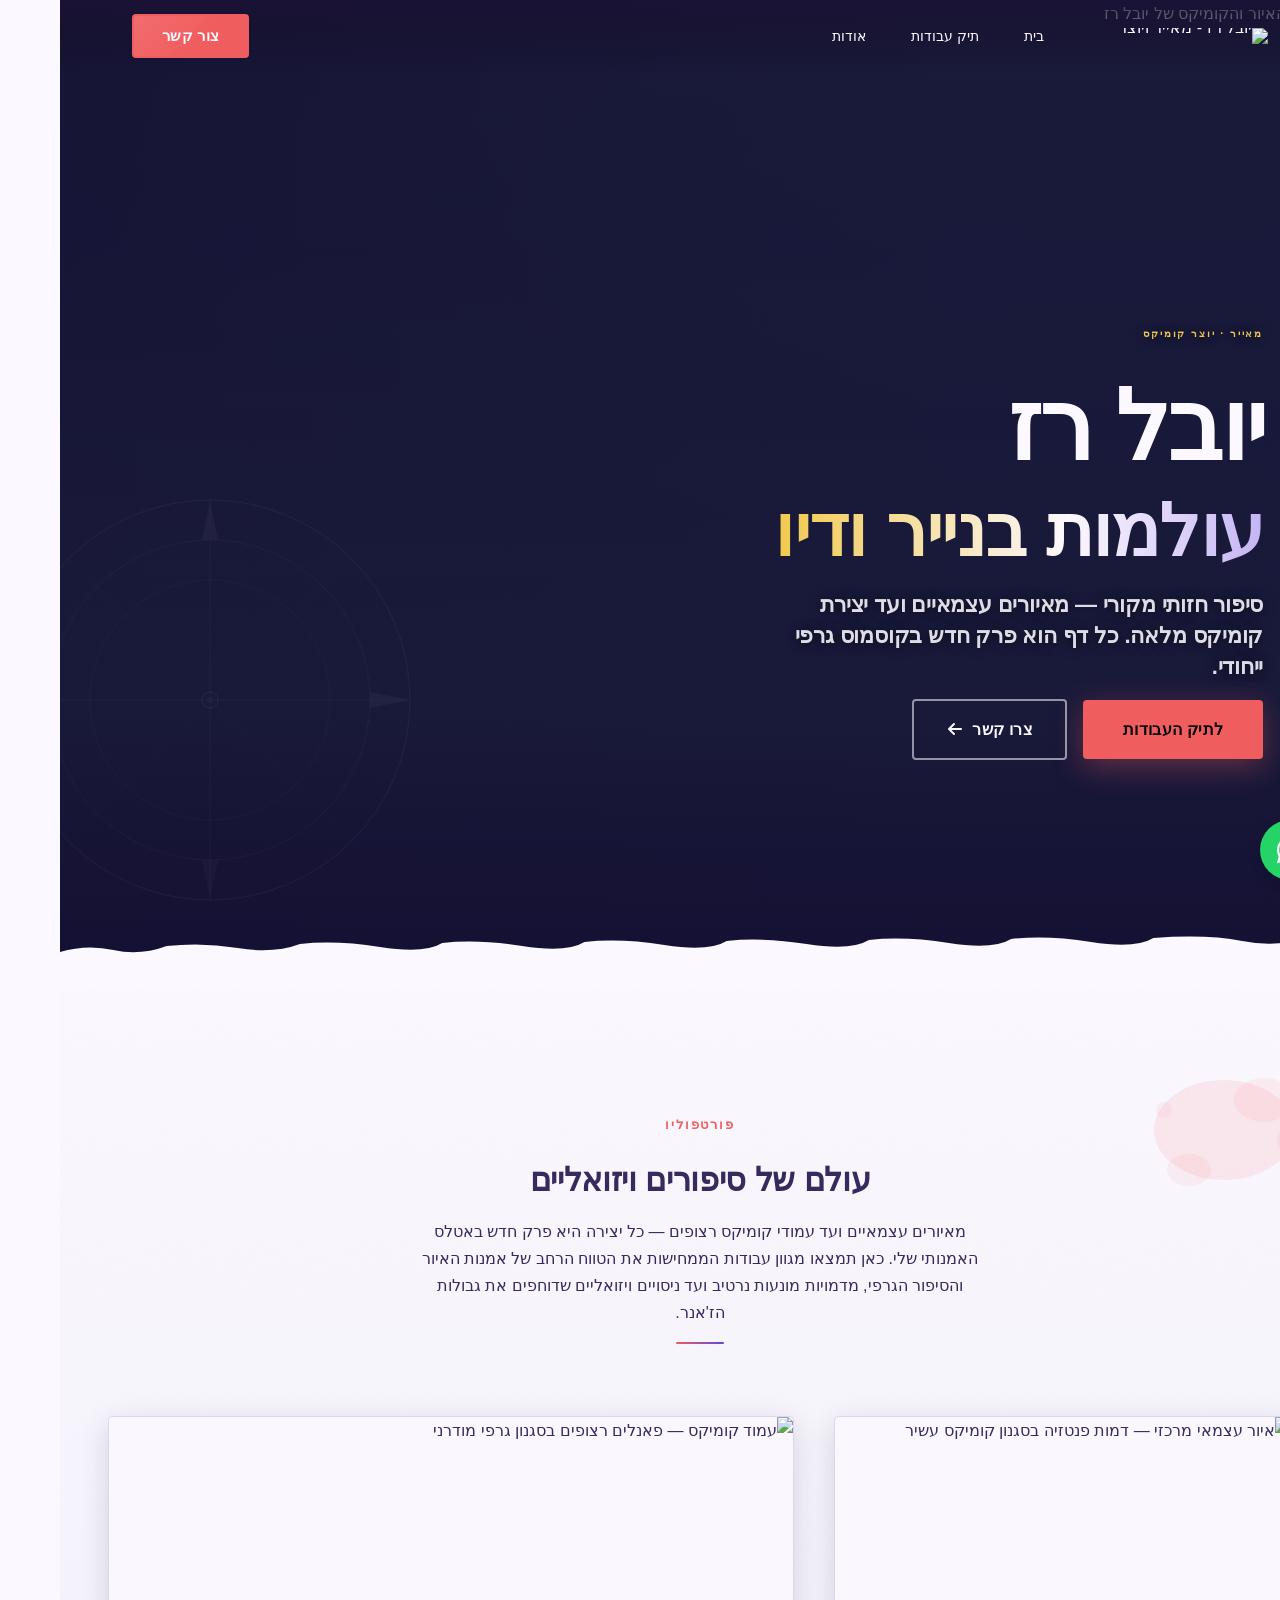
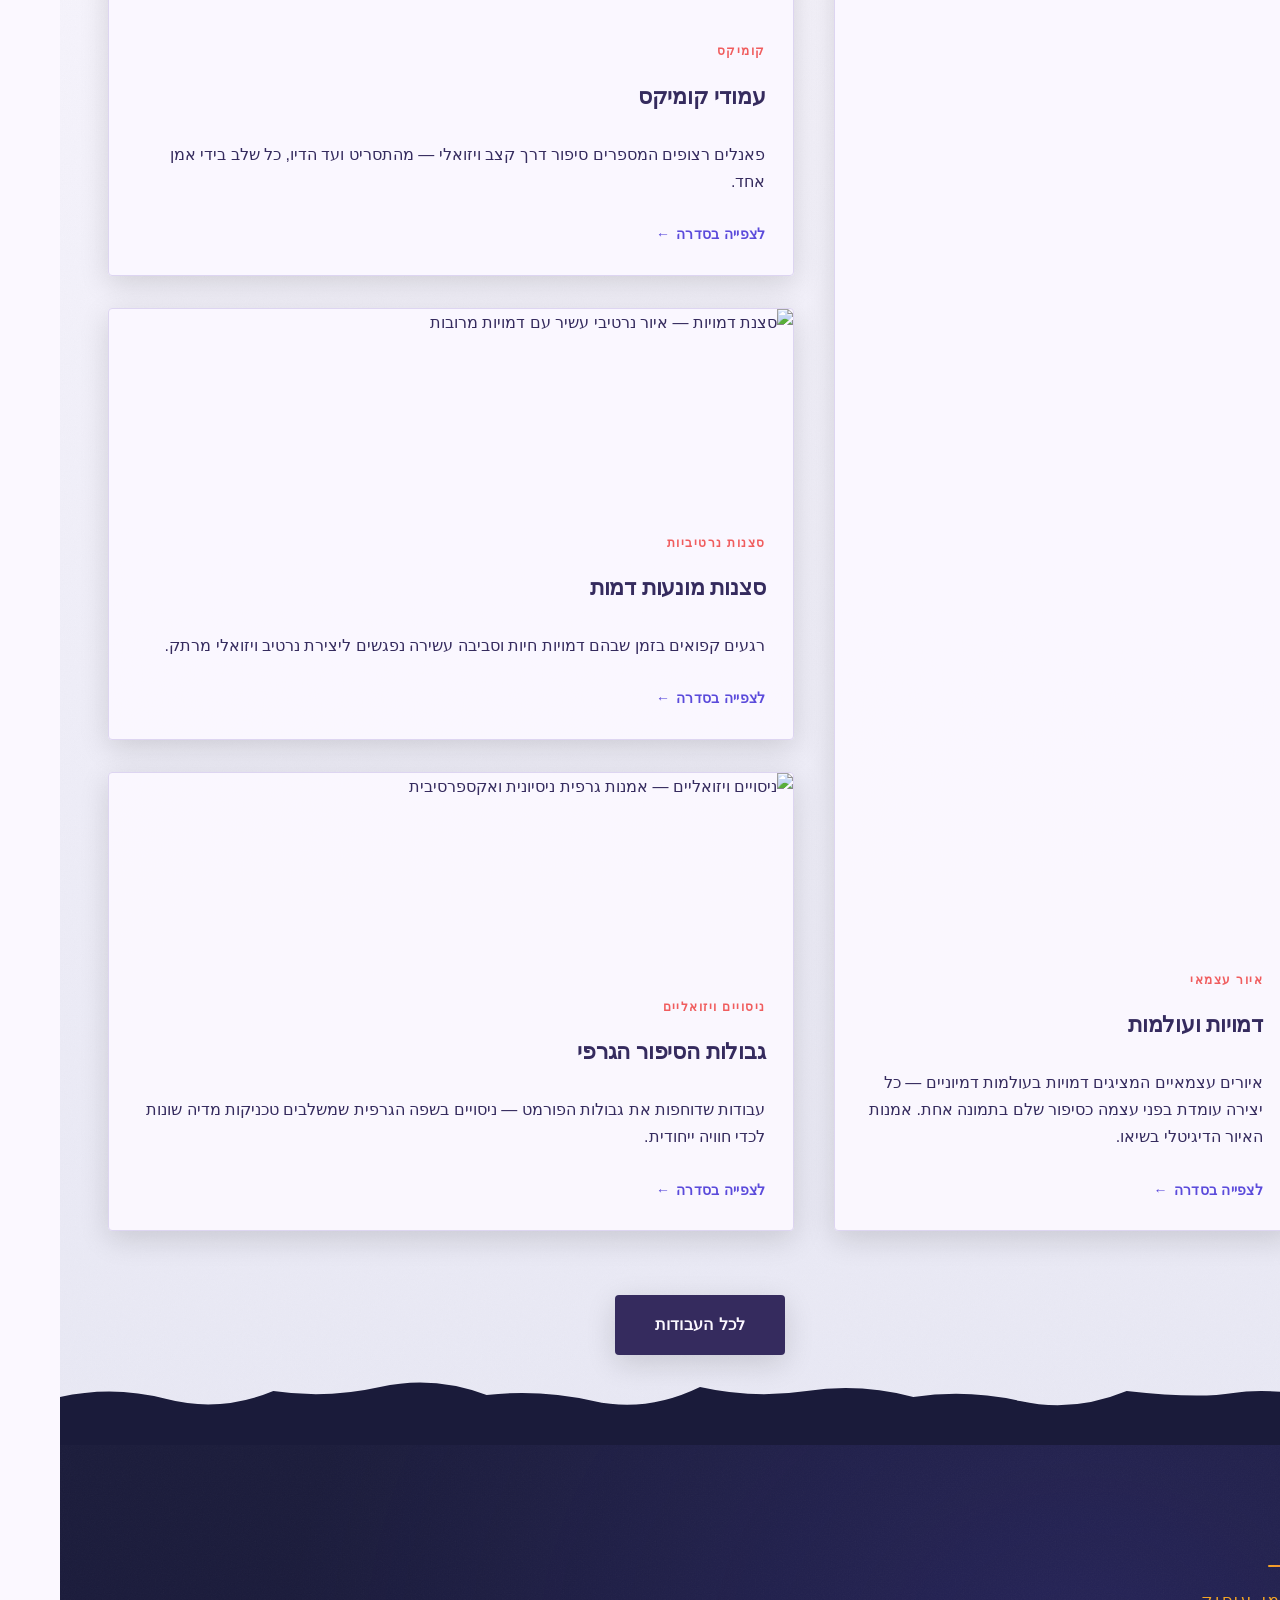
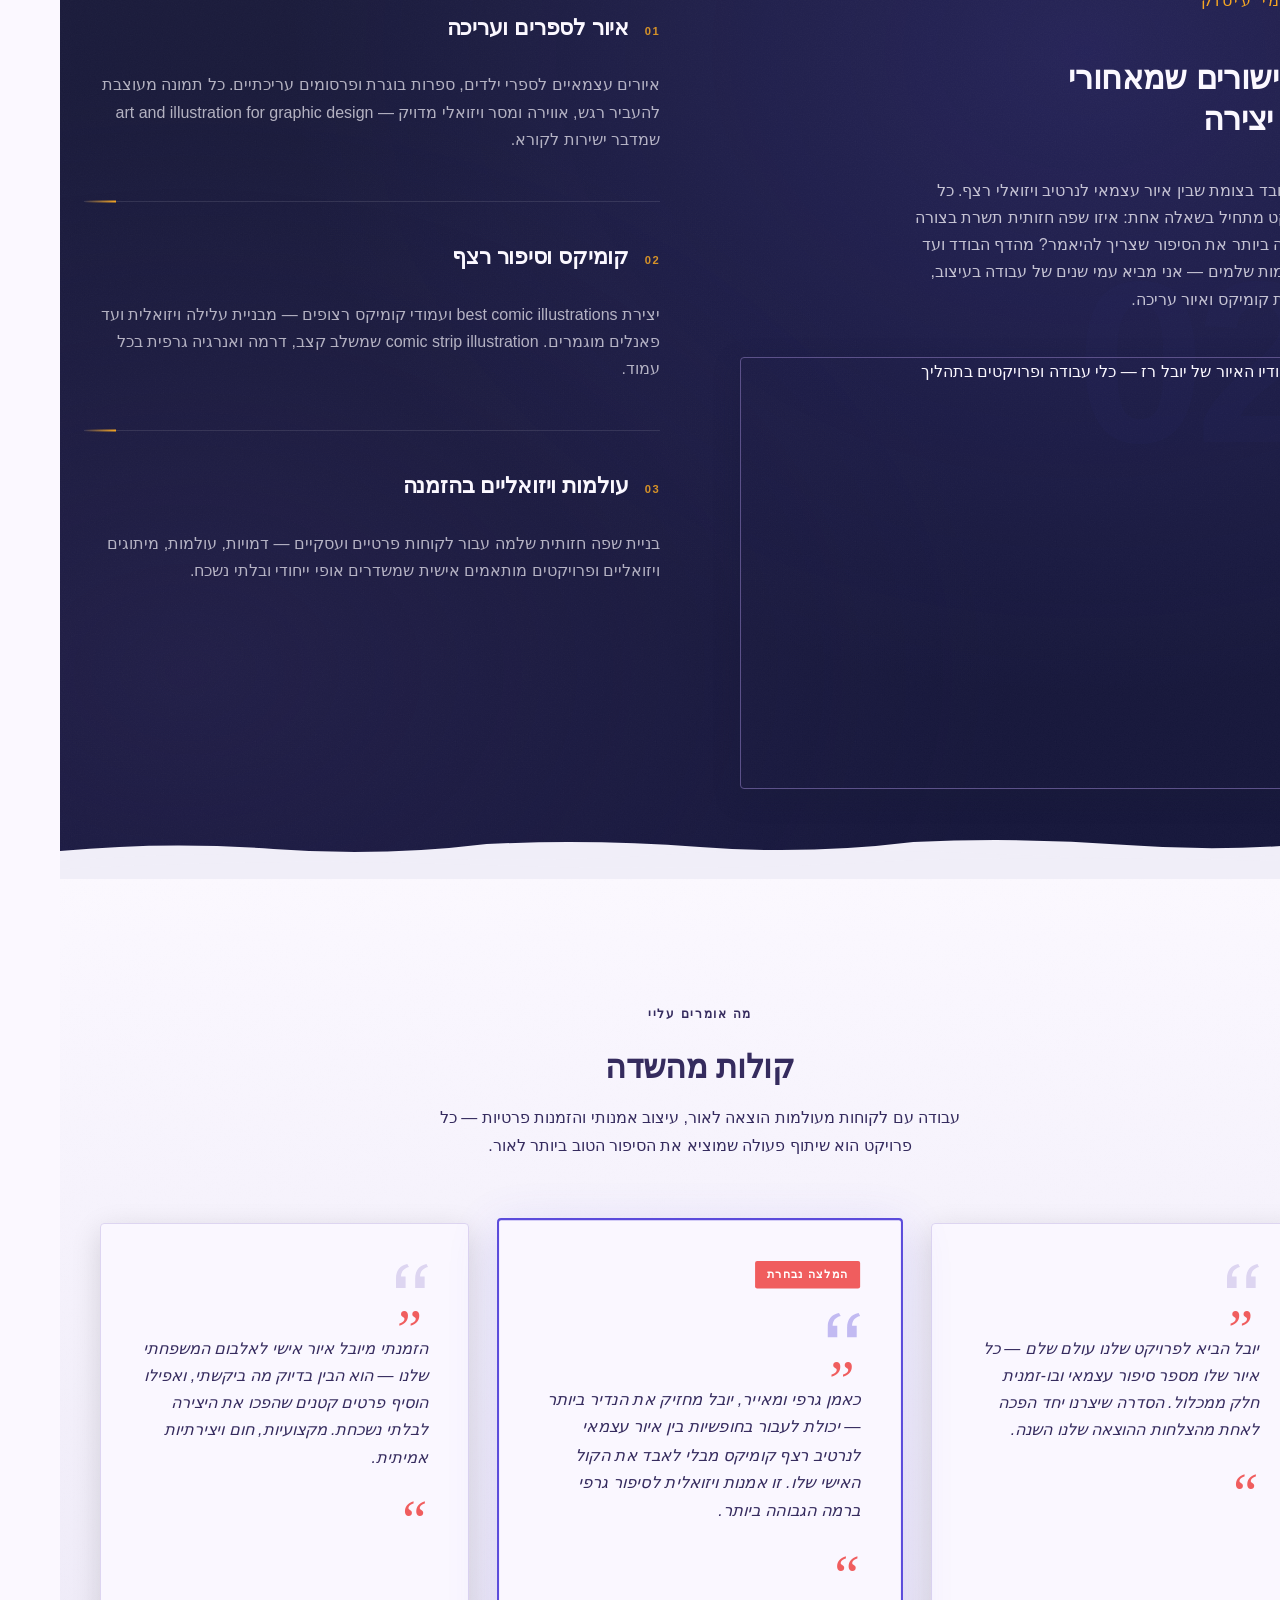
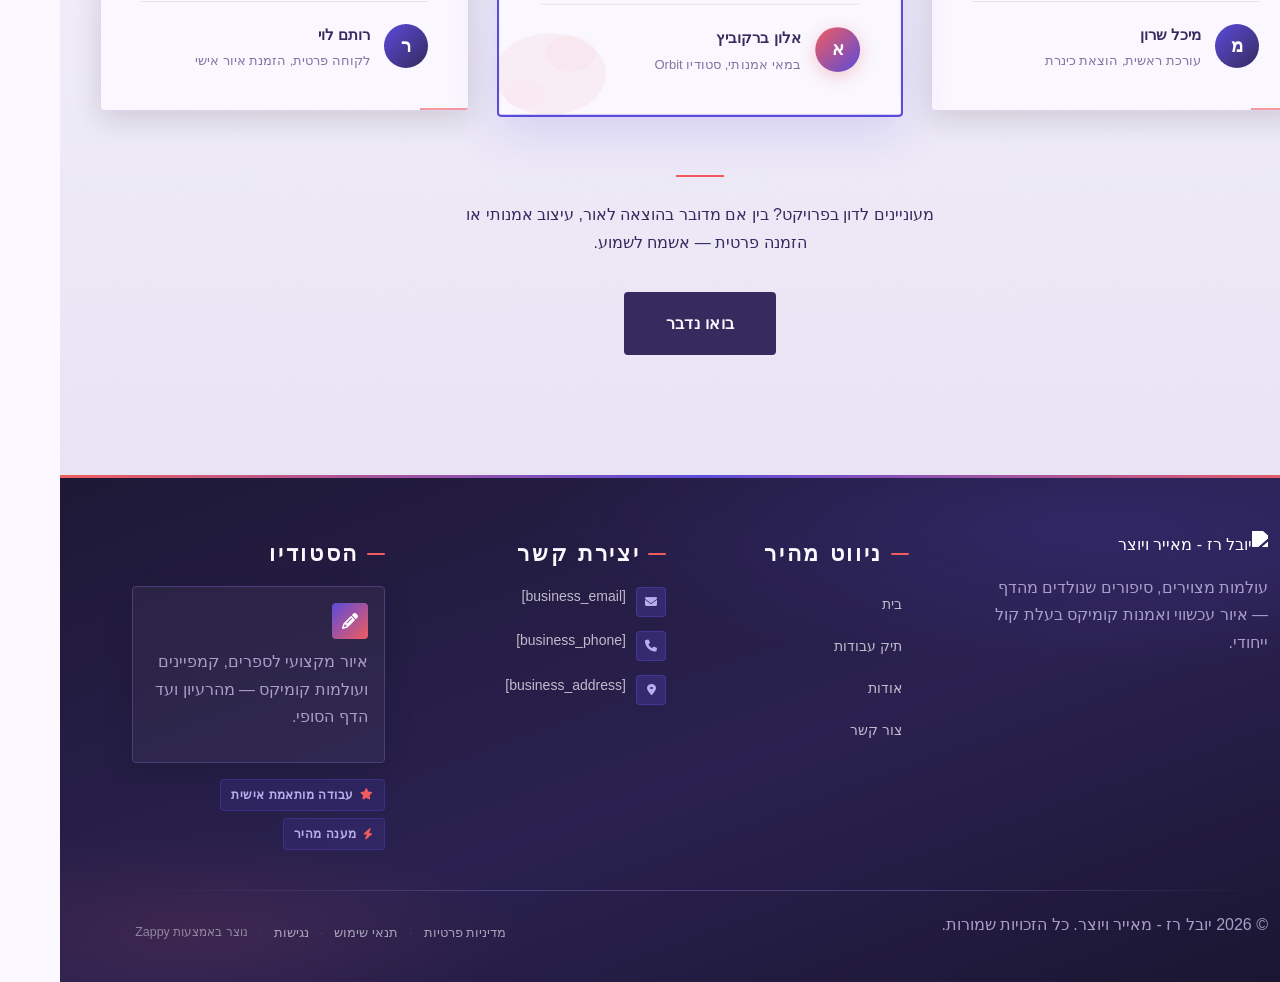
==== index.html @ 2dda2bd4 "Initial website commit" ====
<!DOCTYPE html>
<html lang="he" dir="rtl">
<head>
    <meta charset="UTF-8">
    <meta name="viewport" content="width=device-width, initial-scale=1.0">
    <meta name="robots" content="index, follow">
    <title>גלה עולם של סיפור חזותי ואיור — יובל רז - מאייר ויוצר</title>
    <meta name="description" content="יובל רז מביא לחיים דמויות, עולמות וסיפורים דרך איור דיגיטלי וקומיקס ייחודי. אמנות גרפית שמדברת אל הלב — כנס וגלה את היקום היצירתי שלו.">
    <meta name="keywords" content="art and illustration for graphic design, digital illustration art, מאייר מקצועי, איור דיגיטלי, סיפור חזותי">
    
    <!-- Favicons -->
    <link rel="icon" type="image/x-icon" href="/assets/favicon.ico">
    <link rel="icon" type="image/png" sizes="16x16" href="/assets/favicon-16x16.png">
    <link rel="icon" type="image/png" sizes="32x32" href="/assets/favicon-32x32.png">
    <link rel="icon" type="image/png" sizes="48x48" href="/assets/favicon-48x48.png">
    <link rel="icon" type="image/png" sizes="192x192" href="/assets/favicon-192x192.png">
    <link rel="icon" type="image/png" sizes="512x512" href="/assets/favicon-512x512.png">
    <link rel="apple-touch-icon" href="/assets/apple-touch-icon.png">
    <!-- Zappy Analytics -->
<script>
(function() {
  'use strict';
  
  // Configuration
  var config = {
    websiteId: '831d97a2-3f30-4451-ae28-8a580ca9db4e',
    apiUrl: 'https://api.zappy5.com/api/analytics/track',
    sessionDuration: 30 * 60 * 1000, // 30 minutes
    visitorDuration: 30 * 24 * 60 * 60 * 1000, // 30 days
    trackPageViews: true,
    trackClicks: true,
    trackFormSubmissions: true
  };
  
  // Generate or retrieve persistent visitor ID (30 days)
  function getVisitorId() {
    var visitorKey = 'zappy_visitor_' + config.websiteId;
    var visitor = null;
    
    try {
      visitor = localStorage.getItem(visitorKey);
      if (visitor) {
        var visitorData = JSON.parse(visitor);
        var now = Date.now();
        
        // Check if visitor ID is still valid (30 days)
        if (now - visitorData.created < config.visitorDuration) {
          // Update last seen timestamp
          visitorData.lastSeen = now;
          localStorage.setItem(visitorKey, JSON.stringify(visitorData));
          return visitorData.id;
        }
      }
    } catch (e) {
      console.warn('Zappy Analytics: LocalStorage not available');
    }
    
    // Generate new visitor ID
    var newVisitorId = 'zv_' + Date.now() + '_' + Math.random().toString(36).substr(2, 9);
    
    try {
      localStorage.setItem(visitorKey, JSON.stringify({
        id: newVisitorId,
        created: Date.now(),
        lastSeen: Date.now()
      }));
    } catch (e) {
      // Continue without local storage
    }
    
    return newVisitorId;
  }
  
  // Generate or retrieve session ID (30 minutes)
  function getSessionId() {
    var sessionKey = 'zappy_session_' + config.websiteId;
    var session = null;
    
    try {
      session = sessionStorage.getItem(sessionKey);
      if (session) {
        var sessionData = JSON.parse(session);
        var now = Date.now();
        
        // Check if session is still valid
        if (now - sessionData.timestamp < config.sessionDuration) {
          // Update timestamp
          sessionData.timestamp = now;
          sessionStorage.setItem(sessionKey, JSON.stringify(sessionData));
          return sessionData.id;
        }
      }
    } catch (e) {
      console.warn('Zappy Analytics: SessionStorage not available');
    }
    
    // Generate new session ID
    var newSessionId = 'zs_' + Date.now() + '_' + Math.random().toString(36).substr(2, 9);
    
    try {
      sessionStorage.setItem(sessionKey, JSON.stringify({
        id: newSessionId,
        timestamp: Date.now()
      }));
    } catch (e) {
      // Continue without session storage
    }
    
    return newSessionId;
  }
  
  var visitorId = getVisitorId();
  var sessionId = getSessionId();
  
  // Track an event
  function trackEvent(eventType, data) {
    data = data || {};
    
    var eventData = {
      website_id: config.websiteId,
      event_type: eventType,
      page_path: window.location.pathname,
      referrer: document.referrer || 'direct',
      visitor_id: visitorId,
      session_id: sessionId,
      metadata: data
    };
    
    // Use sendBeacon if available (better for page unload events)
    if (navigator.sendBeacon) {
      var blob = new Blob([JSON.stringify(eventData)], { type: 'application/json' });
      navigator.sendBeacon(config.apiUrl, blob);
    } else {
      // Fallback to fetch
      fetch(config.apiUrl, {
        method: 'POST',
        headers: {
          'Content-Type': 'application/json'
        },
        body: JSON.stringify(eventData),
        keepalive: true
      }).catch(function(error) {
        console.warn('Zappy Analytics: Failed to track event', error);
      });
    }
  }
  
  // Track page view
  if (config.trackPageViews) {
    trackEvent('pageview', {
      title: document.title,
      url: window.location.href
    });
  }
  
  // Track clicks on important elements
  if (config.trackClicks) {
    document.addEventListener('click', function(e) {
      var target = e.target;
      
      // Track button clicks (counted as actions)
      if (target.tagName === 'BUTTON' || target.closest('button')) {
        var button = target.tagName === 'BUTTON' ? target : target.closest('button');
        trackEvent('click', {
          element: 'button',
          text: button.textContent.trim().substring(0, 100),
          id: button.id || null,
          class: button.className || null
        });
      }
      
      // Track link clicks (navigation - not counted as actions)
      else if (target.tagName === 'A' || target.closest('a')) {
        var link = target.tagName === 'A' ? target : target.closest('a');
        trackEvent('navigation', {
          element: 'link',
          text: link.textContent.trim().substring(0, 100),
          href: link.href,
          external: link.hostname !== window.location.hostname
        });
      }
    }, true);
  }
  
  // Track form submissions
  if (config.trackFormSubmissions) {
    document.addEventListener('submit', function(e) {
      var form = e.target;
      
      trackEvent('form_submit', {
        form_id: form.id || null,
        form_name: form.name || null,
        form_action: form.action || null,
        form_method: form.method || 'GET'
      });
    }, true);
  }
  
  // Track time on page (send on page unload)
  var pageLoadTime = Date.now();
  
  window.addEventListener('beforeunload', function() {
    var timeOnPage = Math.floor((Date.now() - pageLoadTime) / 1000); // in seconds
    
    trackEvent('page_unload', {
      time_on_page: timeOnPage,
      page_path: window.location.pathname
    });
  });
  
  // Expose tracking function globally for custom events
  window.zappyAnalytics = {
    track: trackEvent,
    getVisitorId: function() { return visitorId; },
    getSessionId: function() { return sessionId; }
  };
  
})();
</script>
<!-- End Zappy Analytics -->
    <meta property="og:title" content="גלה עולם של סיפור חזותי ואיור — יובל רז - מאייר ויוצר">
    <meta property="og:description" content="יובל רז מביא לחיים דמויות, עולמות וסיפורים דרך איור דיגיטלי וקומיקס ייחודי. אמנות גרפית שמדברת אל הלב — כנס וגלה את היקום היצירתי שלו.">
    <meta name="twitter:card" content="summary_large_image">
    <meta name="twitter:title" content="גלה עולם של סיפור חזותי ואיור — יובל רז - מאייר ויוצר">
    <meta name="twitter:description" content="יובל רז מביא לחיים דמויות, עולמות וסיפורים דרך איור דיגיטלי וקומיקס ייחודי. אמנות גרפית שמדברת אל הלב — כנס וגלה את היקום היצירתי שלו.">
    <meta property="og:type" content="website">
  <meta property="og:locale" content="he_IL">
  
  
  
  
  
  <link rel="stylesheet" href="https://cdnjs.cloudflare.com/ajax/libs/font-awesome/6.4.0/css/all.min.css">
  <style>
    .skip-link { position: absolute; top: 0; left: 0; transform: translateY(-200%); padding: 12px 18px; background: var(--bg-dark, #1a1a1a); color: var(--text-light, #fff); font-weight: 600; border-radius: 0 0 8px 0; z-index: 10000; }
    .skip-link:focus { transform: none; outline: 2px solid var(--ring, #fff); outline-offset: 2px; }
    :focus-visible { outline: 2px solid var(--ring, currentColor); outline-offset: 3px; }
  </style>


  
    <!-- Favicons -->
    <link rel="icon" type="image/x-icon" href="/assets/favicon.ico">
    <link rel="icon" type="image/png" sizes="16x16" href="/assets/favicon-16x16.png">
    <link rel="icon" type="image/png" sizes="32x32" href="/assets/favicon-32x32.png">
    <link rel="icon" type="image/png" sizes="48x48" href="/assets/favicon-48x48.png">
    <link rel="icon" type="image/png" sizes="192x192" href="/assets/favicon-192x192.png">
    <link rel="icon" type="image/png" sizes="512x512" href="/assets/favicon-512x512.png">
    <link rel="apple-touch-icon" href="/assets/apple-touch-icon.png">
    <!-- Cookie Consent -->
    <link rel="stylesheet" href="https://cdn.jsdelivr.net/npm/vanilla-cookieconsent@3/dist/cookieconsent.css">
    <script src="https://cdn.jsdelivr.net/npm/vanilla-cookieconsent@3/dist/cookieconsent.umd.js"></script>
    <!-- Mickidum Accessibility Toolbar -->
    <script src="https://cdn.jsdelivr.net/gh/mickidum/acc_toolbar/acctoolbar/acctoolbar.min.js"></script>
    <link rel="stylesheet" href="/styles.css">

    <style id="zappy-dropdown-submenu-styles">
      /* ========== DESKTOP DROPDOWN SUBMENU STYLES ========== */
      /* Base styles for dropdown submenus - parent must be positioned */
      .nav-menu li:has(.sub-menu), nav li:has(.sub-menu), .navbar li:has(.sub-menu), #navMenu li:has(.sub-menu) { position: relative; }
      /* Submenu base - hidden by default */
      .nav-menu .sub-menu, nav .sub-menu, .navbar .sub-menu, #navMenu .sub-menu { display: block !important; position: absolute !important; top: 100%; left: 0; min-width: 220px; background: white; border-radius: 8px; box-shadow: 0 8px 25px rgba(0,0,0,0.15); padding: 8px 0; opacity: 0; visibility: hidden; transform: translateY(10px); transition: all 0.3s ease; z-index: 1000; list-style: none; pointer-events: none; }
      /* CRITICAL: Desktop hover styles to show dropdown */
      .nav-menu li:hover > .sub-menu, nav li:hover > .sub-menu, .navbar li:hover > .sub-menu, #navMenu li:hover > .sub-menu { opacity: 1 !important; visibility: visible !important; transform: translateY(0) !important; pointer-events: auto !important; }
      /* Submenu item styling */
      .sub-menu li { list-style: none; margin: 0; padding: 0; }
      .sub-menu a { display: block !important; padding: 10px 16px !important; color: var(--text-dark, #333) !important; font-weight: 500; text-decoration: none; white-space: nowrap; transition: background-color 0.2s; }
      .sub-menu .zappy-nav-child > a { padding-left: 28px !important; font-size: 0.9em !important; opacity: 0.85 !important; }
      [dir="rtl"] .sub-menu .zappy-nav-child > a, html[lang="he"] .sub-menu .zappy-nav-child > a, html[lang="ar"] .sub-menu .zappy-nav-child > a { padding-left: 10px !important; padding-right: 28px !important; }
      .sub-menu .zappy-nav-parent > a { font-weight: 600 !important; }
      .sub-menu a:hover { background-color: #f5f5f5; }
      /* RTL (Hebrew/Arabic) dropdown positioning */
      [dir="rtl"] .nav-menu .sub-menu, [dir="rtl"] nav .sub-menu, [dir="rtl"] .navbar .sub-menu, html[lang="he"] .nav-menu .sub-menu, html[lang="he"] nav .sub-menu, html[lang="he"] .navbar .sub-menu, html[lang="ar"] .nav-menu .sub-menu, html[lang="ar"] nav .sub-menu, html[lang="ar"] .navbar .sub-menu { left: auto !important; right: 0 !important; }
      /* Hide empty dropdown menus (exclude catalog sub-menus that use <a> children instead of <li>) */
      .sub-menu:empty, .sub-menu:not(:has(li:not(.zappy-hidden-menu-item))):not(:has(> a)), .sub-menu:not(:has(li)):not(:has(> a)) { display: none !important; opacity: 0 !important; visibility: hidden !important; pointer-events: none !important; }
      /* Desktop: show submenu on Menu Group hover */
      li:has(.menu-group-title):hover > .sub-menu { opacity: 1 !important; visibility: visible !important; transform: translateY(0) !important; pointer-events: auto !important; }
      /* Menu Group title styling */
      .nav-menu > li > .menu-group-title, #navMenu > li > .menu-group-title { display: inline-block; padding: 0.5rem 1rem; cursor: default; user-select: none; }
      
      /* ========== MOBILE SUBMENU STYLES ========== */
      @media (max-width: 768px) {
        .nav-menu .sub-menu, nav .sub-menu, .navbar .sub-menu, #navMenu .sub-menu { position: static !important; transform: none !important; box-shadow: none !important; background: transparent !important; max-height: 0; overflow: hidden; opacity: 0; visibility: hidden; transition: max-height 0.3s ease, opacity 0.3s ease; padding: 0 !important; border-radius: 0 !important; }
        .navbar .sub-menu.mobile-expanded, .nav-menu .sub-menu.mobile-expanded, #navMenu .sub-menu.mobile-expanded { max-height: none !important; overflow-y: visible !important; opacity: 1 !important; visibility: visible !important; padding: 8px 0 8px 16px !important; }
        [dir="rtl"] .sub-menu.mobile-expanded, html[lang="he"] .sub-menu.mobile-expanded { padding: 8px 16px 8px 0 !important; }
        /* Disable hover behavior on mobile */
        .nav-menu li:hover > .sub-menu, nav li:hover > .sub-menu, .navbar li:hover > .sub-menu, #navMenu li:hover > .sub-menu { opacity: 0; visibility: hidden; pointer-events: none; }
        .nav-menu li > .sub-menu.mobile-expanded, nav li > .sub-menu.mobile-expanded, .navbar li > .sub-menu.mobile-expanded, #navMenu li > .sub-menu.mobile-expanded { opacity: 1 !important; visibility: visible !important; pointer-events: auto !important; }
        .nav-menu li:has(.sub-menu), nav li:has(.sub-menu), .navbar li:has(.sub-menu), #navMenu li:has(.sub-menu) { display: flex !important; flex-wrap: wrap !important; align-items: center !important; position: relative !important; min-height: 44px !important; }
        .nav-menu li:has(.sub-menu) > a, nav li:has(.sub-menu) > a, .navbar li:has(.sub-menu) > a, #navMenu li:has(.sub-menu) > a { flex: 1 !important; min-width: 0 !important; }
        .nav-menu li:has(.sub-menu) > .menu-group-title, nav li:has(.sub-menu) > .menu-group-title, .navbar li:has(.sub-menu) > .menu-group-title, #navMenu li:has(.sub-menu) > .menu-group-title { flex: 1 !important; min-width: 0 !important; padding: 0 !important; line-height: inherit !important; }
        .nav-menu li:has(.sub-menu) > .sub-menu, nav li:has(.sub-menu) > .sub-menu, .navbar li:has(.sub-menu) > .sub-menu, #navMenu li:has(.sub-menu) > .sub-menu { flex-basis: 100% !important; width: 100% !important; }
        .nav-menu li:has(.sub-menu) > a [class*="chevron"], .nav-menu li:has(.sub-menu) > a [class*="arrow"], .nav-menu li:has(.sub-menu) > a .fa-chevron-down, .nav-menu li:has(.sub-menu) > a .fa-angle-down, nav li:has(.sub-menu) > a [class*="chevron"], nav li:has(.sub-menu) > a [class*="arrow"], #navMenu li:has(.sub-menu) > a [class*="chevron"], #navMenu li:has(.sub-menu) > a [class*="arrow"] { display: none !important; visibility: hidden !important; }
        .mobile-submenu-toggle { display: flex !important; align-items: center !important; justify-content: center !important; width: 44px !important; height: auto !important; background: transparent !important; border: none !important; cursor: pointer !important; color: var(--text-light) !important; position: static !important; flex-shrink: 0 !important; align-self: stretch !important; z-index: 2 !important; padding: 0 !important; margin: 0 !important; }
        .mobile-submenu-toggle::after { content: '' !important; width: 0 !important; height: 0 !important; border-left: 6px solid transparent !important; border-right: 6px solid transparent !important; border-top: 7px solid currentColor !important; transition: transform 0.3s ease !important; }
        .mobile-submenu-toggle.expanded::after { transform: rotate(180deg) !important; }
        .sub-menu a { padding: 10px 0 !important; display: block !important; color: var(--text-light) !important; white-space: normal !important; }
        .sub-menu .zappy-nav-child > a { padding-left: 28px !important; font-size: 0.9em !important; opacity: 0.85 !important; }
        [dir="rtl"] .sub-menu .zappy-nav-child > a, html[lang="he"] .sub-menu .zappy-nav-child > a, html[lang="ar"] .sub-menu .zappy-nav-child > a { padding-left: 0 !important; padding-right: 28px !important; }
        .sub-menu .zappy-nav-parent > a { font-weight: 600 !important; }
        .nav-menu.active, #navMenu.active { max-width: 100vw !important; overflow-x: hidden !important; box-sizing: border-box !important; }
        .navbar .sub-menu li a, nav.navbar .sub-menu li a, .zappy-products-dropdown .sub-menu a { color: var(--text-light) !important; }
      }
      @media (min-width: 769px) { .mobile-submenu-toggle { display: none !important; } }
    </style>

    <style id="zappy-widget-visibility">
      html[dir="rtl"] .whatsapp-float { right: 20px !important; left: auto !important; }
      html[dir="ltr"] .whatsapp-float, html:not([dir]) .whatsapp-float { left: 20px !important; right: auto !important; }
      html[dir="rtl"] #mic-access-tool-general-button, html[dir="rtl"] .mic-access-tool-general-button,
      html[dir="rtl"] #mic-init-access-tool .mic-access-tool-general-button,
      html[dir="rtl"] #mic-init-access-tool #mic-access-tool-general-button,
      html[dir="rtl"] ._access-icon { left: 20px !important; right: auto !important; }
      html[dir="ltr"] #mic-access-tool-general-button, html[dir="ltr"] .mic-access-tool-general-button,
      html[dir="ltr"] #mic-init-access-tool .mic-access-tool-general-button,
      html[dir="ltr"] #mic-init-access-tool #mic-access-tool-general-button,
      html[dir="ltr"] ._access-icon,
      html:not([dir]) #mic-access-tool-general-button, html:not([dir]) .mic-access-tool-general-button,
      html:not([dir]) #mic-init-access-tool .mic-access-tool-general-button,
      html:not([dir]) #mic-init-access-tool #mic-access-tool-general-button,
      html:not([dir]) ._access-icon { right: 20px !important; left: auto !important; }
      @media (max-width: 768px) { .whatsapp-float { display: flex !important; } }
      @media (min-width: 769px) { .whatsapp-float { display: flex !important; } }
      @media (max-width: 768px) {
        #mic-access-tool-general-button, .mic-access-tool-general-button,
        #mic-init-access-tool .mic-access-tool-general-button, #mic-init-access-tool #mic-access-tool-general-button,
        ._access-icon { display: flex !important; visibility: visible !important; opacity: 1 !important; pointer-events: auto !important; }
        #mic-access-tool-box.opened-mic-access-tool, .mic-access-tool-box.opened-mic-access-tool,
        #mic-init-access-tool #mic-access-tool-box.opened-mic-access-tool {
          visibility: visible !important; opacity: 1 !important; pointer-events: auto !important;
        }
      }
      @media (min-width: 769px) {
        #mic-access-tool-general-button, .mic-access-tool-general-button,
        #mic-init-access-tool .mic-access-tool-general-button, #mic-init-access-tool #mic-access-tool-general-button,
        ._access-icon { display: flex !important; visibility: visible !important; opacity: 1 !important; pointer-events: auto !important; }
        #mic-access-tool-box.opened-mic-access-tool, .mic-access-tool-box.opened-mic-access-tool,
        #mic-init-access-tool #mic-access-tool-box.opened-mic-access-tool {
          visibility: visible !important; opacity: 1 !important; pointer-events: auto !important;
        }
      }
    </style>
</head>
<body>
<a class="skip-link" href="#main">דלג לתוכן הראשי</a>
  <nav class="navbar" dir="rtl">
  <button class="mobile-toggle" id="mobileToggle" aria-label="Menu">
    <svg class="hamburger-icon" width="24" height="24" viewBox="0 0 24 24" fill="none">
      <path d="M3 12h18M3 6h18M3 18h18" stroke="currentColor" stroke-width="2" stroke-linecap="round"></path>
    </svg>
    <svg class="close-icon" width="24" height="24" viewBox="0 0 24 24" fill="none" style="display: none;">
      <path d="M18 6L6 18M6 6l12 12" stroke="currentColor" stroke-width="2" stroke-linecap="round"></path>
    </svg>
  </button>

  <button class="phone-header-btn" data-phone="[business_phone]" aria-label="Call">
    <svg width="20" height="20" viewBox="0 0 24 24" fill="currentColor">
      <path d="M22 16.92v3a2 2 0 0 1-2.18 2 19.79 19.79 0 0 1-8.63-3.07 19.5 19.5 0 0 1-6-6 19.79 19.79 0 0 1-3.07-8.67A2 2 0 0 1 4.11 2h3a2 2 0 0 1 2 1.72 12.84 12.84 0 0 0 .7 2.81 2 2 0 0 1-.45 2.11L8.09 9.91a16 16 0 0 0 6 6l1.27-1.27a2 2 0 0 1 2.11-.45 12.84 12.84 0 0 0 2.81.7A2 2 0 0 1 22 16.92z"></path>
    </svg>
  </button>

  <div class="nav-container">
    <div class="nav-right-group"><div class="nav-brand">
      <a href="/" class="logo-link"><img class="logo" src="/assets/site-----image-1.webp" alt="יובל רז - מאייר ויוצר"></a>
    </div><ul class="nav-menu" id="navMenu"><li><a href="/">בית</a></li><li><a href="/portfolio">תיק עבודות</a></li><li><a href="/about">אודות</a></li></ul></div>

    

    <div class="nav-cta-container">
      <a href="/contact" class="nav-cta-btn">צור קשר</a>
    </div>
  </div>
</nav>
<script>

// Navbar Mobile Menu Toggle and Contrast Fix
(function() {
  // Use 'load' event instead of 'DOMContentLoaded' to ensure we run AFTER all other scripts
  window.addEventListener('load', function() {
    
    // FIX MOBILE BUTTON CONTRAST
    // Detect navbar background color and apply contrasting color to mobile buttons
    const navbar = document.querySelector('.navbar, nav, header');
    if (!navbar) {
      console.log('[Navbar] Navbar element not found');
      return;
    }
    
    // DECLARE VARIABLES EARLY to avoid Temporal Dead Zone errors
    // These are used in multiple places below
    let mobileToggle = document.getElementById('mobileToggle') ||
                       document.querySelector('.mobile-toggle') ||
                       document.querySelector('.hamburger') ||
                       document.querySelector('.hamburger-menu') ||
                       document.querySelector('.menu-toggle') ||
                       document.querySelector('.burger-menu') ||
                       document.querySelector('[aria-label="Menu"]') ||
                       document.querySelector('[aria-label="תפריט"]');
    
    const phoneBtn = document.querySelector('.phone-header-btn');
    
    const computedStyle = window.getComputedStyle(navbar);
    let bgColor = computedStyle.backgroundColor;
    
    console.log('[Navbar] Initial navbar background:', bgColor);
    
    // Check if background is transparent or rgba with 0 alpha
    const isTransparent = bgColor === 'transparent' || 
                         bgColor === 'rgba(0, 0, 0, 0)' ||
                         (bgColor.startsWith('rgba') && bgColor.includes(', 0)'));
    
    if (isTransparent) {
      // Check for background-image or gradient
      const bgImage = computedStyle.backgroundImage;
      if (bgImage && bgImage !== 'none') {
        console.log('[Navbar] Navbar has background image/gradient, using dark text');
        bgColor = 'rgb(240, 240, 240)'; // Assume light background
      } else {
        // Transparent navbar - check body background
        const bodyBg = window.getComputedStyle(document.body).backgroundColor;
        console.log('[Navbar] Navbar transparent, using body background:', bodyBg);
        bgColor = bodyBg;
      }
    }
    
    // Calculate luminance to determine if background is light or dark
    const rgb = bgColor.match(/\d+/g);
    if (rgb && rgb.length >= 3) {
      const r = parseInt(rgb[0]);
      const g = parseInt(rgb[1]);
      const b = parseInt(rgb[2]);
      const luminance = (0.299 * r + 0.587 * g + 0.114 * b) / 255;
      
      // Mobile button colors are set by Claude's AI-generated CSS (same as .nav-menu a)
      // No dynamic color overrides needed - colors come from the generated navbar CSS
      console.log('[Navbar] Mobile button colors preserved from Claude CSS (luminance:', luminance.toFixed(2) + ')');
      
      // FIX ICON SIZES - Ensure SVGs are properly sized and visible
      // INJECT CRITICAL CSS TO OVERRIDE ANY CONFLICTING RULES
      const criticalCSS = document.createElement('style');
      criticalCSS.id = 'zappy-mobile-nav-fix';
      const htmlLang = document.documentElement.lang || 'en';
      const htmlDir = document.documentElement.dir || 'ltr';
      // Check both dir attribute AND lang for RTL detection
      // dir="rtl" is the most reliable indicator
      const isRTL = htmlDir === 'rtl' || htmlLang === 'he' || htmlLang === 'ar';
      
      criticalCSS.textContent = `
        /* Hide mobile buttons on desktop, show only on mobile */
        @media (min-width: 769px) {
          .mobile-toggle,
          .phone-header-btn {
            display: none !important;
          }
        }
        
        /* Show and position mobile buttons correctly on mobile */
        @media (max-width: 768px) {
          .navbar,
          nav.navbar {
            min-height: 70px !important;
          }

          .mobile-toggle,
          .phone-header-btn {
            position: absolute !important;
            top: 0 !important;
            bottom: 0 !important;
            margin-top: auto !important;
            margin-bottom: auto !important;
            transform: none !important;
            z-index: 1001 !important;
            display: flex !important;
            align-items: center !important;
            justify-content: center !important;
            width: 36px !important;
            height: 36px !important;
            border-radius: 50% !important;
            border: none !important;
            cursor: pointer !important;
            padding: 6px !important;
            background: none !important;
            color: var(--nav-text, var(--text-light)) !important;
            touch-action: manipulation !important;
            -webkit-tap-highlight-color: transparent !important;
          }

          html[data-zappy-site-type="ecommerce"] .phone-header-btn,
          body[data-zappy-site-type="ecommerce"] .phone-header-btn,
          html[data-zappy-site-type="ecommerce"] header .phone-header-btn,
          html[data-zappy-site-type="ecommerce"] nav .phone-header-btn {
            display: none !important;
            visibility: hidden !important;
            width: 0 !important;
            height: 0 !important;
            min-width: 0 !important;
            overflow: hidden !important;
          }
          
          /* LTR positioning (default): hamburger LEFT, phone RIGHT */
          html:not([dir="rtl"]):not([lang="he"]):not([lang="ar"]) .mobile-toggle,
          html[dir="ltr"] .mobile-toggle {
            left: 12px !important;
            right: auto !important;
          }
          html:not([dir="rtl"]):not([lang="he"]):not([lang="ar"]) .phone-header-btn,
          html[dir="ltr"] .phone-header-btn {
            right: 12px !important;
            left: auto !important;
          }
          
          /* RTL positioning: hamburger RIGHT, phone LEFT */
          html[dir="rtl"] .mobile-toggle,
          html[lang="he"] .mobile-toggle,
          html[lang="ar"] .mobile-toggle {
            right: 12px !important;
            left: auto !important;
          }
          html[dir="rtl"] .phone-header-btn,
          html[lang="he"] .phone-header-btn,
          html[lang="ar"] .phone-header-btn {
            left: 12px !important;
            right: auto !important;
          }
          
          /* CRITICAL: Ensure nav-container has min-height on mobile */
          /* All children are positioned absolutely/fixed on mobile, so height:auto collapses to 0 */
          .nav-container {
            min-height: 70px !important;
            position: relative !important;
          }
          
          /* Ensure SVG icons are properly sized and inherit color */
          .mobile-toggle svg,
          .phone-header-btn svg {
            width: 24px !important;
            height: 24px !important;
            /* Don't force display - let JavaScript control hamburger/close toggle */
          }
          
          /* Reset nav-cta-container on mobile - remove desktop box-shadow/padding */
          /* that creates a visible ghost box when CTA button is hidden */
          .nav-cta-container {
            box-shadow: none !important;
            padding: 0 !important;
          }
          
          /* Hide nav-cta-container entirely on mobile when there's no lang-switcher */
          /* (only the CTA button is inside, and it's hidden on mobile) */
          .nav-cta-container:not(:has(.lang-switcher)) {
            display: none !important;
          }
          
          /* CRITICAL: Prevent hero image fade gradient from bleeding over headline text */
          /* The .image-fade-gradient has bottom: -30px (extends below parent) */
          /* On mobile stacked layout, this overlaps the h1 text below the image */
          .hero-image-column {
            overflow: hidden !important;
          }
          .image-fade-gradient {
            bottom: 0 !important;
          }
          
          /* Hide desktop language switcher on mobile - hamburger menu handles it */
          /* High specificity to override stored CSS */
          .lang-switcher,
          .nav-cta-container .lang-switcher,
          .nav-container .lang-switcher,
          .navbar .lang-switcher,
          .navbar .nav-cta-container .lang-switcher {
            display: none !important;
          }
        }
      `;
      
      // Remove existing fix if present and inject new one
      const existing = document.getElementById('zappy-mobile-nav-fix');
      if (existing) existing.remove();
      document.head.appendChild(criticalCSS);
      
      console.log('[Navbar] Critical CSS injected for mobile nav positioning');
      
      // ONLY apply inline positioning styles on mobile viewport
      // On desktop, the CSS handles hiding these buttons with display: none
      // Inline styles were breaking desktop layout by overriding CSS
      const isMobileViewport = window.innerWidth <= 768;
      
      if (mobileToggle) {
        // Icon sizing applies to all viewports for consistency
        const hamburgerIcon = mobileToggle.querySelector('.hamburger-icon');
        const closeIcon = mobileToggle.querySelector('.close-icon');
        
        if (hamburgerIcon) {
          hamburgerIcon.style.setProperty('width', '24px', 'important');
          hamburgerIcon.style.setProperty('height', '24px', 'important');
          hamburgerIcon.style.setProperty('display', 'block', 'important'); // Show hamburger by default
        }
        if (closeIcon) {
          closeIcon.style.setProperty('width', '24px', 'important');
          closeIcon.style.setProperty('height', '24px', 'important');
          closeIcon.style.setProperty('display', 'none', 'important'); // Hide close icon by default
        }
        
        // ONLY set positioning inline styles on mobile
        if (isMobileViewport) {
          mobileToggle.style.setProperty('position', 'absolute', 'important');
          mobileToggle.style.setProperty('top', '0', 'important');
          mobileToggle.style.setProperty('bottom', '0', 'important');
          mobileToggle.style.setProperty('margin-top', 'auto', 'important');
          mobileToggle.style.setProperty('margin-bottom', 'auto', 'important');
          mobileToggle.style.setProperty('transform', 'none', 'important');
          mobileToggle.style.setProperty('z-index', '1001', 'important');
          
          // Clear any inline left/right so CSS can take over based on html[dir]
          mobileToggle.style.removeProperty('left');
          mobileToggle.style.removeProperty('right');
          
          console.log('[Navbar] Mobile toggle positioning applied (mobile viewport)');
        } else {
          // On desktop, clear any positioning styles to let CSS handle it
          mobileToggle.style.removeProperty('position');
          mobileToggle.style.removeProperty('top');
          mobileToggle.style.removeProperty('transform');
          mobileToggle.style.removeProperty('z-index');
          mobileToggle.style.removeProperty('left');
          mobileToggle.style.removeProperty('right');
          console.log('[Navbar] Desktop viewport - cleared mobile toggle inline positioning');
        }
      }
      
      if (phoneBtn) {
        // Icon sizing applies to all viewports
        const phoneIcon = phoneBtn.querySelector('svg');
        if (phoneIcon) {
          phoneIcon.style.width = '24px';
          phoneIcon.style.height = '24px';
          phoneIcon.setAttribute('width', '24');
          phoneIcon.setAttribute('height', '24');
        }
        
        // ONLY set positioning inline styles on mobile
        if (isMobileViewport) {
          phoneBtn.style.setProperty('position', 'absolute', 'important');
          phoneBtn.style.setProperty('top', '0', 'important');
          phoneBtn.style.setProperty('bottom', '0', 'important');
          phoneBtn.style.setProperty('margin-top', 'auto', 'important');
          phoneBtn.style.setProperty('margin-bottom', 'auto', 'important');
          phoneBtn.style.setProperty('transform', 'none', 'important');
          phoneBtn.style.setProperty('z-index', '1001', 'important');
          
          // Clear any inline left/right so CSS can take over based on html[dir]
          phoneBtn.style.removeProperty('left');
          phoneBtn.style.removeProperty('right');
          
          console.log('[Navbar] Phone button positioning applied (mobile viewport)');
        } else {
          // On desktop, clear any positioning styles to let CSS handle it
          phoneBtn.style.removeProperty('position');
          phoneBtn.style.removeProperty('top');
          phoneBtn.style.removeProperty('transform');
          phoneBtn.style.removeProperty('z-index');
          phoneBtn.style.removeProperty('left');
          phoneBtn.style.removeProperty('right');
          console.log('[Navbar] Desktop viewport - cleared phone button inline positioning');
        }
      }
    } else {
      console.log('[Navbar] Could not parse background color:', bgColor);
    }
    
    // MOBILE MENU TOGGLE
    // Re-query in case DOM changed (mobileToggle already declared at top of function)
    mobileToggle = document.getElementById('mobileToggle') ||
                   document.querySelector('.mobile-toggle') ||
                   document.querySelector('.hamburger') ||
                   document.querySelector('.hamburger-menu') ||
                   document.querySelector('.menu-toggle') ||
                   document.querySelector('.burger-menu') ||
                   document.querySelector('[aria-label="Menu"]') ||
                   document.querySelector('[aria-label="תפריט"]');
    
    // EXPANDED SEARCH: Find nav menu by ID or class
    const navMenu = document.getElementById('navMenu') ||
                  document.querySelector('.nav-menu') ||
                  document.querySelector('.nav-links') ||
                  document.querySelector('nav ul:not(.submenu)');
    
    if (!mobileToggle || !navMenu) {
      console.log('[Navbar] Mobile toggle or menu not found:', { toggle: !!mobileToggle, menu: !!navMenu });
      return;
    }
    
    // Ensure navMenu has ID for CSS targeting
    if (!navMenu.id) {
      navMenu.id = 'navMenu';
    }
    
    console.log('[Navbar] Initializing mobile menu...');
    
    // Remove any existing event listeners by cloning the button
    const newToggle = mobileToggle.cloneNode(true);
    mobileToggle.parentNode.replaceChild(newToggle, mobileToggle);
    
    // Toggle menu handler (shared by click and touchend)
    function handleToggle(e) {
      e.preventDefault();
      e.stopPropagation();
      
      const hamburgerIcon = newToggle.querySelector('.hamburger-icon');
      const closeIcon = newToggle.querySelector('.close-icon');
      const isActive = navMenu.classList.contains('active');
      
      if (isActive) {
        // Close menu
        navMenu.classList.remove('active');
        if (hamburgerIcon) hamburgerIcon.style.setProperty('display', 'block', 'important');
        if (closeIcon) closeIcon.style.setProperty('display', 'none', 'important');
        document.body.style.overflow = '';
        console.log('[Navbar] Menu closed');
      } else {
        // Open menu
        navMenu.classList.add('active');
        if (hamburgerIcon) hamburgerIcon.style.setProperty('display', 'none', 'important');
        if (closeIcon) closeIcon.style.setProperty('display', 'block', 'important');
        document.body.style.overflow = 'hidden';
        console.log('[Navbar] Menu opened');
      }
    }
    
    // Use click for desktop/emulation and touchend as iOS Safari fallback.
    // Prevent double-fire with a timestamp guard.
    var lastToggleTime = 0;
    function guardedToggle(e) {
      var now = Date.now();
      if (now - lastToggleTime < 300) return;
      lastToggleTime = now;
      handleToggle(e);
    }
    
    newToggle.addEventListener('click', guardedToggle);
    newToggle.addEventListener('touchend', guardedToggle);
    
    // Close menu when clicking nav links (but NOT dropdown toggles)
    const navLinks = navMenu.querySelectorAll('a');
    navLinks.forEach(function(link) {
      link.addEventListener('click', function() {
        // Don't close if it's a dropdown child (unless it's a real navigation link)
        if (this.getAttribute('href') === '#') return;
        
        const hamburgerIcon = newToggle.querySelector('.hamburger-icon');
        const closeIcon = newToggle.querySelector('.close-icon');
        
        navMenu.classList.remove('active');
        if (hamburgerIcon) hamburgerIcon.style.setProperty('display', 'block', 'important');
        if (closeIcon) closeIcon.style.setProperty('display', 'none', 'important');
        document.body.style.overflow = '';
        console.log('[Navbar] Menu closed (link clicked)');
      });
    });
    
    // DROPDOWN MENU TOGGLE (for mobile and touch devices)
    var dropdownToggles = navMenu.querySelectorAll('.dropdown-toggle');
    dropdownToggles.forEach(function(toggle) {
      toggle.addEventListener('click', function(e) {
        e.preventDefault();
        e.stopPropagation();
        var parent = this.closest('.nav-dropdown');
        if (!parent) return;
        
        // Close other open dropdowns at the same level
        var siblings = parent.parentNode.querySelectorAll('.nav-dropdown.open');
        siblings.forEach(function(sib) {
          if (sib !== parent) sib.classList.remove('open');
        });
        
        parent.classList.toggle('open');
        console.log('[Navbar] Dropdown toggled:', parent.classList.contains('open') ? 'open' : 'closed');
      });
    });
    
    // Close dropdowns when clicking outside
    document.addEventListener('click', function(e) {
      if (!e.target.closest('.nav-dropdown')) {
        var openDropdowns = document.querySelectorAll('.nav-dropdown.open');
        openDropdowns.forEach(function(dd) { dd.classList.remove('open'); });
      }
    });
    
    console.log('[Navbar] Dropdown handlers initialized for ' + dropdownToggles.length + ' dropdowns');
    
    // Phone button functionality (phoneBtn already declared at top of function)
    if (phoneBtn) {
      phoneBtn.addEventListener('click', function() {
        // Get phone number from placeholder in page or use default
        const phoneLinks = document.querySelectorAll('a[href^="tel:"]');
        const phoneNumber = phoneLinks.length > 0 
          ? phoneLinks[0].getAttribute('href').replace('tel:', '')
          : '[business_phone]';
        
        window.location.href = 'tel:' + phoneNumber;
        console.log('[Navbar] Phone button clicked');
      });
    }
    
    console.log('[Navbar] Mobile menu initialized successfully');
    
    // WhatsApp button visibility is now controlled via CSS (siteSettings).
    // No JS-based desktop hiding — the button is visible on both mobile and desktop by default.
  });
})();

</script>
  
  <main id="main">
    <section data-band-index="0" class="index-hero-section" data-layout-spec="בית-hero" dir="rtl" data-hero-type="fullscreen-scrim">
  <!-- Background image layer -->
  <div class="index-hero-bg" aria-hidden="true">
    <img loading="eager" fetchpriority="high" data-hero-bg="true" data-placeholder="index-hero-image-1" data-context="Dramatic full-bleed illustration scene for a Hebrew illustrator and comic book creator portfolio hero. Deep indigo and cobalt-violet atmospheric artwork showing a cinematic comic book world: a lone figure surrounded by swirling ink, halftone dot patterns in shadow areas, dramatic lighting with purple and deep blue tones, paper grain texture, high contrast graphic novel aesthetic, editorial and premium quality, dark moody atmosphere with subtle warm accent highlights" width="1440" height="900" src="/assets/site-index-hero-image-1.webp" alt="עולם האיור והקומיקס של יובל רז">
  </div>

  <!-- Scrim overlay -->
  <div class="index-hero-scrim" aria-hidden="true"></div>

  <!-- Decorative compass rose motif -->
  <div class="index-hero-compass" aria-hidden="true">
    <svg data-no-icon-edit="true" aria-hidden="true" viewBox="0 0 420 420" fill="none" xmlns="http://www.w3.org/2000/svg" width="420" height="420">
      <circle cx="210" cy="210" r="200" stroke="white" stroke-width="0.8" fill="none"></circle>
      <circle cx="210" cy="210" r="160" stroke="white" stroke-width="0.5" fill="none"></circle>
      <circle cx="210" cy="210" r="120" stroke="white" stroke-width="0.4" fill="none"></circle>
      <line x1="210" y1="10" x2="210" y2="410" stroke="white" stroke-width="0.5"></line>
      <line x1="10" y1="210" x2="410" y2="210" stroke="white" stroke-width="0.5"></line>
      <line x1="68" y1="68" x2="352" y2="352" stroke="white" stroke-width="0.3"></line>
      <line x1="352" y1="68" x2="68" y2="352" stroke="white" stroke-width="0.3"></line>
      <polygon points="210,10 202,50 218,50" fill="white" fill-opacity="0.6"></polygon>
      <polygon points="210,410 202,370 218,370" fill="white" fill-opacity="0.4"></polygon>
      <polygon points="10,210 50,202 50,218" fill="white" fill-opacity="0.4"></polygon>
      <polygon points="410,210 370,202 370,218" fill="white" fill-opacity="0.6"></polygon>
      <circle cx="210" cy="210" r="8" stroke="white" stroke-width="1" fill="none"></circle>
      <circle cx="210" cy="210" r="3" fill="white" fill-opacity="0.5"></circle>
    </svg>
  </div>

  <!-- Hero content overlay -->
  <div class="index-hero-content-wrapper">
    <div class="index-hero-content">
      <span class="index-hero-label">מאייר · יוצר קומיקס</span>
      <h1 class="index-hero-h1">יובל רז<br><em>עולמות בנייר ודיו</em></h1>
      <h3 class="index-hero-subtitle">סיפור חזותי מקורי — מאיורים עצמאיים ועד יצירת קומיקס מלאה. כל דף הוא פרק חדש בקוסמוס גרפי ייחודי.</h3>
      <div class="index-hero-ctas">
        <a href="/portfolio" class="index-hero-btn-primary">לתיק העבודות</a>
        <a href="/contact" class="index-hero-btn-secondary">
          <span>צרו קשר</span>
          <svg data-no-icon-edit="true" aria-hidden="true" width="18" height="18" viewBox="0 0 18 18" fill="none" xmlns="http://www.w3.org/2000/svg"><path d="M15 9H3M8 4L3 9l5 5" stroke="currentColor" stroke-width="2" stroke-linecap="round" stroke-linejoin="round"></path></svg>
        </a>
      </div>
    </div>
  </div>

  <!-- Bottom divider: torn paper / halftone fade to light section -->
  <div class="index-hero-divider-wrapper">
    <svg data-no-icon-edit="true" aria-hidden="true" viewBox="0 0 1440 90" preserveAspectRatio="none" xmlns="http://www.w3.org/2000/svg">
      <path d="M0,90 L0,52 Q30,44 60,50 T120,46 Q160,42 200,48 T270,44 Q310,40 360,47 T430,43 Q470,39 520,46 T590,42 Q630,38 680,45 T750,41 Q790,37 840,44 T910,40 Q950,36 1000,43 T1070,39 Q1110,35 1160,42 T1230,38 Q1290,34 1330,41 T1400,37 L1440,38 L1440,90 Z" fill="var(--bg-light)"></path>
      <path d="M0,90 L0,62 Q40,56 80,61 T160,57 Q200,53 240,59 T310,55 Q360,51 400,57 T470,53 Q510,50 560,56 T630,52 Q670,48 720,55 T790,51 Q830,47 880,53 T950,50 Q990,46 1040,52 T1110,48 Q1160,44 1200,51 T1280,47 Q1320,43 1360,50 T1440,46 L1440,90 Z" fill="var(--bg-light)"></path>
    </svg>
  </div>
</section>

<section data-band-index="1" class="index-portfolio-section" data-layout-spec="בית-portfolio" dir="rtl">
  <!-- Decorative ink-splatter accent -->
  <div class="portfolio-ink-accent" aria-hidden="true">
    <svg viewBox="0 0 180 160" xmlns="http://www.w3.org/2000/svg" data-no-icon-edit="true" aria-hidden="true">
      <ellipse cx="90" cy="80" rx="70" ry="50" fill="var(--accent)" opacity="0.10"></ellipse>
      <ellipse cx="130" cy="50" rx="30" ry="22" fill="var(--accent)" opacity="0.08"></ellipse>
      <ellipse cx="55" cy="120" rx="22" ry="16" fill="var(--accent)" opacity="0.07"></ellipse>
      <circle cx="155" cy="90" r="12" fill="var(--accent)" opacity="0.07"></circle>
      <circle cx="30" cy="60" r="8" fill="var(--accent)" opacity="0.06"></circle>
    </svg>
  </div>

  <div class="portfolio-container">

    <!-- Intro Block -->
    <div class="portfolio-intro">
      <div class="portfolio-intro-label">פורטפוליו</div>
      <h2 class="portfolio-intro-heading">עולם של סיפורים ויזואליים</h2>
      <p class="portfolio-intro-text">מאיורים עצמאיים ועד עמודי קומיקס רצופים — כל יצירה היא פרק חדש באטלס האמנותי שלי. כאן תמצאו מגוון עבודות הממחישות את הטווח הרחב של אמנות האיור והסיפור הגרפי, מדמויות מונעות נרטיב ועד ניסויים ויזואליים שדוחפים את גבולות הז'אנר.</p>
      <div class="portfolio-intro-rule" aria-hidden="true"></div>
    </div>

    <!-- Asymmetric Gallery Grid -->
    <div class="portfolio-grid">

      <!-- Large vertical tile (START side = right in RTL) -->
      <article class="portfolio-tile portfolio-tile--large">
        <figure class="portfolio-tile__figure">
          <img loading="lazy" decoding="async" data-placeholder="index-portfolio-image-1" data-context="A large vertical standalone illustration by an Israeli illustrator: a richly detailed fantasy character portrait in deep indigo and violet tones with warm coral-red accents, expressive brushwork, editorial comic-book style, dramatic lighting, textured paper feel, premium art portfolio quality" width="560" height="780" src="/assets/site-index-portfolio-image-1.webp" alt="איור עצמאי מרכזי — דמות פנטזיה בסגנון קומיקס עשיר">
        </figure>
        <div class="portfolio-tile__info">
          <div class="portfolio-tile__category-tag">איור עצמאי</div>
          <h3 class="portfolio-tile__title">דמויות ועולמות</h3>
          <p class="portfolio-tile__desc">איורים עצמאיים המציגים דמויות בעולמות דמיוניים — כל יצירה עומדת בפני עצמה כסיפור שלם בתמונה אחת. אמנות האיור הדיגיטלי בשיאו.</p>
          <a href="#contact" class="portfolio-tile__link">לצפייה בסדרה <span aria-hidden="true">←</span></a>
        </div>
      </article>

      <!-- Three smaller tiles (END side = left in RTL) -->
      <div class="portfolio-tiles-group">

        <article class="portfolio-tile portfolio-tile--small">
          <figure class="portfolio-tile__figure">
            <img loading="lazy" decoding="async" data-placeholder="index-portfolio-image-2" data-context="Comic book page spread by an Israeli comic artist: sequential panels with dynamic action, expressive ink linework, halftone textures, bold graphic storytelling, black and white with selective color highlights in coral red and violet, high contrast editorial comic strip illustration style" width="480" height="320" src="/assets/site-index-portfolio-image-2.webp" alt="עמוד קומיקס — פאנלים רצופים בסגנון גרפי מודרני">
          </figure>
          <div class="portfolio-tile__info">
            <div class="portfolio-tile__category-tag">קומיקס</div>
            <h3 class="portfolio-tile__title">עמודי קומיקס</h3>
            <p class="portfolio-tile__desc">פאנלים רצופים המספרים סיפור דרך קצב ויזואלי — מהתסריט ועד הדיו, כל שלב בידי אמן אחד.</p>
            <a href="#contact" class="portfolio-tile__link">לצפייה בסדרה <span aria-hidden="true">←</span></a>
          </div>
        </article>

        <article class="portfolio-tile portfolio-tile--small">
          <figure class="portfolio-tile__figure">
            <img loading="lazy" decoding="async" data-placeholder="index-portfolio-image-3" data-context="Character-driven illustration scene for a graphic novel: multiple characters interacting in a richly illustrated environment, warm lavender and deep purple color palette, cinematic composition, detailed background with architectural elements, comic book illustration style with editorial quality" width="480" height="320" src="/assets/site-index-portfolio-image-3.webp" alt="סצנת דמויות — איור נרטיבי עשיר עם דמויות מרובות">
          </figure>
          <div class="portfolio-tile__info">
            <div class="portfolio-tile__category-tag">סצנות נרטיביות</div>
            <h3 class="portfolio-tile__title">סצנות מונעות דמות</h3>
            <p class="portfolio-tile__desc">רגעים קפואים בזמן שבהם דמויות חיות וסביבה עשירה נפגשים ליצירת נרטיב ויזואלי מרתק.</p>
            <a href="#contact" class="portfolio-tile__link">לצפייה בסדרה <span aria-hidden="true">←</span></a>
          </div>
        </article>

        <article class="portfolio-tile portfolio-tile--small">
          <figure class="portfolio-tile__figure">
            <img loading="lazy" decoding="async" data-placeholder="index-portfolio-image-4" data-context="Experimental visual narrative artwork: abstract and expressive illustration mixing collage-like composition, ink textures, mixed media aesthetic, bold graphic shapes in deep indigo and coral accent tones, avant-garde comic art experimentation, editorial illustration portfolio quality" width="480" height="320" src="/assets/site-index-portfolio-image-4.webp" alt="ניסויים ויזואליים — אמנות גרפית ניסיונית ואקספרסיבית">
          </figure>
          <div class="portfolio-tile__info">
            <div class="portfolio-tile__category-tag">ניסויים ויזואליים</div>
            <h3 class="portfolio-tile__title">גבולות הסיפור הגרפי</h3>
            <p class="portfolio-tile__desc">עבודות שדוחפות את גבולות הפורמט — ניסויים בשפה הגרפית שמשלבים טכניקות מדיה שונות לכדי חוויה ייחודית.</p>
            <a href="#contact" class="portfolio-tile__link">לצפייה בסדרה <span aria-hidden="true">←</span></a>
          </div>
        </article>

      </div>
    </div>

    <!-- CTA -->
    <div class="portfolio-cta-row">
      <a href="#contact" class="portfolio-cta-btn">לכל העבודות</a>
    </div>

  </div>

  <!-- Bottom ink-wash SVG divider transitioning to dark capabilities section -->
  <div class="portfolio-divider-wrapper">
    <svg data-no-icon-edit="true" aria-hidden="true" viewBox="0 0 1440 90" preserveAspectRatio="none" xmlns="http://www.w3.org/2000/svg">
      <path d="M0,90 L0,42 Q60,30 120,44 T240,36 Q300,44 360,32 T480,40 Q540,34 600,46 T720,32 Q780,44 840,36 T960,42 Q1020,34 1080,46 T1200,36 Q1280,44 1320,38 T1440,44 L1440,90 Z" fill="#1A1B3A"></path>
    </svg>
  </div>

</section>

<section data-band-index="2" class="index-capabilities-section" data-layout-spec="בית-capabilities" dir="rtl">
  <!-- Grain texture overlay -->
  <div class="index-capabilities-grain" aria-hidden="true"></div>

  <!-- Chapter number watermark -->
  <div class="index-capabilities-chapter-watermark" aria-hidden="true">02</div>

  <!-- Main container -->
  <div class="index-capabilities-container">

    <!-- START column: text -->
    <div class="index-capabilities-text-col">
      <div class="index-capabilities-saffron-rule" aria-hidden="true"></div>
      <p class="index-capabilities-label">תחומי עיסוק</p>
      <h2 class="index-capabilities-heading">הכישורים שמאחורי<br>כל יצירה</h2>
      <p class="index-capabilities-body">אני עובד בצומת שבין איור עצמאי לנרטיב ויזואלי רצף. כל פרויקט מתחיל בשאלה אחת: איזו שפה חזותית תשרת בצורה הטובה ביותר את הסיפור שצריך להיאמר? מהדף הבודד ועד לעולמות שלמים — אני מביא עמי שנים של עבודה בעיצוב, אמנות קומיקס ואיור עריכה.</p>
      <div class="index-capabilities-image-wrapper">
        <img loading="lazy" decoding="async" data-placeholder="index-capabilities-image-1" data-context="An artist workspace flat-lay showing illustration tools: ink pens, brushes, comic panels in progress, and a sketchbook with character drawings — deep indigo and warm amber tones, editorial mood, top-down angle, premium portfolio aesthetic" width="520" height="340" src="/assets/site-index-capabilities-image-1.webp" alt="סטודיו האיור של יובל רז — כלי עבודה ופרויקטים בתהליך">
      </div>
    </div>

    <!-- END column: capability blocks -->
    <div class="index-capabilities-list-col">

      <!-- Capability 1 -->
      <div class="index-capabilities-block">
        <div class="index-capabilities-block-header">
          <span class="index-capabilities-numeral" aria-hidden="true">01</span>
          <h3 class="index-capabilities-block-title">איור לספרים ועריכה</h3>
        </div>
        <p class="index-capabilities-block-desc">איורים עצמאיים לספרי ילדים, ספרות בוגרת ופרסומים עריכתיים. כל תמונה מעוצבת להעביר רגש, אווירה ומסר ויזואלי מדויק — art and illustration for graphic design שמדבר ישירות לקורא.</p>
      </div>

      <div class="index-capabilities-separator" aria-hidden="true"></div>

      <!-- Capability 2 -->
      <div class="index-capabilities-block">
        <div class="index-capabilities-block-header">
          <span class="index-capabilities-numeral" aria-hidden="true">02</span>
          <h3 class="index-capabilities-block-title">קומיקס וסיפור רצף</h3>
        </div>
        <p class="index-capabilities-block-desc">יצירת best comic illustrations ועמודי קומיקס רצופים — מבניית עלילה ויזואלית ועד פאנלים מוגמרים. comic strip illustration שמשלב קצב, דרמה ואנרגיה גרפית בכל עמוד.</p>
      </div>

      <div class="index-capabilities-separator" aria-hidden="true"></div>

      <!-- Capability 3 -->
      <div class="index-capabilities-block">
        <div class="index-capabilities-block-header">
          <span class="index-capabilities-numeral" aria-hidden="true">03</span>
          <h3 class="index-capabilities-block-title">עולמות ויזואליים בהזמנה</h3>
        </div>
        <p class="index-capabilities-block-desc">בניית שפה חזותית שלמה עבור לקוחות פרטיים ועסקיים — דמויות, עולמות, מיתוגים ויזואליים ופרויקטים מותאמים אישית שמשדרים אופי ייחודי ובלתי נשכח.</p>
      </div>

    </div>
  </div>

  <!-- Bottom divider: layered rippling bands -->
  <div class="index-capabilities-divider-wrapper">
    <svg data-no-icon-edit="true" aria-hidden="true" viewBox="0 0 1440 90" preserveAspectRatio="none" xmlns="http://www.w3.org/2000/svg">
      <!-- Saffron band -->
      <path d="M0,90 L0,62 Q120,52 240,60 T480,55 Q600,50 720,58 T960,53 Q1080,48 1200,56 T1440,52 L1440,90 Z" fill="#F0EEF8"></path>
      <!-- Cobalt violet band -->
      <path d="M0,90 L0,72 Q180,60 360,68 T720,63 Q900,58 1080,66 T1440,62 L1440,90 Z" fill="#F0EEF8"></path>
      <!-- Base fill matching next section -->
      <path d="M0,90 L0,80 Q240,68 480,76 T960,71 Q1200,66 1440,74 L1440,90 Z" fill="#F0EEF8"></path>
    </svg>
  </div>
</section>

<section data-band-index="3" class="index-testimonials-section" data-layout-spec="בית-testimonials" dir="rtl">
  <!-- Decorative paper grain texture overlay -->
  <div class="index-testimonials-section__texture" aria-hidden="true"></div>

  <!-- Section Header -->
  <div class="index-testimonials-section__container">
    <div class="index-testimonials-section__header">
      <span class="index-testimonials-section__label">מה אומרים עליי</span>
      <h2 class="index-testimonials-section__title">קולות מהשדה</h2>
      <p class="index-testimonials-section__subtitle">עבודה עם לקוחות מעולמות הוצאה לאור, עיצוב אמנותי והזמנות פרטיות — כל פרויקט הוא שיתוף פעולה שמוציא את הסיפור הטוב ביותר לאור.</p>
    </div>

    <!-- Testimonial Cards -->
    <div class="index-testimonials-section__cards">

      <!-- Card 1 - Publishing -->
      <article class="index-testimonials-section__card">
        <div class="index-testimonials-section__quote-mark" aria-hidden="true">
          <svg data-no-icon-edit="true" aria-hidden="true" width="32" height="24" viewBox="0 0 32 24" fill="none" xmlns="http://www.w3.org/2000/svg">
            <path d="M0 24V14.4C0 10.56 0.96 7.36 2.88 4.8C4.88 2.24 7.68 0.64 11.28 0L12.96 2.88C10.32 3.52 8.32 4.72 6.96 6.48C5.68 8.24 5.04 10.24 5.04 12.48H9.6V24H0ZM19.2 24V14.4C19.2 10.56 20.16 7.36 22.08 4.8C24.08 2.24 26.88 0.64 30.48 0L32 2.88C29.36 3.52 27.36 4.72 26 6.48C24.72 8.24 24.08 10.24 24.08 12.48H28.64V24H19.2Z" fill="currentColor"></path>
          </svg>
        </div>
        <blockquote class="index-testimonials-section__quote">
          <p>יובל הביא לפרויקט שלנו עולם שלם — כל איור שלו מספר סיפור עצמאי ובו-זמנית חלק ממכלול. הסדרה שיצרנו יחד הפכה לאחת מהצלחות ההוצאה שלנו השנה.</p>
        </blockquote>
        <footer class="index-testimonials-section__author">
          <div class="index-testimonials-section__author-avatar">
            <span class="index-testimonials-section__author-initial">מ</span>
          </div>
          <div class="index-testimonials-section__author-info">
            <strong class="index-testimonials-section__author-name">מיכל שרון</strong>
            <span class="index-testimonials-section__author-role">עורכת ראשית, הוצאת כינרת</span>
          </div>
        </footer>
        <div class="index-testimonials-section__card-accent" aria-hidden="true"></div>
      </article>

      <!-- Card 2 - Art Direction (FEATURED/CENTER) -->
      <article class="index-testimonials-section__card index-testimonials-section__card--featured">
        <div class="index-testimonials-section__featured-badge">המלצה נבחרת</div>
        <div class="index-testimonials-section__quote-mark index-testimonials-section__quote-mark--featured" aria-hidden="true">
          <svg data-no-icon-edit="true" aria-hidden="true" width="32" height="24" viewBox="0 0 32 24" fill="none" xmlns="http://www.w3.org/2000/svg">
            <path d="M0 24V14.4C0 10.56 0.96 7.36 2.88 4.8C4.88 2.24 7.68 0.64 11.28 0L12.96 2.88C10.32 3.52 8.32 4.72 6.96 6.48C5.68 8.24 5.04 10.24 5.04 12.48H9.6V24H0ZM19.2 24V14.4C19.2 10.56 20.16 7.36 22.08 4.8C24.08 2.24 26.88 0.64 30.48 0L32 2.88C29.36 3.52 27.36 4.72 26 6.48C24.72 8.24 24.08 10.24 24.08 12.48H28.64V24H19.2Z" fill="currentColor"></path>
          </svg>
        </div>
        <blockquote class="index-testimonials-section__quote">
          <p>כאמן גרפי ומאייר, יובל מחזיק את הנדיר ביותר — יכולת לעבור בחופשיות בין איור עצמאי לנרטיב רצף קומיקס מבלי לאבד את הקול האישי שלו. זו אמנות ויזואלית לסיפור גרפי ברמה הגבוהה ביותר.</p>
        </blockquote>
        <footer class="index-testimonials-section__author">
          <div class="index-testimonials-section__author-avatar index-testimonials-section__author-avatar--featured">
            <span class="index-testimonials-section__author-initial">א</span>
          </div>
          <div class="index-testimonials-section__author-info">
            <strong class="index-testimonials-section__author-name">אלון ברקוביץ</strong>
            <span class="index-testimonials-section__author-role">במאי אמנותי, סטודיו Orbit</span>
          </div>
        </footer>
        <!-- Decorative ink splash -->
        <div class="index-testimonials-section__ink-splash" aria-hidden="true">
          <svg data-no-icon-edit="true" aria-hidden="true" viewBox="0 0 120 100" xmlns="http://www.w3.org/2000/svg">
            <ellipse cx="60" cy="50" rx="55" ry="40" fill="var(--accent)" opacity="0.07"></ellipse>
            <ellipse cx="80" cy="30" rx="25" ry="18" fill="var(--accent)" opacity="0.05"></ellipse>
            <ellipse cx="35" cy="70" rx="20" ry="14" fill="var(--accent)" opacity="0.04"></ellipse>
          </svg>
        </div>
      </article>

      <!-- Card 3 - Private Commission -->
      <article class="index-testimonials-section__card">
        <div class="index-testimonials-section__quote-mark" aria-hidden="true">
          <svg data-no-icon-edit="true" aria-hidden="true" width="32" height="24" viewBox="0 0 32 24" fill="none" xmlns="http://www.w3.org/2000/svg">
            <path d="M0 24V14.4C0 10.56 0.96 7.36 2.88 4.8C4.88 2.24 7.68 0.64 11.28 0L12.96 2.88C10.32 3.52 8.32 4.72 6.96 6.48C5.68 8.24 5.04 10.24 5.04 12.48H9.6V24H0ZM19.2 24V14.4C19.2 10.56 20.16 7.36 22.08 4.8C24.08 2.24 26.88 0.64 30.48 0L32 2.88C29.36 3.52 27.36 4.72 26 6.48C24.72 8.24 24.08 10.24 24.08 12.48H28.64V24H19.2Z" fill="currentColor"></path>
          </svg>
        </div>
        <blockquote class="index-testimonials-section__quote">
          <p>הזמנתי מיובל איור אישי לאלבום המשפחתי שלנו — הוא הבין בדיוק מה ביקשתי, ואפילו הוסיף פרטים קטנים שהפכו את היצירה לבלתי נשכחת. מקצועיות, חום ויצירתיות אמיתית.</p>
        </blockquote>
        <footer class="index-testimonials-section__author">
          <div class="index-testimonials-section__author-avatar">
            <span class="index-testimonials-section__author-initial">ר</span>
          </div>
          <div class="index-testimonials-section__author-info">
            <strong class="index-testimonials-section__author-name">רותם לוי</strong>
            <span class="index-testimonials-section__author-role">לקוחה פרטית, הזמנת איור אישי</span>
          </div>
        </footer>
        <div class="index-testimonials-section__card-accent" aria-hidden="true"></div>
      </article>

    </div>

    <!-- CTA Block -->
    <div class="index-testimonials-section__cta-block">
      <div class="index-testimonials-section__cta-rule" aria-hidden="true"></div>
      <p class="index-testimonials-section__cta-text">מעוניינים לדון בפרויקט? בין אם מדובר בהוצאה לאור, עיצוב אמנותי או הזמנה פרטית — אשמח לשמוע.</p>
      <a href="/contact" class="index-testimonials-section__cta-btn">בואו נדבר</a>
    </div>

  </div>
</section>
  </main>
  
  <footer class="site-footer" dir="rtl" aria-label="כותרת תחתונה של האתר">
  <div class="footer-inner">
    <div class="footer-top">

      <!-- Column 1: Company Info -->
      <div class="footer-col footer-brand">
        <a href="/" class="footer-logo-link">
          <img src="/assets/illustration-comic-art-logo.webp" alt="יובל רז - מאייר ויוצר" class="logo">
        </a>
        <p class="footer-tagline">עולמות מצוירים, סיפורים שנולדים מהדף — איור עכשווי ואמנות קומיקס בעלת קול ייחודי.</p>
        <div class="footer-social" aria-label="רשתות חברתיות">
          
          
          
        </div>
      </div>

      <!-- Column 2: Quick Links -->
      <div class="footer-col footer-nav">
        <h3 class="footer-heading"><span class="heading-accent"></span>ניווט מהיר</h3>
        <ul class="footer-links" aria-label="קישורי ניווט מהיר">
          <li><a href="/">בית</a></li>
          <li><a href="/portfolio">תיק עבודות</a></li>
          <li><a href="/about">אודות</a></li>
          <li><a href="/contact">צור קשר</a></li>
        </ul>
      </div>

      <!-- Column 3: Contact -->
      <div class="footer-col footer-contact-col">
        <h3 class="footer-heading"><span class="heading-accent"></span>יצירת קשר</h3>
        <ul class="footer-contact" aria-label="פרטי יצירת קשר">
          <li>
            <span class="contact-icon"><i class="fas fa-envelope"></i></span>
            <span class="contact-text"><a href="mailto:[business_email]">[business_email]</a></span>
          </li>
          <li>
            <span class="contact-icon"><i class="fas fa-phone"></i></span>
            <span class="contact-text"><a href="tel:[business_phone]">[business_phone]</a></span>
          </li>
          <li><a href="/"><span class="contact-icon"><i class="fas fa-map-marker-alt"></i></span>
            <span class="contact-text">[business_address]</span></a></li>
        </ul>
      </div>

      <!-- Column 4: Studio Badge -->
      <div class="footer-col footer-studio">
        <h3 class="footer-heading"><span class="heading-accent"></span>הסטודיו</h3>
        <div class="studio-badge">
          <div class="studio-badge-icon"><i class="fas fa-pencil-alt"></i></div>
          <p class="studio-badge-text">איור מקצועי לספרים, קמפיינים ועולמות קומיקס — מהרעיון ועד הדף הסופי.</p>
        </div>
        <div class="footer-badge-row">
          <span class="footer-badge"><i class="fas fa-star"></i> עבודה מותאמת אישית</span>
          <span class="footer-badge"><i class="fas fa-bolt"></i> מענה מהיר</span>
        </div>
      </div>

    </div>

    <!-- Divider -->
    <div class="footer-divider" role="separator"></div>

    <!-- Bottom Bar -->
    <div class="footer-bottom">
      <p class="footer-copyright">© 2026 יובל רז - מאייר ויוצר. כל הזכויות שמורות.</p>
      <div class="footer-legal" aria-label="קישורים משפטיים">
        <a href="/privacy">מדיניות פרטיות</a>
        <span class="legal-sep" aria-hidden="true">·</span>
        <a href="/terms">תנאי שימוש</a>
        <span class="legal-sep" aria-hidden="true">·</span>
        <a href="/accessibility">נגישות</a>
        <span class="legal-sep" aria-hidden="true">·</span>
        <a href="https://zappy5.com" target="_blank" class="zappy-attribution">נוצר באמצעות Zappy</a>
      </div>
    </div>

  </div>
</footer>
  
  <a href="https://wa.me/[whatsapp_handle]" class="whatsapp-float" aria-label="WhatsApp">
    <i class="fab fa-whatsapp"></i>
  </a>
  
  <div data-integration="accessibility:toolbar"></div>

    <script src="/script.js"></script>

    <script id="zappy-mobile-submenu-script">
    (function() {
      function initMobileSubmenuToggles() {
        if (window.innerWidth > 768) {
          document.querySelectorAll('.mobile-submenu-toggle').forEach(function(btn) { btn.remove(); });
          document.querySelectorAll('.sub-menu.mobile-expanded').forEach(function(menu) { menu.classList.remove('mobile-expanded'); });
          return;
        }
        var items = document.querySelectorAll('.nav-menu li:has(.sub-menu), nav li:has(.sub-menu), .navbar li:has(.sub-menu), #navMenu li:has(.sub-menu)');
        items.forEach(function(li) {
          if (li.querySelector('.mobile-submenu-toggle')) return;
          var submenu = li.querySelector('.sub-menu');
          var parentLink = li.querySelector(':scope > a');
          if (!submenu || !parentLink) return;
          var toggleBtn = document.createElement('button');
          toggleBtn.className = 'mobile-submenu-toggle';
          toggleBtn.setAttribute('aria-label', 'Toggle submenu');
          toggleBtn.setAttribute('type', 'button');
          parentLink.insertAdjacentElement('afterend', toggleBtn);
          toggleBtn.addEventListener('click', function(e) {
            e.preventDefault(); e.stopPropagation();
            document.querySelectorAll('.sub-menu.mobile-expanded').forEach(function(menu) {
              if (menu !== submenu) { menu.classList.remove('mobile-expanded'); var t = menu.parentElement.querySelector('.mobile-submenu-toggle'); if(t) t.classList.remove('expanded'); }
            });
            submenu.classList.toggle('mobile-expanded');
            toggleBtn.classList.toggle('expanded');
          });
        });
      }
      if (document.readyState === 'loading') { document.addEventListener('DOMContentLoaded', initMobileSubmenuToggles); }
      else { initMobileSubmenuToggles(); }
      var resizeTimer; window.addEventListener('resize', function() { clearTimeout(resizeTimer); resizeTimer = setTimeout(initMobileSubmenuToggles, 250); });
      // Re-initialize when mobile menu becomes visible (MutationObserver)
      var observer = new MutationObserver(function(mutations) {
        mutations.forEach(function(mutation) {
          if (mutation.type === 'attributes') {
            var target = mutation.target;
            if (target.classList && (target.classList.contains('active') || target.classList.contains('open'))) {
              setTimeout(initMobileSubmenuToggles, 100);
            }
          }
        });
      });
      setTimeout(function() {
        document.querySelectorAll('.mobile-menu, .nav-menu, #navMenu, nav').forEach(function(menu) {
          observer.observe(menu, { attributes: true, attributeFilter: ['class', 'style'] });
        });
      }, 500);
    })();
    </script>

    <script id="zappy-navbar-scroll-effect">
    (function(){
      var nb=document.querySelector('nav.navbar,.navbar:not(.zappy-catalog-menu)');
      var cm=document.querySelector('.zappy-catalog-menu,#zappy-catalog-menu');
      if(!nb)return;
      var fb='rgba(251,248,255,0.85)';
      var th=60;
      var rs=getComputedStyle(document.documentElement);
      var td=rs.getPropertyValue('--text-dark').trim()||'#1a1a1a';
      var tl=rs.getPropertyValue('--text-light').trim()||'#ffffff';
      var st=true?td:tl;
      nb.style.transition='background 0.3s ease,backdrop-filter 0.3s ease,-webkit-backdrop-filter 0.3s ease,box-shadow 0.3s ease';
      if(cm)cm.style.transition='background 0.3s ease,backdrop-filter 0.3s ease,-webkit-backdrop-filter 0.3s ease';
      var neSel='a,.navbar-brand,.navbar-brand a,.dropdown-toggle,.mobile-toggle,.phone-header-btn,.mobile-hamburger-btn,.mobile-close-btn,.mobile-submenu-toggle,.nav-link';
      var skipCls=['cart-link','login-link','nav-search-toggle','search-toggle'];
      function sTC(c,clr){var els=c.querySelectorAll(neSel);for(var i=0;i<els.length;i++){var sk=false;if(els[i].closest('.sub-menu')||els[i].closest('.dropdown-menu')){sk=true;}for(var j=0;j<skipCls.length;j++){if(els[i].classList.contains(skipCls[j])){sk=true;break;}}if(!sk)els[i].style.setProperty('color',clr,'important');}}
      function cTC(c){var els=c.querySelectorAll(neSel);for(var i=0;i<els.length;i++){if(els[i].closest('.sub-menu')||els[i].closest('.dropdown-menu'))continue;els[i].style.removeProperty('color');}}
      function applyScrolled(){
        nb.classList.add('scrolled');
        if(window.innerWidth>768){
          nb.style.setProperty('--frosted-text',st);
          nb.style.setProperty('background-image','none','important');
          nb.style.setProperty('background-color',fb,'important');
          nb.style.backdropFilter='blur(12px)';nb.style.webkitBackdropFilter='blur(12px)';nb.style.boxShadow='0 2px 16px rgba(0,0,0,0.12)';
          sTC(nb,st);
        }
        if(cm){cm.classList.add('scrolled');if(window.innerWidth>768){cm.style.setProperty('background',fb,'important');cm.style.setProperty('backdrop-filter','blur(12px)','important');cm.style.setProperty('-webkit-backdrop-filter','blur(12px)','important');sTC(cm,st);}}
      }
      function onS(){
        if(window._zappyNavNoDarkHero) return;
        if(window.innerWidth<=768){nb.classList.remove('scrolled');cTC(nb);if(cm){cm.classList.remove('scrolled');cTC(cm);}return;}
        var y=window.scrollY||window.pageYOffset;
        if(y>th){
          nb.classList.add('scrolled');nb.style.setProperty('background-color',fb,'important');nb.style.setProperty('background-image','none','important');
          nb.style.setProperty('--frosted-text',st);nb.style.backdropFilter='blur(12px)';nb.style.webkitBackdropFilter='blur(12px)';nb.style.boxShadow='0 2px 16px rgba(0,0,0,0.12)';
          sTC(nb,st);
          if(cm){cm.classList.add('scrolled');cm.style.setProperty('background',fb,'important');cm.style.setProperty('backdrop-filter','blur(12px)','important');cm.style.setProperty('-webkit-backdrop-filter','blur(12px)','important');sTC(cm,st);}
        }else{
          nb.classList.remove('scrolled');nb.style.setProperty('background-color','transparent','important');nb.style.removeProperty('background-image');
          nb.style.removeProperty('--frosted-text');nb.style.backdropFilter='none';nb.style.webkitBackdropFilter='none';nb.style.boxShadow='none';
          cTC(nb);
          if(cm){cm.classList.remove('scrolled');cm.style.setProperty('background','transparent','important');cm.style.setProperty('backdrop-filter','none','important');cm.style.setProperty('-webkit-backdrop-filter','none','important');cTC(cm);}
        }
      }
      function sLum(rv,gv,bv){rv/=255;gv/=255;bv/=255;rv=rv<=0.03928?rv/12.92:Math.pow((rv+0.055)/1.055,2.4);gv=gv<=0.03928?gv/12.92:Math.pow((gv+0.055)/1.055,2.4);bv=bv<=0.03928?bv/12.92:Math.pow((bv+0.055)/1.055,2.4);return 0.2126*rv+0.7152*gv+0.0722*bv;}
      window.addEventListener('scroll',onS,{passive:true});
      window.addEventListener('resize',onS,{passive:true});
      onS();
      var heroEl=document.querySelector('section[class*="hero"],[data-hero-type],main>section:first-child');
      var hasDH=false;
      if(heroEl){var hCs=getComputedStyle(heroEl);var hBI=hCs.backgroundImage;if(hBI&&hBI!=='none'){if(hBI.indexOf('url(')!==-1){var hM2=hCs.backgroundColor.match(/\d+/g);if(hM2&&hM2.length>=3){hasDH=sLum(parseInt(hM2[0]),parseInt(hM2[1]),parseInt(hM2[2]))<0.4;}else{hasDH=true;}}else if(hBI.indexOf('gradient')!==-1){var cM=hBI.match(/rgba?\(\s*(\d+)\s*,\s*(\d+)\s*,\s*(\d+)/g);if(cM&&cM.length>0){var tLm=0;for(var ci=0;ci<cM.length;ci++){var pts=cM[ci].match(/\d+/g);tLm+=sLum(parseInt(pts[0]),parseInt(pts[1]),parseInt(pts[2]));}hasDH=(tLm/cM.length)<0.4;}else{hasDH=true;}}else{hasDH=true;}}else{var hM=hCs.backgroundColor.match(/\d+/g);if(hM&&hM.length>=3){hasDH=sLum(parseInt(hM[0]),parseInt(hM[1]),parseInt(hM[2]))<0.4;}}}
      if(!hasDH){window.removeEventListener('scroll',onS);window.removeEventListener('resize',onS);applyScrolled();window._zappyNavNoDarkHero=true;}
    })();
    </script>
</body>
</html>
---- styles.css ----
/* Self-hosted fonts (Inter + Rubik for multi-language support) */

/* Inter font (English / LTR languages) */
@font-face {
  font-family: 'Inter';
  font-style: normal;
  font-weight: 400;
  font-display: swap;
  src: url('assets/fonts/Inter-Regular.woff2') format('woff2');
}

@font-face {
  font-family: 'Inter';
  font-style: normal;
  font-weight: 500;
  font-display: swap;
  src: url('assets/fonts/Inter-Medium.woff2') format('woff2');
}

@font-face {
  font-family: 'Inter';
  font-style: normal;
  font-weight: 600;
  font-display: swap;
  src: url('assets/fonts/Inter-SemiBold.woff2') format('woff2');
}

@font-face {
  font-family: 'Inter';
  font-style: normal;
  font-weight: 700;
  font-display: swap;
  src: url('assets/fonts/Inter-Bold.woff2') format('woff2');
}

/* Rubik font (Hebrew / RTL languages) */
@font-face {
  font-family: 'Rubik';
  font-style: normal;
  font-weight: 400;
  font-display: swap;
  src: url('assets/fonts/Rubik-Regular.woff2') format('woff2');
}

@font-face {
  font-family: 'Rubik';
  font-style: normal;
  font-weight: 500;
  font-display: swap;
  src: url('assets/fonts/Rubik-Medium.woff2') format('woff2');
}

@font-face {
  font-family: 'Rubik';
  font-style: normal;
  font-weight: 600;
  font-display: swap;
  src: url('assets/fonts/Rubik-SemiBold.woff2') format('woff2');
}

@font-face {
  font-family: 'Rubik';
  font-style: normal;
  font-weight: 700;
  font-display: swap;
  src: url('assets/fonts/Rubik-Bold.woff2') format('woff2');
}
:root {
  --primary: #352B5E;
  --secondary: #5B4BDB;
  --accent: #F05D5E;
  --bg-light: #FBF8FF;
  --bg-dark: #352B5E;
  --text-dark: #352B5E;
  --text-light: #FBF8FF;
  --text-muted: #7F76A3;
  --border-light: #DDD5F1;
  --border-dark: #5C518A;
  --nav-bg: transparent;
  --nav-text: #FBF8FF;
  --nav-text-hover: #F2C94C;

  --radius-sm: 2px;
  --radius-card: 4px;
  --radius-btn: 4px;
  --radius-img: 4px;
  --radius-badge: 2px;
  --radius-input: 4px;
  --shadow-subtle: 0 8px 30px rgba(0,0,0,0.14);
  --shadow-card: 0 8px 30px rgba(0,0,0,0.14);
  --shadow-elevated: 0 8px 30px rgba(0,0,0,0.14);
  --shadow-btn-hover: 0 8px 30px rgba(0,0,0,0.14);
  --spacing-section: 120px;
  --spacing-section-mobile: 64px;
  --spacing-card-padding: 40px;
  --spacing-card-gap: 32px;
  --spacing-element-gap: 24px;
  --transition-default: all 0.25s cubic-bezier(0.4, 0, 0.2, 1);
  --transition-hover: all 0.30s cubic-bezier(0.4, 0, 0.2, 1);

  --gradient-primary: linear-gradient(135deg, #1A1B3A 0%, #2D2F5E 60%, #3D2060 100%);
  --gradient-gold-shine: linear-gradient(90deg, #F5A623 0%, #FFD166 50%, #F5A623 100%);
  --gradient-secondary: linear-gradient(180deg, #2A2D6B 0%, #1A1B3A 100%);
  --gradient-gold-accent: linear-gradient(135deg, #F5A623 0%, #E8352A 100%);
  --gradient-dark-section: linear-gradient(180deg, #1A1B3A 0%, #14153A 100%);
  --gradient-overlay-dark: linear-gradient(180deg, rgba(26,27,58,0) 0%, rgba(26,27,58,0.85) 100%);
  --gradient-light-section: linear-gradient(180deg, #E8E8F0 0%, #D8D8EC 100%);
  --gradient-overlay-light: linear-gradient(180deg, rgba(232,232,240,0) 0%, rgba(232,232,240,0.9) 100%);
}

*,
*::before,
*::after {
  box-sizing: border-box;
  margin: 0;
  padding: 0;
}

html {
  font-size: 16px !important;
  scroll-behavior: smooth;
  -webkit-text-size-adjust: 100%;
  direction: rtl;
}

body {
  font-size: 16px !important;
  line-height: 1.7 !important;
  font-family: 'Rubik', sans-serif;
  background-color: var(--bg-light);
  color: var(--text-dark);
  -webkit-font-smoothing: antialiased;
  -moz-osx-font-smoothing: grayscale;
  min-height: 100vh;
  direction: rtl;
  text-align: right;
}

img,
picture,
video,
canvas,
svg {
  display: block;
  max-width: 100%;
}

input,
button,
textarea,
select {
  font: inherit;
}

ul,
ol {
  list-style: none;
}

table {
  border-collapse: collapse;
  border-spacing: 0;
}

h1,
h2,
h3,
h4,
h5,
h6 {
  font-family: 'Rubik', sans-serif;
  color: var(--text-dark);
  font-variant-numeric: tabular-nums;
  letter-spacing: -0.01em;
}

h1 {
  font-size: 48px !important;
  font-weight: 700 !important;
  line-height: 1.2 !important;
  margin-bottom: 1rem !important;
  margin-top: 0.5rem !important;
}

h2 {
  font-size: 32px !important;
  font-weight: 600 !important;
  line-height: 1.3 !important;
  margin-bottom: 1rem !important;
  margin-top: 0.5rem !important;
}

h3 {
  font-size: 22px !important;
  font-weight: 600 !important;
  line-height: 1.4 !important;
  margin-bottom: 1rem !important;
  margin-top: 0.5rem !important;
}

h4 {
  font-size: 18px;
  font-weight: 600;
  line-height: 1.4;
  margin-bottom: 0.75rem;
  margin-top: 0.5rem;
}

h5 {
  font-size: 16px;
  font-weight: 600;
  line-height: 1.5;
  margin-bottom: 0.75rem;
  margin-top: 0.5rem;
}

h6 {
  font-size: 14px;
  font-weight: 600;
  line-height: 1.5;
  margin-bottom: 0.75rem;
  margin-top: 0.5rem;
}

p {
  font-size: 16px !important;
  font-weight: 400 !important;
  line-height: 1.7 !important;
  margin-bottom: 1rem !important;
  font-family: 'Rubik', sans-serif;
}

small,
.small-text {
  font-size: 14px !important;
  font-weight: 400 !important;
  line-height: 1.6 !important;
}

span,
div,
li,
td,
th,
label,
figcaption,
blockquote,
cite,
address {
  font-family: 'Rubik', sans-serif;
}

a {
  color: var(--accent, var(--primary));
  text-decoration: none;
  transition: var(--transition-default);
}

a:hover {
  color: var(--secondary);
  text-decoration: underline;
}

a:focus-visible {
  outline: 2px solid var(--accent);
  outline-offset: 2px;
  border-radius: var(--radius-sm);
}

.site-footer a {
  color: inherit;
}

.site-footer a:hover {
  color: inherit;
  opacity: 0.8;
}

blockquote {
  border-right: 4px solid var(--accent);
  border-left: none;
  padding: 1rem 1.5rem 1rem 1rem;
  margin: 1.5rem 0;
  color: var(--text-muted);
  font-style: italic;
}

hr {
  border: none;
  border-top: 1px solid var(--border-light);
  margin: 2rem 0;
}

code,
pre {
  font-family: 'Rubik', sans-serif;
  font-size: 14px;
  background-color: var(--border-light);
  border-radius: var(--radius-sm);
}

code {
  padding: 2px 6px;
}

pre {
  padding: 1rem;
  overflow-x: auto;
}

.container {
  max-width: 1280px;
  margin: 0 auto;
  padding: 0 20px;
  width: 100%;
}

.container-narrow {
  max-width: 800px;
  margin: 0 auto;
  padding: 0 20px;
  width: 100%;
}

.container-wide {
  max-width: 1440px;
  margin: 0 auto;
  padding: 0 20px;
  width: 100%;
}

.btn {
  display: inline-flex;
  align-items: center;
  justify-content: center;
  gap: 8px;
  border-radius: var(--radius-btn);
  padding: 16px 40px;
  font-weight: 700;
  font-size: 16px;
  text-transform: none;
  transition: var(--transition-hover);
  cursor: pointer;
  border: 2px solid transparent;
  text-decoration: none;
  line-height: 1;
  font-family: 'Rubik', sans-serif;
  white-space: nowrap;
  position: relative;
  overflow: hidden;
}

.btn:hover {
  box-shadow: var(--shadow-btn-hover);
  text-decoration: none;
  transform: translateY(-1px);
}

.btn:active {
  transform: translateY(0);
}

.btn:focus-visible {
  outline: 2px solid var(--accent);
  outline-offset: 3px;
}

.btn-primary {
  background-color: var(--secondary);
  color: var(--text-light);
  border-color: var(--secondary);
}

.btn-primary:hover {
  background-color: var(--primary);
  border-color: var(--primary);
  color: var(--text-light);
}

.btn-secondary {
  background-color: transparent;
  color: var(--secondary);
  border-color: var(--secondary);
}

.btn-secondary:hover {
  background-color: var(--secondary);
  color: var(--text-light);
}

.btn-accent {
  background-color: var(--accent);
  color: var(--text-light);
  border-color: var(--accent);
}

.btn-accent:hover {
  background-color: #d94849;
  border-color: #d94849;
  color: var(--text-light);
}

.btn-ghost {
  background-color: transparent;
  color: var(--text-light);
  border-color: var(--text-light);
}

.btn-ghost:hover {
  background-color: var(--text-light);
  color: var(--primary);
}

.btn-sm {
  padding: 10px 24px;
  font-size: 14px;
}

.btn-lg {
  padding: 20px 56px;
  font-size: 18px;
}

.section {
  padding: var(--spacing-section) 0;
}

.section-dark {
  background: var(--gradient-primary);
  color: var(--text-light);
}

.section-dark h1,
.section-dark h2,
.section-dark h3,
.section-dark h4,
.section-dark h5,
.section-dark h6,
.section-dark p {
  color: var(--text-light);
}

.section-light {
  background-color: var(--bg-light);
  color: var(--text-dark);
}

.text-center { text-align: center; }
.text-right { text-align: right; }
.text-left { text-align: left; }

.text-primary { color: var(--primary); }
.text-secondary { color: var(--secondary); }
.text-accent { color: var(--accent); }
.text-muted { color: var(--text-muted); }
.text-light { color: var(--text-light); }
.text-dark { color: var(--text-dark); }

.bg-primary { background-color: var(--primary); }
.bg-secondary { background-color: var(--secondary); }
.bg-accent { background-color: var(--accent); }
.bg-light { background-color: var(--bg-light); }
.bg-dark { background-color: var(--bg-dark); }

.card {
  background-color: #ffffff;
  border-radius: var(--radius-card);
  box-shadow: var(--shadow-card);
  padding: var(--spacing-card-padding);
  transition: var(--transition-hover);
  border: 1px solid var(--border-light);
}

.card:hover {
  box-shadow: var(--shadow-elevated);
  transform: translateY(-2px);
}

.badge {
  display: inline-flex;
  align-items: center;
  padding: 4px 12px;
  border-radius: var(--radius-badge);
  font-size: 12px;
  font-weight: 600;
  line-height: 1.4;
  letter-spacing: 0.02em;
}

.badge-primary {
  background-color: var(--primary);
  color: var(--text-light);
}

.badge-secondary {
  background-color: var(--secondary);
  color: var(--text-light);
}

.badge-accent {
  background-color: var(--accent);
  color: var(--text-light);
}

.badge-outline {
  background-color: transparent;
  border: 1px solid var(--border-dark);
  color: var(--text-dark);
}

input,
textarea,
select {
  border-radius: var(--radius-input);
  border: 1px solid var(--border-light);
  padding: 12px 16px;
  font-size: 16px;
  color: var(--text-dark);
  background-color: #ffffff;
  transition: var(--transition-default);
  width: 100%;
  font-family: 'Rubik', sans-serif;
  direction: rtl;
  text-align: right;
}

input:focus,
textarea:focus,
select:focus {
  outline: none;
  border-color: var(--secondary);
  box-shadow: 0 0 0 3px rgba(91, 75, 219, 0.15);
}

input::placeholder,
textarea::placeholder {
  color: var(--text-muted);
}

.visually-hidden {
  position: absolute;
  width: 1px;
  height: 1px;
  padding: 0;
  margin: -1px;
  overflow: hidden;
  clip: rect(0, 0, 0, 0);
  white-space: nowrap;
  border-width: 0;
}

.flex { display: flex; }
.flex-col { flex-direction: column; }
.items-center { align-items: center; }
.items-start { align-items: flex-start; }
.items-end { align-items: flex-end; }
.justify-center { justify-content: center; }
.justify-between { justify-content: space-between; }
.justify-end { justify-content: flex-end; }
.flex-wrap { flex-wrap: wrap; }
.gap-sm { gap: 8px; }
.gap-md { gap: var(--spacing-element-gap); }
.gap-lg { gap: var(--spacing-card-gap); }

.grid { display: grid; }
.grid-2 { grid-template-columns: repeat(2, 1fr); gap: var(--spacing-card-gap); }
.grid-3 { grid-template-columns: repeat(3, 1fr); gap: var(--spacing-card-gap); }
.grid-4 { grid-template-columns: repeat(4, 1fr); gap: var(--spacing-card-gap); }

.w-full { width: 100%; }
.h-full { height: 100%; }

.rounded-sm { border-radius: var(--radius-sm); }
.rounded-card { border-radius: var(--radius-card); }
.rounded-full { border-radius: 9999px; }

.shadow-subtle { box-shadow: var(--shadow-subtle); }
.shadow-card { box-shadow: var(--shadow-card); }
.shadow-elevated { box-shadow: var(--shadow-elevated); }

.overflow-hidden { overflow: hidden; }
.relative { position: relative; }
.absolute { position: absolute; }

.img-cover {
  width: 100%;
  height: 100%;
  object-fit: cover;
  border-radius: var(--radius-img);
}

.divider {
  width: 60px;
  height: 4px;
  background-color: var(--accent);
  border-radius: 2px;
  margin: 1.5rem 0;
}

.divider-center {
  margin-right: auto;
  margin-left: auto;
}

.whatsapp-float {
  position: fixed;
  bottom: 20px;
  width: 60px;
  height: 60px;
  background: #25D366;
  color: white;
  border-radius: 50%;
  display: flex;
  align-items: center;
  justify-content: center;
  font-size: 30px;
  z-index: 999;
  box-shadow: 0 4px 12px rgba(0,0,0,0.15);
  text-decoration: none;
  transition: transform 0.3s, box-shadow 0.3s;
}

html[dir="rtl"] .whatsapp-float {
  right: 20px;
  left: auto;
}

html[dir="ltr"] .whatsapp-float,
html:not([dir]) .whatsapp-float {
  left: 20px;
  right: auto;
}

.whatsapp-float:hover {
  transform: scale(1.1);
  box-shadow: 0 6px 20px rgba(0,0,0,0.2);
  color: white;
  text-decoration: none;
}

@media (max-width: 1024px) {
  h1 { font-size: 36px !important; }
  h2 { font-size: 28px !important; }
  h3 { font-size: 20px !important; }
  p  { font-size: 15px !important; }

  .section {
    padding: 80px 0;
  }

  .grid-4 {
    grid-template-columns: repeat(2, 1fr);
  }

  .grid-3 {
    grid-template-columns: repeat(2, 1fr);
  }
}

@media (max-width: 768px) {
  h1 {
    font-size: 28px !important;
    margin-bottom: 1rem !important;
    margin-top: 0.5rem !important;
  }

  h2 {
    font-size: 22px !important;
    margin-bottom: 1rem !important;
    margin-top: 0.5rem !important;
  }

  h3 {
    font-size: 18px !important;
    margin-bottom: 1rem !important;
    margin-top: 0.5rem !important;
  }

  p { font-size: 14px !important; }

  .section {
    padding: var(--spacing-section-mobile) 0;
  }

  .container {
    padding: 0 16px;
  }

  .grid-2,
  .grid-3,
  .grid-4 {
    grid-template-columns: 1fr;
  }

  .card {
    padding: 24px;
  }

  .btn {
    padding: 14px 28px;
    font-size: 15px;
  }

  .btn-lg {
    padding: 16px 36px;
    font-size: 16px;
  }
}

@media (max-width: 480px) {
  .container {
    padding: 0 12px;
  }

  .btn {
    padding: 12px 20px;
    font-size: 14px;
    width: 100%;
    justify-content: center;
  }

  .btn + .btn {
    margin-top: 8px;
  }
}

@media (prefers-reduced-motion: reduce) {
  *,
  *::before,
  *::after {
    animation-duration: 0.01ms !important;
    animation-iteration-count: 1 !important;
    transition-duration: 0.01ms !important;
    scroll-behavior: auto !important;
  }
}

/* Navbar Styles */
:root {
  --nav-bg: transparent;
  --nav-text: #FBF8FF;
  --nav-text-hover: #F2C94C;
  --primary: #352B5E;
  --secondary: #5B4BDB;
  --accent: #F05D5E;
  --bg-light: #FBF8FF;
  --bg-dark: #352B5E;
  --text-dark: #352B5E;
  --text-light: #FBF8FF;
  --text-muted: #7F76A3;
  --border-light: #DDD5F1;
  --border-dark: #5C518A;
}

.navbar {
  position: fixed;
  top: 0;
  right: 0;
  left: 0;
  z-index: 1000;
  background: var(--nav-bg);
  direction: rtl;
  padding: 0;
  transition: background 0.35s cubic-bezier(0.4, 0, 0.2, 1), box-shadow 0.35s cubic-bezier(0.4, 0, 0.2, 1);
}

.navbar::after {
  content: "";
  position: absolute;
  inset: 0;
  background: linear-gradient(to bottom, rgba(30, 20, 60, 0.72) 0%, rgba(30, 20, 60, 0) 100%);
  pointer-events: none;
  z-index: -1;
}

.navbar.scrolled {
  background: rgba(35, 25, 70, 0.97);
  box-shadow: 0 2px 24px rgba(0, 0, 0, 0.28);
}

.nav-container {
  display: flex;
  align-items: center;
  max-width: 1200px;
  margin: 0 auto;
  padding: 0 32px;
  height: 72px;
  gap: 0;
}

.nav-brand {
  display: flex;
  align-items: center;
  flex-shrink: 0;
}

.logo-link {
  display: flex;
  align-items: center;
  text-decoration: none;
  outline-offset: 4px;
}

.logo {
  max-height: 40px;
  height: auto;
  width: auto;
  display: block;
}

.nav-menu {
  display: flex;
  align-items: center;
  list-style: none;
  margin: 0 0 0 auto;
  padding: 0;
  gap: 4px;
  flex-direction: row;
}

.nav-item {
  position: relative;
}

.nav-link {
  display: inline-block;
  color: var(--nav-text);
  text-decoration: none;
  font-family: 'Rubik', sans-serif;
  font-size: 0.97rem;
  font-weight: 500;
  letter-spacing: 0.03em;
  padding: 8px 16px;
  border-radius: 3px;
  position: relative;
  transition: all 0.30s cubic-bezier(0.4, 0, 0.2, 1);
}

.nav-link::after {
  content: "";
  position: absolute;
  bottom: 2px;
  right: 16px;
  left: 16px;
  height: 2px;
  background: var(--nav-text-hover);
  border-radius: 2px;
  transform: scaleX(0);
  transform-origin: right center;
  transition: transform 0.30s cubic-bezier(0.4, 0, 0.2, 1);
}

.nav-link:hover {
  color: var(--nav-text-hover);
  background: rgba(242, 201, 76, 0.08);
}

.nav-link:hover::after {
  transform: scaleX(1);
}

.nav-cta-container {
  margin-right: 20px;
  margin-left: 0;
  flex-shrink: 0;
}

.nav-cta-btn {
  display: inline-block;
  background: var(--accent);
  color: #FBF8FF;
  text-decoration: none;
  font-family: 'Rubik', sans-serif;
  font-size: 0.95rem;
  font-weight: 700;
  letter-spacing: 0.02em;
  text-transform: none;
  padding: 10px 28px;
  border-radius: 4px;
  border: 2px solid transparent;
  transition: all 0.30s cubic-bezier(0.4, 0, 0.2, 1);
  white-space: nowrap;
  position: relative;
  overflow: hidden;
}

.nav-cta-btn::before {
  content: "";
  position: absolute;
  inset: 0;
  background: linear-gradient(135deg, rgba(255,255,255,0.10) 0%, rgba(255,255,255,0) 60%);
  pointer-events: none;
}

.nav-cta-btn:hover {
  background: #d94a4b;
  color: #FBF8FF;
  box-shadow: 0 8px 30px rgba(0, 0, 0, 0.14), 0 0 0 2px rgba(240, 93, 94, 0.35);
  transform: translateY(-1px);
}

.mobile-toggle {
  display: none;
  align-items: center;
  justify-content: center;
  background: none;
  border: none;
  cursor: pointer;
  color: var(--nav-text);
  padding: 8px;
  border-radius: 4px;
  transition: all 0.30s cubic-bezier(0.4, 0, 0.2, 1);
  position: absolute;
  left: 16px;
  top: 50%;
  transform: translateY(-50%);
  z-index: 10;
}

.mobile-toggle:hover {
  color: var(--nav-text-hover);
  background: rgba(242, 201, 76, 0.10);
}

.phone-header-btn {
  display: none;
  align-items: center;
  justify-content: center;
  background: none;
  border: none;
  cursor: pointer;
  color: var(--nav-text);
  padding: 8px;
  border-radius: 4px;
  transition: all 0.30s cubic-bezier(0.4, 0, 0.2, 1);
  position: absolute;
  right: 60px;
  top: 50%;
  transform: translateY(-50%);
  z-index: 10;
}

.phone-header-btn:hover {
  color: var(--nav-text-hover);
  background: rgba(242, 201, 76, 0.10);
}

@media (max-width: 768px) {
  .mobile-toggle {
    display: flex;
  }

  .phone-header-btn {
    display: flex;
  }

  .nav-container {
    padding: 0 16px;
    height: 64px;
    justify-content: center;
  }

  .nav-brand {
    margin: 0 auto;
  }

  .nav-menu {
    display: none;
    position: fixed;
    top: 64px;
    right: 0;
    left: 0;
    background: rgba(35, 25, 70, 0.98);
    flex-direction: column;
    align-items: stretch;
    padding: 16px 0 24px;
    margin: 0;
    gap: 0;
    box-shadow: 0 8px 30px rgba(0, 0, 0, 0.28);
    border-top: 1px solid rgba(92, 81, 138, 0.4);
    backdrop-filter: blur(12px);
    -webkit-backdrop-filter: blur(12px);
  }

  .nav-menu.is-open {
    display: flex;
  }

  .nav-link {
    padding: 14px 28px;
    font-size: 1.05rem;
    border-radius: 0;
    display: block;
    border-bottom: 1px solid rgba(92, 81, 138, 0.2);
  }

  .nav-link::after {
    display: none;
  }

  .nav-cta-container {
    display: none;
  }
}
:root {
  --nav-bg: transparent;
  --nav-text: #FBF8FF;
  --nav-text-hover: #F2C94C;
  --primary: #352B5E;
  --secondary: #5B4BDB;
  --accent: #F05D5E;
  --bg-light: #FBF8FF;
  --bg-dark: #352B5E;
  --text-dark: #352B5E;
  --text-light: #FBF8FF;
  --text-muted: #7F76A3;
  --border-light: #DDD5F1;
  --border-dark: #5C518A;
}

.navbar {
  position: fixed;
  top: 0;
  right: 0;
  left: 0;
  z-index: 1000;
  background: var(--nav-bg);
  direction: rtl;
  padding: 0;
  transition: background 0.35s cubic-bezier(0.4, 0, 0.2, 1), box-shadow 0.35s cubic-bezier(0.4, 0, 0.2, 1);
}

.navbar::after {
  content: "";
  position: absolute;
  inset: 0;
  background: linear-gradient(to bottom, rgba(30, 20, 60, 0.72) 0%, rgba(30, 20, 60, 0) 100%);
  pointer-events: none;
  z-index: -1;
}

.navbar.scrolled {
  background: rgba(35, 25, 70, 0.97);
  box-shadow: 0 2px 24px rgba(0, 0, 0, 0.28);
}

.nav-container {
  display: flex;
  align-items: center;
  max-width: 1200px;
  margin: 0 auto;
  padding: 0 32px;
  height: 72px;
  gap: 0;
}

.nav-brand {
  display: flex;
  align-items: center;
  flex-shrink: 0;
}

.logo-link {
  display: flex;
  align-items: center;
  text-decoration: none;
  outline-offset: 4px;
}

.logo {
  max-height: 40px;
  height: auto;
  width: auto;
  display: block;
}

.nav-menu {
  display: flex;
  align-items: center;
  list-style: none;
  margin: 0 0 0 auto;
  padding: 0;
  gap: 4px;
  flex-direction: row;
}

.nav-item {
  position: relative;
}

.nav-link {
  display: inline-block;
  color: var(--nav-text);
  text-decoration: none;
  font-family: 'Rubik', sans-serif;
  font-size: 0.97rem;
  font-weight: 500;
  letter-spacing: 0.03em;
  padding: 8px 16px;
  border-radius: 3px;
  position: relative;
  transition: all 0.30s cubic-bezier(0.4, 0, 0.2, 1);
}

.nav-link::after {
  content: "";
  position: absolute;
  bottom: 2px;
  right: 16px;
  left: 16px;
  height: 2px;
  background: var(--nav-text-hover);
  border-radius: 2px;
  transform: scaleX(0);
  transform-origin: right center;
  transition: transform 0.30s cubic-bezier(0.4, 0, 0.2, 1);
}

.nav-link:hover {
  color: var(--nav-text-hover);
  background: rgba(242, 201, 76, 0.08);
}

.nav-link:hover::after {
  transform: scaleX(1);
}

.nav-cta-container {
  margin-right: 20px;
  margin-left: 0;
  flex-shrink: 0;
}

.nav-cta-btn {
  display: inline-block;
  background: var(--accent);
  color: #FBF8FF;
  text-decoration: none;
  font-family: 'Rubik', sans-serif;
  font-size: 0.95rem;
  font-weight: 700;
  letter-spacing: 0.02em;
  text-transform: none;
  padding: 10px 28px;
  border-radius: 4px;
  border: 2px solid transparent;
  transition: all 0.30s cubic-bezier(0.4, 0, 0.2, 1);
  white-space: nowrap;
  position: relative;
  overflow: hidden;
}

.nav-cta-btn::before {
  content: "";
  position: absolute;
  inset: 0;
  background: linear-gradient(135deg, rgba(255,255,255,0.10) 0%, rgba(255,255,255,0) 60%);
  pointer-events: none;
}

.nav-cta-btn:hover {
  background: #d94a4b;
  color: #FBF8FF;
  box-shadow: 0 8px 30px rgba(0, 0, 0, 0.14), 0 0 0 2px rgba(240, 93, 94, 0.35);
  transform: translateY(-1px);
}

.mobile-toggle {
  display: none;
  align-items: center;
  justify-content: center;
  background: none;
  border: none;
  cursor: pointer;
  color: var(--nav-text);
  padding: 8px;
  border-radius: 4px;
  transition: all 0.30s cubic-bezier(0.4, 0, 0.2, 1);
  position: absolute;
  left: 16px;
  top: 50%;
  transform: translateY(-50%);
  z-index: 10;
}

.mobile-toggle:hover {
  color: var(--nav-text-hover);
  background: rgba(242, 201, 76, 0.10);
}

.phone-header-btn {
  display: none;
  align-items: center;
  justify-content: center;
  background: none;
  border: none;
  cursor: pointer;
  color: var(--nav-text);
  padding: 8px;
  border-radius: 4px;
  transition: all 0.30s cubic-bezier(0.4, 0, 0.2, 1);
  position: absolute;
  right: 60px;
  top: 50%;
  transform: translateY(-50%);
  z-index: 10;
}

.phone-header-btn:hover {
  color: var(--nav-text-hover);
  background: rgba(242, 201, 76, 0.10);
}

@media (max-width: 768px) {
  .mobile-toggle {
    display: flex;
  }

  .phone-header-btn {
    display: flex;
  }

  .nav-container {
    padding: 0 16px;
    height: 64px;
    justify-content: center;
  }

  .nav-brand {
    margin: 0 auto;
  }

  .nav-menu {
    display: none;
    position: fixed;
    top: 64px;
    right: 0;
    left: 0;
    background: rgba(35, 25, 70, 0.98);
    flex-direction: column;
    align-items: stretch;
    padding: 16px 0 24px;
    margin: 0;
    gap: 0;
    box-shadow: 0 8px 30px rgba(0, 0, 0, 0.28);
    border-top: 1px solid rgba(92, 81, 138, 0.4);
    backdrop-filter: blur(12px);
    -webkit-backdrop-filter: blur(12px);
  }

  .nav-menu.is-open {
    display: flex;
  }

  .nav-link {
    padding: 14px 28px;
    font-size: 1.05rem;
    border-radius: 0;
    display: block;
    border-bottom: 1px solid rgba(92, 81, 138, 0.2);
  }

  .nav-link::after {
    display: none;
  }

  .nav-cta-container {
    display: none;
  }
}


/* ============================================
   NAVBAR LAYOUT - POST-GENERATION FIXES
   Structural layout only - colors from Claude
   ============================================ */

/* Base navbar styles - structural only, colors from AI */
.navbar {
  position: sticky;
  top: 0;
  width: 100%;
  z-index: 1000;
  /* Background color is set by Claude's CSS - don't override */
  box-shadow: 0 2px 4px rgba(0,0,0,0.1);
}

/* ============================================
   DESKTOP LAYOUT (>768px)
   ============================================ */

/* Nav container - constrains max width and provides padding */
.nav-container {
  display: flex;
  align-items: center;
  gap: 1rem;
  position: relative;
  max-width: 1400px;
  margin: 0 auto;
  padding: 1rem 2rem;
  width: 100%;
  box-sizing: border-box;
  min-height: 70px;
}

/* Logo styling (desktop) — mobile logo stays at 110px/35px, do not adjust */
.logo {
  max-height: 40px;
  max-width: 160px !important;
  height: auto;
  width: auto;
  display: block;
  object-fit: contain;
  transition: opacity 0.3s ease;
}

.logo:hover {
  opacity: 0.8;
}

.logo-link {
  display: inline-flex;
  align-items: center;
  text-decoration: none;
  line-height: 0;
}

.logo-link:focus {
  outline: none;
}

/* Remove browser default dark focus box on mouse-click; preserve for keyboard (:focus-visible). */
.navbar a:focus:not(:focus-visible),
.navbar button:focus:not(:focus-visible),
.nav-menu a:focus:not(:focus-visible) {
  outline: none;
}
.navbar a:focus-visible,
.navbar button:focus-visible,
.nav-menu a:focus-visible {
  outline: 2px solid var(--primary-color, var(--primary, #352B5E));
  outline-offset: 2px;
}

/* Nav brand container */
.nav-brand {
  display: flex;
  align-items: center;
  flex-shrink: 0;
  margin: 0;
}

/* Navigation menu - positioned adjacent to logo */
.nav-menu {
  display: flex;
  list-style: none;
  gap: 0.2rem;
  margin: 0;
  padding: 0;
  align-items: center;
  flex-wrap: nowrap;
  flex: 1;
  min-width: 0;
}

.nav-menu li {
  margin: 0;
  padding: 0;
}

.nav-menu > li > a,
.nav-menu > .nav-item > a {
  text-decoration: none;
  transition: color 0.3s ease;
  font-weight: 500;
  font-size: 0.9rem;
  padding: 0.5rem 0.65rem;
  white-space: nowrap;
  color: var(--nav-text, var(--text-light)) !important;
}

.nav-menu > li > a:hover,
.nav-menu > .nav-item > a:hover {
  color: var(--nav-text-hover, var(--secondary)) !important;
}

/* CTA Container - pushed to end of navbar */
.nav-cta-container {
  margin-left: auto;
  display: flex;
  align-items: center;
  align-self: center;
  height: auto;
  max-height: none;
  padding-top: 0;
  padding-bottom: 0;
}

.nav-cta-item {
  list-style: none;
  margin: 0;
  padding: 0;
}

/* Search container inside CTA area — vertically center to match CTA button */
.nav-cta-container .zappy-search-container {
  align-self: center;
}
.nav-cta-container p {
  margin: 0 !important;
}

/* CTA button - prevent stretching to fill navbar height.
   AI CSS provides colors/gradients/etc - we only constrain sizing.
   display: inline-flex + max-height: 44px keeps it as a compact pill. */
.nav-cta-btn {
  display: inline-flex;
  align-items: center;
  align-self: center;
  height: auto;
  max-height: 44px;
  padding-top: 0.5rem;
  padding-bottom: 0.5rem;
  white-space: nowrap;
  box-sizing: border-box;
  overflow: hidden;
}

/* ============================================
   LTR DESKTOP LAYOUT (English, Spanish, French)
   ============================================ */
html[dir="ltr"] .nav-container,
html[lang="en"] .nav-container,
html[lang="es"] .nav-container,
html[lang="fr"] .nav-container {
  justify-content: flex-start;
}

html[dir="ltr"] .nav-menu,
html[lang="en"] .nav-menu,
html[lang="es"] .nav-menu,
html[lang="fr"] .nav-menu {
  margin-left: 0;
  margin-right: 0;
}

html[dir="ltr"] .nav-cta-container,
html[lang="en"] .nav-cta-container,
html[lang="es"] .nav-cta-container,
html[lang="fr"] .nav-cta-container {
  margin-left: auto;
  margin-right: 0;
}

/* ============================================
   RTL DESKTOP LAYOUT (Hebrew, Arabic)
   ============================================ */
html[dir="rtl"] .nav-container,
html[lang="he"] .nav-container,
html[lang="ar"] .nav-container {
  flex-direction: row-reverse;
  justify-content: space-between;
}

/* CTA on the left in RTL */
html[dir="rtl"] .nav-cta-container,
html[lang="he"] .nav-cta-container,
html[lang="ar"] .nav-cta-container {
  order: -1;
  margin: 0;
}

/* Wrapper groups menu and logo together on the right */
html[dir="rtl"] .nav-right-group,
html[lang="he"] .nav-right-group,
html[lang="ar"] .nav-right-group {
  display: flex;
  align-items: center;
  gap: 1rem;
  order: 1;
  flex: 1;
  min-width: 0;
  flex-direction: row-reverse;
}

/* Within wrapper: Logo on far right, menu to its left */
html[dir="rtl"] .nav-right-group .nav-brand,
html[lang="he"] .nav-right-group .nav-brand,
html[lang="ar"] .nav-right-group .nav-brand {
  order: 2;
}

html[dir="rtl"] .nav-right-group .nav-menu,
html[lang="he"] .nav-right-group .nav-menu,
html[lang="ar"] .nav-right-group .nav-menu {
  order: 1;
}

/* ============================================
   DROPDOWN MENUS (Desktop)
   ============================================ */
.nav-dropdown {
  position: relative;
}

.dropdown-toggle {
  background: none;
  border: none;
  cursor: pointer;
  font-family: 'Rubik', sans-serif;
  font-size: 0.9rem;
  font-weight: 500;
  display: inline-flex;
  align-items: center;
  gap: 4px;
  padding: 0.5rem 0.65rem;
  color: var(--nav-text, var(--text-light)) !important;
  transition: color 0.3s ease;
  white-space: nowrap;
}

.dropdown-toggle:hover {
  color: var(--nav-text-hover, var(--secondary)) !important;
}

.dropdown-arrow {
  width: 10px;
  height: 10px;
  flex-shrink: 0;
  transition: transform 0.2s ease;
}

.nav-dropdown:hover .dropdown-arrow,
.nav-dropdown.open .dropdown-arrow {
  transform: rotate(180deg);
}

.nav-dropdown {
  overflow: visible !important;
}

.dropdown-menu {
  display: none;
  position: absolute;
  top: calc(100% + 8px);
  min-width: 220px;
  background: var(--bg-light, #ffffff);
  box-shadow: 0 8px 24px rgba(0,0,0,0.15);
  border-radius: 8px;
  padding: 8px 0;
  z-index: 100001;
  list-style: none;
  margin: 0;
}

html[dir="rtl"] .dropdown-menu,
html[lang="he"] .dropdown-menu,
html[lang="ar"] .dropdown-menu {
  right: 0;
  left: auto;
}

html[dir="ltr"] .dropdown-menu,
html:not([dir="rtl"]):not([lang="he"]):not([lang="ar"]) .dropdown-menu {
  left: 0;
  right: auto;
}

@media (min-width: 769px) {
  .nav-dropdown:hover > .dropdown-menu {
    display: block;
  }
}

.dropdown-menu li {
  margin: 0;
  padding: 0;
}

.dropdown-menu li a {
  display: block;
  padding: 10px 20px;
  text-decoration: none;
  white-space: nowrap;
  font-weight: 400;
  font-size: 0.9em;
  color: var(--text-dark, #1a1a1a) !important;
  transition: background 0.2s ease, color 0.2s ease;
}

.dropdown-menu li a:hover {
  background: rgba(128,128,128,0.1);
  color: var(--nav-text-hover, var(--accent, var(--primary))) !important;
}

/* Desktop: Hide mobile-only elements */
@media (min-width: 769px) {
  .mobile-toggle,
  .phone-header-btn {
    display: none !important;
  }
  
  /* Hide Contact in nav-menu on desktop (it shows in CTA container instead) */
  .nav-menu .mobile-contact-link {
    display: none !important;
  }
  
  /* When .nav-right-group wrapper is absent, the nav-container has 3 direct
     children (brand, menu, CTA) with space-between. flex:1 makes the menu
     fill the gap, and justify-content:flex-start pushes items toward the
     logo side instead of centering them in the available space. */
  .nav-menu {
    flex: 1 !important;
    justify-content: flex-start !important;
  }
}

/* ============================================
   MOBILE RESPONSIVE (≤768px)
   ============================================ */
@media (max-width: 768px) {
  .navbar,
  nav.navbar {
    min-height: 70px !important;
  }

  /* Reset nav-container for mobile */
  /* CRITICAL: Reset position properties to prevent conflict with AI-generated mobile CSS */
  /* Some AI generations set .nav-container to position:fixed for slide-out menus, */
  /* position:relative is needed so .nav-brand (position:absolute) centers within it */
  .nav-container {
    padding: 0.75rem 1rem;
    gap: 0;
    justify-content: center !important;
    position: relative !important;
    top: auto !important;
    right: auto !important;
    left: auto !important;
    height: auto !important;
    min-height: 70px !important; /* Ensure height for absolutely positioned mobile buttons */
    width: 100% !important;
  }
  
  /* Show mobile elements - positioned as direct children of navbar */
  .mobile-toggle {
    position: absolute;
    top: 0;
    bottom: 0;
    height: 36px !important;
    margin-top: auto;
    margin-bottom: auto;
    transform: none !important;
    left: 12px; /* LTR default - hamburger on left */
    right: auto;
    display: flex !important;
    align-items: center;
    justify-content: center;
    background: none;
    border: none;
    cursor: pointer;
    padding: 6px;
    z-index: 1001;
    width: 36px !important;
    color: var(--nav-text, var(--text-light)) !important;
    touch-action: manipulation;
    -webkit-tap-highlight-color: transparent;
  }
  
  .phone-header-btn {
    position: absolute;
    top: 0;
    bottom: 0;
    height: 36px !important;
    margin-top: auto;
    margin-bottom: auto;
    transform: none !important;
    right: 12px; /* LTR default - phone on right */
    left: auto;
    display: flex !important;
    align-items: center;
    justify-content: center;
    background: none;
    border: none;
    cursor: pointer;
    padding: 6px;
    z-index: 1001;
    width: 36px !important;
    color: var(--nav-text, var(--text-light)) !important;
    touch-action: manipulation;
    -webkit-tap-highlight-color: transparent;
  }
  
  /* Ensure logo-link is centered */
  .logo-link, .nav-brand a {
    display: flex !important;
    justify-content: center !important;
    margin: 0 auto !important;
  }
  
  .mobile-toggle svg,
  .phone-header-btn svg {
    width: 24px !important;
    height: 24px !important;
    color: inherit !important;
    fill: none !important;
    stroke: currentColor !important;
    stroke-width: 2 !important;
    transition: opacity 0.3s ease;
  }
  
  .mobile-toggle svg path,
  .phone-header-btn svg path {
    stroke: currentColor !important;
  }
  
  .mobile-toggle img,
  .phone-header-btn img {
    width: 24px !important;
    height: 24px !important;
    /* Filter removed - preserve original image colors */
    /* ColorContrastService will handle contrast adjustments */
  }
  
  .mobile-toggle:hover svg,
  .phone-header-btn:hover svg {
    opacity: 0.8;
  }

  html[data-zappy-site-type="ecommerce"] .phone-header-btn,
  body[data-zappy-site-type="ecommerce"] .phone-header-btn,
  html[data-zappy-site-type="ecommerce"] header .phone-header-btn,
  html[data-zappy-site-type="ecommerce"] nav .phone-header-btn {
    display: none !important;
    visibility: hidden !important;
    width: 0 !important;
    height: 0 !important;
    min-width: 0 !important;
    overflow: hidden !important;
  }
  
  /* Remove default button styles */
  .mobile-toggle:focus,
  .mobile-toggle:active,
  .phone-header-btn:focus,
  .phone-header-btn:active {
    outline: none;
    border: none;
    box-shadow: none;
  }
  
  /* Center logo on mobile - applies to both LTR and RTL */
  /* RTL selectors added for higher specificity to override desktop RTL rules */
  /* IMPORTANT: Do NOT use margin shorthand (margin: 0 auto) — it resets margin-top
     which breaks AI centering hacks (top:50% + margin-top:-Npx).
     Use explicit left/right + transform for robust vertical centering. */
  .nav-brand,
  html[dir="rtl"] .nav-brand,
  html[lang="he"] .nav-brand,
  html[lang="ar"] .nav-brand,
  html[dir="rtl"] .nav-right-group .nav-brand,
  html[lang="he"] .nav-right-group .nav-brand,
  html[lang="ar"] .nav-right-group .nav-brand {
    position: absolute !important;
    left: 50% !important;
    top: 50% !important;
    transform: translate(-50%, -50%) !important;
    margin: 0 !important;
    text-align: center;
    order: 0 !important;
  }
  
  /* Mobile logo size: fixed at 35px/110px — do not adjust, especially for e-commerce/catalog sites */
  .logo {
    max-height: 35px !important;
    max-width: 110px !important;
  }
  
  /* Hide RTL wrapper on mobile */
  .nav-right-group {
    display: contents !important;
  }
  
  /* Hide CTA container on mobile - Contact will be in hamburger menu */
  .nav-cta-container {
    display: none !important;
  }
  
  /* Mobile menu - hidden by default */
  /* CRITICAL: flex-direction: column must have !important to override any desktop rules */
  .nav-menu {
    position: fixed;
    top: 70px;
    width: 50%;
    max-width: 300px;
    /* Mobile menu is position:fixed so it CANNOT inherit background from navbar.
       When --nav-bg is transparent (hero-overlay navbars), the menu would be invisible.
       Always use a solid background derived from the palette. */
    background-color: var(--bg-dark, #1a1a1a) !important;
    flex-direction: column !important;
    gap: 0;
    padding: 20px 0;
    box-shadow: 0 4px 12px rgba(0,0,0,0.15);
    display: none;
    z-index: 999;
    margin: 0 !important;
    /* Align menu items to top, not center */
    align-items: stretch !important;
    justify-content: flex-start !important;
  }
  
  .nav-menu.active {
    display: flex !important;
    flex-direction: column !important;
  }
  
  .nav-menu li {
    width: 100%;
  }
  
  /* Show mobile-contact-link in hamburger menu */
  .nav-menu .mobile-contact-link {
    display: block !important;
  }
  
  /* LTR mobile menu text alignment - left aligned */
  html[dir="ltr"] .nav-menu a,
  html:not([dir="rtl"]):not([lang="he"]):not([lang="ar"]) .nav-menu a {
    text-align: left !important;
  }
  
  .nav-menu a {
    display: block;
    padding: 15px 30px;
    width: 100%;
    font-weight: 500;
  }
  
  /* Mobile dropdown menus */
  .nav-dropdown {
    position: static;
  }
  
  .dropdown-toggle {
    display: flex;
    width: 100%;
    padding: 15px 30px;
    font-weight: 500;
    justify-content: space-between;
  }
  
  .dropdown-menu {
    position: static !important;
    box-shadow: none !important;
    border-radius: 0 !important;
    padding: 0 !important;
    background: rgba(128,128,128,0.06) !important;
    min-width: auto !important;
    max-height: 0 !important;
    overflow: hidden !important;
    opacity: 1 !important;
    visibility: visible !important;
    transform: none !important;
    transition: max-height 0.3s ease !important;
  }
  
  .nav-dropdown .dropdown-menu {
    display: block;
    max-height: 0 !important;
    overflow: hidden !important;
  }
  
  .nav-dropdown.open > .dropdown-menu {
    display: block !important;
    max-height: none !important;
    overflow-y: visible !important;
    padding: 0.5rem 0 !important;
  }
  
  .dropdown-menu li a {
    padding: 12px 30px 12px 50px !important;
    font-size: 0.9em;
  }
  
  html[dir="rtl"] .dropdown-menu li a,
  html[lang="he"] .dropdown-menu li a,
  html[lang="ar"] .dropdown-menu li a {
    padding: 12px 50px 12px 30px !important;
  }

  /* Mobile submenu links: use nav panel text color instead of desktop submenu color.
     Desktop submenu uses light bg + dark text, but mobile submenu is inline (transparent)
     within the nav panel which may be dark. Cannot use 'inherit' because the container
     chain (.sub-menu, li) has dark color — only nav <a> tags get light color explicitly. */
  .navbar .sub-menu li a,
  nav.navbar .sub-menu li a,
  .nav-menu .sub-menu a,
  .zappy-products-dropdown .sub-menu a,
  .sub-menu a {
    color: var(--nav-text, var(--text-light)) !important;
    white-space: normal !important;
  }
  .mobile-submenu-toggle {
    color: var(--nav-text, var(--text-light)) !important;
  }

  /* Force sub-menu hidden by default on mobile */
  .navbar .zappy-products-dropdown .sub-menu,
  .navbar .zappy-products-dropdown > .sub-menu {
    display: none !important;
    position: static !important;
    max-height: 0 !important;
    overflow: hidden !important;
    
    visibility: hidden !important;
    pointer-events: none !important;
    box-shadow: none !important;
    border: none !important;
    padding: 0 !important;
    transform: none !important;
  }
  /* Disable hover-triggered dropdowns on mobile — only open via click (.open class) */
  .navbar .zappy-products-dropdown:hover .sub-menu,
  .navbar .zappy-products-dropdown:hover > .sub-menu,
  .navbar .zappy-products-dropdown:focus-within .sub-menu,
  .navbar .zappy-products-dropdown:focus-within > .sub-menu,
  .navbar .menu-item-has-children:hover > .sub-menu,
  .navbar .nav-dropdown:hover > .dropdown-menu {
    display: none !important;
    
    visibility: hidden !important;
    max-height: 0 !important;
    pointer-events: none !important;
  }
  .navbar .zappy-products-dropdown.open .sub-menu,
  .navbar .zappy-products-dropdown.open > .sub-menu,
  .navbar .zappy-products-dropdown .sub-menu.mobile-expanded,
  .navbar .zappy-products-dropdown > .sub-menu.mobile-expanded,
  .navbar .menu-item-has-children.open > .sub-menu,
  .navbar .menu-item-has-children > .sub-menu.mobile-expanded,
  .navbar .nav-dropdown.open > .dropdown-menu {
    display: block !important;
    opacity: 1 !important;
    visibility: visible !important;
    max-height: none !important;
    pointer-events: auto !important;
    position: static !important;
    overflow-y: visible !important;
    padding: 0.5rem 0 !important;
  }

  /* Prevent hero image fade gradient from bleeding over headline text below */
  /* The .image-fade-gradient has bottom: -30px which extends below parent; */
  /* on mobile stacked layout this overlaps the h1 text */
  .hero-image-column {
    overflow: hidden !important;
  }
  .image-fade-gradient {
    bottom: 0 !important;
  }
}

/* ============================================
   LTR POSITIONING (English, Spanish, French, etc.)
   For LTR mobile: hamburger on LEFT, phone on RIGHT
   Uses !important to override any inline styles
   ============================================ */
@media (max-width: 768px) {
  html[dir="ltr"] .mobile-toggle,
  html:not([dir="rtl"]):not([lang="he"]):not([lang="ar"]) .mobile-toggle {
    left: 12px !important;
    right: auto !important;
  }
  
  html[dir="ltr"] .phone-header-btn,
  html:not([dir="rtl"]):not([lang="he"]):not([lang="ar"]) .phone-header-btn {
    right: 12px !important;
    left: auto !important;
  }
  
  html[dir="ltr"] .nav-menu,
  html:not([dir="rtl"]):not([lang="he"]):not([lang="ar"]) .nav-menu {
    left: 0 !important;
    right: auto !important;
  }
}

/* ============================================
   RTL POSITIONING (Hebrew, Arabic)
   For RTL mobile: hamburger on RIGHT, phone on LEFT
   (natural mirror of LTR layout)
   Uses !important to override any inline styles
   ============================================ */
@media (max-width: 768px) {
  html[dir="rtl"] .mobile-toggle,
  html[lang="he"] .mobile-toggle,
  html[lang="ar"] .mobile-toggle {
    left: auto !important;
    right: 12px !important;
  }
  
  html[dir="rtl"] .phone-header-btn,
  html[lang="he"] .phone-header-btn,
  html[lang="ar"] .phone-header-btn {
    left: 12px !important;
    right: auto !important;
  }
  
  html[dir="rtl"] .nav-menu,
  html[lang="he"] .nav-menu,
  html[lang="ar"] .nav-menu {
    right: 0 !important;
    left: auto !important;
  }
  
  html[dir="rtl"] .nav-menu a,
  html[lang="he"] .nav-menu a,
  html[lang="ar"] .nav-menu a {
    text-align: right !important;
  }
  
  /* Hide desktop language switcher on mobile - hamburger menu handles it */
  /* High specificity to override stored CSS */
  .lang-switcher,
  .nav-cta-container .lang-switcher,
  .nav-container .lang-switcher,
  .navbar .lang-switcher,
  .navbar .nav-cta-container .lang-switcher {
    display: none !important;
  }
}

/* ============================================
   CLONED SITE NAVBAR FIXES
   For sites without nav-right-group wrapper
   ============================================ */

/* Force navbar to be truly full width */
header {
  width: 100% !important;
  max-width: 100% !important;
  margin: 0 !important;
  padding: 0 !important;
  box-sizing: border-box !important;
}

.navbar {
  width: 100% !important;
  max-width: 100% !important;
  margin: 0 !important;
  left: 0 !important;
  right: 0 !important;
}

nav.navbar {
  position: fixed;
  top: 0;
  left: 0;
  right: 0;
  width: 100% !important;
  max-width: none !important;
  overflow-x: clip !important;
  overflow-y: visible !important;
}

/* iOS Safari fix: When the page has hidden horizontal overflow (which iOS
   does not clip on the <html> element), width: 100% / 100vw on a fixed
   element resolves to the visual viewport width, which can exceed the
   actual layout viewport. This pushes children positioned with right:0
   off-screen to the right.

   Two-part fix:
   1. Navbar — left:0 + right:0 + width:auto + overflow-x:clip anchors
      the navbar to the real layout viewport on all mobile browsers.
      overflow-x:clip (instead of hidden) prevents Safari from creating
      a scroll container that intercepts touch events on child elements.
   2. Mobile dropdown menu — position:fixed + right:0 on the menu still
      anchors to the iOS visual viewport (regardless of its navbar parent).
      We use a CSS variable --ios-viewport-gap, set by a runtime JS snippet
      (see ensureIOSNavbarGapFix in githubService) to
      (window.innerWidth - document.documentElement.clientWidth). Shifting
      the menu's 'right' by that gap lands it on the real layout-viewport
      right edge on iOS, and is a no-op on every other browser (gap=0).  */
@media (max-width: 768px) {
  .navbar,
  nav.navbar {
    width: auto !important;
    max-width: none !important;
    left: 0 !important;
    right: 0 !important;
    overflow-x: clip !important;
    overflow-y: visible !important;
    box-sizing: border-box !important;
  }
  /* Selector list mirrors the RTL selectors used elsewhere in Zappy CSS so
     this rule wins the cascade via equal-or-higher specificity. */
  #navMenu,
  .nav-menu,
  html[dir="rtl"] .nav-menu,
  html[dir="rtl"] .navbar .nav-menu,
  html[dir="rtl"] nav .nav-menu,
  html[dir="rtl"] header .nav-menu,
  html[dir="rtl"] .nav-container .nav-menu,
  [dir="rtl"] .navbar .nav-menu,
  [dir="rtl"] nav .nav-menu,
  [dir="rtl"] header .nav-menu,
  [dir="rtl"] .nav-container .nav-menu,
  [dir="rtl"] .nav-menu,
  html[lang="he"] .nav-menu,
  html[lang="ar"] .nav-menu {
    position: fixed !important;
    top: var(--total-header-height, var(--zappy-navbar-bottom, 70px)) !important;
    right: var(--ios-viewport-gap, 0px) !important;
  }
}

/* Constrained nav-container - content limited to 1200px and centered */
.nav-container {
  width: 100% !important;
  max-width: 1200px !important;
  margin: 0 auto !important;
  padding: 0 2rem !important;
  box-sizing: border-box !important;
  display: flex !important;
  align-items: center !important;
  justify-content: space-between !important;
}

/* RTL layout for cloned sites (without nav-right-group) */
/* Base RTL styles - apply to all screens */
html[dir="rtl"] .nav-container,
html[lang="he"] .nav-container,
html[lang="ar"] .nav-container {
  justify-content: space-between !important;
}

/* Logo stays on right in RTL - DESKTOP ONLY */
/* On mobile, logo should be centered (handled by mobile media query) */
@media (min-width: 769px) {
  html[dir="rtl"] .nav-brand,
  html[dir="rtl"] .logo-link,
  html[lang="he"] .nav-brand,
  html[lang="he"] .logo-link,
  html[lang="ar"] .nav-brand,
  html[lang="ar"] .logo-link {
    order: 2 !important;
    margin-left: 1.5rem !important;
  }
}

/* Base RTL nav-menu styles - display:flex but NOT flex-direction (that's desktop-only) */
html[dir="rtl"] .nav-menu,
html[lang="he"] .nav-menu,
html[lang="ar"] .nav-menu {
  order: 1 !important;
  margin-right: 0 !important;
  margin-left: 0 !important;
}

/* CTA button pushed to far left in RTL */
html[dir="rtl"] .cta-button,
html[dir="rtl"] a.cta-button,
html[dir="rtl"] .nav-cta-btn,
html[lang="he"] .cta-button,
html[lang="he"] a.cta-button,
html[lang="he"] .nav-cta-btn,
html[lang="ar"] .cta-button,
html[lang="ar"] a.cta-button,
html[lang="ar"] .nav-cta-btn {
  order: 0 !important;
  margin-right: auto !important;
  margin-left: 0 !important;
}

/* DESKTOP ONLY: Horizontal flex layout for RTL navbar - prevents breaking mobile vertical menu */
@media (min-width: 769px) {
  html[dir="rtl"] .nav-container,
  html[lang="he"] .nav-container,
  html[lang="ar"] .nav-container {
    flex-direction: row-reverse !important;
  }
  
  html[dir="rtl"] .nav-menu,
  html[lang="he"] .nav-menu,
  html[lang="ar"] .nav-menu {
    display: flex !important;
    flex-direction: row !important;
    align-items: center !important;
    gap: 1.5rem !important;
    /* flex:1 ensures menu fills space between brand and CTA so items
       stay adjacent to the logo instead of centering when the
       .nav-right-group wrapper is absent (cloned sites, etc.).
       justify-content: flex-start pushes items toward the logo
       (in RTL, flex-start = right side, adjacent to the brand). */
    flex: 1 !important;
    justify-content: flex-start !important;
  }
}

/* ============================================
   END NAVBAR FIXES
   ============================================ */

/* Post-generation fix: Remove main element margin-top and padding-top */
main { margin-top: 0 !important; padding-top: 0 !important; }


/* Footer Styles */
.site-footer {
  --primary: #352B5E;
  --secondary: #5B4BDB;
  --accent: #F05D5E;
  --bg-dark: #1E1836;
  --bg-mid: #2A2150;
  --text-light: #FBF8FF;
  --text-muted: #A99EC8;
  --border-dark: #4A3F7A;
  --transition: all 0.30s cubic-bezier(0.4, 0, 0.2, 1);

  background: linear-gradient(160deg, #1E1836 0%, #2A2150 55%, #1A1530 100%);
  color: var(--text-light);
  font-family: 'Rubik', sans-serif;
  direction: rtl;
  position: relative;
  overflow: hidden;
}

.site-footer::before {
  content: '';
  position: absolute;
  inset: 0;
  background:
    radial-gradient(ellipse 60% 40% at 80% 10%, rgba(91,75,219,0.18) 0%, transparent 70%),
    radial-gradient(ellipse 40% 30% at 10% 90%, rgba(240,93,94,0.10) 0%, transparent 65%);
  pointer-events: none;
  z-index: 0;
}

.site-footer::after {
  content: '';
  position: absolute;
  top: 0;
  inset-inline-start: 0;
  inset-inline-end: 0;
  height: 3px;
  background: linear-gradient(90deg, var(--accent) 0%, var(--secondary) 50%, var(--accent) 100%);
  z-index: 1;
}

.footer-inner {
  position: relative;
  z-index: 2;
  max-width: 1200px;
  margin: 0 auto;
  padding: 3.5rem 2rem 0;
}

/* ── TOP GRID ── */
.footer-top {
  display: grid;
  grid-template-columns: 1.6fr 1fr 1.2fr 1.3fr;
  gap: 2.5rem 3rem;
  align-items: start;
}

/* ── HEADINGS ── */
.footer-heading {
  font-size: 0.78rem;
  font-weight: 700;
  letter-spacing: 0.12em;
  text-transform: uppercase;
  color: var(--text-light);
  margin: 0 0 1.25rem;
  display: flex;
  align-items: center;
  gap: 0.5rem;
}

.heading-accent {
  display: inline-block;
  width: 18px;
  height: 2px;
  background: var(--accent);
  border-radius: 2px;
  flex-shrink: 0;
}

/* ── BRAND COLUMN ── */
.footer-logo-link {
  display: inline-block;
  margin-bottom: 1rem;
}

.footer-logo-link .logo {
  display: block;
  height: 40px;
  width: auto;
  max-width: 150px;
  object-fit: contain;
  filter: brightness(0) invert(1);
}

.footer-tagline {
  font-size: 0.875rem;
  line-height: 1.75;
  color: var(--text-muted);
  margin: 0 0 1.5rem;
  max-width: 280px;
}

.footer-social {
  display: flex;
  gap: 0.6rem;
  flex-wrap: wrap;
}

.social-link {
  display: inline-flex;
  align-items: center;
  justify-content: center;
  width: 38px;
  height: 38px;
  border-radius: 4px;
  background: rgba(255,255,255,0.07);
  border: 1px solid var(--border-dark);
  color: var(--text-light);
  font-size: 0.9rem;
  text-decoration: none;
  transition: var(--transition);
}

.social-link:hover,
.social-link:focus-visible {
  background: var(--accent);
  border-color: var(--accent);
  color: #fff;
  transform: translateY(-2px);
  box-shadow: 0 8px 30px rgba(240,93,94,0.35);
  outline: none;
}

/* ── NAV LINKS ── */
.footer-links {
  list-style: none;
  margin: 0;
  padding: 0;
  display: flex;
  flex-direction: column;
  gap: 0.55rem;
}

.footer-links li a {
  font-size: 0.9rem;
  color: rgba(251,248,255,0.72);
  text-decoration: none;
  display: inline-flex;
  align-items: center;
  gap: 0.4rem;
  padding: 0.15rem 0;
  border-radius: 4px;
  transition: var(--transition);
  position: relative;
}

.footer-links li a::before {
  content: '';
  display: inline-block;
  width: 0;
  height: 1px;
  background: var(--accent);
  transition: var(--transition);
  margin-inline-end: 0;
}

.footer-links li a:hover,
.footer-links li a:focus-visible {
  color: var(--text-light);
  padding-inline-end: 0.4rem;
  outline: none;
}

.footer-links li a:hover::before,
.footer-links li a:focus-visible::before {
  width: 12px;
  margin-inline-end: 0.3rem;
}

/* ── CONTACT COLUMN ── */
.footer-contact {
  list-style: none;
  margin: 0;
  padding: 0;
  display: flex;
  flex-direction: column;
  gap: 0.85rem;
}

.footer-contact li {
  display: flex;
  align-items: flex-start;
  gap: 0.65rem;
}

.contact-icon {
  display: inline-flex;
  align-items: center;
  justify-content: center;
  width: 30px;
  height: 30px;
  border-radius: 4px;
  background: rgba(91,75,219,0.25);
  border: 1px solid rgba(91,75,219,0.4);
  color: #B8AEEC;
  font-size: 0.75rem;
  flex-shrink: 0;
  margin-top: 0.05rem;
  transition: var(--transition);
}

.footer-contact li:hover .contact-icon {
  background: rgba(240,93,94,0.2);
  border-color: rgba(240,93,94,0.5);
  color: #F9A0A1;
}

.contact-text {
  font-size: 0.875rem;
  color: rgba(251,248,255,0.72);
  line-height: 1.5;
  word-break: break-word;
}

.contact-text a {
  color: rgba(251,248,255,0.72);
  text-decoration: none;
  transition: var(--transition);
  border-radius: 4px;
}

.contact-text a:hover,
.contact-text a:focus-visible {
  color: var(--text-light);
  text-decoration: underline;
  outline: none;
}

/* ── STUDIO COLUMN ── */
.studio-badge {
  background: rgba(255,255,255,0.04);
  border: 1px solid var(--border-dark);
  border-radius: 4px;
  padding: 1rem;
  margin-bottom: 1rem;
  display: flex;
  flex-direction: column;
  gap: 0.6rem;
  box-shadow: 0 8px 30px rgba(0,0,0,0.14);
}

.studio-badge-icon {
  width: 36px;
  height: 36px;
  border-radius: 4px;
  background: linear-gradient(135deg, var(--secondary), var(--accent));
  display: flex;
  align-items: center;
  justify-content: center;
  color: #fff;
  font-size: 1rem;
}

.studio-badge-text {
  font-size: 0.82rem;
  line-height: 1.65;
  color: var(--text-muted);
  margin: 0;
}

.footer-badge-row {
  display: flex;
  flex-direction: column;
  gap: 0.45rem;
}

.footer-badge {
  display: inline-flex;
  align-items: center;
  gap: 0.4rem;
  font-size: 0.75rem;
  font-weight: 600;
  letter-spacing: 0.04em;
  color: #B8AEEC;
  background: rgba(91,75,219,0.15);
  border: 1px solid rgba(91,75,219,0.3);
  border-radius: 4px;
  padding: 0.3rem 0.65rem;
  width: fit-content;
}

.footer-badge i {
  color: var(--accent);
  font-size: 0.7rem;
}

/* ── DIVIDER ── */
.footer-divider {
  height: 1px;
  background: linear-gradient(90deg, transparent, var(--border-dark) 30%, var(--border-dark) 70%, transparent);
  margin: 2.5rem 0 0;
}

/* ── BOTTOM BAR ── */
.footer-bottom {
  display: flex;
  align-items: center;
  justify-content: space-between;
  flex-wrap: wrap;
  gap: 0.75rem 1.5rem;
  padding: 1.25rem 0 1.75rem;
}

.footer-copyright {
  font-size: 0.8rem;
  color: var(--text-muted);
  margin: 0;
}

.footer-legal {
  display: flex;
  align-items: center;
  flex-wrap: wrap;
  gap: 0.35rem 0.5rem;
}

.footer-legal a {
  font-size: 0.8rem;
  color: rgba(251,248,255,0.6);
  text-decoration: none;
  border-radius: 4px;
  padding: 0.1rem 0.2rem;
  transition: var(--transition);
}

.footer-legal a:hover,
.footer-legal a:focus-visible {
  color: var(--text-light);
  text-decoration: underline;
  outline: none;
}

.legal-sep {
  color: var(--border-dark);
  font-size: 0.75rem;
  user-select: none;
}

.zappy-attribution {
  font-size: 0.78rem !important;
  color: rgba(251,248,255,0.45) !important;
  transition: var(--transition) !important;
}

.zappy-attribution:hover,
.zappy-attribution:focus-visible {
  color: rgba(251,248,255,0.85) !important;
}

/* ── RESPONSIVE ── */
@media (max-width: 1024px) {
  .footer-top {
    grid-template-columns: 1fr 1fr;
    gap: 2rem;
  }
}

@media (max-width: 767px) {
  .footer-inner {
    padding: 2.5rem 1.25rem 0;
  }

  .footer-top {
    grid-template-columns: 1fr;
    gap: 2rem;
  }

  .footer-tagline {
    max-width: 100%;
  }

  .footer-bottom {
    flex-direction: column;
    align-items: flex-start;
    gap: 0.75rem;
  }

  .footer-legal {
    gap: 0.35rem 0.4rem;
  }
}


/* V2 Decorative Helpers — quote marks */
:root { --decorative-quote-color: var(--accent, #b48b59); --decorative-quote-font: var(--accent-font, var(--font-display, serif)); }
blockquote::before, .quote::before, [data-quote]::before {
  content: "\201C";
  font-family: var(--decorative-quote-font);
  color: var(--decorative-quote-color);
  font-size: 3.5em;
  line-height: 0;
  margin-right: 0.1em;
  vertical-align: -0.4em;
  display: inline-block;
}
blockquote::after, .quote::after, [data-quote]::after {
  content: "\201D";
  font-family: var(--decorative-quote-font);
  color: var(--decorative-quote-color);
  font-size: 3.5em;
  line-height: 0;
  margin-left: 0.1em;
  vertical-align: -0.6em;
  display: inline-block;
}
html[dir="rtl"] blockquote::before, html[dir="rtl"] .quote::before, html[dir="rtl"] [data-quote]::before { content: "\201D"; }
html[dir="rtl"] blockquote::after, html[dir="rtl"] .quote::after, html[dir="rtl"] [data-quote]::after { content: "\201C"; }

/* V2 Decorative Helpers — section divider flourish */
hr.section-flourish, .section-flourish, [data-section-divider] {
  display: block;
  width: clamp(80px, 12vw, 180px);
  height: 2px;
  margin: 1.25rem auto;
  border: 0;
  background: linear-gradient(90deg, transparent, var(--accent, var(--primary, #b48b59)) 30%, var(--accent, var(--primary, #b48b59)) 70%, transparent);
  border-radius: 999px;
  opacity: 0.85;
}

/* V2 Decorative Helpers — scroll cue (bottom-of-hero) */
.scroll-cue, [data-scroll-cue] {
  position: absolute;
  left: 50%;
  bottom: max(1.5rem, 4vh);
  transform: translateX(-50%);
  display: inline-flex;
  flex-direction: column;
  align-items: center;
  gap: 0.5rem;
  font-family: var(--accent-font, var(--font-display, sans-serif));
  font-size: 0.75rem;
  letter-spacing: 0.2em;
  text-transform: uppercase;
  color: var(--text-muted, currentColor);
  pointer-events: none;
  z-index: 2;
}
.scroll-cue svg, [data-scroll-cue] svg { width: 1rem; height: 1rem; opacity: 0.7; }
@media (prefers-reduced-motion: no-preference) {
  .scroll-cue svg, [data-scroll-cue] svg { animation: decorative-scroll-bounce 2s ease-in-out infinite; }
}
@keyframes decorative-scroll-bounce {
  0%, 100% { transform: translateY(0); }
  50% { transform: translateY(4px); }
}

/* Footer contact alignment fix */
.footer-contact li > a { display: flex; align-items: flex-start; gap: inherit; }
/* RTL footer contact: icon on the right (start) side, text on the left */
html[dir="rtl"] .footer-contact li,
html[dir="rtl"] .site-footer .footer-contact li,
html[dir="rtl"] .site-footer .footer-col:nth-child(3) .footer-contact li {
  flex-direction: row !important;
  justify-content: flex-start !important;
}
html[dir="rtl"] .footer-contact .contact-icon { order: 0 !important; }
html[dir="rtl"] .footer-contact .contact-text { order: 1 !important; }
html[dir="rtl"] .footer-contact li > a { flex-direction: row !important; }
/* hero */
.index-hero-section {
  position: relative;
  width: 100%;
  min-height: 100vh;
  overflow: visible;
  background-color: #1A1B3A;
  background-image: linear-gradient(180deg, #1A1B3A 0%, #14153A 100%);
  color: var(--text-light);
  direction: rtl;
  padding-bottom: 90px;
}

/* Background image layer */
.index-hero-section .index-hero-bg {
  position: absolute;
  inset: 0;
  z-index: 0;
  width: 100%;
  height: 100%;
  overflow: hidden;
}

.index-hero-section .index-hero-bg img {
  width: 100%;
  height: 100%;
  object-fit: cover;
  object-position: center center;
  display: block;
  border-radius: 0;
}

/* Scrim overlay — strong gradient for legibility */
.index-hero-section .index-hero-scrim {
  position: absolute;
  inset: 0;
  z-index: 1;
  pointer-events: none;
  background-image:
    linear-gradient(
      to top,
      rgba(20, 15, 50, 0.92) 0%,
      rgba(26, 27, 58, 0.80) 30%,
      rgba(26, 27, 58, 0.50) 55%,
      rgba(26, 27, 58, 0.20) 75%,
      rgba(26, 27, 58, 0.06) 100%
    ),
    linear-gradient(
      to left,
      rgba(26, 27, 58, 0.0) 30%,
      rgba(20, 15, 50, 0.55) 100%
    );
}

/* Decorative compass rose — bottom-right */
.index-hero-section .index-hero-compass {
  position: absolute;
  inset-inline-end: -60px;
  bottom: 80px;
  width: 420px;
  height: 420px;
  z-index: 2;
  pointer-events: none;
  opacity: 0.06;
}

.index-hero-section .index-hero-compass svg {
  width: 100%;
  height: 100%;
}

/* Content wrapper — positions the text group */
.index-hero-section .index-hero-content-wrapper {
  position: relative;
  z-index: 10;
  display: flex;
  align-items: flex-end;
  min-height: 100vh;
  padding-inline-start: 6%;
  padding-inline-end: 6%;
  padding-bottom: 140px;
  padding-top: 120px;
  max-width: 1280px;
  margin: 0 auto;
  box-sizing: border-box;
}

/* The actual content group — sits on the start (right) side */
.index-hero-section .index-hero-content {
  max-width: 600px;
  text-align: start;
}

/* Label / eyebrow */
.index-hero-section .index-hero-label {
  display: inline-block;
  font-size: 0.65rem;
  font-weight: 700;
  letter-spacing: 0.18em;
  text-transform: uppercase;
  color: #F2C94C;
  margin-bottom: 18px;
  font-family: 'Rubik', sans-serif;
  text-shadow: 0 1px 8px rgba(0,0,0,0.6);
}

/* H1 */
.index-hero-section .index-hero-h1 {font-family: 'Rubik', sans-serif;
  font-size: clamp(2.8rem, 6vw, 5rem);
  font-weight: 900;
  line-height: 1.05;
  letter-spacing: -0.025em;
  color: var(--text-light);
  -webkit-text-fill-color: var(--text-light);
  margin: 0 0 20px 0;}

.index-hero-section .index-hero-h1 em {
  font-style: normal;
  display: block;
  background: linear-gradient(90deg, #F2C94C 0%, #FBF8FF 60%, #c4b5f4 100%);
  -webkit-background-clip: text;
  -webkit-text-fill-color: transparent;
  background-clip: text;
  font-size: 0.75em;
  font-weight: 800;
  letter-spacing: -0.01em;
  margin-top: 4px;
}

/* Subtitle — H3 */
.index-hero-section .index-hero-subtitle {
  font-family: 'Rubik', sans-serif;
  font-size: 1.1rem;
  font-weight: 400;
  line-height: 1.75;
  color: rgba(251, 248, 255, 0.88);
  -webkit-text-fill-color: rgba(251, 248, 255, 0.88);
  margin: 0 0 36px 0;
  max-width: 480px;
  text-shadow: 0 1px 12px rgba(0,0,0,0.65);
}

/* CTA row */
.index-hero-section .index-hero-ctas {
  display: flex;
  flex-direction: row;
  align-items: center;
  gap: 16px;
  flex-wrap: wrap;
}

/* Primary CTA */
.index-hero-section .index-hero-btn-primary {
  display: inline-block;
  background: var(--accent);
  color: #FFFFFF;
  font-family: 'Rubik', sans-serif;
  font-size: 1rem;
  font-weight: 700;
  letter-spacing: 0.02em;
  text-decoration: none;
  padding: 16px 40px;
  border-radius: 4px;
  border: none;
  cursor: pointer;
  transition: all 0.25s cubic-bezier(0.4, 0, 0.2, 1);
  box-shadow: 0 8px 30px rgba(240, 93, 94, 0.35);
  white-space: nowrap;
}

.index-hero-section .index-hero-btn-primary:hover {
  background: #d94a4b;
  transform: translateY(-3px);
  box-shadow: 0 14px 40px rgba(240, 93, 94, 0.5);
}

/* Secondary CTA */
.index-hero-section .index-hero-btn-secondary {
  display: inline-flex;
  align-items: center;
  gap: 8px;
  background: transparent;
  color: var(--text-light);
  font-family: 'Rubik', sans-serif;
  font-size: 1rem;
  font-weight: 600;
  letter-spacing: 0.02em;
  text-decoration: none;
  padding: 15px 32px;
  border-radius: 4px;
  border: 2px solid rgba(251, 248, 255, 0.55);
  cursor: pointer;
  transition: all 0.25s cubic-bezier(0.4, 0, 0.2, 1);
  white-space: nowrap;
}

.index-hero-section .index-hero-btn-secondary:hover {
  border-color: rgba(251, 248, 255, 0.9);
  background: rgba(251, 248, 255, 0.08);
  transform: translateY(-2px);
}

.index-hero-section .index-hero-btn-secondary svg {
  flex-shrink: 0;
  transition: transform 0.25s cubic-bezier(0.4, 0, 0.2, 1);
}

.index-hero-section .index-hero-btn-secondary:hover svg {
  transform: translateX(-4px);
}

/* Bottom divider wrapper */
.index-hero-section .index-hero-divider-wrapper {
  position: absolute;
  bottom: 0;
  left: 0;
  width: 100%;
  height: 90px;
  pointer-events: none;
  z-index: 5;
}

.index-hero-section .index-hero-divider-wrapper svg {
  display: block;
  width: 100%;
  height: 100%;
}

/* ── RESPONSIVE ── */
@media (max-width: 768px) {
  .index-hero-section {
    min-height: 100svh;
    padding-bottom: 90px;
  }

  .index-hero-section .index-hero-content-wrapper {
    padding-inline-start: 16px;
    padding-inline-end: 16px;
    padding-bottom: 120px;
    padding-top: 100px;
    align-items: flex-end;
  }

  .index-hero-section .index-hero-content {
    max-width: 100%;
  }

  .index-hero-section .index-hero-h1 {
    font-size: clamp(2.2rem, 9vw, 3rem);
  }

  .index-hero-section .index-hero-subtitle {
    font-size: 1rem;
    max-width: 100%;
  }

  .index-hero-section .index-hero-ctas {
    flex-direction: column;
    align-items: stretch;
  }

  .index-hero-section .index-hero-btn-primary,
  .index-hero-section .index-hero-btn-secondary {
    text-align: center;
    justify-content: center;
    width: 100%;
    padding: 14px 24px;
  }

  .index-hero-section .index-hero-compass {
    width: 240px;
    height: 240px;
    inset-inline-end: -40px;
    bottom: 100px;
    opacity: 0.04;
  }
}

@media (min-width: 769px) and (max-width: 1100px) {
  .index-hero-section .index-hero-content-wrapper {
    padding-inline-start: 5%;
    padding-inline-end: 5%;
    padding-bottom: 130px;
  }

  .index-hero-section .index-hero-content {
    max-width: 520px;
  }
}
/* ZAPPY_POSTGEN_GUARD_HERO_FONT_CAP:index-hero */
.hero h1, .hero-section h1, [class*="hero-"] h1, [class~="hero"] h1, .hero .hero-title, .hero-title { font-size: min(var(--display-xl, 6rem), 6rem) !important; line-height: var(--leading-display, 1.05); }
@media (max-width: 768px) {
  .hero h1, .hero-section h1, [class*="hero-"] h1, [class~="hero"] h1, .hero .hero-title, .hero-title { font-size: clamp(2rem, 9vw, 3rem) !important; }
}

/* ZAPPY_POSTGEN_GUARD_HERO_TYPO:בית-hero (index-hero) — stripped 1 jarring hero headline effect(s) */


/* portfolio */
.index-portfolio-section {
  position: relative;
  overflow: visible;
  background-color: var(--bg-light);
  background-image: linear-gradient(180deg, #FBF8FF 0%, #E8E8F4 100%);
  color: var(--text-dark);
  padding: 120px 0 90px;
  direction: rtl;
}

/* Paper grain texture overlay */
.index-portfolio-section::before {
  content: '';
  position: absolute;
  inset: 0;
  background-image: url("data:image/svg+xml,%3Csvg xmlns='http://www.w3.org/2000/svg' width='200' height='200'%3E%3Cfilter id='noise'%3E%3CfeTurbulence type='fractalNoise' baseFrequency='0.85' numOctaves='4' stitchTiles='stitch'/%3E%3CfeColorMatrix type='saturate' values='0'/%3E%3C/filter%3E%3Crect width='200' height='200' filter='url(%23noise)' opacity='0.03'/%3E%3C/svg%3E");
  pointer-events: none;
  z-index: 0;
  opacity: 1;
}

/* Ink splatter decorative accent */
.index-portfolio-section .portfolio-ink-accent {
  position: absolute;
  top: 60px;
  inset-inline-start: 2%;
  width: 180px;
  height: 160px;
  pointer-events: none;
  z-index: 0;
  aria-hidden: true;
}

.index-portfolio-section .portfolio-container {
  position: relative;
  z-index: 1;
  max-width: 1280px;
  margin: 0 auto;
  padding: 0 48px;
}

/* ── INTRO BLOCK ── */
.index-portfolio-section .portfolio-intro {
  text-align: center;
  max-width: 680px;
  margin: 0 auto 72px;
}

.index-portfolio-section .portfolio-intro-label {
  display: inline-block;
  font-family: 'Rubik', sans-serif;
  font-size: 0.8125rem;
  font-weight: 700;
  letter-spacing: 0.14em;
  text-transform: uppercase;
  color: var(--accent);
  margin-bottom: 16px;
}

.index-portfolio-section .portfolio-intro-heading {
  font-family: 'Rubik', sans-serif;
  font-size: 2rem;
  font-weight: 800;
  line-height: 1.3;
  color: var(--text-dark);
  margin: 0 0 20px;
  letter-spacing: -0.01em;
}

.index-portfolio-section .portfolio-intro-text {
  font-family: 'Rubik', sans-serif;
  font-size: 1rem !important;
  line-height: 1.7;
  color: var(--text-muted);
  margin: 0 auto 28px;
  max-width: 560px;
  text-align: center;
}

.index-portfolio-section .portfolio-intro-rule {
  width: 48px;
  height: 2px;
  background: linear-gradient(90deg, var(--accent) 0%, var(--secondary) 100%);
  margin: 0 auto;
  border-radius: 2px;
}

/* ── GRID LAYOUT ── */
.index-portfolio-section .portfolio-grid {
  display: grid;
  grid-template-columns: 1fr 1.5fr;
  gap: 40px;
  align-items: start;
  direction: rtl;
}

/* ── TILES GROUP (3 smaller tiles) ── */
.index-portfolio-section .portfolio-tiles-group {
  display: flex;
  flex-direction: column;
  gap: 32px;
}

/* ── BASE TILE ── */
.index-portfolio-section .portfolio-tile {
  display: flex;
  flex-direction: column;
  background: rgba(251, 248, 255, 0.95);
  border: 1px solid var(--border-light);
  border-radius: 4px;
  box-shadow: 0 8px 30px rgba(0, 0, 0, 0.14);
  overflow: hidden;
  transition: all 0.30s cubic-bezier(0.4, 0, 0.2, 1);
}

.index-portfolio-section .portfolio-tile:hover {
  transform: translateY(-4px);
  box-shadow: 0 24px 64px rgba(26, 27, 58, 0.35);
}

/* ── LARGE TILE ── */
.index-portfolio-section .portfolio-tile--large {
  height: 100%;
}

.index-portfolio-section .portfolio-tile--large .portfolio-tile__figure {
  flex: 1;
  overflow: hidden;
}

.index-portfolio-section .portfolio-tile--large .portfolio-tile__figure img {
  width: 100%;
  height: 520px;
  object-fit: cover;
  display: block;
  border-radius: 0;
  box-shadow: none;
  transition: transform 0.30s cubic-bezier(0.4, 0, 0.2, 1);
}

.index-portfolio-section .portfolio-tile--large:hover .portfolio-tile__figure img {
  transform: scale(1.02);
}

/* ── SMALL TILE ── */
.index-portfolio-section .portfolio-tile--small .portfolio-tile__figure {
  overflow: hidden;
}

.index-portfolio-section .portfolio-tile--small .portfolio-tile__figure img {
  width: 100%;
  height: 200px;
  object-fit: cover;
  display: block;
  border-radius: 0;
  box-shadow: none;
  transition: transform 0.30s cubic-bezier(0.4, 0, 0.2, 1);
}

.index-portfolio-section .portfolio-tile--small:hover .portfolio-tile__figure img {
  transform: scale(1.02);
}

/* ── TILE INFO ── */
.index-portfolio-section .portfolio-tile__info {
  padding: 24px 28px 28px;
  display: flex;
  flex-direction: column;
  gap: 8px;
  text-align: right;
}

.index-portfolio-section .portfolio-tile__category-tag {
  display: inline-block;
  font-family: 'Rubik', sans-serif;
  font-size: 0.75rem;
  font-weight: 700;
  letter-spacing: 0.12em;
  text-transform: uppercase;
  color: var(--accent);
  margin-bottom: 4px;
}

.index-portfolio-section .portfolio-tile__title {
  font-family: 'Rubik', sans-serif;
  font-size: 1.375rem;
  font-weight: 700;
  line-height: 1.4;
  color: var(--text-dark);
  margin: 0;
}

.index-portfolio-section .portfolio-tile__desc {
  font-family: 'Rubik', sans-serif;
  font-size: 1rem !important;
  line-height: 1.7;
  color: var(--text-muted);
  margin: 4px 0 8px;
}

.index-portfolio-section .portfolio-tile__link {
  display: inline-flex;
  align-items: center;
  gap: 6px;
  font-family: 'Rubik', sans-serif;
  font-size: 0.875rem;
  font-weight: 700;
  color: var(--secondary);
  text-decoration: none;
  letter-spacing: 0.02em;
  margin-top: 4px;
  transition: all 0.25s cubic-bezier(0.4, 0, 0.2, 1);
  align-self: flex-start;
}

.index-portfolio-section .portfolio-tile__link:hover {
  color: var(--accent);
  gap: 10px;
}

/* ── CTA ROW ── */
.index-portfolio-section .portfolio-cta-row {
  text-align: center;
  margin-top: 64px;
}

.index-portfolio-section .portfolio-cta-btn {
  display: inline-block;
  background: var(--primary);
  color: var(--text-light);
  font-family: 'Rubik', sans-serif;
  font-size: 1rem;
  font-weight: 700;
  letter-spacing: 0.02em;
  text-decoration: none;
  padding: 16px 40px;
  border-radius: 4px;
  border: none;
  cursor: pointer;
  transition: all 0.25s cubic-bezier(0.4, 0, 0.2, 1);
  box-shadow: 0 8px 30px rgba(0, 0, 0, 0.14);
}

.index-portfolio-section .portfolio-cta-btn:hover {
  background: var(--secondary);
  box-shadow: 0 8px 30px rgba(0, 0, 0, 0.14);
  transform: translateY(-2px);
}

/* ── BOTTOM DIVIDER ── */
.index-portfolio-section .portfolio-divider-wrapper {
  position: absolute;
  bottom: 0;
  left: 0;
  width: 100%;
  height: 90px;
  pointer-events: none;
  z-index: 5;
}

.index-portfolio-section .portfolio-divider-wrapper svg {
  display: block;
  width: 100%;
  height: 100%;
}

/* ── FIGURE RESET ── */
.index-portfolio-section figure {
  margin: 0;
  padding: 0;
}

/* ── RESPONSIVE: TABLET ── */
@media (max-width: 1024px) {
  .index-portfolio-section .portfolio-container {
    padding: 0 32px;
  }

  .index-portfolio-section .portfolio-grid {
    grid-template-columns: 1fr 1.2fr;
    gap: 28px;
  }

  .index-portfolio-section .portfolio-tile--large .portfolio-tile__figure img {
    height: 420px;
  }
}

/* ── RESPONSIVE: MOBILE ── */
@media (max-width: 768px) {
  .index-portfolio-section {
    padding: 64px 0 90px;
  }

  .index-portfolio-section .portfolio-container {
    padding: 0 16px;
  }

  .index-portfolio-section .portfolio-intro {
    margin-bottom: 40px;
  }

  .index-portfolio-section .portfolio-intro-heading {
    font-size: 1.6rem;
  }

  .index-portfolio-section .portfolio-grid {
    grid-template-columns: 1fr !important;
    gap: 24px;
  }

  .index-portfolio-section .portfolio-tile--large .portfolio-tile__figure img {
    height: 300px;
  }

  .index-portfolio-section .portfolio-tile--small .portfolio-tile__figure img {
    height: 180px;
  }

  .index-portfolio-section .portfolio-tile__info {
    padding: 16px 20px 20px;
  }

  .index-portfolio-section .portfolio-tiles-group {
    gap: 24px;
  }

  .index-portfolio-section .portfolio-cta-row {
    margin-top: 40px;
  }

  .index-portfolio-section .portfolio-ink-accent {
    display: none;
  }
}

/* capabilities */
.index-capabilities-section {
  position: relative;
  overflow: visible;
  direction: rtl;
  background-color: #1A1B3A;
  background-image:
    radial-gradient(ellipse at 80% 20%, rgba(91,75,219,0.18) 0%, transparent 55%),
    radial-gradient(ellipse at 10% 80%, rgba(53,43,94,0.35) 0%, transparent 50%),
    linear-gradient(180deg, #1A1B3A 0%, #14153A 100%);
  color: var(--text-light);
  padding: 120px 24px 90px;
}

/* Grain texture */
.index-capabilities-section .index-capabilities-grain {
  position: absolute;
  inset: 0;
  pointer-events: none;
  z-index: 0;
  background-image: url("data:image/svg+xml,%3Csvg xmlns='http://www.w3.org/2000/svg' width='200' height='200'%3E%3Cfilter id='noise'%3E%3CfeTurbulence type='fractalNoise' baseFrequency='0.85' numOctaves='4' stitchTiles='stitch'/%3E%3CfeColorMatrix type='saturate' values='0'/%3E%3C/filter%3E%3Crect width='200' height='200' filter='url(%23noise)' opacity='0.04'/%3E%3C/svg%3E");
  background-repeat: repeat;
  opacity: 1;
}

/* Chapter watermark */
.index-capabilities-section .index-capabilities-chapter-watermark {
  position: absolute;
  inset-inline-start: 2%;
  top: 50%;
  transform: translateY(-50%);
  font-family: 'Rubik', sans-serif;
  font-size: clamp(120px, 18vw, 240px);
  font-weight: 900;
  line-height: 1;
  color: #2A2D6B;
  opacity: 0.12;
  pointer-events: none;
  z-index: 0;
  user-select: none;
  letter-spacing: -0.04em;
}

/* Container */
.index-capabilities-section .index-capabilities-container {
  position: relative;
  z-index: 1;
  max-width: 1280px;
  margin: 0 auto;
  display: grid;
  grid-template-columns: 1fr 1fr;
  gap: 80px;
  align-items: start;
  direction: rtl;
}

/* ── START (right) column ── */
.index-capabilities-section .index-capabilities-text-col {
  display: flex;
  flex-direction: column;
  gap: 20px;
}

.index-capabilities-section .index-capabilities-saffron-rule {
  width: 48px;
  height: 2px;
  background: linear-gradient(90deg, #F5A623 0%, #F05D5E 100%);
  border-radius: 1px;
  margin-inline-start: 0;
}

.index-capabilities-section .index-capabilities-label {
  font-family: 'Rubik', sans-serif;
  font-size: 0.75rem;
  font-weight: 600;
  letter-spacing: 0.18em;
  text-transform: uppercase;
  color: #F5A623;
  margin: 0;
  line-height: 1.6;
}

.index-capabilities-section .index-capabilities-heading {
  font-family: 'Rubik', sans-serif;
  font-size: 2rem;
  font-weight: 900;
  line-height: 1.2;
  color: var(--text-light);
  margin: 0;
  letter-spacing: -0.01em;
}

.index-capabilities-section .index-capabilities-body {
  font-family: 'Rubik', sans-serif;
  font-size: 1rem;
  line-height: 1.8;
  color: rgba(251,248,255,0.75);
  margin: 0;
  max-width: 420px;
}

/* Image */
.index-capabilities-section .index-capabilities-image-wrapper {
  margin-top: 8px;
  border-radius: var(--radius-img, 4px);
  overflow: hidden;
  box-shadow: 0 8px 24px rgba(26,27,58,0.40);
  border: 1px solid var(--border-dark);
}

.index-capabilities-section .index-capabilities-image-wrapper img {
  display: block;
  width: 100%;
  height: auto;
  aspect-ratio: 4/3;
  object-fit: cover;
  border-radius: var(--radius-img, 4px);
  transition: transform 0.30s cubic-bezier(0.4, 0, 0.2, 1);
}

.index-capabilities-section .index-capabilities-image-wrapper:hover img {
  transform: scale(1.02);
}

/* ── END (left) column ── */
.index-capabilities-section .index-capabilities-list-col {
  display: flex;
  flex-direction: column;
  gap: 0;
  padding-block-start: 8px;
}

/* Capability block */
.index-capabilities-section .index-capabilities-block {
  padding: 32px 0;
}

.index-capabilities-section .index-capabilities-block-header {
  display: flex;
  align-items: baseline;
  gap: 16px;
  flex-direction: row;
  margin-block-end: 12px;
}

.index-capabilities-section .index-capabilities-numeral {
  font-family: 'Rubik', sans-serif;
  font-size: 0.7rem;
  font-weight: 700;
  letter-spacing: 0.12em;
  color: #F5A623;
  opacity: 0.85;
  line-height: 1;
  flex-shrink: 0;
  padding-block-start: 3px;
}

.index-capabilities-section .index-capabilities-block-title {
  font-family: 'Rubik', sans-serif;
  font-size: 1.375rem;
  font-weight: 800;
  line-height: 1.3;
  color: var(--text-light);
  margin: 0;
  letter-spacing: -0.01em;
}

.index-capabilities-section .index-capabilities-block-desc {
  font-family: 'Rubik', sans-serif;
  font-size: 1rem;
  line-height: 1.75;
  color: rgba(251,248,255,0.68);
  margin: 0;
  padding-inline-start: 0;
}

/* Thin separator */
.index-capabilities-section .index-capabilities-separator {
  width: 100%;
  height: 1px;
  background: rgba(255,255,255,0.10);
  position: relative;
}

.index-capabilities-section .index-capabilities-separator::after {
  content: '';
  position: absolute;
  inset-inline-end: 0;
  top: 0;
  width: 32px;
  height: 2px;
  background: linear-gradient(90deg, transparent, #F5A623);
  transform: translateY(-0.5px);
}

/* Bottom divider wrapper */
.index-capabilities-section .index-capabilities-divider-wrapper {
  position: absolute;
  bottom: 0;
  left: 0;
  width: 100%;
  height: 90px;
  pointer-events: none;
  z-index: 5;
}

.index-capabilities-section .index-capabilities-divider-wrapper svg {
  display: block;
  width: 100%;
  height: 100%;
}

/* ── RESPONSIVE ── */
@media (max-width: 1024px) {
  .index-capabilities-section .index-capabilities-container {
    gap: 48px;
  }
}

@media (max-width: 768px) {
  .index-capabilities-section {
    padding: 80px 16px 90px;
  }

  .index-capabilities-section .index-capabilities-chapter-watermark {
    font-size: 100px;
    opacity: 0.07;
    inset-inline-start: -10px;
    top: 40px;
    transform: none;
  }

  .index-capabilities-section .index-capabilities-container {
    grid-template-columns: 1fr !important;
    gap: 40px;
  }

  .index-capabilities-section .index-capabilities-heading {
    font-size: 1.75rem;
  }

  .index-capabilities-section .index-capabilities-body {
    max-width: 100%;
  }

  .index-capabilities-section .index-capabilities-block {
    padding: 24px 0;
  }

  .index-capabilities-section .index-capabilities-block-title {
    font-size: 1.2rem;
  }

  .index-capabilities-section .index-capabilities-divider-wrapper {
    height: 60px;
  }
}

/* testimonials */
.index-testimonials-section {
  position: relative;
  background-color: #F0EEF8;
  background-image: linear-gradient(180deg, #FBF8FF 0%, #E8E4F4 100%);
  color: var(--text-dark);
  padding: var(--spacing-section, 120px) 24px;
  overflow: hidden;
  direction: rtl;
}

/* Paper grain texture overlay */
.index-testimonials-section__texture {
  position: absolute;
  inset: 0;
  pointer-events: none;
  z-index: 0;
  background-image: url("data:image/svg+xml,%3Csvg xmlns='http://www.w3.org/2000/svg' width='300' height='300'%3E%3Cfilter id='noise'%3E%3CfeTurbulence type='fractalNoise' baseFrequency='0.75' numOctaves='4' stitchTiles='stitch'/%3E%3CfeColorMatrix type='saturate' values='0'/%3E%3C/filter%3E%3Crect width='300' height='300' filter='url(%23noise)' opacity='0.03'/%3E%3C/svg%3E");
  opacity: 0.5;
}

/* Container */
.index-testimonials-section__container {
  position: relative;
  z-index: 1;
  max-width: 1200px;
  margin: 0 auto;
  width: 100%;
}

/* Section Header */
.index-testimonials-section__header {
  text-align: center;
  margin-block-end: 64px;
}

.index-testimonials-section__label {
  display: inline-block;
  font-size: 0.75rem;
  font-weight: 700;
  letter-spacing: 0.14em;
  text-transform: uppercase;
  color: var(--accent);
  margin-block-end: 14px;
  font-family: 'Rubik', sans-serif;
}

.index-testimonials-section__title {
  font-family: 'Rubik', sans-serif;
  font-size: 2rem;
  font-weight: 800;
  line-height: 1.3;
  color: var(--text-dark);
  margin: 0 0 16px 0;
  letter-spacing: -0.01em;
}

.index-testimonials-section__subtitle {
  font-family: 'Rubik', sans-serif;
  font-size: 1rem;
  line-height: 1.7;
  color: var(--text-muted);
  max-width: 560px;
  margin: 0 auto;
  text-align: center;
}

/* Cards Grid */
.index-testimonials-section__cards {
  display: grid;
  grid-template-columns: 1fr;
  gap: var(--spacing-card-gap, 32px);
  align-items: start;
  margin-block-end: 64px;
  direction: rtl;
}

/* Individual Card */
.index-testimonials-section__card {
  position: relative;
  background: rgba(251, 248, 255, 0.95);
  border: 1px solid var(--border-light);
  border-radius: var(--radius-card, 4px);
  padding: var(--spacing-card-padding, 40px);
  box-shadow: var(--shadow-card, 0 8px 30px rgba(0,0,0,0.14));
  transition: all 0.30s cubic-bezier(0.4, 0, 0.2, 1);
  overflow: hidden;
  display: flex;
  flex-direction: column;
  gap: 20px;
  text-align: right;
}

.index-testimonials-section__card:hover {
  transform: translateY(-4px);
  box-shadow: 0 24px 64px rgba(26, 27, 58, 0.18);
}

/* Featured Card */
.index-testimonials-section__card--featured {
  border: 2px solid var(--secondary);
  box-shadow: 0 12px 48px rgba(91, 75, 219, 0.18);
  transform: scale(1.02);
  z-index: 2;
}

.index-testimonials-section__card--featured:hover {
  transform: scale(1.02) translateY(-4px);
  box-shadow: 0 24px 64px rgba(91, 75, 219, 0.28);
}

/* Featured Badge */
.index-testimonials-section__featured-badge {
  display: inline-flex;
  align-items: center;
  background: var(--accent);
  color: #fff;
  font-size: 0.7rem;
  font-weight: 700;
  letter-spacing: 0.1em;
  text-transform: uppercase;
  padding: 4px 12px;
  border-radius: var(--radius-badge, 2px);
  font-family: 'Rubik', sans-serif;
  align-self: flex-start;
  margin-block-end: 4px;
}

/* Quote Mark */
.index-testimonials-section__quote-mark {
  color: var(--border-light);
  line-height: 1;
  flex-shrink: 0;
}

.index-testimonials-section__quote-mark--featured {
  color: var(--secondary);
  opacity: 0.35;
}

/* Quote Text */
.index-testimonials-section__quote {
  margin: 0;
  padding: 0;
  border: none;
  flex: 1;
}

.index-testimonials-section__quote p {
  font-family: 'Rubik', sans-serif;
  font-size: 1rem;
  line-height: 1.7;
  color: var(--text-dark);
  margin: 0;
  font-style: italic;
}

/* Author Footer */
.index-testimonials-section__author {
  display: flex;
  flex-direction: row;
  align-items: center;
  gap: 14px;
  margin-block-start: 8px;
  padding-block-start: 20px;
  border-block-start: 1px solid rgba(53, 43, 94, 0.1);
}

.index-testimonials-section__author-avatar {
  width: 44px;
  height: 44px;
  border-radius: 50%;
  background: linear-gradient(135deg, var(--secondary) 0%, var(--primary) 100%);
  display: flex;
  align-items: center;
  justify-content: center;
  flex-shrink: 0;
}

.index-testimonials-section__author-avatar--featured {
  background: linear-gradient(135deg, var(--accent) 0%, var(--secondary) 100%);
  box-shadow: 0 4px 16px rgba(240, 93, 94, 0.3);
}

.index-testimonials-section__author-initial {
  font-family: 'Rubik', sans-serif;
  font-size: 1.1rem;
  font-weight: 800;
  color: #fff;
  line-height: 1;
}

.index-testimonials-section__author-info {
  display: flex;
  flex-direction: column;
  gap: 3px;
  text-align: right;
}

.index-testimonials-section__author-name {
  font-family: 'Rubik', sans-serif;
  font-size: 0.95rem;
  font-weight: 700;
  color: var(--text-dark);
  display: block;
}

.index-testimonials-section__author-role {
  font-family: 'Rubik', sans-serif;
  font-size: 0.8rem;
  color: var(--text-muted);
  line-height: 1.5;
  display: block;
}

/* Coral accent line at card bottom */
.index-testimonials-section__card-accent {
  position: absolute;
  bottom: 0;
  inset-inline-start: 0;
  width: 48px;
  height: 2px;
  background: var(--accent);
  border-radius: 0;
  opacity: 0.6;
}

/* Ink splash decoration on featured card */
.index-testimonials-section__ink-splash {
  position: absolute;
  bottom: -10px;
  inset-inline-end: -10px;
  width: 120px;
  height: 100px;
  pointer-events: none;
  z-index: 0;
  opacity: 0.8;
}

/* CTA Block */
.index-testimonials-section__cta-block {
  text-align: center;
  display: flex;
  flex-direction: column;
  align-items: center;
  gap: 20px;
}

.index-testimonials-section__cta-rule {
  width: 48px;
  height: 2px;
  background: var(--accent);
  border-radius: 0;
  margin: 0 auto 4px;
}

.index-testimonials-section__cta-text {
  font-family: 'Rubik', sans-serif;
  font-size: 1rem;
  line-height: 1.7;
  color: var(--text-muted);
  max-width: 480px;
  margin: 0;
  text-align: center;
}

.index-testimonials-section__cta-btn {
  display: inline-block;
  background: var(--primary);
  color: var(--text-light);
  font-family: 'Rubik', sans-serif;
  font-size: 1rem;
  font-weight: 700;
  letter-spacing: 0.02em;
  text-decoration: none;
  padding: 16px 40px;
  border-radius: var(--radius-btn, 4px);
  transition: all 0.25s cubic-bezier(0.4, 0, 0.2, 1);
  border: 2px solid var(--primary);
}

.index-testimonials-section__cta-btn:hover {
  background: var(--secondary);
  border-color: var(--secondary);
  box-shadow: var(--shadow-btn-hover, 0 8px 30px rgba(0,0,0,0.14));
  transform: translateY(-2px);
  color: var(--text-light);
}

/* ─── RESPONSIVE: Tablet & Desktop ─── */
@media (min-width: 640px) {
  .index-testimonials-section__cards {
    grid-template-columns: 1fr 1fr;
  }

  .index-testimonials-section__card--featured {
    grid-column: 1 / -1;
  }
}

@media (min-width: 900px) {
  .index-testimonials-section__cards {
    grid-template-columns: 1fr 1.08fr 1fr;
    align-items: stretch;
  }

  .index-testimonials-section__card--featured {
    grid-column: auto;
  }

  .index-testimonials-section__title {
    font-size: 2rem;
  }
}

/* ─── MOBILE ─── */
@media (max-width: 768px) {
  .index-testimonials-section {
    padding: var(--spacing-section-mobile, 64px) 16px;
  }

  .index-testimonials-section__header {
    margin-block-end: 40px;
  }

  .index-testimonials-section__title {
    font-size: 1.6rem;
  }

  .index-testimonials-section__cards {
    grid-template-columns: 1fr !important;
    gap: 20px;
    margin-block-end: 40px;
  }

  .index-testimonials-section__card--featured {
    grid-column: auto !important;
    transform: scale(1);
  }

  .index-testimonials-section__card--featured:hover {
    transform: translateY(-4px);
  }

  .index-testimonials-section__card {
    padding: 28px 24px;
  }

  .index-testimonials-section__ink-splash {
    width: 80px;
    height: 66px;
  }
}

/* intro */
.portfolio-intro-section {
  position: relative;
  overflow: visible;
  direction: rtl;
  background-color: #1A1B3A;
  background-image:
    radial-gradient(ellipse at 80% 20%, rgba(91,75,219,0.18) 0%, transparent 55%),
    radial-gradient(ellipse at 10% 80%, rgba(240,93,94,0.10) 0%, transparent 50%),
    linear-gradient(180deg, #1A1B3A 0%, #14153A 100%);
  color: var(--text-light);
  padding: 140px 0 100px;
}

/* Paper grain overlay */
.portfolio-intro-section .portfolio-intro-grain {
  position: absolute;
  inset: 0;
  pointer-events: none;
  z-index: 0;
  background-image: url("data:image/svg+xml,%3Csvg xmlns='http://www.w3.org/2000/svg' width='200' height='200'%3E%3Cfilter id='noise'%3E%3CfeTurbulence type='fractalNoise' baseFrequency='0.75' numOctaves='4' stitchTiles='stitch'/%3E%3CfeColorMatrix type='saturate' values='0'/%3E%3C/filter%3E%3Crect width='200' height='200' filter='url(%23noise)' opacity='0.04'/%3E%3C/svg%3E");
  background-repeat: repeat;
  opacity: 1;
}

/* Chapter watermark number */
.portfolio-intro-section .portfolio-intro-chapter-mark {
  position: absolute;
  inset-inline-end: 4%;
  top: 80px;
  font-family: 'Rubik', sans-serif;
  font-size: clamp(120px, 18vw, 220px);
  font-weight: 900;
  line-height: 1;
  color: rgba(91,75,219,0.12);
  pointer-events: none;
  user-select: none;
  z-index: 0;
  letter-spacing: -0.04em;
}

/* Main container */
.portfolio-intro-section .portfolio-intro-container {
  position: relative;
  z-index: 2;
  max-width: 1200px;
  margin: 0 auto;
  padding: 0 40px;
}

/* Header / title block */
.portfolio-intro-section .portfolio-intro-header {
  text-align: start;
  max-width: 680px;
  margin-block-end: 56px;
}

/* Label row */
.portfolio-intro-section .portfolio-intro-label {
  display: flex;
  flex-direction: row;
  align-items: center;
  gap: 12px;
  margin-block-end: 20px;
  font-family: 'Rubik', sans-serif;
  font-size: 0.875rem;
  font-weight: 600;
  letter-spacing: 0.12em;
  text-transform: uppercase;
  color: var(--text-muted);
}

.portfolio-intro-section .portfolio-intro-rule {
  display: inline-block;
  width: 36px;
  height: 2px;
  background: var(--accent);
  flex-shrink: 0;
}

/* H1 */
.portfolio-intro-section .portfolio-intro-title {
  font-family: 'Rubik', sans-serif;
  font-size: clamp(2.4rem, 5vw, 3.8rem);
  font-weight: 900;
  line-height: 1.1;
  letter-spacing: -0.02em;
  color: var(--text-light);
  margin: 0 0 28px 0;
}

.portfolio-intro-section .portfolio-intro-title em {
  font-style: normal;
  background: linear-gradient(135deg, #F2C94C 0%, var(--accent) 100%);
  -webkit-background-clip: text;
  -webkit-text-fill-color: transparent;
  background-clip: text;
}

/* Text block */
.portfolio-intro-section .portfolio-intro-text-block {
  display: flex;
  flex-direction: column;
  gap: 12px;
}

.portfolio-intro-section .portfolio-intro-text-block p {
  font-family: 'Rubik', sans-serif;
  line-height: 1.75;
  color: var(--text-light);
  opacity: 0.85;
  margin: 0;
  text-align: start;
}

.portfolio-intro-section .portfolio-intro-sub {
  color: var(--text-muted) !important;
  opacity: 1 !important;
  font-style: italic;
}

/* ── Gallery layout ── */
.portfolio-intro-section .portfolio-intro-gallery {
  display: flex;
  flex-direction: column;
  gap: 24px;
}

/* Main large frame */
.portfolio-intro-section .portfolio-intro-main-frame {
  margin: 0;
  padding: 0;
  position: relative;
}

.portfolio-intro-section .portfolio-intro-main-frame .portfolio-intro-img-wrapper {
  width: 100%;
  aspect-ratio: 16/7;
  overflow: hidden;
  border-radius: var(--radius-img, 4px);
  border: 1px solid var(--border-dark);
  box-shadow: 0 8px 24px rgba(26,27,58,0.40);
  background: rgba(53,43,94,0.4);
}

.portfolio-intro-section .portfolio-intro-main-frame .portfolio-intro-img-wrapper img {
  width: 100%;
  height: 100%;
  object-fit: cover;
  display: block;
  border-radius: 0;
  transition: transform 0.30s cubic-bezier(0.4, 0, 0.2, 1);
}

.portfolio-intro-section .portfolio-intro-main-frame:hover .portfolio-intro-img-wrapper img {
  transform: scale(1.02);
}

/* Sub frames row */
.portfolio-intro-section .portfolio-intro-sub-frames {
  display: grid;
  grid-template-columns: 1fr 1fr;
  gap: 24px;
  direction: rtl;
}

.portfolio-intro-section .portfolio-intro-sub-frame {
  margin: 0;
  padding: 0;
  position: relative;
}

.portfolio-intro-section .portfolio-intro-sub-frame .portfolio-intro-img-wrapper {
  width: 100%;
  aspect-ratio: 3/2;
  overflow: hidden;
  border-radius: var(--radius-img, 4px);
  border: 1px solid var(--border-dark);
  box-shadow: 0 8px 24px rgba(26,27,58,0.40);
  background: rgba(53,43,94,0.4);
}

.portfolio-intro-section .portfolio-intro-sub-frame .portfolio-intro-img-wrapper img {
  width: 100%;
  height: 100%;
  object-fit: cover;
  display: block;
  border-radius: 0;
  transition: transform 0.30s cubic-bezier(0.4, 0, 0.2, 1);
}

.portfolio-intro-section .portfolio-intro-sub-frame:hover .portfolio-intro-img-wrapper img {
  transform: scale(1.02);
}

/* Figure captions */
.portfolio-intro-section .portfolio-intro-fig-caption {
  display: flex;
  flex-direction: row;
  align-items: center;
  justify-content: space-between;
  margin-block-start: 12px;
  padding: 0 4px;
}

.portfolio-intro-section .portfolio-intro-fig-label {
  font-family: 'Rubik', sans-serif;
  font-size: 0.75rem;
  font-weight: 600;
  letter-spacing: 0.1em;
  text-transform: uppercase;
  color: var(--accent);
}

.portfolio-intro-section .portfolio-intro-fig-title {
  font-family: 'Rubik', sans-serif;
  font-size: 0.875rem;
  font-weight: 500;
  color: var(--text-muted);
}

/* ── Bottom diagonal divider ── */
.portfolio-intro-section .portfolio-intro-divider-wrapper {
  position: absolute;
  bottom: 0;
  left: 0;
  width: 100%;
  height: 80px;
  pointer-events: none;
  z-index: 5;
}

.portfolio-intro-section .portfolio-intro-divider-wrapper svg {
  display: block;
  width: 100%;
  height: 100%;
}

/* ── RESPONSIVE: TABLET ── */
@media (max-width: 1024px) {
  .portfolio-intro-section .portfolio-intro-container {
    padding: 0 28px;
  }
  .portfolio-intro-section .portfolio-intro-header {
    max-width: 100%;
  }
}

/* ── RESPONSIVE: MOBILE ── */
@media (max-width: 768px) {
  .portfolio-intro-section {
    padding: 100px 0 100px;
  }

  .portfolio-intro-section .portfolio-intro-container {
    padding: 0 16px;
  }

  .portfolio-intro-section .portfolio-intro-chapter-mark {
    font-size: 100px;
    top: 60px;
    inset-inline-end: 2%;
    opacity: 0.7;
  }

  .portfolio-intro-section .portfolio-intro-header {
    margin-block-end: 36px;
  }

  .portfolio-intro-section .portfolio-intro-title {
    font-size: 2.2rem;
  }

  .portfolio-intro-section .portfolio-intro-main-frame .portfolio-intro-img-wrapper {
    aspect-ratio: 4/3;
  }

  .portfolio-intro-section .portfolio-intro-sub-frames {
    grid-template-columns: 1fr !important;
    gap: 16px;
  }

  .portfolio-intro-section .portfolio-intro-sub-frame .portfolio-intro-img-wrapper {
    aspect-ratio: 4/3;
  }

  .portfolio-intro-section .portfolio-intro-gallery {
    gap: 16px;
  }

  .portfolio-intro-section .portfolio-intro-fig-caption {
    flex-direction: column;
    align-items: flex-start;
    gap: 4px;
  }
}

/* work-samples */
.portfolio-work-samples-section {
  position: relative;
  overflow: visible;
  background-color: var(--bg-light);
  background-image: linear-gradient(180deg, #FBF8FF 0%, #E8E8F4 100%);
  color: var(--text-dark);
  padding: 120px 0 90px;
  direction: rtl;
}

/* Paper grain texture overlay */
.portfolio-work-samples-section::before {
  content: '';
  position: absolute;
  inset: 0;
  background-image: url("data:image/svg+xml,%3Csvg xmlns='http://www.w3.org/2000/svg' width='300' height='300'%3E%3Cfilter id='noise'%3E%3CfeTurbulence type='fractalNoise' baseFrequency='0.75' numOctaves='4' stitchTiles='stitch'/%3E%3CfeColorMatrix type='saturate' values='0'/%3E%3C/filter%3E%3Crect width='300' height='300' filter='url(%23noise)' opacity='0.03'/%3E%3C/svg%3E");
  pointer-events: none;
  z-index: 0;
  opacity: 1;
}

/* Ink splatter decorative accent */
.portfolio-work-samples-section .pws-ink-splatter {
  position: absolute;
  top: 60px;
  inset-inline-end: 0;
  width: 200px;
  height: 200px;
  pointer-events: none;
  z-index: 0;
  aria-hidden: true;
}

/* Container */
.portfolio-work-samples-section .pws-container {
  position: relative;
  z-index: 1;
  max-width: 1200px;
  margin: 0 auto;
  padding: 0 40px;
}

/* Section Header */
.portfolio-work-samples-section .pws-header {
  text-align: center;
  margin-bottom: 72px;
}

.portfolio-work-samples-section .pws-chapter-label {
  display: inline-block;
  font-family: 'Rubik', sans-serif;
  font-size: 0.75rem;
  font-weight: 700;
  letter-spacing: 0.18em;
  text-transform: uppercase;
  color: var(--accent);
  border-top: 2px solid var(--accent);
  padding-top: 8px;
  margin-bottom: 20px;
}

.portfolio-work-samples-section .pws-title {
  font-family: 'Rubik', sans-serif;
  font-size: 2rem;
  font-weight: 900;
  line-height: 1.3;
  color: var(--text-dark);
  letter-spacing: -0.01em;
  margin: 0 0 20px;
}

.portfolio-work-samples-section .pws-subtitle {
  font-family: 'Rubik', sans-serif;
  font-size: 1rem;
  line-height: 1.7;
  color: var(--text-muted);
  max-width: 600px;
  margin: 0 auto;
  text-align: center;
}

/* Works Grid — 2-column zigzag */
.portfolio-work-samples-section .pws-grid {
  display: grid;
  grid-template-columns: 1fr 1fr;
  gap: 0;
  direction: rtl;
}

/* Individual Work Article */
.portfolio-work-samples-section .pws-work {
  position: relative;
  padding: 32px;
  transition: all 0.30s cubic-bezier(0.4, 0, 0.2, 1);
}

/* Feature tiles span full width on their row but are sized differently */
.portfolio-work-samples-section .pws-work--feature {
  grid-column: 1 / -1;
  display: grid;
  grid-template-columns: 1fr 1fr;
  gap: 0;
  align-items: start;
  border-top: 1px solid rgba(53,43,94,0.12);
  padding: 48px 32px;
}

/* Feature START: image on right (col 1 in RTL), info on left (col 2) */
.portfolio-work-samples-section .pws-work--feature.pws-work--start {
  direction: rtl;
}

.portfolio-work-samples-section .pws-work--feature.pws-work--start .pws-figure {
  order: 1;
}

.portfolio-work-samples-section .pws-work--feature.pws-work--start .pws-info {
  order: 2;
  padding-inline-start: 48px;
  padding-inline-end: 0;
  display: flex;
  flex-direction: column;
  justify-content: flex-end;
  padding-top: 40px;
}

/* Feature END: image on left (col 2 in RTL), info on right (col 1) */
.portfolio-work-samples-section .pws-work--feature.pws-work--end {
  direction: rtl;
}

.portfolio-work-samples-section .pws-work--feature.pws-work--end .pws-figure {
  order: 2;
}

.portfolio-work-samples-section .pws-work--feature.pws-work--end .pws-info {
  order: 1;
  padding-inline-end: 48px;
  padding-inline-start: 0;
  display: flex;
  flex-direction: column;
  justify-content: flex-end;
  padding-top: 40px;
}

/* Standard tiles sit in the 2-column grid */
.portfolio-work-samples-section .pws-work--standard {
  border-top: 1px solid rgba(53,43,94,0.12);
}

.portfolio-work-samples-section .pws-work--standard:nth-of-type(odd) {
  border-inline-end: 1px solid rgba(53,43,94,0.12);
}

/* Figure */
.portfolio-work-samples-section .pws-figure {
  position: relative;
  margin: 0 0 24px;
  overflow: hidden;
  border-radius: 0;
}

.portfolio-work-samples-section .pws-img {
  display: block;
  width: 100%;
  height: auto;
  object-fit: cover;
  aspect-ratio: 4 / 3;
  border-radius: 0;
  box-shadow: 0 8px 24px rgba(26,27,58,0.40);
  transition: transform 0.30s cubic-bezier(0.4, 0, 0.2, 1);
}

.portfolio-work-samples-section .pws-work:hover .pws-img {
  transform: scale(1.02);
}

/* Work Number watermark */
.portfolio-work-samples-section .pws-work-number {
  position: absolute;
  top: -8px;
  inset-inline-end: 12px;
  font-family: 'Rubik', sans-serif;
  font-size: 5rem;
  font-weight: 900;
  line-height: 1;
  color: var(--primary);
  opacity: 0.08;
  pointer-events: none;
  z-index: 0;
  letter-spacing: -0.04em;
  user-select: none;
}

/* Info block */
.portfolio-work-samples-section .pws-info {
  position: relative;
  z-index: 1;
}

.portfolio-work-samples-section .pws-work-title {
  font-family: 'Rubik', sans-serif;
  font-size: 1.375rem;
  font-weight: 700;
  line-height: 1.4;
  color: var(--text-dark);
  margin: 0 0 12px;
  text-align: start;
}

.portfolio-work-samples-section .pws-work-desc {
  font-family: 'Rubik', sans-serif;
  font-size: 1rem;
  line-height: 1.7;
  color: var(--text-muted);
  margin: 0;
  text-align: start;
}

/* Accent rule under title */
.portfolio-work-samples-section .pws-work-title::after {
  content: '';
  display: block;
  width: 32px;
  height: 2px;
  background: linear-gradient(90deg, var(--accent), var(--secondary));
  margin-top: 10px;
  margin-inline-start: auto;
}

/* Halftone Bottom Divider */
.portfolio-work-samples-section .pws-divider-wrapper {
  position: absolute;
  bottom: 0;
  left: 0;
  width: 100%;
  height: 90px;
  pointer-events: none;
  z-index: 5;
}

.portfolio-work-samples-section .pws-divider-wrapper svg {
  display: block;
  width: 100%;
  height: 100%;
}

/* ── RESPONSIVE ─────────────────────────────────────────────────────── */

@media (max-width: 900px) {
  .portfolio-work-samples-section .pws-work--feature {
    grid-template-columns: 1fr;
  }

  .portfolio-work-samples-section .pws-work--feature .pws-figure,
  .portfolio-work-samples-section .pws-work--feature .pws-info {
    order: unset !important;
  }

  .portfolio-work-samples-section .pws-work--feature.pws-work--start .pws-info,
  .portfolio-work-samples-section .pws-work--feature.pws-work--end .pws-info {
    padding-inline-start: 0;
    padding-inline-end: 0;
    padding-top: 0;
  }
}

@media (max-width: 768px) {
  .portfolio-work-samples-section {
    padding: 64px 0 90px;
  }

  .portfolio-work-samples-section .pws-container {
    padding: 0 16px;
  }

  .portfolio-work-samples-section .pws-header {
    margin-bottom: 40px;
  }

  .portfolio-work-samples-section .pws-title {
    font-size: 1.6rem;
  }

  /* Stack all works to single column on mobile */
  .portfolio-work-samples-section .pws-grid {
    grid-template-columns: 1fr !important;
  }

  .portfolio-work-samples-section .pws-work--feature {
    grid-column: 1 !important;
    grid-template-columns: 1fr !important;
    padding: 24px 16px;
  }

  .portfolio-work-samples-section .pws-work--standard {
    border-inline-end: none !important;
    padding: 24px 16px;
  }

  .portfolio-work-samples-section .pws-work--feature .pws-figure,
  .portfolio-work-samples-section .pws-work--feature .pws-info {
    order: unset !important;
  }

  .portfolio-work-samples-section .pws-work--feature.pws-work--start .pws-info,
  .portfolio-work-samples-section .pws-work--feature.pws-work--end .pws-info {
    padding-inline-start: 0;
    padding-inline-end: 0;
    padding-top: 0;
  }

  .portfolio-work-samples-section .pws-work-number {
    font-size: 3.5rem;
    inset-inline-end: 8px;
    top: -4px;
  }

  .portfolio-work-samples-section .pws-ink-splatter {
    display: none;
  }
}

/* sequential-art */
.portfolio-sequential-art-section {
  position: relative;
  overflow: visible;
  background-color: #EAE6F4;
  background-image:
    radial-gradient(ellipse at 80% 10%, rgba(91,75,219,0.08) 0%, transparent 55%),
    radial-gradient(ellipse at 10% 90%, rgba(240,93,94,0.06) 0%, transparent 50%),
    linear-gradient(180deg, #F0EBF8 0%, #E2DCF0 100%);
  color: var(--text-dark);
  padding: 120px 24px 90px;
  direction: rtl;
}

/* Ink splatter decorative accent */
.portfolio-sequential-art-section .psa-ink-splatter {
  position: absolute;
  top: 40px;
  inset-inline-start: 40px;
  width: 200px;
  height: 200px;
  pointer-events: none;
  z-index: 0;
  opacity: 1;
}

/* Chapter watermark */
.portfolio-sequential-art-section .psa-chapter-watermark {
  position: absolute;
  inset-inline-end: 5%;
  top: 60px;
  font-family: 'Rubik', sans-serif;
  font-size: clamp(120px, 18vw, 220px);
  font-weight: 900;
  color: var(--primary);
  opacity: 0.06;
  line-height: 1;
  pointer-events: none;
  z-index: 0;
  user-select: none;
  letter-spacing: -0.04em;
}

/* Container */
.portfolio-sequential-art-section .psa-container {
  max-width: 1200px;
  margin: 0 auto;
  position: relative;
  z-index: 1;
}

/* ── Section Header ── */
.portfolio-sequential-art-section .psa-header {
  text-align: center;
  margin-bottom: 72px;
}

.portfolio-sequential-art-section .psa-chapter-marker {
  display: inline-flex;
  align-items: center;
  gap: 10px;
  margin-bottom: 20px;
  padding: 6px 18px;
  border: 1.5px solid var(--accent);
  border-radius: 2px;
  background: rgba(240,93,94,0.06);
}

.portfolio-sequential-art-section .psa-chapter-label {
  font-family: 'Rubik', sans-serif;
  font-size: 12px;
  font-weight: 700;
  letter-spacing: 0.14em;
  text-transform: uppercase;
  color: var(--accent);
}

.portfolio-sequential-art-section .psa-chapter-num {
  font-family: 'Rubik', sans-serif;
  font-size: 14px;
  font-weight: 900;
  color: var(--accent);
  letter-spacing: 0.08em;
}

.portfolio-sequential-art-section .psa-title {
  font-family: 'Rubik', sans-serif;
  font-size: 2rem;
  font-weight: 900;
  color: var(--text-dark);
  line-height: 1.3;
  margin: 0 auto 20px;
  max-width: 680px;
  letter-spacing: -0.01em;
}

.portfolio-sequential-art-section .psa-subtitle {
  font-family: 'Rubik', sans-serif;
  font-size: 1rem;
  line-height: 1.7;
  color: var(--text-muted);
  max-width: 560px;
  margin: 0 auto;
  text-align: center;
}

/* ── Spreads Stack ── */
.portfolio-sequential-art-section .psa-spreads-stack {
  display: flex;
  flex-direction: column;
  gap: 64px;
}

/* ── Individual Spread ── */
.portfolio-sequential-art-section .psa-spread {
  position: relative;
}

.portfolio-sequential-art-section .psa-spread-inner {
  display: flex;
  flex-direction: column;
  gap: 28px;
  background: rgba(251,248,255,0.95);
  border: 1px solid var(--border-light);
  border-radius: 4px;
  padding: 32px;
  box-shadow: 0 8px 30px rgba(0,0,0,0.14);
  transition: all 0.30s cubic-bezier(0.4, 0, 0.2, 1);
}

.portfolio-sequential-art-section .psa-spread-inner:hover {
  transform: translateY(-4px);
  box-shadow: 0 24px 64px rgba(26,27,58,0.35);
}

/* Saffron chapter cue accent on left border */
.portfolio-sequential-art-section .psa-spread-inner::before {
  content: '';
  position: absolute;
  inset-inline-end: 0;
  top: 20px;
  bottom: 20px;
  width: 3px;
  background: linear-gradient(180deg, #F2C94C 0%, #F05D5E 100%);
  border-radius: 2px 0 0 2px;
  opacity: 0.85;
}

/* ── Spread Figure ── */
.portfolio-sequential-art-section .psa-spread-figure {
  margin: 0;
  padding: 0;
}

.portfolio-sequential-art-section .psa-spread-frame {
  position: relative;
  overflow: hidden;
  border-radius: 0px;
  background: var(--primary);
}

.portfolio-sequential-art-section .psa-spread-frame img {
  display: block;
  width: 100%;
  height: auto;
  min-height: 260px;
  object-fit: cover;
  border-radius: 0px;
  box-shadow: 0 8px 24px rgba(26,27,58,0.40);
  transition: all 0.30s cubic-bezier(0.4, 0, 0.2, 1);
}

.portfolio-sequential-art-section .psa-spread-frame:hover img {
  transform: scale(1.02);
}

/* Subtle vignette overlay on image */
.portfolio-sequential-art-section .psa-spread-overlay {
  position: absolute;
  inset: 0;
  background: linear-gradient(
    180deg,
    transparent 60%,
    rgba(26,27,58,0.18) 100%
  );
  pointer-events: none;
  z-index: 2;
}

/* Spread caption below image */
.portfolio-sequential-art-section .psa-spread-caption {
  display: flex;
  align-items: center;
  gap: 12px;
  margin-top: 14px;
  direction: rtl;
}

.portfolio-sequential-art-section .psa-spread-num {
  font-family: 'Rubik', sans-serif;
  font-size: 13px;
  font-weight: 900;
  color: var(--accent);
  letter-spacing: 0.10em;
  border: 1.5px solid var(--accent);
  border-radius: 2px;
  padding: 2px 8px;
  line-height: 1.4;
  flex-shrink: 0;
}

.portfolio-sequential-art-section .psa-spread-title-small {
  font-family: 'Rubik', sans-serif;
  font-size: 14px;
  font-weight: 600;
  color: var(--text-muted);
  letter-spacing: 0.02em;
}

/* ── Spread Text Block ── */
.portfolio-sequential-art-section .psa-spread-text {
  padding-inline-end: 8px;
}

.portfolio-sequential-art-section .psa-spread-heading {
  font-family: 'Rubik', sans-serif;
  font-size: 1.375rem;
  font-weight: 800;
  color: var(--text-dark);
  line-height: 1.4;
  margin: 0 0 14px;
  text-align: right;
}

.portfolio-sequential-art-section .psa-spread-text p {
  font-family: 'Rubik', sans-serif;
  font-size: 1rem;
  line-height: 1.7;
  color: var(--text-muted);
  margin: 0;
  text-align: right;
}

/* Thin saffron rule above text block */
.portfolio-sequential-art-section .psa-spread-text::before {
  content: '';
  display: block;
  width: 48px;
  height: 2px;
  background: linear-gradient(90deg, #F2C94C 0%, #F05D5E 100%);
  margin-bottom: 18px;
  margin-inline-start: auto;
}

/* ── Bottom SVG Divider ── */
.portfolio-sequential-art-section .psa-divider-wrapper {
  position: absolute;
  bottom: 0;
  left: 0;
  width: 100%;
  height: 90px;
  pointer-events: none;
  z-index: 5;
}

.portfolio-sequential-art-section .psa-divider-wrapper svg {
  display: block;
  width: 100%;
  height: 100%;
}

/* ── RESPONSIVE ── */
@media (min-width: 768px) {
  .portfolio-sequential-art-section {
    padding: 120px 48px 90px;
  }

  .portfolio-sequential-art-section .psa-title {
    font-size: 2rem;
  }

  .portfolio-sequential-art-section .psa-spread-inner {
    flex-direction: column;
    gap: 32px;
    padding: 40px;
  }

  .portfolio-sequential-art-section .psa-spread-frame img {
    min-height: 340px;
  }

  .portfolio-sequential-art-section .psa-spreads-stack {
    gap: 72px;
  }
}

@media (min-width: 1024px) {
  .portfolio-sequential-art-section .psa-title {
    font-size: 2rem;
  }

  .portfolio-sequential-art-section .psa-spread-inner {
    padding: 40px;
  }

  .portfolio-sequential-art-section .psa-spread-frame img {
    min-height: 380px;
  }
}

/* ── MOBILE ── */
@media (max-width: 767px) {
  .portfolio-sequential-art-section {
    padding: 80px 16px 90px;
  }

  .portfolio-sequential-art-section .psa-chapter-watermark {
    font-size: 100px;
    top: 20px;
    opacity: 0.04;
  }

  .portfolio-sequential-art-section .psa-ink-splatter {
    width: 120px;
    height: 120px;
    top: 20px;
    inset-inline-start: 10px;
  }

  .portfolio-sequential-art-section .psa-header {
    margin-bottom: 48px;
  }

  .portfolio-sequential-art-section .psa-title {
    font-size: 1.6rem;
  }

  .portfolio-sequential-art-section .psa-spread-inner {
    padding: 20px 16px;
    gap: 20px;
  }

  .portfolio-sequential-art-section .psa-spread-inner::before {
    top: 12px;
    bottom: 12px;
  }

  .portfolio-sequential-art-section .psa-spread-frame img {
    min-height: 200px;
  }

  .portfolio-sequential-art-section .psa-spreads-stack {
    gap: 40px;
  }

  .portfolio-sequential-art-section .psa-spread-heading {
    font-size: 1.15rem;
  }

  .portfolio-sequential-art-section .psa-divider-wrapper {
    height: 60px;
  }

  .portfolio-sequential-art-section {
    padding-bottom: 60px;
  }
}

/* process */
.portfolio-process-section {
  position: relative;
  overflow: hidden;
  background-color: #1A1B3A;
  background-image:
    radial-gradient(ellipse at 70% 20%, rgba(91,75,219,0.12) 0%, transparent 55%),
    radial-gradient(ellipse at 10% 80%, rgba(240,93,94,0.07) 0%, transparent 45%),
    linear-gradient(180deg, #1A1B3A 0%, #14153A 100%);
  color: var(--text-light);
  padding: var(--spacing-section, 120px) 24px;
  direction: rtl;
}

/* Grain texture */
.portfolio-process-section .portfolio-process-grain {
  position: absolute;
  inset: 0;
  pointer-events: none;
  z-index: 0;
  opacity: 0.04;
  background-image: url("data:image/svg+xml,%3Csvg xmlns='http://www.w3.org/2000/svg' width='200' height='200'%3E%3Cfilter id='noise'%3E%3CfeTurbulence type='fractalNoise' baseFrequency='0.85' numOctaves='4' stitchTiles='stitch'/%3E%3C/filter%3E%3Crect width='200' height='200' filter='url(%23noise)' opacity='1'/%3E%3C/svg%3E");
  background-size: 200px 200px;
}

/* Chapter watermark */
.portfolio-process-section .portfolio-process-chapter-bg {
  position: absolute;
  inset-inline-start: -20px;
  top: 50%;
  transform: translateY(-50%);
  font-family: 'Rubik', sans-serif;
  font-size: clamp(180px, 22vw, 320px);
  font-weight: 900;
  line-height: 1;
  color: #2A2D6B;
  opacity: 0.12;
  pointer-events: none;
  z-index: 0;
  user-select: none;
  letter-spacing: -0.05em;
}

/* Container */
.portfolio-process-section .portfolio-process-container {
  position: relative;
  z-index: 1;
  max-width: 1200px;
  margin: 0 auto;
  display: grid;
  grid-template-columns: 1fr 1fr;
  gap: var(--spacing-card-gap, 32px) 80px;
  align-items: start;
  direction: rtl;
}

/* ── INTRO COLUMN ── */
.portfolio-process-section .portfolio-process-intro {
  display: flex;
  flex-direction: column;
  gap: 20px;
  padding-inline-end: 24px;
}

.portfolio-process-section .portfolio-process-label {
  display: inline-block;
  font-family: 'Rubik', sans-serif;
  font-size: 0.75rem;
  font-weight: 700;
  letter-spacing: 0.18em;
  text-transform: uppercase;
  color: var(--accent);
  border: 1px solid rgba(240,93,94,0.35);
  border-radius: var(--radius-badge, 2px);
  padding: 4px 10px;
  width: fit-content;
}

.portfolio-process-section .portfolio-process-heading {
  font-family: 'Rubik', sans-serif;
  font-size: clamp(2rem, 3.5vw, 3rem);
  font-weight: 900;
  line-height: 1.15;
  color: var(--text-light);
  margin: 0;
  letter-spacing: -0.01em;
}

.portfolio-process-section .portfolio-process-rule {
  width: 48px;
  height: 2px;
  background: linear-gradient(90deg, var(--accent), #F2C94C);
  border-radius: 2px;
  margin-block: 4px;
}

.portfolio-process-section .portfolio-process-description {
  font-family: 'Rubik', sans-serif;
  font-size: 1rem;
  line-height: 1.75;
  color: rgba(251,248,255,0.78);
  margin: 0;
  text-align: right;
}

.portfolio-process-section .portfolio-process-cta-block {
  margin-block-start: 12px;
}

.portfolio-process-section .portfolio-process-btn {
  display: inline-block;
  font-family: 'Rubik', sans-serif;
  font-size: 0.95rem;
  font-weight: 700;
  letter-spacing: 0.02em;
  color: var(--text-light);
  background: var(--secondary);
  border-radius: var(--radius-btn, 4px);
  padding: 16px 40px;
  text-decoration: none;
  transition: var(--transition-hover, all 0.30s cubic-bezier(0.4,0,0.2,1));
  box-shadow: 0 8px 30px rgba(0,0,0,0.14);
}

.portfolio-process-section .portfolio-process-btn:hover {
  background: #6C5CE7;
  transform: translateY(-3px);
  box-shadow: 0 16px 40px rgba(91,75,219,0.35);
}

/* ── STAGES COLUMN ── */
.portfolio-process-section .portfolio-process-stages {
  display: flex;
  flex-direction: column;
  gap: 0;
}

/* Stage item */
.portfolio-process-section .portfolio-process-stage {
  padding-block: 28px;
  position: relative;
}

.portfolio-process-section .portfolio-process-stage-header {
  display: flex;
  flex-direction: row;
  align-items: flex-start;
  gap: 16px;
  margin-block-end: 16px;
}

.portfolio-process-section .portfolio-process-stage-num {
  font-family: 'Rubik', sans-serif;
  font-size: 0.75rem;
  font-weight: 900;
  letter-spacing: 0.12em;
  color: var(--accent);
  background: rgba(240,93,94,0.12);
  border: 1px solid rgba(240,93,94,0.28);
  border-radius: var(--radius-badge, 2px);
  padding: 3px 8px;
  flex-shrink: 0;
  margin-block-start: 4px;
  line-height: 1.4;
}

.portfolio-process-section .portfolio-process-stage-title-block {
  display: flex;
  flex-direction: column;
  gap: 3px;
}

.portfolio-process-section .portfolio-process-stage-title {
  font-family: 'Rubik', sans-serif;
  font-size: 1.375rem;
  font-weight: 700;
  line-height: 1.3;
  color: var(--text-light);
  margin: 0;
}

.portfolio-process-section .portfolio-process-stage-sub {
  font-family: 'Rubik', sans-serif;
  font-size: 0.75rem;
  font-weight: 400;
  letter-spacing: 0.1em;
  color: var(--text-muted);
  line-height: 1.4;
}

/* Stage body: thumbnail + text */
.portfolio-process-section .portfolio-process-stage-body {
  display: grid;
  grid-template-columns: 140px 1fr;
  gap: 20px;
  align-items: start;
  direction: rtl;
}

.portfolio-process-section .portfolio-process-stage-thumb {
  flex-shrink: 0;
  border-radius: 0;
  overflow: hidden;
  box-shadow: 0 8px 24px rgba(26,27,58,0.40);
  transition: var(--transition-hover, all 0.30s cubic-bezier(0.4,0,0.2,1));
  aspect-ratio: 4/3;
}

.portfolio-process-section .portfolio-process-stage-thumb:hover {
  transform: scale(1.02);
}

.portfolio-process-section .portfolio-process-stage-thumb img {
  display: block;
  width: 100%;
  height: 100%;
  object-fit: cover;
  border-radius: 0;
}

.portfolio-process-section .portfolio-process-stage-text {
  font-family: 'Rubik', sans-serif;
  font-size: 1rem;
  line-height: 1.75;
  color: rgba(251,248,255,0.72);
  margin: 0;
  text-align: right;
}

/* Divider between stages */
.portfolio-process-section .portfolio-process-stage-divider {
  position: absolute;
  bottom: 0;
  inset-inline-start: 0;
  inset-inline-end: 0;
  height: 1px;
  background: rgba(255,255,255,0.10);
  pointer-events: none;
}

/* ── RESPONSIVE: TABLET ── */
@media (max-width: 1024px) {
  .portfolio-process-section .portfolio-process-container {
    grid-template-columns: 1fr;
    gap: 60px;
  }

  .portfolio-process-section .portfolio-process-intro {
    padding-inline-end: 0;
  }

  .portfolio-process-section .portfolio-process-chapter-bg {
    font-size: 180px;
    opacity: 0.07;
    top: 0;
    transform: none;
  }
}

/* ── RESPONSIVE: MOBILE ── */
@media (max-width: 768px) {
  .portfolio-process-section {
    padding: var(--spacing-section-mobile, 64px) 16px;
  }

  .portfolio-process-section .portfolio-process-container {
    grid-template-columns: 1fr !important;
    gap: 40px;
  }

  .portfolio-process-section .portfolio-process-chapter-bg {
    display: none;
  }

  .portfolio-process-section .portfolio-process-heading {
    font-size: 2rem;
  }

  .portfolio-process-section .portfolio-process-stage-body {
    grid-template-columns: 1fr !important;
    gap: 14px;
  }

  .portfolio-process-section .portfolio-process-stage-thumb {
    width: 100%;
    max-width: 260px;
  }

  .portfolio-process-section .portfolio-process-stage {
    padding-block: 20px;
  }

  .portfolio-process-section .portfolio-process-btn {
    width: 100%;
    text-align: center;
    padding: 14px 24px;
  }
}

/* story */
.about-story-section {
  position: relative;
  overflow: visible;
  background-color: #E8E8F4;
  background-image:
    url("data:image/svg+xml,%3Csvg xmlns='http://www.w3.org/2000/svg' width='300' height='300'%3E%3Cfilter id='n'%3E%3CfeTurbulence type='fractalNoise' baseFrequency='0.75' numOctaves='4' stitchTiles='stitch'/%3E%3CfeColorMatrix type='saturate' values='0'/%3E%3C/filter%3E%3Crect width='300' height='300' filter='url(%23n)' opacity='0.03'/%3E%3C/svg%3E"),
    linear-gradient(180deg, #FBF8FF 0%, #E8E8F4 100%);
  color: var(--text-dark);
  padding: 140px 24px 110px;
  direction: rtl;
}

/* Texture overlay */
.about-story-section .about-story-texture {
  position: absolute;
  inset: 0;
  pointer-events: none;
  z-index: 0;
  opacity: 0.03;
  background-image: url("data:image/svg+xml,%3Csvg xmlns='http://www.w3.org/2000/svg' width='200' height='200'%3E%3Cfilter id='grain'%3E%3CfeTurbulence type='turbulence' baseFrequency='0.9' numOctaves='4' stitchTiles='stitch'/%3E%3C/filter%3E%3Crect width='200' height='200' filter='url(%23grain)'/%3E%3C/svg%3E");
}

/* Chapter watermark */
.about-story-section .about-story-chapter-mark {
  position: absolute;
  inset-inline-end: 2%;
  top: 80px;
  font-family: 'Rubik', sans-serif;
  font-size: clamp(120px, 18vw, 220px);
  font-weight: 900;
  line-height: 1;
  color: var(--primary);
  opacity: 0.07;
  pointer-events: none;
  z-index: 0;
  user-select: none;
  letter-spacing: -0.04em;
}

/* Container */
.about-story-section .about-story-container {
  position: relative;
  z-index: 2;
  max-width: 1200px;
  margin: 0 auto;
}

/* Main row */
.about-story-section .about-story-main-row {
  display: flex;
  flex-direction: row;
  align-items: flex-start;
  gap: 64px;
  margin-bottom: 72px;
}

/* Title area (right/start in RTL) */
.about-story-section .about-story-title-area {
  flex: 1 1 0;
  min-width: 280px;
  display: flex;
  flex-direction: column;
  align-items: flex-start;
  padding-top: 32px;
}

.about-story-section .about-story-label {
  display: inline-block;
  font-family: 'Rubik', sans-serif;
  font-size: 0.875rem;
  font-weight: 600;
  letter-spacing: 0.12em;
  text-transform: uppercase;
  color: var(--accent);
  margin-bottom: 20px;
  padding: 6px 14px;
  border: 1px solid var(--border-light);
  border-radius: 2px;
  background: rgba(240, 93, 94, 0.06);
}

.about-story-section .about-story-h1 {
  font-family: 'Rubik', sans-serif;
  font-size: clamp(2.4rem, 5vw, 3.5rem);
  font-weight: 900;
  line-height: 1.1;
  letter-spacing: -0.02em;
  color: var(--text-dark);
  margin: 0 0 28px 0;
  text-align: start;
}

.about-story-section .about-story-accent-rule {
  width: 56px;
  height: 3px;
  background: linear-gradient(90deg, var(--accent) 0%, var(--secondary) 100%);
  border-radius: 2px;
  margin-bottom: 28px;
}

.about-story-section .about-story-tagline {
  font-family: 'Rubik', sans-serif;
  font-size: 1.125rem;
  font-weight: 400;
  line-height: 1.7;
  color: var(--text-muted);
  text-align: start;
  max-width: 380px;
  margin: 0;
}

/* Portrait figure (left/end in RTL) */
.about-story-section .about-story-portrait {
  flex: 0 0 400px;
  position: relative;
  margin: 0;
}

.about-story-section .about-story-portrait img {
  display: block;
  width: 100%;
  height: 500px;
  object-fit: cover;
  border-radius: 0;
  box-shadow: 0 8px 24px rgba(26, 27, 58, 0.40);
  transition: transform 0.30s cubic-bezier(0.4, 0, 0.2, 1);
  position: relative;
  z-index: 2;
}

.about-story-section .about-story-portrait img:hover {
  transform: scale(1.02);
}

/* Decorative frame offset behind the portrait */
.about-story-section .about-story-portrait-frame {
  position: absolute;
  inset-inline-start: -16px;
  bottom: -16px;
  width: 100%;
  height: 100%;
  border: 2px solid var(--border-light);
  border-radius: 0;
  z-index: 1;
  pointer-events: none;
}

/* Bio block — narrower centered measure */
.about-story-section .about-story-bio-block {
  max-width: 760px;
  margin: 0 auto;
  padding: 40px 48px;
  background: rgba(251, 248, 255, 0.92);
  border: 1px solid var(--border-light);
  border-radius: 4px;
  box-shadow: 0 8px 30px rgba(0, 0, 0, 0.08);
  position: relative;
}

.about-story-section .about-story-bio-block::before {
  content: '';
  position: absolute;
  inset-inline-start: 0;
  top: 0;
  bottom: 0;
  width: 3px;
  background: linear-gradient(180deg, var(--secondary) 0%, var(--accent) 100%);
  border-radius: 4px 0 0 4px;
}

.about-story-section .about-story-bio {
  font-family: 'Rubik', sans-serif;
  font-size: 1rem;
  line-height: 1.85;
  color: var(--text-dark);
  text-align: start;
  margin: 0 0 20px 0;
}

.about-story-section .about-story-bio:last-child {
  margin-bottom: 0;
}

.about-story-section .about-story-bio em {
  font-style: normal;
  color: var(--secondary);
  font-weight: 600;
}

/* Bottom scalloped divider */
.about-story-section .about-story-divider-wrapper {
  position: absolute;
  bottom: 0;
  left: 0;
  width: 100%;
  height: 90px;
  pointer-events: none;
  z-index: 5;
}

.about-story-section .about-story-divider-wrapper svg {
  display: block;
  width: 100%;
  height: 100%;
}

/* ─── RESPONSIVE ─────────────────────────────────────────────────── */
@media (max-width: 900px) {
  .about-story-section .about-story-main-row {
    gap: 40px;
  }
  .about-story-section .about-story-portrait {
    flex: 0 0 320px;
  }
  .about-story-section .about-story-portrait img {
    height: 420px;
  }
}

@media (max-width: 768px) {
  .about-story-section {
    padding: 100px 16px 100px;
  }
  .about-story-section .about-story-chapter-mark {
    font-size: 100px;
    top: 60px;
    inset-inline-end: -10px;
    opacity: 0.05;
  }
  .about-story-section .about-story-main-row {
    flex-direction: column;
    gap: 32px;
    margin-bottom: 40px;
  }
  .about-story-section .about-story-title-area {
    padding-top: 0;
    width: 100%;
  }
  .about-story-section .about-story-tagline {
    max-width: 100%;
  }
  .about-story-section .about-story-portrait {
    flex: none;
    width: 100%;
    max-width: 480px;
    margin: 0 auto;
  }
  .about-story-section .about-story-portrait img {
    width: 100%;
    height: 360px;
  }
  .about-story-section .about-story-portrait-frame {
    display: none;
  }
  .about-story-section .about-story-bio-block {
    padding: 24px 20px 24px 28px;
    max-width: 100%;
  }
}

/* philosophy */
.about-philosophy-section {
  position: relative;
  overflow: visible;
  background-color: #14153A;
  background-image:
    radial-gradient(ellipse 60% 50% at 95% 10%, rgba(91,75,219,0.18) 0%, transparent 65%),
    radial-gradient(ellipse 50% 40% at 5% 90%, rgba(91,75,219,0.14) 0%, transparent 60%),
    linear-gradient(180deg, #1A1B3A 0%, #14153A 100%);
  color: var(--text-light);
  padding: 120px 24px 90px;
  direction: rtl;
  text-align: right;
}

/* Background glow orbs */
.about-philosophy-section__bg-glow {
  position: absolute;
  border-radius: 50%;
  pointer-events: none;
  z-index: 0;
}
.about-philosophy-section__bg-glow--right {
  width: 420px;
  height: 420px;
  top: -60px;
  inset-inline-start: -80px;
  background: radial-gradient(circle, rgba(91,75,219,0.15) 0%, transparent 70%);
}
.about-philosophy-section__bg-glow--left {
  width: 360px;
  height: 360px;
  bottom: 60px;
  inset-inline-end: -60px;
  background: radial-gradient(circle, rgba(53,43,94,0.22) 0%, transparent 70%);
}

/* Noise overlay */
.about-philosophy-section__noise {
  position: absolute;
  inset: 0;
  pointer-events: none;
  z-index: 0;
  opacity: 0.04;
  background-image: url("data:image/svg+xml,%3Csvg xmlns='http://www.w3.org/2000/svg' width='200' height='200'%3E%3Cfilter id='n'%3E%3CfeTurbulence type='fractalNoise' baseFrequency='0.75' numOctaves='4' stitchTiles='stitch'/%3E%3C/filter%3E%3Crect width='200' height='200' filter='url(%23n)' opacity='1'/%3E%3C/svg%3E");
  background-repeat: repeat;
}

/* Chapter watermark */
.about-philosophy-section__chapter-mark {
  position: absolute;
  top: 60px;
  inset-inline-end: 40px;
  font-family: 'Rubik', sans-serif;
  font-size: clamp(120px, 18vw, 220px);
  font-weight: 900;
  line-height: 1;
  color: #2A2D6B;
  opacity: 0.12;
  pointer-events: none;
  user-select: none;
  z-index: 0;
  letter-spacing: -0.04em;
}

/* Container */
.about-philosophy-section__container {
  position: relative;
  z-index: 1;
  max-width: 1200px;
  margin: 0 auto;
}

/* Header */
.about-philosophy-section__header {
  text-align: center;
  margin-bottom: 72px;
}

.about-philosophy-section__eyebrow {
  font-family: 'Rubik', sans-serif;
  font-size: 0.875rem;
  font-weight: 600;
  letter-spacing: 0.18em;
  text-transform: uppercase;
  color: var(--accent);
  margin: 0 0 16px 0;
  text-align: center;
}

.about-philosophy-section__title {
  font-family: 'Rubik', sans-serif;
  font-size: 2rem;
  font-weight: 800;
  line-height: 1.3;
  color: var(--text-light);
  margin: 0 0 28px 0;
  text-align: center;
  max-width: none !important;
}

.about-philosophy-section__rule {
  width: 48px;
  height: 2px;
  background: linear-gradient(90deg, var(--accent), var(--secondary));
  margin: 0 auto;
  border-radius: 2px;
}

/* Principles grid */
.about-philosophy-section__principles {
  display: flex;
  flex-direction: column;
  align-items: stretch;
  gap: 0;
}

/* Principle block */
.about-philosophy-section__principle {
  position: relative;
  display: flex;
  flex-direction: row;
  align-items: flex-start;
  gap: 0;
  padding: 48px 0;
}

/* Roman numeral */
.about-philosophy-section__principle-number {
  font-family: 'Rubik', sans-serif;
  font-size: 0.75rem;
  font-weight: 700;
  letter-spacing: 0.12em;
  color: var(--accent);
  opacity: 0.7;
  min-width: 36px;
  padding-top: 6px;
  text-align: center;
  flex-shrink: 0;
  margin-inline-end: 24px;
  user-select: none;
}

/* Principle content wrapper */
.about-philosophy-section__principle-content {
  flex: 1;
  min-width: 0;
}

/* Icon */
.about-philosophy-section__principle-icon {
  display: inline-flex;
  align-items: center;
  justify-content: center;
  width: 52px;
  height: 52px;
  border-radius: var(--radius-card, 4px);
  background: rgba(91,75,219,0.15);
  border: 1px solid rgba(91,75,219,0.3);
  color: var(--accent);
  margin-bottom: 20px;
  flex-shrink: 0;
  transition: all 0.30s cubic-bezier(0.4, 0, 0.2, 1);
}

.about-philosophy-section__principle:hover .about-philosophy-section__principle-icon {
  background: rgba(240,93,94,0.18);
  border-color: rgba(240,93,94,0.4);
  transform: translateY(-2px);
}

/* Principle title */
.about-philosophy-section__principle-title {
  font-family: 'Rubik', sans-serif;
  font-size: 1.375rem;
  font-weight: 700;
  line-height: 1.4;
  color: var(--text-light);
  margin: 0 0 14px 0;
  text-align: right;
}

/* Principle text */
.about-philosophy-section__principle-text {
  font-family: 'Rubik', sans-serif;
  font-size: 1rem;
  font-weight: 400;
  line-height: 1.7;
  color: var(--text-muted);
  margin: 0;
  max-width: 560px;
  text-align: right;
}

/* Horizontal dividers between principles */
.about-philosophy-section__principle-divider {
  width: 100%;
  height: 1px;
  background: rgba(255,255,255,0.08);
  flex-shrink: 0;
}

/* Bottom divider wrapper */
.about-philosophy-section__divider-wrapper {
  position: absolute;
  bottom: 0;
  left: 0;
  width: 100%;
  height: 90px;
  pointer-events: none;
  z-index: 5;
}

.about-philosophy-section__divider-wrapper svg {
  display: block;
  width: 100%;
  height: 100%;
}

/* ── Desktop (≥768px) ── */
@media (min-width: 768px) {
  .about-philosophy-section {
    padding: 120px 48px 90px;
  }

  .about-philosophy-section__title {
    font-size: 2rem;
  }

  .about-philosophy-section__principles {
    flex-direction: row;
    align-items: stretch;
    gap: 0;
    border: 1px solid rgba(255,255,255,0.07);
    border-radius: var(--radius-card, 4px);
    background: rgba(45,47,94,0.25);
    overflow: hidden;
  }

  .about-philosophy-section__principle {
    flex: 1;
    flex-direction: column;
    padding: 48px 40px;
    gap: 0;
    border-inline-start: 1px solid rgba(255,255,255,0.07);
    transition: background 0.30s cubic-bezier(0.4, 0, 0.2, 1);
    min-width: 0;
  }

  .about-philosophy-section__principle:last-child {
    border-inline-start: 1px solid rgba(255,255,255,0.07);
  }

  .about-philosophy-section__principle:first-child {
    border-inline-start: none;
  }

  .about-philosophy-section__principle:hover {
    background: rgba(91,75,219,0.08);
  }

  .about-philosophy-section__principle-divider {
    display: none;
  }

  .about-philosophy-section__principle-number {
    margin-inline-end: 0;
    margin-bottom: 12px;
    text-align: right;
    padding-top: 0;
  }

  .about-philosophy-section__principle-content {
    display: flex;
    flex-direction: column;
    align-items: flex-start;
  }

  .about-philosophy-section__principle-text {
    max-width: none;
  }

  .about-philosophy-section__header {
    margin-bottom: 80px;
  }

  .about-philosophy-section__title {
    font-size: 2.4rem;
  }
}

@media (min-width: 1024px) {
  .about-philosophy-section {
    padding: 140px 64px 90px;
  }

  .about-philosophy-section__title {
    font-size: 2.8rem;
  }

  .about-philosophy-section__principle {
    padding: 56px 48px;
  }
}

/* ── Mobile ── */
@media (max-width: 767px) {
  .about-philosophy-section {
    padding: 80px 20px 90px;
  }

  .about-philosophy-section__chapter-mark {
    font-size: 100px;
    top: 20px;
    inset-inline-end: 10px;
    opacity: 0.07;
  }

  .about-philosophy-section__header {
    margin-bottom: 48px;
  }

  .about-philosophy-section__title {
    font-size: 1.75rem;
  }

  .about-philosophy-section__principle {
    padding: 32px 0;
    flex-direction: row;
    align-items: flex-start;
  }

  .about-philosophy-section__principle-number {
    min-width: 28px;
    margin-inline-end: 16px;
  }

  .about-philosophy-section__principle-text {
    max-width: 100%;
  }

  .about-philosophy-section__bg-glow--right,
  .about-philosophy-section__bg-glow--left {
    width: 220px;
    height: 220px;
  }
}

/* timeline */
.about-timeline-section {
  position: relative;
  overflow: visible;
  background-color: var(--bg-light);
  background-image:
    radial-gradient(ellipse at 10% 20%, rgba(91,75,219,0.06) 0%, transparent 55%),
    radial-gradient(ellipse at 90% 80%, rgba(240,93,94,0.05) 0%, transparent 50%),
    linear-gradient(180deg, #FBF8FF 0%, #E8E8F4 100%);
  color: var(--text-dark);
  padding: 120px 24px 90px;
  direction: rtl;
}

/* Watermark chapter number */
.about-timeline-section__watermark {
  position: absolute;
  inset-inline-end: 5%;
  top: 60px;
  font-family: 'Rubik', sans-serif;
  font-size: clamp(120px, 18vw, 220px);
  font-weight: 900;
  color: var(--primary);
  opacity: 0.06;
  line-height: 1;
  pointer-events: none;
  user-select: none;
  z-index: 0;
  letter-spacing: -0.04em;
}

/* Container */
.about-timeline-section__container {
  max-width: 1200px;
  margin: 0 auto;
  position: relative;
  z-index: 1;
}

/* Section header */
.about-timeline-section__header {
  text-align: center;
  margin-bottom: 80px;
}

.about-timeline-section__label {
  display: inline-block;
  font-family: 'Rubik', sans-serif;
  font-size: 0.875rem;
  font-weight: 600;
  letter-spacing: 0.12em;
  text-transform: uppercase;
  color: var(--accent);
  margin-bottom: 12px;
  position: relative;
}

.about-timeline-section__label::before,
.about-timeline-section__label::after {
  content: '';
  display: inline-block;
  width: 28px;
  height: 2px;
  background: linear-gradient(90deg, var(--accent), rgba(240,93,94,0.3));
  vertical-align: middle;
  margin-inline: 8px;
}

.about-timeline-section__title {
  font-family: 'Rubik', sans-serif;
  font-size: 2rem;
  font-weight: 900;
  color: var(--text-dark);
  line-height: 1.3;
  margin: 0 0 16px;
  letter-spacing: -0.01em;
}

.about-timeline-section__subtitle {
  font-family: 'Rubik', sans-serif;
  font-size: 1rem;
  line-height: 1.7;
  color: var(--text-muted);
  max-width: 560px;
  margin: 0 auto;
  text-align: center;
}

/* Timeline wrapper */
.about-timeline-section__timeline {
  position: relative;
  padding: 0;
}

/* Central vertical line */
.about-timeline-section__line {
  position: absolute;
  inset-inline-start: 50%;
  top: 0;
  bottom: 0;
  width: 1px;
  background: linear-gradient(
    180deg,
    transparent 0%,
    rgba(91,75,219,0.25) 8%,
    rgba(91,75,219,0.25) 92%,
    transparent 100%
  );
  transform: translateX(50%);
  z-index: 1;
}

/* Timeline item */
.about-timeline-section__item {
  position: relative;
  display: flex;
  align-items: flex-start;
  margin-bottom: 56px;
  z-index: 2;
}

.about-timeline-section__item:last-child {
  margin-bottom: 0;
}

/* RIGHT side item: card on the right, marker center, empty left */
.about-timeline-section__item--right {
  flex-direction: row;
  justify-content: flex-end;
}

.about-timeline-section__item--right .about-timeline-section__marker {
  order: 2;
  margin-inline-start: 0;
  margin-inline-end: 0;
}

.about-timeline-section__item--right .about-timeline-section__card {
  margin-inline-end: 32px;
  margin-inline-start: 0;
}

/* LEFT side item: card on the left, marker center */
.about-timeline-section__item--left {
  flex-direction: row;
  justify-content: flex-start;
}

.about-timeline-section__item--left .about-timeline-section__marker {
  order: 1;
}

.about-timeline-section__item--left .about-timeline-section__card {
  order: 2;
  margin-inline-start: 32px;
  margin-inline-end: 0;
}

/* Marker: year + dot */
.about-timeline-section__marker {
  display: flex;
  flex-direction: column;
  align-items: center;
  flex-shrink: 0;
  width: 80px;
  position: relative;
  z-index: 3;
  padding-top: 6px;
}

.about-timeline-section__year {
  font-family: 'Rubik', sans-serif;
  font-size: 0.875rem;
  font-weight: 700;
  color: var(--text-muted);
  letter-spacing: 0.05em;
  margin-bottom: 8px;
  white-space: nowrap;
}

.about-timeline-section__dot {
  width: 14px;
  height: 14px;
  border-radius: 50%;
  background: linear-gradient(135deg, #F2C94C 0%, var(--accent) 100%);
  border: 3px solid var(--bg-light);
  box-shadow: 0 0 0 2px rgba(240,93,94,0.35), 0 4px 12px rgba(240,93,94,0.25);
  flex-shrink: 0;
}

/* Card */
.about-timeline-section__card {
  background: rgba(251,248,255,0.95);
  border: 1px solid var(--border-light);
  border-radius: 4px;
  padding: 32px 36px;
  box-shadow: 0 8px 30px rgba(0,0,0,0.14);
  max-width: 440px;
  width: 100%;
  position: relative;
  transition: all 0.30s cubic-bezier(0.4, 0, 0.2, 1);
  text-align: right;
}

.about-timeline-section__card::before {
  content: '';
  position: absolute;
  inset-inline-end: 0;
  top: 0;
  bottom: 0;
  width: 3px;
  background: linear-gradient(180deg, rgba(91,75,219,0.2) 0%, rgba(91,75,219,0.05) 100%);
  border-radius: 0 4px 4px 0;
}

.about-timeline-section__card:hover {
  transform: translateY(-4px);
  box-shadow: 0 24px 64px rgba(26,27,58,0.35);
}

/* Accent card variant */
.about-timeline-section__card--accent {
  border-color: rgba(240,93,94,0.3);
  background: rgba(255,248,248,0.98);
}

.about-timeline-section__card--accent::before {
  background: linear-gradient(180deg, var(--accent) 0%, rgba(240,93,94,0.2) 100%);
}

/* Card pin decoration */
.about-timeline-section__card-pin {
  position: absolute;
  top: -7px;
  inset-inline-end: 28px;
  width: 14px;
  height: 14px;
  border-radius: 50% 50% 50% 0;
  background: linear-gradient(135deg, #F2C94C 0%, #E8A020 100%);
  box-shadow: 0 2px 6px rgba(242,201,76,0.4);
  transform: rotate(45deg);
}

.about-timeline-section__item--left .about-timeline-section__card-pin {
  inset-inline-end: auto;
  inset-inline-start: 28px;
}

/* Chapter tag */
.about-timeline-section__chapter-tag {
  display: inline-block;
  font-family: 'Rubik', sans-serif;
  font-size: 0.75rem;
  font-weight: 700;
  letter-spacing: 0.1em;
  text-transform: uppercase;
  color: var(--secondary);
  background: rgba(91,75,219,0.08);
  border: 1px solid rgba(91,75,219,0.18);
  border-radius: 2px;
  padding: 3px 10px;
  margin-bottom: 12px;
}

.about-timeline-section__chapter-tag--now {
  color: var(--accent);
  background: rgba(240,93,94,0.08);
  border-color: rgba(240,93,94,0.25);
}

/* Card title */
.about-timeline-section__card-title {
  font-family: 'Rubik', sans-serif;
  font-size: 1.375rem;
  font-weight: 700;
  color: var(--text-dark);
  line-height: 1.4;
  margin: 0 0 12px;
}

/* Card text */
.about-timeline-section__card p,
.about-timeline-section__card-text {
  font-family: 'Rubik', sans-serif;
  font-size: 1rem;
  line-height: 1.7;
  color: var(--text-muted);
  margin: 0;
}

/* Card decorative rule */
.about-timeline-section__card-rule {
  margin-top: 20px;
  height: 2px;
  width: 40px;
  background: linear-gradient(90deg, rgba(91,75,219,0.4) 0%, rgba(91,75,219,0.05) 100%);
  border-radius: 1px;
  margin-inline-start: auto;
}

.about-timeline-section__card-rule--accent {
  background: linear-gradient(90deg, var(--accent) 0%, rgba(240,93,94,0.1) 100%);
}

/* Bottom divider wrapper */
.about-timeline-section__divider-wrapper {
  position: absolute;
  bottom: 0;
  left: 0;
  width: 100%;
  height: 90px;
  pointer-events: none;
  z-index: 5;
}

.about-timeline-section__divider-wrapper svg {
  display: block;
  width: 100%;
  height: 100%;
}

/* ── RESPONSIVE ──────────────────────────────────────────────── */

@media (min-width: 768px) {
  .about-timeline-section {
    padding: 120px 40px 90px;
  }

  .about-timeline-section__title {
    font-size: 2rem;
  }

  .about-timeline-section__line {
    transform: translateX(50%);
  }
}

@media (max-width: 767px) {
  .about-timeline-section {
    padding: 100px 16px 90px;
  }

  .about-timeline-section__watermark {
    opacity: 0.04;
    top: 30px;
    font-size: 100px;
  }

  .about-timeline-section__header {
    margin-bottom: 48px;
  }

  .about-timeline-section__title {
    font-size: 1.75rem;
  }

  /* On mobile: hide the central line, stack all items vertically */
  .about-timeline-section__line {
    display: none;
  }

  .about-timeline-section__item,
  .about-timeline-section__item--right,
  .about-timeline-section__item--left {
    flex-direction: column;
    justify-content: flex-start;
    align-items: flex-start;
    margin-bottom: 32px;
  }

  .about-timeline-section__marker {
    flex-direction: row;
    align-items: center;
    gap: 10px;
    width: auto;
    padding-top: 0;
    margin-bottom: 12px;
    order: 1 !important;
  }

  .about-timeline-section__year {
    margin-bottom: 0;
  }

  .about-timeline-section__dot {
    margin-bottom: 0;
  }

  .about-timeline-section__card,
  .about-timeline-section__item--right .about-timeline-section__card,
  .about-timeline-section__item--left .about-timeline-section__card {
    order: 2 !important;
    margin-inline-start: 0 !important;
    margin-inline-end: 0 !important;
    max-width: 100%;
    width: 100%;
    padding: 24px 20px;
  }

  .about-timeline-section__card-pin {
    inset-inline-end: 20px;
    inset-inline-start: auto;
  }

  .about-timeline-section__item--left .about-timeline-section__card-pin {
    inset-inline-end: 20px;
    inset-inline-start: auto;
  }
}

/* showcase */
.about-showcase-section {
  position: relative;
  overflow: hidden;
  background-color: #1A1B3A;
  background-image:
    radial-gradient(ellipse at 60% 20%, rgba(240,93,94,0.13) 0%, transparent 55%),
    radial-gradient(ellipse at 10% 80%, rgba(91,75,219,0.15) 0%, transparent 50%),
    linear-gradient(180deg, #1A1B3A 0%, #14153A 100%);
  color: var(--text-light);
  padding: 120px 24px 100px;
  direction: rtl;
}

/* Noise texture overlay */
.about-showcase-section .about-showcase-noise {
  position: absolute;
  inset: 0;
  pointer-events: none;
  z-index: 0;
  background-image: url("data:image/svg+xml,%3Csvg xmlns='http://www.w3.org/2000/svg' width='200' height='200'%3E%3Cfilter id='n'%3E%3CfeTurbulence type='fractalNoise' baseFrequency='0.9' numOctaves='4' stitchTiles='stitch'/%3E%3C/filter%3E%3Crect width='200' height='200' filter='url(%23n)' opacity='0.04'/%3E%3C/svg%3E");
  opacity: 0.6;
}

/* Ink splatter accent */
.about-showcase-section .about-showcase-ink-accent {
  position: absolute;
  top: -40px;
  inset-inline-start: -30px;
  width: 260px;
  height: 260px;
  pointer-events: none;
  z-index: 0;
  opacity: 1;
}

.about-showcase-section .about-showcase-ink-accent svg {
  width: 100%;
  height: 100%;
}

/* Chapter watermark */
.about-showcase-section .about-showcase-chapter-mark {
  position: absolute;
  inset-inline-end: -20px;
  bottom: 60px;
  font-family: 'Rubik', sans-serif;
  font-size: clamp(80px, 14vw, 160px);
  font-weight: 900;
  color: rgba(91, 75, 219, 0.10);
  letter-spacing: -0.04em;
  line-height: 1;
  pointer-events: none;
  user-select: none;
  z-index: 0;
  white-space: nowrap;
}

/* Container */
.about-showcase-section .about-showcase-container {
  position: relative;
  z-index: 1;
  max-width: 900px;
  margin: 0 auto;
  display: flex;
  flex-direction: column;
  align-items: center;
  gap: 48px;
}

/* Label row */
.about-showcase-section .about-showcase-label {
  display: flex;
  align-items: center;
  gap: 16px;
  width: 100%;
  justify-content: center;
}

.about-showcase-section .about-showcase-label-line {
  flex: 1;
  max-width: 80px;
  height: 1px;
  background: rgba(255,255,255,0.18);
  display: block;
}

.about-showcase-section .about-showcase-label-text {
  font-family: 'Rubik', sans-serif;
  font-size: 0.875rem;
  font-weight: 600;
  letter-spacing: 0.12em;
  text-transform: uppercase;
  color: var(--text-muted);
  white-space: nowrap;
}

/* Heading block */
.about-showcase-section .about-showcase-heading-block {
  text-align: center;
  display: flex;
  flex-direction: column;
  align-items: center;
  gap: 20px;
}

.about-showcase-section .about-showcase-h2 {
  font-family: 'Rubik', sans-serif;
  font-size: clamp(2rem, 5vw, 3rem);
  font-weight: 900;
  line-height: 1.2;
  color: var(--text-light);
  letter-spacing: -0.01em;
  margin: 0;
  text-align: center;
}

.about-showcase-section .about-showcase-em {
  font-style: normal;
  background: linear-gradient(90deg, #F05D5E 0%, #e8a87c 100%);
  -webkit-background-clip: text;
  -webkit-text-fill-color: transparent;
  background-clip: text;
}

.about-showcase-section .about-showcase-accent-rule {
  width: 60px;
  height: 3px;
  background: linear-gradient(90deg, #F05D5E 0%, #5B4BDB 100%);
  border-radius: 2px;
}

/* Featured artwork figure */
.about-showcase-section .about-showcase-figure {
  width: 100%;
  margin: 0;
  display: flex;
  flex-direction: column;
  align-items: center;
  gap: 16px;
}

.about-showcase-section .about-showcase-image-frame {
  position: relative;
  width: 100%;
  max-width: 860px;
  border-radius: 0;
  overflow: hidden;
  box-shadow: 0 24px 80px rgba(0,0,0,0.55), 0 0 0 1px rgba(255,255,255,0.07);
}

/* Spotlight glow behind image */
.about-showcase-section .about-showcase-spotlight {
  position: absolute;
  inset: -60px;
  background: radial-gradient(ellipse at 50% 40%, rgba(240,93,94,0.18) 0%, rgba(91,75,219,0.10) 40%, transparent 70%);
  pointer-events: none;
  z-index: 0;
}

.about-showcase-section .about-showcase-image-frame img {
  display: block;
  width: 100%;
  height: auto;
  aspect-ratio: 3/2;
  object-fit: cover;
  border-radius: 0;
  position: relative;
  z-index: 1;
  transition: transform 0.30s cubic-bezier(0.4, 0, 0.2, 1);
}

.about-showcase-section .about-showcase-image-frame:hover img {
  transform: scale(1.02);
}

/* Decorative corner brackets */
.about-showcase-section .about-showcase-frame-corner {
  position: absolute;
  width: 24px;
  height: 24px;
  z-index: 2;
  pointer-events: none;
}

.about-showcase-section .about-showcase-frame-corner--tl {
  top: 12px;
  inset-inline-start: 12px;
  border-top: 2px solid rgba(240,93,94,0.7);
  border-inline-start: 2px solid rgba(240,93,94,0.7);
}

.about-showcase-section .about-showcase-frame-corner--tr {
  top: 12px;
  inset-inline-end: 12px;
  border-top: 2px solid rgba(240,93,94,0.7);
  border-inline-end: 2px solid rgba(240,93,94,0.7);
}

.about-showcase-section .about-showcase-frame-corner--bl {
  bottom: 12px;
  inset-inline-start: 12px;
  border-bottom: 2px solid rgba(240,93,94,0.7);
  border-inline-start: 2px solid rgba(240,93,94,0.7);
}

.about-showcase-section .about-showcase-frame-corner--br {
  bottom: 12px;
  inset-inline-end: 12px;
  border-bottom: 2px solid rgba(240,93,94,0.7);
  border-inline-end: 2px solid rgba(240,93,94,0.7);
}

/* Figcaption */
.about-showcase-section .about-showcase-figcaption {
  font-family: 'Rubik', sans-serif;
  font-size: 0.875rem;
  color: var(--text-muted);
  text-align: center;
  letter-spacing: 0.04em;
  opacity: 0.8;
}

/* Text + CTA content block */
.about-showcase-section .about-showcase-content {
  display: flex;
  flex-direction: column;
  align-items: center;
  gap: 24px;
  max-width: 640px;
  text-align: center;
}

.about-showcase-section .about-showcase-body {
  font-family: 'Rubik', sans-serif;
  font-size: 1rem;
  line-height: 1.8;
  color: rgba(251,248,255,0.82);
  margin: 0;
  text-align: center;
}

/* CTA row */
.about-showcase-section .about-showcase-cta-row {
  display: flex;
  flex-direction: row;
  align-items: center;
  justify-content: center;
  gap: 16px;
  flex-wrap: wrap;
  margin-top: 8px;
}

/* Primary button */
.about-showcase-section .about-showcase-btn-primary {
  display: inline-block;
  background: var(--accent);
  color: #ffffff;
  font-family: 'Rubik', sans-serif;
  font-size: 1rem;
  font-weight: 700;
  letter-spacing: 0.02em;
  padding: 16px 40px;
  border-radius: 4px;
  text-decoration: none;
  border: none;
  cursor: pointer;
  transition: all 0.25s cubic-bezier(0.4, 0, 0.2, 1);
  box-shadow: 0 8px 30px rgba(240,93,94,0.30);
  white-space: nowrap;
}

.about-showcase-section .about-showcase-btn-primary:hover {
  background: #d94a4b;
  transform: translateY(-3px);
  box-shadow: 0 16px 40px rgba(240,93,94,0.45);
  color: #ffffff;
}

/* Secondary button */
.about-showcase-section .about-showcase-btn-secondary {
  display: inline-flex;
  align-items: center;
  gap: 8px;
  background: transparent;
  color: var(--text-light);
  font-family: 'Rubik', sans-serif;
  font-size: 1rem;
  font-weight: 600;
  letter-spacing: 0.02em;
  padding: 16px 28px;
  border-radius: 4px;
  border: 1px solid rgba(251,248,255,0.25);
  text-decoration: none;
  cursor: pointer;
  transition: all 0.25s cubic-bezier(0.4, 0, 0.2, 1);
  white-space: nowrap;
}

.about-showcase-section .about-showcase-btn-secondary:hover {
  border-color: rgba(251,248,255,0.55);
  background: rgba(251,248,255,0.06);
  transform: translateY(-2px);
  color: var(--text-light);
}

.about-showcase-section .about-showcase-btn-secondary svg {
  color: var(--text-light);
  flex-shrink: 0;
}

/* ── RESPONSIVE ─────────────────────────────────────────────────────────── */
@media (max-width: 768px) {
  .about-showcase-section {
    padding: 80px 16px 72px;
  }

  .about-showcase-section .about-showcase-container {
    gap: 36px;
  }

  .about-showcase-section .about-showcase-h2 {
    font-size: 1.75rem;
  }

  .about-showcase-section .about-showcase-chapter-mark {
    font-size: 70px;
    inset-inline-end: -10px;
    bottom: 20px;
  }

  .about-showcase-section .about-showcase-ink-accent {
    width: 160px;
    height: 160px;
    top: -20px;
    inset-inline-start: -20px;
  }

  .about-showcase-section .about-showcase-frame-corner {
    width: 16px;
    height: 16px;
  }

  .about-showcase-section .about-showcase-cta-row {
    flex-direction: column;
    gap: 12px;
    width: 100%;
  }

  .about-showcase-section .about-showcase-btn-primary,
  .about-showcase-section .about-showcase-btn-secondary {
    width: 100%;
    justify-content: center;
    text-align: center;
  }

  .about-showcase-section .about-showcase-content {
    max-width: 100%;
  }
}

@media (min-width: 769px) {
  .about-showcase-section .about-showcase-image-frame img {
    aspect-ratio: 3/2;
  }
}

/* contact-intro */
.contact-contact-intro-section {
  position: relative;
  overflow: visible;
  direction: rtl;
  background-color: #1A1B3A;
  background-image:
    radial-gradient(ellipse at 0% 0%, rgba(91,75,219,0.08) 0%, transparent 45%),
    radial-gradient(ellipse at 100% 100%, rgba(240,93,94,0.06) 0%, transparent 45%),
    linear-gradient(180deg, #1A1B3A 0%, #14153A 100%);
  color: var(--text-light);
  padding: 140px 24px 110px;
}

/* Halftone perimeter texture */
.contact-contact-intro-section .ccis-halftone-border {
  position: absolute;
  inset: 0;
  pointer-events: none;
  z-index: 0;
  background-image:
    radial-gradient(circle, rgba(251,248,255,0.18) 1px, transparent 1px),
    radial-gradient(circle, rgba(251,248,255,0.18) 1px, transparent 1px);
  background-size: 18px 18px;
  background-position: 0 0, 9px 9px;
  -webkit-mask-image:
    linear-gradient(to bottom, rgba(0,0,0,0.6) 0%, transparent 18%, transparent 82%, rgba(0,0,0,0.6) 100%),
    linear-gradient(to right, rgba(0,0,0,0.6) 0%, transparent 14%, transparent 86%, rgba(0,0,0,0.6) 100%);
  -webkit-mask-composite: source-in;
  mask-image:
    linear-gradient(to bottom, rgba(0,0,0,0.6) 0%, transparent 18%, transparent 82%, rgba(0,0,0,0.6) 100%),
    linear-gradient(to right, rgba(0,0,0,0.6) 0%, transparent 14%, transparent 86%, rgba(0,0,0,0.6) 100%);
  mask-composite: intersect;
  opacity: 0.35;
}

.contact-contact-intro-section .ccis-container {
  position: relative;
  z-index: 1;
  max-width: 1200px;
  margin: 0 auto;
}

/* Two-column grid */
.contact-contact-intro-section .ccis-grid {
  display: grid;
  grid-template-columns: 1fr 1fr;
  gap: 64px;
  align-items: start;
  direction: rtl;
}

/* ── START (Right) column ── */
.contact-contact-intro-section .ccis-col-intro {
  position: relative;
}

/* Faded chapter number watermark */
.contact-contact-intro-section .ccis-chapter-marker {
  font-family: 'Rubik', sans-serif;
  font-size: 9rem;
  font-weight: 900;
  line-height: 1;
  color: var(--secondary);
  opacity: 0.10;
  position: absolute;
  inset-inline-end: -20px;
  top: -30px;
  pointer-events: none;
  user-select: none;
  z-index: 0;
  letter-spacing: -0.04em;
}

.contact-contact-intro-section .ccis-heading {
  position: relative;
  z-index: 1;
  font-family: 'Rubik', sans-serif;
  font-size: 3rem;
  font-weight: 900;
  line-height: 1.15;
  color: var(--text-light);
  margin: 0 0 24px 0;
  letter-spacing: -0.02em;
  text-align: start;
}

.contact-contact-intro-section .ccis-heading-accent {
  display: block;
  color: #F2C94C;
}

.contact-contact-intro-section .ccis-lead {
  position: relative;
  z-index: 1;
  font-family: 'Rubik', sans-serif;
  font-size: 1rem;
  line-height: 1.8;
  color: rgba(251,248,255,0.80);
  margin: 0 0 32px 0;
  max-width: 480px;
  text-align: start;
}

.contact-contact-intro-section .ccis-separator {
  width: 48px;
  height: 2px;
  background: linear-gradient(90deg, #F2C94C, rgba(242,201,76,0.3));
  margin-block-end: 28px;
  border-radius: 2px;
}

.contact-contact-intro-section .ccis-sub-heading {
  font-family: 'Rubik', sans-serif;
  font-size: 1.375rem;
  font-weight: 700;
  color: var(--text-light);
  margin: 0 0 16px 0;
  text-align: start;
  letter-spacing: 0.01em;
}

.contact-contact-intro-section .ccis-project-list {
  list-style: none;
  margin: 0;
  padding: 0;
  display: flex;
  flex-direction: column;
  gap: 12px;
}

.contact-contact-intro-section .ccis-project-item {
  display: flex;
  flex-direction: row;
  align-items: center;
  gap: 12px;
  font-family: 'Rubik', sans-serif;
  font-size: 1rem;
  line-height: 1.6;
  color: rgba(251,248,255,0.75);
  text-align: start;
}

.contact-contact-intro-section .ccis-dot {
  display: inline-block;
  flex-shrink: 0;
  width: 6px;
  height: 6px;
  border-radius: 50%;
  background: #F2C94C;
  opacity: 0.9;
}

/* ── END (Left) column ── */
.contact-contact-intro-section .ccis-col-contact {
  position: relative;
  z-index: 1;
}

.contact-contact-intro-section .ccis-contact-card {
  background: rgba(45,47,94,0.55);
  border: 1px solid var(--border-dark);
  border-radius: 4px;
  padding: 40px;
  box-shadow: 0 8px 30px rgba(0,0,0,0.25);
}

.contact-contact-intro-section .ccis-contact-card-title {
  font-family: 'Rubik', sans-serif;
  font-size: 1.375rem;
  font-weight: 700;
  color: var(--text-light);
  margin: 0 0 16px 0;
  text-align: start;
  letter-spacing: 0.01em;
}

.contact-contact-intro-section .ccis-contact-rule {
  width: 100%;
  height: 1px;
  background: rgba(255,255,255,0.10);
  margin-block-end: 24px;
  border: none;
}

.contact-contact-intro-section .ccis-contact-list {
  list-style: none;
  margin: 0 0 24px 0;
  padding: 0;
  display: flex;
  flex-direction: column;
  gap: 20px;
}

.contact-contact-intro-section .ccis-contact-item {
  display: flex;
  flex-direction: row;
  align-items: flex-start;
  gap: 14px;
}

.contact-contact-intro-section .ccis-contact-icon-wrap {
  flex-shrink: 0;
  width: 36px;
  height: 36px;
  display: flex;
  align-items: center;
  justify-content: center;
  background: rgba(91,75,219,0.25);
  border: 1px solid var(--border-dark);
  border-radius: 4px;
  color: #F2C94C;
  margin-top: 2px;
}

.contact-contact-intro-section .ccis-contact-content {
  display: flex;
  flex-direction: column;
  gap: 2px;
  text-align: start;
}

.contact-contact-intro-section .ccis-contact-label {
  font-family: 'Rubik', sans-serif;
  font-size: 0.75rem;
  font-weight: 600;
  color: var(--text-muted);
  text-transform: uppercase;
  letter-spacing: 0.08em;
  line-height: 1.4;
}

.contact-contact-intro-section .ccis-contact-value {
  font-family: 'Rubik', sans-serif;
  font-size: 1rem;
  line-height: 1.5;
  color: var(--text-light);
  text-decoration: none;
  transition: color 0.25s cubic-bezier(0.4, 0, 0.2, 1);
}

.contact-contact-intro-section .ccis-contact-value:hover {
  color: #F2C94C;
}

/* Availability badge */
.contact-contact-intro-section .ccis-availability {
  display: flex;
  flex-direction: row;
  align-items: flex-start;
  gap: 14px;
  margin-block-end: 24px;
}

.contact-contact-intro-section .ccis-availability-indicator {
  flex-shrink: 0;
  width: 10px;
  height: 10px;
  border-radius: 50%;
  background: #4ADE80;
  box-shadow: 0 0 0 3px rgba(74,222,128,0.25);
  margin-top: 5px;
}

.contact-contact-intro-section .ccis-availability-text {
  text-align: start;
}

.contact-contact-intro-section .ccis-avail-title {
  display: block;
  font-family: 'Rubik', sans-serif;
  font-size: 0.875rem;
  font-weight: 700;
  color: var(--text-light);
  margin-block-end: 4px;
}

.contact-contact-intro-section .ccis-avail-note {
  font-family: 'Rubik', sans-serif;
  font-size: 0.875rem;
  line-height: 1.6;
  color: rgba(251,248,255,0.65);
  margin: 0;
  text-align: start;
}

/* Social row */
.contact-contact-intro-section .ccis-social-row {
  display: flex;
  flex-direction: row;
  gap: 10px;
  justify-content: flex-start;
}

.contact-contact-intro-section .ccis-social-btn {
  display: inline-flex;
  align-items: center;
  justify-content: center;
  width: 40px;
  height: 40px;
  border-radius: 4px;
  border: 1px solid var(--border-dark);
  background: rgba(91,75,219,0.15);
  color: rgba(251,248,255,0.70);
  text-decoration: none;
  transition: all 0.25s cubic-bezier(0.4, 0, 0.2, 1);
}

.contact-contact-intro-section .ccis-social-btn:hover {
  background: rgba(91,75,219,0.40);
  color: #F2C94C;
  border-color: rgba(242,201,76,0.40);
  box-shadow: 0 8px 30px rgba(0,0,0,0.14);
  transform: translateY(-2px);
}

/* ── Bottom wave divider ── */
.contact-contact-intro-section .ccis-divider-wrapper {
  position: absolute;
  bottom: 0;
  left: 0;
  width: 100%;
  height: 90px;
  pointer-events: none;
  z-index: 5;
}

.contact-contact-intro-section .ccis-divider-wrapper svg {
  display: block;
  width: 100%;
  height: 100%;
}

/* ── RESPONSIVE ── */
@media (max-width: 1024px) {
  .contact-contact-intro-section .ccis-grid {
    gap: 40px;
  }
}

@media (max-width: 768px) {
  .contact-contact-intro-section {
    padding: 100px 16px 100px;
  }

  .contact-contact-intro-section .ccis-grid {
    grid-template-columns: 1fr;
    gap: 40px;
  }

  .contact-contact-intro-section .ccis-heading {
    font-size: 2rem;
  }

  .contact-contact-intro-section .ccis-chapter-marker {
    font-size: 6rem;
    inset-inline-end: 0;
    top: -20px;
  }

  .contact-contact-intro-section .ccis-lead {
    max-width: 100%;
  }

  .contact-contact-intro-section .ccis-contact-card {
    padding: 24px 20px;
  }

  .contact-contact-intro-section .ccis-divider-wrapper {
    height: 60px;
  }
}

/* contact-form */
.contact-contact-form-section {
  position: relative;
  overflow: visible;
  background-color: var(--bg-light);
  background-image:
    radial-gradient(ellipse at 10% 90%, rgba(91,75,219,0.07) 0%, transparent 55%),
    radial-gradient(ellipse at 90% 10%, rgba(240,93,94,0.05) 0%, transparent 50%),
    linear-gradient(180deg, #FBF8FF 0%, #E8E8F4 100%);
  color: var(--text-dark);
  padding: 120px 24px 110px;
  direction: rtl;
}

/* Texture overlay */
.contact-contact-form-section .ccf-texture {
  position: absolute;
  inset: 0;
  pointer-events: none;
  z-index: 0;
  background-image: url("data:image/svg+xml,%3Csvg xmlns='http://www.w3.org/2000/svg' width='300' height='300'%3E%3Cfilter id='noise'%3E%3CfeTurbulence type='fractalNoise' baseFrequency='0.75' numOctaves='4' stitchTiles='stitch'/%3E%3C/filter%3E%3Crect width='300' height='300' filter='url(%23noise)' opacity='0.03'/%3E%3C/svg%3E");
  opacity: 1;
}

/* Container */
.contact-contact-form-section .ccf-container {
  position: relative;
  z-index: 1;
  max-width: 720px;
  margin: 0 auto;
  width: 100%;
}

/* Header */
.contact-contact-form-section .ccf-header {
  text-align: center;
  margin-bottom: 48px;
}

.contact-contact-form-section .ccf-chapter-label {
  display: inline-block;
  font-family: 'Rubik', sans-serif;
  font-size: 0.75rem;
  font-weight: 700;
  letter-spacing: 0.18em;
  text-transform: uppercase;
  color: var(--accent);
  margin-bottom: 14px;
  padding: 4px 12px;
  border: 1px solid rgba(240,93,94,0.3);
  border-radius: 2px;
}

.contact-contact-form-section .ccf-title {
  font-family: 'Rubik', sans-serif;
  font-size: 2rem;
  font-weight: 900;
  line-height: 1.3;
  color: var(--text-dark);
  margin: 0 0 18px;
  letter-spacing: -0.01em;
}

.contact-contact-form-section .ccf-subtitle {
  font-family: 'Rubik', sans-serif;
  font-size: 1rem;
  line-height: 1.7;
  color: var(--text-muted);
  max-width: 560px;
  margin: 0 auto;
  text-align: center;
}

/* Form panel */
.contact-contact-form-section .ccf-form-panel {
  position: relative;
  background: rgba(251,248,255,0.95);
  border: 1px solid var(--border-light);
  border-radius: 4px;
  padding: 40px;
  box-shadow: 0 8px 30px rgba(0,0,0,0.14);
  overflow: hidden;
}

/* Corner accents */
.contact-contact-form-section .ccf-corner-accent {
  position: absolute;
  width: 32px;
  height: 32px;
  pointer-events: none;
  z-index: 0;
}

.contact-contact-form-section .ccf-corner-tl {
  top: 0;
  inset-inline-start: 0;
  border-top: 2px solid var(--secondary);
  border-inline-start: 2px solid var(--secondary);
}

.contact-contact-form-section .ccf-corner-br {
  bottom: 0;
  inset-inline-end: 0;
  border-bottom: 2px solid var(--accent);
  border-inline-end: 2px solid var(--accent);
}

/* Form */
.contact-contact-form-section .ccf-form {
  position: relative;
  z-index: 1;
  display: flex;
  flex-direction: column;
  gap: 24px;
}

/* Field group */
.contact-contact-form-section .ccf-field-group {
  display: flex;
  flex-direction: column;
  gap: 8px;
}

.contact-contact-form-section .ccf-label {
  font-family: 'Rubik', sans-serif;
  font-size: 0.875rem;
  font-weight: 700;
  color: var(--text-dark);
  text-align: start;
  letter-spacing: 0.02em;
}

.contact-contact-form-section .ccf-input {
  width: 100%;
  padding: 14px 16px;
  font-family: 'Rubik', sans-serif;
  font-size: 1rem;
  line-height: 1.5;
  color: var(--text-dark);
  background: #ffffff;
  border: 1px solid var(--border-light);
  border-radius: 4px;
  outline: none;
  transition: all 0.25s cubic-bezier(0.4, 0, 0.2, 1);
  box-sizing: border-box;
  direction: rtl;
  text-align: start;
  appearance: none;
  -webkit-appearance: none;
}

.contact-contact-form-section .ccf-input::placeholder {
  color: var(--text-muted);
  opacity: 0.7;
}

.contact-contact-form-section .ccf-input:focus {
  border-color: var(--secondary);
  box-shadow: 0 0 0 3px rgba(91,75,219,0.12);
  background: #ffffff;
}

.contact-contact-form-section .ccf-input:hover:not(:focus) {
  border-color: rgba(91,75,219,0.4);
}

.contact-contact-form-section .ccf-textarea {
  resize: vertical;
  min-height: 140px;
}

.contact-contact-form-section .ccf-field-hint {
  font-family: 'Rubik', sans-serif;
  font-size: 0.8rem;
  color: var(--text-muted);
  text-align: start;
  line-height: 1.5;
  margin-top: 2px;
}

/* Privacy consent */
.contact-contact-form-section .privacy-consent {
  color: var(--text-dark);
}

.contact-contact-form-section .privacy-consent-label {
  display: flex;
  flex-direction: row;
  align-items: flex-start;
  gap: 10px;
  cursor: pointer;
  font-family: 'Rubik', sans-serif;
  font-size: 0.875rem;
  line-height: 1.6;
  color: var(--text-dark);
  text-align: start;
}

.contact-contact-form-section .privacy-consent-checkbox {
  flex-shrink: 0;
  width: 18px;
  height: 18px;
  margin-top: 2px;
  accent-color: var(--secondary);
  cursor: pointer;
}

.contact-contact-form-section .privacy-consent-label a {
  color: var(--secondary);
  text-decoration: underline;
  transition: color 0.25s cubic-bezier(0.4, 0, 0.2, 1);
}

.contact-contact-form-section .privacy-consent-label a:hover {
  color: var(--accent);
}

/* Submit row */
.contact-contact-form-section .ccf-submit-row {
  display: flex;
  justify-content: flex-start;
  margin-top: 4px;
}

.contact-contact-form-section .ccf-btn-submit {
  display: inline-flex;
  align-items: center;
  gap: 10px;
  background: var(--primary);
  color: var(--text-light);
  font-family: 'Rubik', sans-serif;
  font-size: 1rem;
  font-weight: 700;
  letter-spacing: 0.02em;
  padding: 16px 40px;
  border: none;
  border-radius: 4px;
  cursor: pointer;
  transition: all 0.25s cubic-bezier(0.4, 0, 0.2, 1);
  text-decoration: none;
  line-height: 1;
}

.contact-contact-form-section .ccf-btn-submit:hover {
  background: var(--secondary);
  box-shadow: 0 8px 30px rgba(0,0,0,0.14);
  transform: translateY(-2px);
}

.contact-contact-form-section .ccf-btn-submit:active {
  transform: translateY(0);
  box-shadow: none;
}

.contact-contact-form-section .ccf-btn-icon {
  font-size: 0.85rem;
  transition: transform 0.25s cubic-bezier(0.4, 0, 0.2, 1);
}

.contact-contact-form-section .ccf-btn-submit:hover .ccf-btn-icon {
  transform: translateX(-4px);
}

/* Info strip */
.contact-contact-form-section .ccf-info-strip {
  display: flex;
  flex-direction: row;
  align-items: center;
  justify-content: center;
  flex-wrap: wrap;
  gap: 16px;
  margin-top: 36px;
  padding: 20px 24px;
  border: 1px solid rgba(53,43,94,0.12);
  border-radius: 4px;
  background: rgba(251,248,255,0.6);
}

.contact-contact-form-section .ccf-info-item {
  display: flex;
  flex-direction: row;
  align-items: center;
  gap: 8px;
}

.contact-contact-form-section .ccf-info-icon {
  font-size: 0.9rem;
  color: var(--secondary);
  flex-shrink: 0;
}

.contact-contact-form-section .ccf-info-link {
  font-family: 'Rubik', sans-serif;
  font-size: 0.875rem;
  color: var(--text-dark);
  text-decoration: none;
  transition: color 0.25s cubic-bezier(0.4, 0, 0.2, 1);
  direction: ltr;
  unicode-bidi: embed;
}

.contact-contact-form-section .ccf-info-link:hover {
  color: var(--secondary);
}

.contact-contact-form-section .ccf-info-divider {
  width: 1px;
  height: 20px;
  background: var(--border-light);
  flex-shrink: 0;
}

/* Bottom divider */
.contact-contact-form-section .ccf-divider-wrapper {
  position: absolute;
  bottom: 0;
  left: 0;
  width: 100%;
  height: 90px;
  pointer-events: none;
  z-index: 5;
}

.contact-contact-form-section .ccf-divider-wrapper svg {
  display: block;
  width: 100%;
  height: 100%;
}

/* Responsive */
@media (max-width: 768px) {
  .contact-contact-form-section {
    padding: 100px 16px 100px;
  }

  .contact-contact-form-section .ccf-container {
    max-width: 100%;
  }

  .contact-contact-form-section .ccf-title {
    font-size: 1.6rem;
  }

  .contact-contact-form-section .ccf-subtitle {
    font-size: 0.95rem;
  }

  .contact-contact-form-section .ccf-form-panel {
    padding: 24px 20px;
  }

  .contact-contact-form-section .ccf-btn-submit {
    width: 100%;
    justify-content: center;
    padding: 16px 24px;
  }

  .contact-contact-form-section .ccf-info-strip {
    flex-direction: column;
    gap: 12px;
    align-items: flex-start;
    padding: 16px;
  }

  .contact-contact-form-section .ccf-info-divider {
    display: none;
  }

  .contact-contact-form-section .ccf-submit-row {
    justify-content: stretch;
  }
}

@media (min-width: 769px) {
  .contact-contact-form-section .ccf-title {
    font-size: 2.4rem;
  }
}

/* collaboration */
.contact-collaboration-section {
  position: relative;
  overflow: visible;
  background-color: var(--bg-light);
  background-image:
    radial-gradient(ellipse at 10% 20%, rgba(91,75,219,0.06) 0%, transparent 55%),
    radial-gradient(ellipse at 90% 80%, rgba(240,93,94,0.05) 0%, transparent 50%),
    linear-gradient(180deg, #FBF8FF 0%, #E8E8F4 100%);
  color: var(--text-dark);
  padding: var(--spacing-section, 120px) 0 90px;
  direction: rtl;
}

/* Chapter watermark */
.contact-collaboration-section .collab-chapter-watermark {
  position: absolute;
  inset-inline-end: 4%;
  top: 40px;
  font-family: 'Rubik', sans-serif;
  font-size: clamp(120px, 18vw, 220px);
  font-weight: 900;
  line-height: 1;
  color: var(--primary);
  opacity: 0.07;
  pointer-events: none;
  z-index: 0;
  user-select: none;
  letter-spacing: -0.04em;
}

/* Container */
.contact-collaboration-section .collab-container {
  max-width: 1200px;
  margin: 0 auto;
  padding: 0 32px;
  position: relative;
  z-index: 1;
}

/* Header */
.contact-collaboration-section .collab-header {
  text-align: center;
  margin-bottom: 64px;
  max-width: 680px;
  margin-inline: auto;
  margin-bottom: 64px;
}

.contact-collaboration-section .collab-label {
  display: inline-block;
  font-family: 'Rubik', sans-serif;
  font-size: 0.75rem;
  font-weight: 700;
  letter-spacing: 0.18em;
  text-transform: uppercase;
  color: var(--accent);
  background: rgba(240,93,94,0.1);
  border: 1px solid rgba(240,93,94,0.25);
  border-radius: var(--radius-badge, 2px);
  padding: 5px 14px;
  margin-bottom: 20px;
}

.contact-collaboration-section .collab-title {
  font-family: 'Rubik', sans-serif;
  font-size: 2rem;
  font-weight: 800;
  line-height: 1.3;
  color: var(--text-dark);
  margin: 0 0 20px;
  letter-spacing: -0.02em;
}

.contact-collaboration-section .collab-subtitle {
  font-family: 'Rubik', sans-serif;
  font-size: 1rem;
  line-height: 1.7;
  color: var(--text-muted);
  margin: 0 auto 28px;
  max-width: 560px;
  text-align: center;
}

.contact-collaboration-section .collab-accent-rule {
  width: 48px;
  height: 2px;
  background: linear-gradient(90deg, var(--accent), var(--secondary));
  margin: 0 auto;
  border-radius: 2px;
}

/* Cards Grid */
.contact-collaboration-section .collab-cards-grid {
  display: grid;
  grid-template-columns: repeat(3, 1fr);
  gap: var(--spacing-card-gap, 32px);
  align-items: stretch;
  margin-bottom: 56px;
}

/* Card base */
.contact-collaboration-section .collab-card {
  position: relative;
  background: rgba(251,248,255,0.95);
  border: 1px solid var(--border-light);
  border-radius: var(--radius-card, 4px);
  padding: var(--spacing-card-padding, 40px);
  box-shadow: var(--shadow-card, 0 8px 30px rgba(0,0,0,0.14));
  display: flex;
  flex-direction: column;
  gap: 0;
  overflow: hidden;
  transition: var(--transition-hover, all 0.30s cubic-bezier(0.4, 0, 0.2, 1));
}

.contact-collaboration-section .collab-card:hover {
  transform: translateY(-4px);
  box-shadow: 0 24px 64px rgba(26,27,58,0.18);
}

/* Featured card */
.contact-collaboration-section .collab-card--featured {
  background: rgba(53,43,94,0.04);
  border-color: var(--secondary);
  border-width: 1.5px;
}

.contact-collaboration-section .collab-card--featured::before {
  content: '';
  position: absolute;
  inset-inline-start: 0;
  top: 0;
  width: 3px;
  height: 100%;
  background: linear-gradient(180deg, var(--secondary), var(--accent));
  border-radius: 0 2px 2px 0;
}

/* Card icon wrap */
.contact-collaboration-section .collab-card-icon-wrap {
  width: 56px;
  height: 56px;
  border-radius: var(--radius-card, 4px);
  background: linear-gradient(135deg, rgba(91,75,219,0.1) 0%, rgba(53,43,94,0.08) 100%);
  border: 1px solid var(--border-light);
  display: flex;
  align-items: center;
  justify-content: center;
  margin-bottom: 24px;
  color: var(--secondary);
  flex-shrink: 0;
}

.contact-collaboration-section .collab-card--featured .collab-card-icon-wrap {
  background: linear-gradient(135deg, rgba(91,75,219,0.18) 0%, rgba(53,43,94,0.14) 100%);
  border-color: rgba(91,75,219,0.3);
}

/* Card content */
.contact-collaboration-section .collab-card-content {
  flex: 1;
  display: flex;
  flex-direction: column;
}

/* Card tag */
.contact-collaboration-section .collab-card-tag {
  font-family: 'Rubik', sans-serif;
  font-size: 0.75rem;
  font-weight: 700;
  letter-spacing: 0.12em;
  text-transform: uppercase;
  color: var(--text-muted);
  margin-bottom: 10px;
}

.contact-collaboration-section .collab-card-tag--accent {
  color: var(--accent);
}

/* Card title */
.contact-collaboration-section .collab-card-title {
  font-family: 'Rubik', sans-serif;
  font-size: 1.375rem;
  font-weight: 700;
  line-height: 1.4;
  color: var(--text-dark);
  margin: 0 0 16px;
  letter-spacing: -0.01em;
}

/* Card text */
.contact-collaboration-section .collab-card-text {
  font-family: 'Rubik', sans-serif;
  font-size: 1rem;
  line-height: 1.7;
  color: var(--text-muted);
  margin: 0 0 24px;
  flex: 1;
}

/* Card list */
.contact-collaboration-section .collab-card-list {
  list-style: none;
  padding: 0;
  margin: 0;
  display: flex;
  flex-direction: column;
  gap: 10px;
  border-top: 1px solid var(--border-light);
  padding-top: 20px;
}

.contact-collaboration-section .collab-card-list li {
  display: flex;
  flex-direction: row;
  align-items: center;
  gap: 10px;
  font-family: 'Rubik', sans-serif;
  font-size: 0.875rem;
  line-height: 1.6;
  color: var(--text-dark);
}

.contact-collaboration-section .collab-card-list li .fa-check {
  color: var(--secondary);
  font-size: 0.7rem;
  flex-shrink: 0;
  width: 16px;
  height: 16px;
  background: rgba(91,75,219,0.1);
  border-radius: 50%;
  display: flex;
  align-items: center;
  justify-content: center;
  line-height: 16px;
  text-align: center;
}

.contact-collaboration-section .collab-card--featured .collab-card-list li .fa-check {
  color: var(--accent);
  background: rgba(240,93,94,0.1);
}

/* Card decorative accent corner */
.contact-collaboration-section .collab-card-accent {
  position: absolute;
  bottom: 0;
  inset-inline-start: 0;
  width: 60px;
  height: 60px;
  background: linear-gradient(135deg, transparent 50%, rgba(91,75,219,0.06) 50%);
  pointer-events: none;
}

/* CTA wrap */
.contact-collaboration-section .collab-cta-wrap {
  display: flex;
  flex-direction: row;
  align-items: center;
  justify-content: center;
  gap: 20px;
  flex-wrap: wrap;
}

.contact-collaboration-section .collab-btn-primary {
  display: inline-block;
  background: var(--primary);
  color: var(--text-light);
  font-family: 'Rubik', sans-serif;
  font-size: 1rem;
  font-weight: 700;
  letter-spacing: 0.02em;
  text-decoration: none;
  padding: 16px 40px;
  border-radius: var(--radius-btn, 4px);
  border: none;
  cursor: pointer;
  transition: var(--transition-default, all 0.25s cubic-bezier(0.4, 0, 0.2, 1));
  box-shadow: 0 8px 30px rgba(53,43,94,0.25);
}

.contact-collaboration-section .collab-btn-primary:hover {
  background: var(--secondary);
  box-shadow: var(--shadow-btn-hover, 0 8px 30px rgba(0,0,0,0.14));
  transform: translateY(-2px);
}

.contact-collaboration-section .collab-btn-secondary {
  display: inline-flex;
  flex-direction: row;
  align-items: center;
  gap: 8px;
  background: transparent;
  color: var(--primary);
  font-family: 'Rubik', sans-serif;
  font-size: 1rem;
  font-weight: 600;
  letter-spacing: 0.02em;
  text-decoration: none;
  padding: 16px 32px;
  border-radius: var(--radius-btn, 4px);
  border: 2px solid var(--border-light);
  cursor: pointer;
  transition: var(--transition-default, all 0.25s cubic-bezier(0.4, 0, 0.2, 1));
}

.contact-collaboration-section .collab-btn-secondary:hover {
  border-color: var(--secondary);
  color: var(--secondary);
  background: rgba(91,75,219,0.04);
}

.contact-collaboration-section .collab-btn-secondary .fa-arrow-right {
  transform: rotate(180deg);
  font-size: 0.85rem;
}

/* Divider wrapper */
.contact-collaboration-section .collab-divider-wrapper {
  position: absolute;
  bottom: 0;
  left: 0;
  width: 100%;
  height: 90px;
  pointer-events: none;
  z-index: 5;
}

.contact-collaboration-section .collab-divider-wrapper svg {
  display: block;
  width: 100%;
  height: 100%;
}

/* ── RESPONSIVE ── */
@media (max-width: 1024px) {
  .contact-collaboration-section .collab-cards-grid {
    grid-template-columns: repeat(2, 1fr);
  }
  .contact-collaboration-section .collab-card:last-child {
    grid-column: 1 / -1;
    max-width: 520px;
    margin-inline: auto;
    width: 100%;
  }
}

@media (max-width: 768px) {
  .contact-collaboration-section {
    padding: var(--spacing-section-mobile, 64px) 0 90px;
  }

  .contact-collaboration-section .collab-container {
    padding: 0 16px;
  }

  .contact-collaboration-section .collab-chapter-watermark {
    font-size: 100px;
    top: 16px;
    inset-inline-end: 0;
    opacity: 0.05;
  }

  .contact-collaboration-section .collab-header {
    margin-bottom: 40px;
  }

  .contact-collaboration-section .collab-title {
    font-size: 1.75rem;
  }

  .contact-collaboration-section .collab-cards-grid {
    grid-template-columns: 1fr !important;
    gap: 20px;
  }

  .contact-collaboration-section .collab-card:last-child {
    grid-column: auto;
    max-width: none;
    margin-inline: 0;
  }

  .contact-collaboration-section .collab-card {
    padding: 28px 24px;
  }

  .contact-collaboration-section .collab-cta-wrap {
    flex-direction: column;
    align-items: stretch;
    gap: 12px;
  }

  .contact-collaboration-section .collab-btn-primary,
  .contact-collaboration-section .collab-btn-secondary {
    text-align: center;
    justify-content: center;
    width: 100%;
  }
}

/* cta */
.contact-cta-section {
  position: relative;
  overflow: hidden;
  background-color: #14153A;
  background-image:
    radial-gradient(ellipse at 50% 0%, rgba(91,75,219,0.18) 0%, transparent 60%),
    radial-gradient(ellipse at 80% 100%, rgba(240,93,94,0.10) 0%, transparent 50%),
    radial-gradient(ellipse at 10% 50%, rgba(91,75,219,0.08) 0%, transparent 50%),
    linear-gradient(180deg, #1A1B3A 0%, #14153A 100%);
  color: var(--text-light);
  padding: 120px 24px;
  text-align: center;
  direction: rtl;
}

/* Noise texture overlay */
.contact-cta-section__noise {
  position: absolute;
  inset: 0;
  background-image: url("data:image/svg+xml,%3Csvg xmlns='http://www.w3.org/2000/svg' width='200' height='200'%3E%3Cfilter id='noise'%3E%3CfeTurbulence type='fractalNoise' baseFrequency='0.85' numOctaves='4' stitchTiles='stitch'/%3E%3C/filter%3E%3Crect width='200' height='200' filter='url(%23noise)' opacity='0.04'/%3E%3C/svg%3E");
  background-repeat: repeat;
  background-size: 200px 200px;
  pointer-events: none;
  z-index: 0;
}

/* Vignette overlay */
.contact-cta-section__vignette {
  position: absolute;
  inset: 0;
  background: radial-gradient(ellipse at center, transparent 40%, rgba(10,10,30,0.55) 100%);
  pointer-events: none;
  z-index: 0;
}

/* Ink splash decoration */
.contact-cta-section__ink-accent {
  position: absolute;
  inset-inline-end: -60px;
  bottom: -40px;
  width: 340px;
  height: auto;
  pointer-events: none;
  z-index: 0;
}

/* Chapter watermark */
.contact-cta-section__chapter-mark {
  position: absolute;
  inset-inline-start: -20px;
  top: 50%;
  transform: translateY(-50%);
  font-family: 'Rubik', sans-serif;
  font-size: clamp(80px, 12vw, 160px);
  font-weight: 900;
  letter-spacing: -0.04em;
  color: #2A2D6B;
  opacity: 0.14;
  pointer-events: none;
  user-select: none;
  z-index: 0;
  line-height: 1;
}

/* Container */
.contact-cta-section__container {
  position: relative;
  z-index: 1;
  max-width: 720px;
  margin: 0 auto;
}

/* Accent rule */
.contact-cta-section__rule {
  width: 48px;
  height: 2px;
  background: linear-gradient(90deg, var(--accent), #F2C94C);
  margin: 0 auto 40px;
  border-radius: 2px;
}

.contact-cta-section__rule--bottom {
  margin: 48px auto 0;
  background: rgba(255,255,255,0.12);
  width: 100%;
  height: 1px;
  border-radius: 0;
}

/* Content block */
.contact-cta-section__content {
  display: flex;
  flex-direction: column;
  align-items: center;
  gap: 24px;
  text-align: center;
}

/* Eyebrow label */
.contact-cta-section__eyebrow {
  font-family: 'Rubik', sans-serif;
  font-size: 14px;
  font-weight: 600;
  letter-spacing: 0.14em;
  text-transform: uppercase;
  color: var(--accent);
  margin: 0;
  text-align: center;
  max-width: none !important;
}

/* Heading */
.contact-cta-section__heading {
  font-family: 'Rubik', sans-serif;
  font-size: clamp(2rem, 5vw, 3rem);
  font-weight: 800;
  line-height: 1.2;
  color: var(--text-light);
  margin: 0;
  text-align: center;
  max-width: none !important;
  letter-spacing: -0.02em;
}

.contact-cta-section__heading-accent {
  color: var(--accent);
  font-style: italic;
}

/* Body paragraph */
.contact-cta-section__body {
  font-family: 'Rubik', sans-serif;
  font-size: 16px;
  line-height: 1.7;
  color: rgba(251,248,255,0.75);
  margin: 0;
  max-width: 560px;
  text-align: center;
}

/* CTA Button */
.contact-cta-section__btn {
  display: inline-flex;
  align-items: center;
  gap: 10px;
  background: var(--accent);
  color: #FFFFFF;
  font-family: 'Rubik', sans-serif;
  font-size: 1rem;
  font-weight: 700;
  letter-spacing: 0.02em;
  text-decoration: none;
  padding: 16px 40px;
  border-radius: 4px;
  border: none;
  cursor: pointer;
  transition: all 0.25s cubic-bezier(0.4, 0, 0.2, 1);
  margin-top: 8px;
  box-shadow: 0 8px 30px rgba(240,93,94,0.30);
}

.contact-cta-section__btn:hover {
  background: #d94a4b;
  transform: translateY(-3px);
  box-shadow: 0 16px 40px rgba(240,93,94,0.45);
  color: #FFFFFF;
}

.contact-cta-section__btn svg {
  flex-shrink: 0;
  transition: transform 0.25s cubic-bezier(0.4, 0, 0.2, 1);
}

.contact-cta-section__btn:hover svg {
  transform: translateX(-4px);
}

/* ── MOBILE ── */
@media (max-width: 768px) {
  .contact-cta-section {
    padding: 64px 20px;
    overflow: hidden;
  }

  .contact-cta-section__chapter-mark {
    font-size: 80px;
    inset-inline-start: -10px;
    opacity: 0.08;
  }

  .contact-cta-section__ink-accent {
    width: 200px;
    inset-inline-end: -30px;
    bottom: -20px;
    opacity: 0.6;
  }

  .contact-cta-section__rule {
    margin-bottom: 28px;
  }

  .contact-cta-section__content {
    gap: 16px;
  }

  .contact-cta-section__body {
    max-width: 100%;
  }

  .contact-cta-section__btn {
    padding: 14px 28px;
    font-size: 0.95rem;
    width: 100%;
    justify-content: center;
    max-width: 320px;
  }

  .contact-cta-section__rule--bottom {
    margin-top: 32px;
  }
}



/* Global font override - exclude icon fonts and special elements */
*:not(.fas):not(.far):not(.fab):not(.fa):not([class*="fa-"]):not(.iconify):not([class*="icon"]):not(code):not(pre):not(i[class*="fa"]) {
  font-family: 'Rubik', sans-serif !important;
}


/* Logo size constraint - enforce max-height only */
.logo, img.logo, .logo img, .logo-link img, .nav-brand img {
  max-height: 40px !important;
  height: auto !important;
  width: auto !important;
  object-fit: contain !important;
}


/* Footer contact alignment fix */
.footer-contact li > a { display: flex; align-items: flex-start; gap: inherit; }

/* RTL footer contact: icon on the right (start) side, text on the left */
html[dir="rtl"] .footer-contact li, html[dir="rtl"] .site-footer .footer-contact li, html[dir="rtl"] .site-footer .footer-col:nth-child(3) .footer-contact li { flex-direction: row !important; justify-content: flex-start !important; }
html[dir="rtl"] .footer-contact .contact-icon { order: 0 !important; }
html[dir="rtl"] .footer-contact .contact-text { order: 1 !important; }
html[dir="rtl"] .footer-contact li > a { flex-direction: row !important; }


/* ============================================
   MOBILE RESPONSIVE FIXES (Auto-generated)
   Safe, minimal fixes for common overflow issues
   ============================================ */

@media (max-width: 768px) {
  
  /* 1. GLOBAL FIXES - Essential for preventing horizontal scroll */
  html, body {
    width: 100% !important;
    max-width: 100vw !important;
    overflow-x: clip !important;
    box-sizing: border-box !important;
  }
  
  *, *::before, *::after {
    box-sizing: border-box !important;
  }

  /* 2. FORM FIXES - Forms often have fixed widths */
  input[type="text"],
  input[type="email"],
  input[type="tel"],
  input[type="number"],
  input[type="url"],
  input[type="search"],
  select,
  textarea {
    width: 100% !important;
    max-width: 100% !important;
    min-width: 0 !important;
    box-sizing: border-box !important;
  }

  .form-field,
  .form-group,
  .input-group {
    width: 100% !important;
    max-width: 100% !important;
    box-sizing: border-box !important;
  }

  /* 3. GRID TO COLUMN CONVERSION */
  /* Only convert grids that don't have proper mobile handling */
  [style*="display: grid"]:not([data-zappy-auto-grid="true"]):not(.zappy-preserve-css-grid),
  [style*="display:grid"]:not([data-zappy-auto-grid="true"]):not(.zappy-preserve-css-grid),
  .grid:not([data-zappy-auto-grid="true"]):not(.zappy-preserve-css-grid) {
    display: flex !important;
    flex-direction: column !important;
    gap: 1rem !important;
  }
  
  /* Ensure auto-grids use single column on mobile */
  [data-zappy-auto-grid="true"] {
    display: grid !important;
    grid-template-columns: 1fr !important;
    gap: 1.5rem !important;
  }
  
  /* Force single-column for AI-generated grids with class names like gallery-grid, features-grid, etc. */
  /* These often have fixed column counts (repeat(3, 1fr) or repeat(4, 1fr)) that don't fit mobile */
  [class*="-grid"]:not([data-zappy-auto-grid="true"]):not([data-zappy-explicit-columns="true"]) {
    grid-template-columns: 1fr !important;
  }
  
  /* Reset any column/row spanning items on mobile - they cause overflow */
  [class*="-grid"] > [class*="-large"],
  [class*="-grid"] > [class*="-item-large"],
  [class*="-grid"] > [style*="grid-column: span"],
  [class*="-grid"] > [style*="grid-row: span"] {
    grid-column: span 1 !important;
    grid-row: span 1 !important;
  }
  
  /* Fix zoom wrapper images to be responsive on mobile */
  [data-zappy-zoom-wrapper="true"] {
    width: 100% !important;
    max-width: 100% !important;
    height: auto !important;
  }
  
  [data-zappy-zoom-wrapper="true"] img {
    position: relative !important;
    width: 100% !important;
    height: auto !important;
    max-height: 300px !important;
    object-fit: cover !important;
    top: 0 !important;
    left: 0 !important;
  }

  /* Hero sections need extra padding-top to clear the sticky navbar */
  /* The navbar is ~70px tall, so hero needs at least 100px padding-top */
  /* IMPORTANT: Use section tag to avoid matching child elements like buttons that contain "-hero-section" in their BEM class */
  section[class*="-hero-section"]:first-of-type,
  main > section:first-child {
    padding-top: 100px !important;
  }

  /* 4. TYPOGRAPHY SCALING - Only headings, NOT spans (breaks icons) */
  h1 {
    font-size: clamp(28px, 8vw, 48px) !important;
  }
  
  h2 {
    font-size: clamp(24px, 6vw, 36px) !important;
  }
  
  h3 {
    font-size: clamp(20px, 5vw, 28px) !important;
  }
  
  h4 {
    font-size: clamp(18px, 4vw, 24px) !important;
  }

  /* Body text scaling - exclude spans to avoid breaking icons */
  p, li {
    font-size: clamp(14px, 4vw, 18px) !important;
  }

  /* 5. IMAGE RESPONSIVENESS */
  img {
    max-width: 100% !important;
    height: auto !important;
  }

  /* 5b. HERO BG IMAGE EXCEPTION - fullscreen hero backgrounds must fill their
     absolute-positioned wrapper, not shrink to natural aspect-ratio height.
     data-hero-bg is added deterministically by sectionGenerationService. */
  img[data-hero-bg] {
    height: 100% !important;
    width: 100% !important;
    object-fit: cover !important;
  }

  /* 6. MULTI-COLUMN LAYOUTS */
  .columns,
  [style*="column-count"],
  [style*="columns:"] {
    column-count: 1 !important;
    columns: 1 !important;
  }

  /* 7. TABLES */
  table {
    width: 100% !important;
    display: block !important;
    overflow-x: auto !important;
  }

  /* 8. CARDS/BLOCKS */
  .card,
  .block,
  .box {
    width: 100% !important;
    max-width: 100% !important;
  }

  /* 9. HERO SECTIONS - Targeted selectors only */
  section.hero,
  section.hero-section,
  section[class*="hero-section"] {
    min-height: auto !important;
    height: auto !important;
    padding: 2rem 1rem !important;
  }

  /* 9b. HERO SECTION CHILDREN - prevent 100vh min-height on inner wrappers
     AI often sets content-wrappers / scrim divs to min-height:100vh which
     creates huge empty space on mobile. Reset direct children so the section
     sizes to its content. Absolute-positioned backgrounds are unaffected. */
  section.hero > *,
  section.hero-section > *,
  section[class*="hero-section"] > * {
    min-height: auto !important;
  }

  /* 9c. FULLSCREEN HERO EXCEPTION — from sharedMobileCss.js */

  section[data-hero-type*="fullscreen"] {
    height: auto !important;
    min-height: 100svh !important;
    padding: 0 0 90px 0 !important;
  }
  section[data-hero-type*="fullscreen"] > [class*="-container"]:not([class*="bg"]):not([class*="scrim"]):not([class*="divider"]),
  section[data-hero-type*="fullscreen"] > .container {
    padding-bottom: 100px !important;
    min-height: auto !important;
  }

  /* 10. HERO TITLE ACCENTS - ensure inline display for proper text flow */
  h1 span[class*="accent"],
  h2 span[class*="accent"],
  .hero-title span,
  .hero-heading span {
    display: inline !important;
  }

  /* 11. PACKAGES/CARDS GRIDS - Specific class targeting */
  .packages-grid,
  .cards-grid,
  .pricing-grid {
    display: flex !important;
    flex-direction: column !important;
    width: 100% !important;
  }

  /* 12. PREVENT HORIZONTAL SCROLL - Safety net */
  body > * {
    max-width: 100vw !important;
  }
}

/* END MOBILE RESPONSIVE FIXES */

/* === NAVBAR STYLE OVERRIDES START === */
.navbar { background-color: transparent !important; background-image: linear-gradient(to bottom, rgba(0,0,0,var(--nav-overlay-opacity,0.35)), transparent) !important; transition: background-color 0.3s ease, background-image 0.3s ease, backdrop-filter 0.3s ease, -webkit-backdrop-filter 0.3s ease, box-shadow 0.3s ease !important; }
.zappy-catalog-menu, #zappy-catalog-menu { background-image: linear-gradient(to bottom, rgba(0,0,0,var(--nav-overlay-opacity,0.35)), transparent) !important; transition: background 0.3s ease, background-image 0.3s ease, backdrop-filter 0.3s ease, -webkit-backdrop-filter 0.3s ease !important;}
.navbar .nav-menu > li > a,
.navbar .nav-menu > .nav-item > a,
.navbar .nav-link,
.navbar .navbar-nav .nav-link,
.navbar a:not(.nav-cta-btn) { color: #FBF8FF !important; }
.navbar .nav-menu > li > a:hover,
.navbar .nav-menu > .nav-item > a:hover,
.navbar .nav-link:hover,
.navbar a:not(.nav-cta-btn):hover { color: #F2C94C !important; }
.navbar .navbar-brand, .navbar .navbar-brand a { color: #FBF8FF !important; }
.navbar .dropdown-toggle { color: #FBF8FF !important; }
.navbar .dropdown-toggle:hover { color: #F2C94C !important; }
.navbar .mobile-hamburger-btn, .navbar .mobile-close-btn { color: #FBF8FF !important; }
.navbar-toggler { color: #FBF8FF !important; border-color: #FBF8FF44 !important; }
.navbar-toggler-icon { background-image: url("data:image/svg+xml,%3csvg xmlns='http://www.w3.org/2000/svg' viewBox='0 0 30 30'%3e%3cpath stroke='%23FBF8FF' stroke-linecap='round' stroke-miterlimit='10' stroke-width='2' d='M4 7h22M4 15h22M4 23h22'/%3e%3c/svg%3e") !important; }
.navbar .dropdown-menu { background-color: #352B5E !important; }
.navbar .dropdown-menu li a,
.navbar .dropdown-menu .dropdown-item { color: #FBF8FF !important; }
.navbar .dropdown-menu li a:hover,
.navbar .dropdown-menu .dropdown-item:hover { color: #F2C94C !important; background-color: rgba(128,128,128,0.1) !important; }
.navbar .sub-menu,
.navbar ul.sub-menu,
nav.navbar .sub-menu { background-color: #352B5E !important; }
.navbar .sub-menu a,
.navbar .sub-menu li a,
.navbar .nav-menu .sub-menu a,
.navbar .nav-menu .sub-menu li a,
.navbar .zappy-products-dropdown .sub-menu a,
nav.navbar .sub-menu li a { color: #FBF8FF !important; }
.navbar .sub-menu a:hover,
.navbar .sub-menu li a:hover,
nav.navbar .sub-menu li a:hover { color: #F2C94C !important; background-color: rgba(128,128,128,0.1) !important; }
.navbar .mobile-submenu-toggle { color: #FBF8FF !important; }
.navbar .phone-header-btn { color: #FBF8FF !important; }
.navbar .nav-search-input,
.navbar .nav-search-box .nav-search-input { color: #352B5E !important; }
.navbar .nav-search-input::placeholder { color: var(--text-muted, rgba(128,128,128,0.6)) !important; }
@media (min-width: 769px) {
  .navbar .nav-search-box .nav-search-btn { color: #352B5E !important; }
  .navbar .nav-search-box .nav-search-btn svg { stroke: #352B5E !important; fill: none !important; }
}
.navbar .nav-search-result-name { color: #352B5E !important; }
.navbar .nav-search-result-item a { color: #352B5E !important; }
.navbar .nav-search-result-price { color: var(--accent, var(--primary)) !important; }
.navbar .nav-search-no-results,
.navbar .search-no-results { color: var(--text-muted, rgba(128,128,128,0.6)) !important; }
.zappy-catalog-menu, #zappy-catalog-menu { background: transparent !important; }
.zappy-catalog-menu .catalog-menu-item,
.zappy-catalog-menu .catalog-menu-all { color: #FBF8FF !important; }
.zappy-catalog-menu .catalog-menu-item:hover,
.zappy-catalog-menu .catalog-menu-all:hover { color: #F2C94C !important; background: rgba(128,128,128,0.1) !important; }
.navbar .cart-link.nav-cart,
.navbar .login-link.nav-login,
.navbar .nav-search-toggle,
.navbar .search-toggle { background: var(--bg-light, #ffffff) !important; color: var(--text-dark, #1a1a1a) !important; }
.navbar .cart-link.nav-cart:hover,
.navbar .login-link.nav-login:hover,
.navbar .nav-search-toggle:hover,
.navbar .search-toggle:hover { background: rgba(128,128,128,0.15) !important; color: var(--text-dark, #1a1a1a) !important; }
.navbar .cart-link.nav-cart svg, .navbar .login-link.nav-login svg, .navbar .nav-search-toggle svg, .navbar .search-toggle svg { color: inherit !important; fill: none !important; stroke: currentColor !important; }

@media (min-width: 769px) {
  .navbar:not(.scrolled) .dropdown-menu { background-color: #352B5E !important; }
  .navbar:not(.scrolled) .dropdown-menu li a,
  .navbar:not(.scrolled) .dropdown-menu .dropdown-item { color: #FBF8FF !important; }
  .navbar:not(.scrolled) .dropdown-menu li a:hover,
  .navbar:not(.scrolled) .dropdown-menu .dropdown-item:hover { color: var(--nav-text-hover, var(--accent)) !important; }
  .navbar:not(.scrolled) .sub-menu { background-color: #352B5E !important; }
  .navbar:not(.scrolled) .sub-menu a,
  .navbar:not(.scrolled) .sub-menu li a,
  .navbar:not(.scrolled) .nav-menu .sub-menu a,
  .navbar:not(.scrolled) .zappy-products-dropdown .sub-menu a { color: #FBF8FF !important; }
  .navbar:not(.scrolled) .sub-menu a:hover,
  .navbar:not(.scrolled) .sub-menu li a:hover { color: var(--nav-text-hover, var(--accent)) !important; }
}
.navbar.scrolled { background-color: rgba(53,43,94,0.85) !important; background-image: none !important; backdrop-filter: blur(12px) !important; -webkit-backdrop-filter: blur(12px) !important; box-shadow: 0 2px 16px rgba(0,0,0,0.12) !important; }
.navbar.scrolled::before, .navbar.scrolled::after { background: transparent !important; opacity: 0 !important; }
.navbar.scrolled ~ .zappy-catalog-menu, .navbar.scrolled ~ #zappy-catalog-menu, .zappy-catalog-menu.scrolled, #zappy-catalog-menu.scrolled { background: rgba(53,43,94,0.85) !important; background-image: none !important; backdrop-filter: blur(12px) !important; -webkit-backdrop-filter: blur(12px) !important; }
.zappy-catalog-menu.scrolled .catalog-menu-item,
.zappy-catalog-menu.scrolled .catalog-menu-all,
#zappy-catalog-menu.scrolled .catalog-menu-item,
#zappy-catalog-menu.scrolled .catalog-menu-all,
.navbar.scrolled ~ .zappy-catalog-menu .catalog-menu-item,
.navbar.scrolled ~ .zappy-catalog-menu .catalog-menu-all,
.navbar.scrolled ~ #zappy-catalog-menu .catalog-menu-item,
.navbar.scrolled ~ #zappy-catalog-menu .catalog-menu-all { color: var(--frosted-text, #FBF8FF) !important; }
.zappy-catalog-menu.scrolled .catalog-menu-item:hover,
.zappy-catalog-menu.scrolled .catalog-menu-all:hover,
#zappy-catalog-menu.scrolled .catalog-menu-item:hover,
#zappy-catalog-menu.scrolled .catalog-menu-all:hover,
.navbar.scrolled ~ .zappy-catalog-menu .catalog-menu-item:hover,
.navbar.scrolled ~ .zappy-catalog-menu .catalog-menu-all:hover,
.navbar.scrolled ~ #zappy-catalog-menu .catalog-menu-item:hover,
.navbar.scrolled ~ #zappy-catalog-menu .catalog-menu-all:hover { color: var(--nav-text-hover, var(--accent)) !important; }
.navbar.scrolled .nav-menu > li > a,
.navbar.scrolled .nav-menu > .nav-item > a,
.navbar.scrolled .nav-link,
.navbar.scrolled a:not(.nav-cta-btn) { color: var(--frosted-text, #FBF8FF) !important; }
.navbar.scrolled .nav-menu > li > a:hover,
.navbar.scrolled .nav-menu > .nav-item > a:hover,
.navbar.scrolled .nav-link:hover,
.navbar.scrolled a:not(.nav-cta-btn):hover { color: var(--nav-text-hover, var(--accent)) !important; }
.navbar.scrolled .navbar-brand, .navbar.scrolled .navbar-brand a { color: var(--frosted-text, #FBF8FF) !important; }
.navbar.scrolled .dropdown-toggle { color: var(--frosted-text, #FBF8FF) !important; }
.navbar.scrolled .mobile-hamburger-btn, .navbar.scrolled .mobile-close-btn { color: var(--frosted-text, #FBF8FF) !important; }
.navbar.scrolled .phone-header-btn { color: var(--frosted-text, #FBF8FF) !important; }
.navbar.scrolled .mobile-toggle { color: var(--frosted-text, #FBF8FF) !important; }
.navbar.scrolled .mobile-toggle svg { color: inherit !important; }
.navbar.scrolled .mobile-toggle svg path { stroke: currentColor !important; }
.navbar.scrolled .mobile-hamburger-btn svg,
.navbar.scrolled .mobile-close-btn svg,
.navbar.scrolled .phone-header-btn svg,
.navbar.scrolled .navbar-brand svg,
.navbar.scrolled .logo-link svg { color: inherit !important; stroke: currentColor !important; }
.navbar.scrolled .mobile-hamburger-btn svg path,
.navbar.scrolled .mobile-close-btn svg path,
.navbar.scrolled .phone-header-btn svg path,
.navbar.scrolled .navbar-brand svg path,
.navbar.scrolled .logo-link svg path { stroke: currentColor !important; }
.navbar.scrolled .nav-search-btn { color: var(--frosted-text, #FBF8FF) !important; }
.navbar.scrolled .nav-search-btn svg { stroke: var(--frosted-text, #FBF8FF) !important; fill: none !important; }
@media (min-width: 769px) {
  .navbar.scrolled .sub-menu,
  .navbar.scrolled ul.sub-menu,
  nav.navbar.scrolled .sub-menu { background-color: var(--bg-light, #ffffff) !important; border-radius: 8px !important; box-shadow: 0 4px 20px rgba(0,0,0,0.15) !important; }
  .navbar.scrolled .sub-menu a,
  .navbar.scrolled .sub-menu li a,
  .navbar.scrolled .nav-menu .sub-menu a,
  .navbar.scrolled .nav-menu .sub-menu li a,
  .navbar.scrolled .zappy-products-dropdown .sub-menu a,
  nav.navbar.scrolled .sub-menu li a { color: #352B5E !important; }
  .navbar.scrolled .sub-menu a:hover,
  .navbar.scrolled .sub-menu li a:hover,
  .navbar.scrolled .nav-menu .sub-menu a:hover,
  nav.navbar.scrolled .sub-menu li a:hover { color: #F2C94C !important; background-color: rgba(128,128,128,0.1) !important; }
  .navbar.scrolled .dropdown-menu { background-color: var(--bg-light, #ffffff) !important; }
  .navbar.scrolled .dropdown-menu li a,
  .navbar.scrolled .dropdown-menu .dropdown-item { color: #352B5E !important; }
  .navbar.scrolled .dropdown-menu li a:hover,
  .navbar.scrolled .dropdown-menu .dropdown-item:hover { color: #F2C94C !important; background-color: rgba(128,128,128,0.1) !important; }
  .navbar.scrolled .mobile-submenu-toggle { color: #352B5E !important; }
}

.navbar.scrolled .cart-link.nav-cart,
.navbar.scrolled .login-link.nav-login,
.navbar.scrolled .nav-search-toggle,
.navbar.scrolled .search-toggle { background: var(--bg-light, #ffffff) !important; color: var(--text-dark, #1a1a1a) !important; }
@media (max-width: 768px) {
  .navbar { background-color: transparent !important; background-image: none !important; backdrop-filter: none !important; -webkit-backdrop-filter: none !important; box-shadow: none !important; }
  .zappy-catalog-menu, #zappy-catalog-menu { background-image: none !important; }
  .navbar::before, .navbar::after { background: transparent !important; opacity: 0 !important; }
  body.menu-open .navbar, body.nav-open .navbar, body.mobile-menu-open .navbar, .navbar.scrolled, .navbar.active, .navbar.open, .navbar.show, .navbar.menu-open, .navbar:has(.nav-menu.active), .navbar:has(#navMenu.active), .navbar:has(.mobile-menu.active), .navbar:has(.mobile-toggle.active), .navbar:has(#mobileToggle.active) { background-color: #352B5E !important; }
  .nav-menu, .nav-menu.active, .nav-menu.nav-menu-active, #navMenu, #navMenu.active, .mobile-menu, .mobile-menu.active, .mobile-nav, .mobile-nav.active { background-color: #352B5E !important; background: #352B5E !important; }
  .nav-menu.active, .nav-menu.nav-menu-active, #navMenu.active, .mobile-menu.active, .mobile-nav.active { max-height: calc(100dvh - 70px) !important; overflow-y: auto !important; }
  .nav-menu a, .nav-menu > li > a, #navMenu a, #navMenu > li > a { color: #FBF8FF !important; }
  .nav-menu a:hover, .nav-menu > li > a:hover { color: #F2C94C !important; }
  .nav-menu .dropdown-menu { background: rgba(128,128,128,0.06) !important; }
  .nav-menu .dropdown-menu a, .nav-menu .dropdown-menu li a { color: #FBF8FF !important; }
  .nav-menu .dropdown-menu a:hover { color: #F2C94C !important; }
  .nav-menu .sub-menu a { color: #FBF8FF !important; white-space: normal !important; }
  .nav-menu .sub-menu a:hover { color: #F2C94C !important; }
  .nav-menu > li { position: relative !important; }
  .navbar .nav-menu .mobile-submenu-toggle { color: #FBF8FF !important; position: static !important; height: auto !important; flex-shrink: 0 !important; align-self: stretch !important; }
  .mobile-toggle { color: #FBF8FF !important; }
  .mobile-toggle svg { color: inherit !important; }
  .mobile-toggle svg path { stroke: currentColor !important; }
  
  /* When menu is open or navbar is scrolled in mobile, the background is dropdownBg, so text should be mobileMenuText */
  .navbar.scrolled .mobile-toggle, .navbar.scrolled .mobile-hamburger-btn, .navbar.scrolled .mobile-close-btn,
  .navbar.scrolled .navbar-brand, .navbar.scrolled .dropdown-toggle, .navbar.scrolled .phone-header-btn,
  body.menu-open .navbar .mobile-toggle, body.nav-open .navbar .mobile-toggle, body.mobile-menu-open .navbar .mobile-toggle,
  .navbar.active .mobile-toggle, .navbar.open .mobile-toggle, .navbar.show .mobile-toggle, .navbar.menu-open .mobile-toggle,
  .navbar:has(.nav-menu.active) .mobile-toggle, .navbar:has(#navMenu.active) .mobile-toggle, .navbar:has(.mobile-menu.active) .mobile-toggle, .navbar:has(.mobile-toggle.active) .mobile-toggle,
  body.menu-open .navbar .navbar-brand, body.nav-open .navbar .navbar-brand, body.mobile-menu-open .navbar .navbar-brand,
  .navbar.active .navbar-brand, .navbar.open .navbar-brand, .navbar.show .navbar-brand, .navbar.menu-open .navbar-brand,
  .navbar:has(.nav-menu.active) .navbar-brand, .navbar:has(#navMenu.active) .navbar-brand, .navbar:has(.mobile-menu.active) .navbar-brand, .navbar:has(.mobile-toggle.active) .navbar-brand,
  body.menu-open .navbar .phone-header-btn, body.nav-open .navbar .phone-header-btn, body.mobile-menu-open .navbar .phone-header-btn,
  .navbar.active .phone-header-btn, .navbar.open .phone-header-btn, .navbar.show .phone-header-btn, .navbar.menu-open .phone-header-btn,
  .navbar:has(.nav-menu.active) .phone-header-btn, .navbar:has(#navMenu.active) .phone-header-btn, .navbar:has(.mobile-menu.active) .phone-header-btn, .navbar:has(.mobile-toggle.active) .phone-header-btn {
    color: #FBF8FF !important;
  }
  .navbar.scrolled .mobile-toggle svg, .navbar.scrolled .mobile-hamburger-btn svg, .navbar.scrolled .mobile-close-btn svg,
  .navbar.scrolled .navbar-brand svg, .navbar.scrolled .dropdown-toggle svg, .navbar.scrolled .phone-header-btn svg,
  body.menu-open .navbar .mobile-toggle svg, body.nav-open .navbar .mobile-toggle svg, body.mobile-menu-open .navbar .mobile-toggle svg,
  .navbar.active .mobile-toggle svg, .navbar.open .mobile-toggle svg, .navbar.show .mobile-toggle svg, .navbar.menu-open .mobile-toggle svg,
  .navbar:has(.nav-menu.active) .mobile-toggle svg, .navbar:has(#navMenu.active) .mobile-toggle svg, .navbar:has(.mobile-menu.active) .mobile-toggle svg, .navbar:has(.mobile-toggle.active) .mobile-toggle svg,
  body.menu-open .navbar .phone-header-btn svg, body.nav-open .navbar .phone-header-btn svg, body.mobile-menu-open .navbar .phone-header-btn svg,
  .navbar.active .phone-header-btn svg, .navbar.open .phone-header-btn svg, .navbar.show .phone-header-btn svg, .navbar.menu-open .phone-header-btn svg,
  .navbar:has(.nav-menu.active) .phone-header-btn svg, .navbar:has(#navMenu.active) .phone-header-btn svg, .navbar:has(.mobile-menu.active) .phone-header-btn svg, .navbar:has(.mobile-toggle.active) .phone-header-btn svg,
  body.menu-open .navbar .navbar-brand svg, body.nav-open .navbar .navbar-brand svg, body.mobile-menu-open .navbar .navbar-brand svg,
  .navbar.active .navbar-brand svg, .navbar.open .navbar-brand svg, .navbar.show .navbar-brand svg, .navbar.menu-open .navbar-brand svg,
  .navbar:has(.nav-menu.active) .navbar-brand svg, .navbar:has(#navMenu.active) .navbar-brand svg, .navbar:has(.mobile-menu.active) .navbar-brand svg, .navbar:has(.mobile-toggle.active) .navbar-brand svg {
    color: #FBF8FF !important;
    stroke: currentColor !important;
  }
  .navbar.scrolled .mobile-toggle svg path, .navbar.scrolled .mobile-hamburger-btn svg path, .navbar.scrolled .mobile-close-btn svg path,
  .navbar.scrolled .navbar-brand svg path, .navbar.scrolled .dropdown-toggle svg path, .navbar.scrolled .phone-header-btn svg path,
  body.menu-open .navbar .mobile-toggle svg path, body.nav-open .navbar .mobile-toggle svg path, body.mobile-menu-open .navbar .mobile-toggle svg path,
  .navbar.active .mobile-toggle svg path, .navbar.open .mobile-toggle svg path, .navbar.show .mobile-toggle svg path, .navbar.menu-open .mobile-toggle svg path,
  .navbar:has(.nav-menu.active) .mobile-toggle svg path, .navbar:has(#navMenu.active) .mobile-toggle svg path, .navbar:has(.mobile-menu.active) .mobile-toggle svg path, .navbar:has(.mobile-toggle.active) .mobile-toggle svg path,
  body.menu-open .navbar .phone-header-btn svg path, body.nav-open .navbar .phone-header-btn svg path, body.mobile-menu-open .navbar .phone-header-btn svg path,
  .navbar.active .phone-header-btn svg path, .navbar.open .phone-header-btn svg path, .navbar.show .phone-header-btn svg path, .navbar.menu-open .phone-header-btn svg path,
  .navbar:has(.nav-menu.active) .phone-header-btn svg path, .navbar:has(#navMenu.active) .phone-header-btn svg path, .navbar:has(.mobile-menu.active) .phone-header-btn svg path, .navbar:has(.mobile-toggle.active) .phone-header-btn svg path,
  body.menu-open .navbar .navbar-brand svg path, body.nav-open .navbar .navbar-brand svg path, body.mobile-menu-open .navbar .navbar-brand svg path,
  .navbar.active .navbar-brand svg path, .navbar.open .navbar-brand svg path, .navbar.show .navbar-brand svg path, .navbar.menu-open .navbar-brand svg path,
  .navbar:has(.nav-menu.active) .navbar-brand svg path, .navbar:has(#navMenu.active) .navbar-brand svg path, .navbar:has(.mobile-menu.active) .navbar-brand svg path, .navbar:has(.mobile-toggle.active) .navbar-brand svg path {
    stroke: currentColor !important;
  }
  
  .navbar.scrolled .mobile-toggle svg { color: inherit !important; }
  .navbar.scrolled .mobile-toggle svg path { stroke: currentColor !important; }
  
  .navbar.scrolled .nav-menu > li > a,
  .navbar.scrolled .nav-menu > .nav-item > a,
  .navbar.scrolled .nav-link,
  .navbar.scrolled a:not(.nav-cta-btn) { color: #FBF8FF !important; }
  .cart-link.nav-cart,
  .login-link.nav-login,
  .nav-search-toggle,
  .search-toggle { background: var(--bg-light, #ffffff) !important; color: var(--text-dark, #1a1a1a) !important; }
  .cart-link.nav-cart svg,
  .login-link.nav-login svg,
  .nav-search-toggle svg,
  .search-toggle svg { stroke: var(--text-dark, #1a1a1a) !important; color: var(--text-dark, #1a1a1a) !important; }
  .mobile-search-panel { color: #FBF8FF !important; }
  .mobile-search-panel input { color: #FBF8FF !important; background: rgba(255,255,255,0.12) !important; }
  .mobile-search-panel .close-search { color: #FBF8FF !important; background: rgba(255,255,255,0.15) !important; }
  .mobile-search-panel .close-search svg { stroke: #FBF8FF !important; color: #FBF8FF !important; }
  .mobile-search-panel .close-search:hover { color: #FBF8FF !important; background: rgba(255,255,255,0.25) !important; }
  .mobile-search-panel .close-search:hover svg { stroke: #FBF8FF !important; color: #FBF8FF !important; }
  .navbar .zappy-products-dropdown .sub-menu,
  .navbar .zappy-products-dropdown > .sub-menu {
    display: none !important; position: static !important; max-height: 0 !important;
    overflow: hidden !important; opacity: 0 !important; visibility: hidden !important;
    pointer-events: none !important; box-shadow: none !important; border: none !important;
    padding: 0 !important; transform: none !important;
  }
  .navbar .zappy-products-dropdown:hover .sub-menu,
  .navbar .zappy-products-dropdown:hover > .sub-menu,
  .navbar .zappy-products-dropdown:focus-within .sub-menu,
  .navbar .zappy-products-dropdown:focus-within > .sub-menu,
  .navbar .menu-item-has-children:hover > .sub-menu,
  .navbar .nav-dropdown:hover > .dropdown-menu {
    display: none !important; opacity: 0 !important; visibility: hidden !important;
    max-height: 0 !important; pointer-events: none !important;
  }
  .navbar .zappy-products-dropdown.open .sub-menu,
  .navbar .zappy-products-dropdown.open > .sub-menu,
  .navbar .zappy-products-dropdown .sub-menu.mobile-expanded,
  .navbar .zappy-products-dropdown > .sub-menu.mobile-expanded,
  .navbar .menu-item-has-children.open > .sub-menu,
  .navbar .menu-item-has-children > .sub-menu.mobile-expanded,
  .navbar .nav-dropdown.open > .dropdown-menu {
    display: block !important; opacity: 1 !important; visibility: visible !important;
    max-height: none !important; pointer-events: auto !important; position: static !important;
    overflow-y: visible !important; padding: 0.5rem 0 !important;
  }
}
/* === NAVBAR STYLE OVERRIDES END === */

/* Legal Pages Content Styles */

/* Legal Pages Content Styles */
.legal-page-content {
  padding: 120px 0 60px;
  min-height: 60vh;
  color: inherit;
}

.legal-page-content .container {
  max-width: 800px;
  margin: 0 auto;
  padding: 0 20px;
}

.legal-page-content h1 {
  font-size: 2.5rem;
  margin-bottom: 1rem;
  color: inherit;
}

.legal-page-content .last-updated {
  color: #666;
  margin-bottom: 2rem;
  font-style: italic;
}

.legal-page-content h2 {
  font-size: 1.5rem;
  margin-top: 2rem;
  margin-bottom: 1rem;
  color: inherit;
}

.legal-page-content p {
  margin-bottom: 1rem;
  line-height: 1.7;
}

.legal-page-content ul {
  margin-bottom: 1.5rem;
  padding-left: 1.5rem;
}

[dir="rtl"] .legal-page-content ul {
  padding-left: 0;
  padding-right: 1.5rem;
}

.legal-page-content li {
  margin-bottom: 0.5rem;
  line-height: 1.6;
}

.legal-page-content .contact-box,
.legal-page-content .contact-info {
  background: rgba(0, 0, 0, 0.03);
  padding: 1.5rem;
  border-radius: 8px;
  margin-top: 1.5rem;
  border: 1px solid rgba(0, 0, 0, 0.08);
}

.legal-page-content .contact-box a,
.legal-page-content .contact-info a {
  color: inherit;
  text-decoration: underline;
}

.legal-page-content .contact-box a:hover,
.legal-page-content .contact-info a:hover {
  opacity: 0.8;
}

.legal-page-content .important-notice,
.legal-page-content .legal-reference {
  background: rgba(0, 0, 0, 0.03);
  padding: 1rem 1.5rem;
  border-radius: 8px;
  margin: 1.5rem 0;
  border-left: 4px solid currentColor;
}

[dir="rtl"] .legal-page-content .important-notice,
[dir="rtl"] .legal-page-content .legal-reference {
  border-left: none;
  border-right: 4px solid currentColor;
}

/* Cookie Consent Styles */

/* Cookie Consent Customizations ccCssV13 */
:root {
  /* --cc-bg has to STAY translucent (with the matching backdrop-filter on
   * the bar below) so the slim bar reads as a frosted overlay rather than
   * a solid horizontal stripe slapped on top of the page. The preferences
   * modal — which doesn't use backdrop-filter — overrides this to a solid
   * white below so it doesn't render see-through against the page. */
  --cc-bg: rgba(255, 255, 255, 0.96);
  --cc-modal-bg: #ffffff;
  --cc-primary-color: #1f2937;
  --cc-secondary-color: #4b5563;
  --cc-btn-primary-bg: #352b5e;
  --cc-btn-primary-color: #ffffff;
  --cc-btn-primary-border: #352b5e;
  --cc-btn-primary-hover-bg: #1c1245;
  --cc-btn-primary-hover-border: #1c1245;
  --cc-btn-primary-hover-color: #ffffff;
  /* --cc-btn-secondary-* are used by BOTH the bar's "Customize" link and
   * the preferences modal's "Accept Necessary" / "Save Preferences" pills.
   * We keep the token defaults sensible (light grey fill, dark text) so
   * the preferences-modal buttons stay visible, then override only
   * .zappy-cookie-banner__button--customize directly to render the
   * Customize link as a transparent underlined text. */
  --cc-btn-secondary-bg: #f3f4f6;
  --cc-btn-secondary-color: #1f2937;
  --cc-btn-secondary-border: #e5e7eb;
  --cc-btn-secondary-hover-bg: #e5e7eb;
  --cc-btn-secondary-hover-color: #111827;
  --cc-btn-secondary-hover-border: #d1d5db;
  --cc-toggle-on-bg: #352b5e;
}

#cc-main,
#cc--main {
  font-family: inherit !important;
  color: var(--cc-primary-color);
}

/* === Zappy-owned slim bottom bar ===
 * Single-row inline layout: [description text] ......... [Customize] [Accept]
 * The banner is our DOM (#zappy-cookie-banner), not the library's #cm
 * consent modal. That avoids vanilla-cookieconsent's internal
 * <button><span>Label</span></button> structure entirely.
 */
#zappy-cookie-banner {
  position: fixed !important;
  inset: auto 0 0 0 !important;
  width: 100% !important;
  max-width: 100% !important;
  margin: 0 !important;
  padding: 10px 56px 10px 20px !important;
  background: var(--cc-bg) !important;
  -webkit-backdrop-filter: saturate(180%) blur(12px);
  backdrop-filter: saturate(180%) blur(12px);
  border: none !important;
  border-top: 1px solid rgba(53, 43, 94, 0.18) !important;
  border-radius: 0 !important;
  box-shadow: 0 -1px 12px rgba(0, 0, 0, 0.04) !important;
  display: flex !important;
  align-items: center !important;
  min-height: 52px !important;
  font-size: 13px !important;
  line-height: 1.4 !important;
  z-index: 2147483646;
}

#zappy-cookie-banner .zappy-cookie-banner__inner {
  display: flex !important;
  flex-direction: row !important;
  align-items: center !important;
  flex-wrap: nowrap !important;
  gap: 16px !important;
  max-width: 1200px;
  width: 100% !important;
  margin: 0 auto;
  padding: 0 !important;
  min-height: 32px !important;
}

#zappy-cookie-banner .zappy-cookie-banner__text {
  flex: 1 1 auto;
  min-width: 0;
  padding: 0 !important;
  margin: 0 !important;
  display: block !important;
  font-size: 13px !important;
  font-weight: 400 !important;
  color: var(--cc-primary-color) !important;
  height: 32px !important;
  min-height: 32px !important;
  line-height: 32px !important;
  white-space: nowrap;
  overflow: hidden;
  text-overflow: ellipsis;
}

#zappy-cookie-banner .zappy-cookie-banner__actions {
  display: flex !important;
  flex-direction: row !important;
  align-items: center !important;
  gap: 8px !important;
  flex: 0 0 auto;
  border: none !important;
  padding: 0 !important;
  background: transparent !important;
}

#zappy-cookie-banner .zappy-cookie-banner__button {
  display: inline-flex !important;
  align-items: center !important;
  justify-content: center !important;
  font-size: 13px !important;
  font-weight: 500 !important;
  padding: 0 16px !important;
  height: 32px !important;
  min-height: 0 !important;
  line-height: 1 !important;
  border-radius: 999px !important;
  transition: background-color 0.15s ease, color 0.15s ease;
  cursor: pointer;
}

/* Primary "Accept" — filled pill in site primary color */
#zappy-cookie-banner .zappy-cookie-banner__button--accept {
  background-color: var(--cc-btn-primary-bg) !important;
  color: var(--cc-btn-primary-color) !important;
  border: 1px solid var(--cc-btn-primary-border) !important;
}

#zappy-cookie-banner .zappy-cookie-banner__button--accept:hover {
  background-color: var(--cc-btn-primary-hover-bg) !important;
  border-color: var(--cc-btn-primary-hover-border) !important;
}

/* Secondary "Customize" — borderless underlined text link.
 * Same height as the Accept pill so the row stays perfectly aligned, but
 * with no fill, no border, and an underline that sits 3px below the
 * baseline (text-underline-offset). Hard-coded brand color so this rule
 * doesn't depend on --cc-btn-secondary-* (which have to stay sensible
 * defaults for the preferences modal's two secondary pills). */
#zappy-cookie-banner .zappy-cookie-banner__button--customize {
  background-color: transparent !important;
  color: #352b5e !important;
  border: none !important;
  padding: 0 8px !important;
  height: 32px !important;
  text-decoration: underline;
  text-underline-offset: 3px;
  border-radius: 6px !important;
}

#zappy-cookie-banner .zappy-cookie-banner__button--customize:hover {
  color: #1c1245 !important;
  background-color: transparent !important;
}

#zappy-cookie-banner .zappy-cookie-banner__close {
  position: absolute !important;
  top: 8px !important;
  right: 12px !important;
  width: 28px !important;
  height: 28px !important;
  padding: 0 !important;
  margin: 0 !important;
  display: inline-flex !important;
  align-items: center !important;
  justify-content: center !important;
  background: transparent !important;
  border: none !important;
  border-radius: 999px !important;
  color: var(--cc-secondary-color) !important;
  font-size: 20px !important;
  font-weight: 400 !important;
  line-height: 1 !important;
  cursor: pointer;
  transition: background-color 0.15s ease, color 0.15s ease;
}
#zappy-cookie-banner .zappy-cookie-banner__close:hover {
  background-color: rgba(0, 0, 0, 0.06) !important;
  color: var(--cc-primary-color) !important;
}
#zappy-cookie-banner .zappy-cookie-banner__button:focus-visible,
#zappy-cookie-banner .zappy-cookie-banner__close:focus-visible {
  outline: 2px solid var(--cc-btn-primary-bg) !important;
  outline-offset: 2px;
}
/* RTL: anchor the X to the top-LEFT and shift body padding accordingly. */
[dir="rtl"] #zappy-cookie-banner {
  padding: 10px 20px 10px 56px !important;
}
[dir="rtl"] #zappy-cookie-banner .zappy-cookie-banner__close {
  right: auto !important;
  left: 12px !important;
}

/* === Preferences modal — minimalist restyle ===
 * The modal opens when "Customize" is clicked. It MUST render as a solid
 * card — pre-fix it inherited the bar's translucent --cc-bg without the
 * matching backdrop-filter, leaving the page footer visibly bleeding
 * through the modal box, the title, the toggle rows, and the bottom
 * button row. Solid white box + clean shadow + an explicit slightly
 * darker scrim on the overlay restores proper modal hierarchy. */
/* The scrim belongs on wrapper layers only. In vanilla-cookieconsent v3,
 * .pm / #pm is the preferences card itself, so styling .pm as the dark
 * overlay makes the card look transparent. */
#cc-main .pm-wrapper,
#cc--main .pm-wrapper,
#cc-main .pm-wrapper.pm--box,
#cc--main .pm-wrapper.pm--box {
  background: rgba(0, 0, 0, 0.32) !important;
}

#cc-main #pm,
#cc--main #pm,
#cc-main .pm,
#cc--main .pm,
#cc-main .pm .pm__box,
#cc--main .pm .pm__box,
#cc-main .pm__box,
#cc--main .pm__box {
  background: var(--cc-modal-bg) !important;
  -webkit-backdrop-filter: none !important;
  backdrop-filter: none !important;
  border-radius: 14px !important;
  border: 1px solid rgba(0, 0, 0, 0.06) !important;
  box-shadow: 0 12px 48px rgba(0, 0, 0, 0.18) !important;
}

#cc-main .pm__header,
#cc--main .pm__header,
#cc-main .pm__body,
#cc--main .pm__body,
#cc-main .pm__footer,
#cc--main .pm__footer,
#cc-main .pm__section,
#cc--main .pm__section {
  background: var(--cc-modal-bg) !important;
}

#cc-main .pm__title,
#cc--main .pm__title {
  font-weight: 600 !important;
  color: var(--cc-primary-color) !important;
}

#cc-main .pm__btn[data-role="accept-all"],
#cc--main .pm__btn[data-role="accept-all"] {
  background-color: var(--cc-btn-primary-bg) !important;
  border-color: var(--cc-btn-primary-border) !important;
  color: var(--cc-btn-primary-color) !important;
  border-radius: 999px !important;
}

#cc-main .pm__btn[data-role="accept-all"]:hover,
#cc--main .pm__btn[data-role="accept-all"]:hover {
  background-color: var(--cc-btn-primary-hover-bg) !important;
  border-color: var(--cc-btn-primary-hover-border) !important;
}

/* Secondary modal pills — "Accept Necessary" + "Save Preferences".
 * Must be a visible solid fill (light grey on white card) so users can
 * actually find them. Pre-fix these inherited --cc-btn-secondary-bg:
 * transparent (used by the bar's Customize text link), making them
 * invisible against the modal background. */
#cc-main .pm__btn,
#cc--main .pm__btn {
  border-radius: 999px !important;
}
#cc-main .pm__btn[data-role="necessary"],
#cc--main .pm__btn[data-role="necessary"],
#cc-main .pm__btn[data-role="save"],
#cc--main .pm__btn[data-role="save"] {
  background-color: var(--cc-btn-secondary-bg) !important;
  color: var(--cc-btn-secondary-color) !important;
  border: 1px solid var(--cc-btn-secondary-border) !important;
}
#cc-main .pm__btn[data-role="necessary"]:hover,
#cc--main .pm__btn[data-role="necessary"]:hover,
#cc-main .pm__btn[data-role="save"]:hover,
#cc--main .pm__btn[data-role="save"]:hover {
  background-color: var(--cc-btn-secondary-hover-bg) !important;
  color: var(--cc-btn-secondary-hover-color) !important;
  border-color: var(--cc-btn-secondary-hover-border) !important;
}

/* Toggle thumbs in brand color when on */
#cc-main .section__toggle:checked + .toggle__icon,
#cc--main .section__toggle:checked + .toggle__icon,
#cc-main .section__toggle:checked ~ .toggle__icon,
#cc--main .section__toggle:checked ~ .toggle__icon {
  background-color: var(--cc-toggle-on-bg) !important;
}

/* Mobile fallback: two rows (description on top, buttons below) */
@media (max-width: 640px) {
  #zappy-cookie-banner {
    padding: 10px 14px !important;
  }
  #zappy-cookie-banner .zappy-cookie-banner__inner {
    flex-direction: column !important;
    align-items: stretch !important;
    gap: 8px !important;
  }
  #zappy-cookie-banner .zappy-cookie-banner__text {
    white-space: normal;
    overflow: visible;
    text-overflow: clip;
    height: auto !important;
    min-height: 0 !important;
    line-height: 1.4 !important;
  }
  #zappy-cookie-banner .zappy-cookie-banner__actions {
    width: 100%;
    justify-content: space-between;
  }
  #zappy-cookie-banner .zappy-cookie-banner__button--accept {
    flex: 1 1 auto;
    text-align: center;
  }
}

/* Cookie preferences button in legal footer keeps default behavior */
.cookie-preferences-btn:hover {
  text-decoration: none !important;
}

/* Accessibility Styles */

/* Basic Accessibility Enhancements */
:root {
  --accessibility-focus: linear-gradient(160deg, #1E1836 0%, #2A2150 55%, #1A1530 100%);
}

/* Skip link styles */
.skip-link:focus {
  position: absolute !important;
  top: 6px !important;
  left: 6px !important;
  background: #000 !important;
  color: white !important;
  padding: 8px !important;
  text-decoration: none !important;
  z-index: 10000 !important;
  border-radius: 4px !important; transform: none; }

/* Enhanced focus indicators */
*:focus {
  outline: 2px solid var(--accessibility-focus) !important;
  outline-offset: 2px !important;
}

/* High contrast mode support */
@media (prefers-contrast: high) {
  * {
    border-color: currentColor !important;
  }
}

/* Reduced motion support */
@media (prefers-reduced-motion: reduce) {
  *,
  *::before,
  *::after {
    animation-duration: 0.01ms !important;
    animation-iteration-count: 1 !important;
    transition-duration: 0.01ms !important;
    scroll-behavior: auto !important;
  }
}

/* Screen reader only content */
.sr-only {
  position: absolute !important;
  width: 1px !important;
  height: 1px !important;
  padding: 0 !important;
  margin: -1px !important;
  overflow: hidden !important;
  clip: rect(0, 0, 0, 0) !important;
  white-space: nowrap !important;
  border: 0 !important;
}


/* Custom Accessibility Toolbar Styling - Zappy Style */

/* Main button icon - ONLY target the floating button, not menu elements */
#mic-access-tool-general-button {
  background-color: transparent !important;
  background: transparent !important;
  border: none !important;
  width: 32px !important;
  height: 32px !important;
  min-width: 32px !important;
  min-height: 32px !important;
  display: flex !important;
  align-items: center !important;
  justify-content: center !important;
  padding: 0 !important;
  line-height: 0 !important;
  position: relative !important;
  overflow: hidden !important;
}

/* AGGRESSIVELY hide all text in the button */
#mic-access-tool-general-button,
#mic-access-tool-general-button *:not(svg):not(path):not(circle):not(rect):not(polygon):not(ellipse):not(line):not(polyline):not(g) {
  font-size: 0 !important;
  color: transparent !important;
  text-indent: -9999px !important;
  line-height: 0 !important;
  letter-spacing: -999em !important;
  white-space: nowrap !important;
}

/* Hide text nodes specifically */

/* Hover state - keep text hidden */
#mic-access-tool-general-button:hover {
  background-color: rgba(97, 97, 255, 0.1) !important;
  background: rgba(97, 97, 255, 0.1) !important;
  box-shadow: 0 2px 8px rgba(97, 97, 255, 0.2) !important;
  font-size: 0 !important;
  color: transparent !important;
  text-indent: -9999px !important;
}

/* Target the SVG and make it the selected color */
#mic-access-tool-general-button svg {
  width: 18px !important;
  height: 18px !important;
  max-width: 18px !important;
  max-height: 18px !important;
  position: absolute !important;
  top: 50% !important;
  left: 50% !important;
  transform: translate(-50%, -50%) !important;
  margin: 0 !important;
  /* Convert green to selected color using dynamic CSS filter */
  filter: invert(50%) sepia(100%) saturate(500%) hue-rotate(0deg) brightness(100%) contrast(100%) !important;
}

/* Also directly target all SVG elements to be the selected color */
#mic-access-tool-general-button svg,
#mic-access-tool-general-button svg *,
#mic-access-tool-general-button svg path,
#mic-access-tool-general-button svg circle,
#mic-access-tool-general-button svg rect,
#mic-access-tool-general-button svg polygon,
#mic-access-tool-general-button svg ellipse,
#mic-access-tool-general-button svg line,
#mic-access-tool-general-button svg polyline,
#mic-access-tool-general-button svg g {
  fill: linear-gradient(160deg, #1E1836 0%, #2A2150 55%, #1A1530 100%) !important;
  stroke: linear-gradient(160deg, #1E1836 0%, #2A2150 55%, #1A1530 100%) !important;
  color: linear-gradient(160deg, #1E1836 0%, #2A2150 55%, #1A1530 100%) !important;
}

/* Target images if the icon is an img instead of SVG */
#mic-access-tool-general-button img,
#mic-access-tool-general-button i {
  width: 18px !important;
  height: 18px !important;
  position: absolute !important;
  top: 50% !important;
  left: 50% !important;
  transform: translate(-50%, -50%) !important;
  /* Convert green to selected color using dynamic filter */
  filter: invert(50%) sepia(100%) saturate(500%) hue-rotate(0deg) brightness(100%) contrast(100%) !important;
}

/* Menu header with selected color */
#mic-access-tool-box .mic-access-tool-box-header,
.mic-access-tool-box-header,
div[id*="mic-access-tool-box"] header,
div[id*="mic-access-tool-box"] .header {
  background: linear-gradient(160deg, #1E1836 0%, #2A2150 55%, #1A1530 100%) !important;
  color: white !important;
}

/* Make header text white - title and close button */
#mic-access-tool-box .mic-access-tool-box-header *,
.mic-access-tool-box-header *,
div[id*="mic-access-tool-box"] header *,
div[id*="mic-access-tool-box"] .header * {
  color: white !important;
}

/* Close button text */
#mic-access-tool-box .mic-access-tool-box-header button,
#mic-access-tool-box .mic-access-tool-box-header a,
#mic-access-tool-box [class*="close"],
#mic-access-tool-box button[title*="close"],
#mic-access-tool-box button[title*="Close"] {
  color: white !important;
  background: transparent !important;
}

/* Active buttons and highlights in menu */
#mic-access-tool-box button.active,
#mic-access-tool-box button:hover,
div[id*="mic-access-tool-box"] button.active,
div[id*="mic-access-tool-box"] button:hover {
  border-color: linear-gradient(160deg, #1E1836 0%, #2A2150 55%, #1A1530 100%) !important;
  color: linear-gradient(160deg, #1E1836 0%, #2A2150 55%, #1A1530 100%) !important;
  background-color: rgba(97, 97, 255, 0.1) !important;
}

/* Reset button */
#mic-access-tool-box button[title*="reset"],
#mic-access-tool-box button[title*="Reset"],
#mic-access-tool-box [class*="reset"],
div[id*="mic-access-tool-box"] button[class*="reset"] {
  background: linear-gradient(160deg, #1E1836 0%, #2A2150 55%, #1A1530 100%) !important;
  color: white !important;
}

/* Reset button text and icon */
#mic-access-tool-box button[title*="reset"] *,
#mic-access-tool-box button[title*="Reset"] *,
#mic-access-tool-box [class*="reset"] *,
div[id*="mic-access-tool-box"] button[class*="reset"] * {
  color: white !important;
}

/* Accessibility widget - displayed by default on both mobile and desktop */
/* Position: opposite side from WhatsApp button (RTL sites → left, LTR sites → right) */
#mic-access-tool-general-button,
.mic-access-tool-general-button,
#mic-init-access-tool .mic-access-tool-general-button,
#mic-init-access-tool #mic-access-tool-general-button,
._access-icon {
  display: flex !important;
}
/* mobile-submenu-overflow-fix */
@media (max-width: 768px) {
  .navbar .sub-menu.mobile-expanded,
  .nav-menu .sub-menu.mobile-expanded,
  #navMenu .sub-menu.mobile-expanded,
  .zappy-products-dropdown .sub-menu.mobile-expanded,
  .zappy-products-dropdown > .sub-menu.mobile-expanded,
  .menu-item-has-children > .sub-menu.mobile-expanded {
    max-height: none !important;
    overflow-y: visible !important;
  }
  .menu-item-has-children,
  .zappy-products-dropdown,
  .nav-menu > li.menu-item-has-children {
    flex-shrink: 0 !important;
  }
  .sub-menu a,
  .navbar .sub-menu a,
  .navbar .sub-menu li a,
  nav.navbar .sub-menu li a,
  .zappy-products-dropdown .sub-menu a {
    white-space: normal !important;
  }
}


/* zappy-nav-child-indent */
.zappy-products-dropdown .zappy-nav-child > a,
.sub-menu .zappy-nav-child > a {
  padding-left: 28px !important;
  font-size: 0.9em !important;
  opacity: 0.85 !important;
}
[dir="rtl"] .zappy-products-dropdown .zappy-nav-child > a,
[dir="rtl"] .sub-menu .zappy-nav-child > a,
html[lang="he"] .zappy-products-dropdown .zappy-nav-child > a,
html[lang="he"] .sub-menu .zappy-nav-child > a,
html[lang="ar"] .zappy-products-dropdown .zappy-nav-child > a,
html[lang="ar"] .sub-menu .zappy-nav-child > a {
  padding-left: 0 !important;
  padding-right: 28px !important;
}
.zappy-products-dropdown .zappy-nav-parent > a,
.sub-menu .zappy-nav-parent > a {
  font-weight: 600 !important;
}
@media (max-width: 768px) {
  .nav-menu.active,
  #navMenu.active {
    max-width: 100vw !important;
    overflow-x: hidden !important;
    box-sizing: border-box !important;
  }
}


/* ========== EMPTY SUBMENU HIDING (Auto-added by Zappy) ========== */
.sub-menu:empty,
.dropdown-menu:empty,
.sub-menu.zappy-empty-submenu,
.dropdown-menu.zappy-empty-submenu,
.nav-menu .sub-menu.zappy-empty-submenu,
nav .sub-menu.zappy-empty-submenu,
.navbar .sub-menu.zappy-empty-submenu,
#navMenu .sub-menu.zappy-empty-submenu,
#navMenu .dropdown-menu.zappy-empty-submenu {
  display: none !important;
}


/* ========== RTL MOBILE NAVBAR FIX (zappy-rtl-mobile-fix) ========== */
/* High-specificity rules to ensure RTL positioning wins over any [lang="en"] conflicts */
/* For RTL sites: hamburger on RIGHT, phone on LEFT (mirror of LTR layout) */
/* NOTE: Includes both html[dir="rtl"] AND [dir="rtl"] selectors as fallback */
/* because some pages may be wrapped with <html lang="en"> (missing dir="rtl" on html) */
/* but still have dir="rtl" on <body> or other ancestor elements */

@media (max-width: 768px) {
  /* RTL Mobile Toggle (hamburger) - positioned on RIGHT */
  /* Using multiple parent selectors for higher specificity */
  html[dir="rtl"] .navbar .mobile-toggle,
  html[dir="rtl"] nav .mobile-toggle,
  html[dir="rtl"] header .mobile-toggle,
  html[dir="rtl"] .nav-container .mobile-toggle,
  html[dir="rtl"] .mobile-toggle,
  [dir="rtl"] .navbar .mobile-toggle,
  [dir="rtl"] nav .mobile-toggle,
  [dir="rtl"] header .mobile-toggle,
  [dir="rtl"] .nav-container .mobile-toggle,
  [dir="rtl"] .mobile-toggle,
  html[lang="he"] .mobile-toggle,
  html[lang="ar"] .mobile-toggle {
    left: auto !important;
    right: 15px !important;
  }
  
  /* RTL Phone Button - positioned on LEFT */
  html[dir="rtl"] .navbar .phone-header-btn,
  html[dir="rtl"] nav .phone-header-btn,
  html[dir="rtl"] header .phone-header-btn,
  html[dir="rtl"] .nav-container .phone-header-btn,
  html[dir="rtl"] .phone-header-btn,
  [dir="rtl"] .navbar .phone-header-btn,
  [dir="rtl"] nav .phone-header-btn,
  [dir="rtl"] header .phone-header-btn,
  [dir="rtl"] .nav-container .phone-header-btn,
  [dir="rtl"] .phone-header-btn,
  html[lang="he"] .phone-header-btn,
  html[lang="ar"] .phone-header-btn {
    left: 15px !important;
    right: auto !important;
  }
  
  /* RTL Mobile Menu - slides from RIGHT */
  html[dir="rtl"] .navbar .nav-menu,
  html[dir="rtl"] nav .nav-menu,
  html[dir="rtl"] header .nav-menu,
  html[dir="rtl"] .nav-container .nav-menu,
  html[dir="rtl"] .nav-menu,
  [dir="rtl"] .navbar .nav-menu,
  [dir="rtl"] nav .nav-menu,
  [dir="rtl"] header .nav-menu,
  [dir="rtl"] .nav-container .nav-menu,
  [dir="rtl"] .nav-menu,
  html[lang="he"] .nav-menu,
  html[lang="ar"] .nav-menu {
    left: auto !important;
    right: 0 !important;
  }
  
  /* RTL Mobile Menu Links - text align right */
  html[dir="rtl"] .nav-menu a,
  html[dir="rtl"] .nav-menu li,
  [dir="rtl"] .nav-menu a,
  [dir="rtl"] .nav-menu li,
  html[lang="he"] .nav-menu a,
  html[lang="he"] .nav-menu li,
  html[lang="ar"] .nav-menu a,
  html[lang="ar"] .nav-menu li {
    text-align: right !important;
  }
}

/* ========== END RTL MOBILE NAVBAR FIX ========== */


/* ========== NAV CONTAINER MIN-HEIGHT FIX (nav-container-min-height-fix) ========== */
/* On mobile, all nav children are position:absolute/fixed (out of flow), */
/* so height:auto collapses to 0px. min-height ensures the navbar is visible. */

/* DEFENSIVE: Ensure CTA container is visible on desktop */
/* This guards against CSS minifiers (CleanCSS level 2) that may pull */
/* the mobile display:none rule out of its @media query */
@media (min-width: 769px) {
  .nav-cta-container,
  .nav-cta-container:not(:has(.lang-switcher)) {
    display: flex !important;
    align-items: center !important;
  }
}

@media (max-width: 768px) {
  .nav-container {
    min-height: 70px !important;
    position: relative !important;
  }
  /* Reset nav-cta-container desktop styling (box-shadow/padding) on mobile */
  .nav-cta-container {
    box-shadow: none !important;
    padding: 0 !important;
  }
  /* Hide nav-cta-container when no lang-switcher (only CTA btn, which is hidden on mobile) */
  .nav-cta-container:not(:has(.lang-switcher)) {
    display: none !important;
  }
}

/* ========== END NAV CONTAINER MIN-HEIGHT FIX ========== */


/* ========== HERO IMAGE GRADIENT FIX (hero-image-gradient-fix) ========== */
/* Prevent hero image fade gradient from bleeding over headline text below. */
/* The .image-fade-gradient has bottom: -30px which extends below its parent; */
/* on mobile stacked layout this overlaps the h1 text. */

@media (max-width: 768px) {
  .hero-image-column {
    overflow: hidden !important;
  }
  .image-fade-gradient {
    bottom: 0 !important;
  }
}

/* ========== END HERO IMAGE GRADIENT FIX ========== */


/* ========== FULLSCREEN HERO OVERFLOW FIX (fullscreen-hero-overflow-fix) ========== */
@media (max-width: 768px) {

  section[data-hero-type*="fullscreen"] {
    height: auto !important;
    min-height: 100svh !important;
    padding: 0 0 90px 0 !important;
  }
  section[data-hero-type*="fullscreen"] > [class*="-container"]:not([class*="bg"]):not([class*="scrim"]):not([class*="divider"]),
  section[data-hero-type*="fullscreen"] > .container {
    padding-bottom: 100px !important;
    min-height: auto !important;
  }
}
/* ========== END FULLSCREEN HERO OVERFLOW FIX ========== */


/* ========== PRODUCT ICON STYLES (product-icon-styles) ========== */
.product-title-row { display: flex; align-items: flex-start; justify-content: space-between; gap: 16px; width: 100%; }
.product-title-row h1 { flex: 1; min-width: 0; }
.product-icon-actions { display: flex; gap: 8px; flex-shrink: 0; padding-top: 6px; }
.icon-btn { width: 36px; height: 36px; border: none; background: transparent; cursor: pointer; display: flex; align-items: center; justify-content: center; transition: color 0.2s; color: currentColor; padding: 0; }
.icon-btn:hover { color: var(--primary-color, #ff0083); }
.icon-btn.active { color: #e74c3c; }
.icon-btn.active .heart-outline { display: none !important; }
.icon-btn.active .heart-filled { display: block !important; }
.profile-section, .addresses-section, .favorites-section, .orders-section { border: 1px solid var(--border-color, rgba(128,128,128,0.2)); border-radius: 12px; padding: 24px; margin-bottom: 24px; background: transparent; }
.favorites-section h2 { font-size: 1.25rem; color: var(--text-color, #1f2937); margin-bottom: 20px; }
.favorites-loading { text-align: center; padding: 20px; color: var(--text-secondary, #6b7280); }
.favorites-empty { text-align: center; padding: 32px; color: var(--text-secondary, #6b7280); }
.favorites-empty p { margin-bottom: 16px; }
.favorites-grid { display: grid; grid-template-columns: repeat(auto-fill, minmax(180px, 1fr)); gap: 16px; }
.favorite-card { background: transparent; border: 1px solid var(--border-color, rgba(128,128,128,0.2)); border-radius: 10px; overflow: hidden; transition: box-shadow 0.2s; position: relative; }
.favorite-card:hover { box-shadow: 0 2px 12px rgba(0,0,0,0.08); }
.favorite-card-img { width: 100%; aspect-ratio: 1; object-fit: cover; }
.favorite-card-body { padding: 12px; }
.favorite-card-body h4 { font-size: 0.875rem; font-weight: 500; color: var(--text-color, #1f2937); margin: 0 0 6px 0; overflow: hidden; text-overflow: ellipsis; white-space: nowrap; }
.favorite-price { font-weight: 600; color: var(--primary-color, #ff0083); font-size: 0.9rem; }
.favorite-remove-btn { position: absolute; top: 8px; right: 8px; width: 28px; height: 28px; border-radius: 50%; border: none; background: rgba(255,255,255,0.9); color: #dc2626; cursor: pointer; display: flex; align-items: center; justify-content: center; font-size: 16px; transition: all 0.2s; box-shadow: 0 1px 4px rgba(0,0,0,0.1); }
.favorite-remove-btn:hover { background: #dc2626; color: white; }
@media (max-width: 480px) { .favorites-grid { grid-template-columns: repeat(2, 1fr); gap: 10px; } }
/* ========== END PRODUCT ICON STYLES ========== */

/* ========== ORPHANED_ZOOM_IMG_FIX ========== */
@media (max-width: 768px) {
  .zappy-preserve-css-grid > img[data-zappy-zoom],
  [class*="-grid"] > img[data-zappy-zoom] {
    position: relative !important;
    width: 100% !important;
    height: auto !important;
    max-width: 100% !important;
    max-height: 300px !important;
    object-fit: cover !important;
    left: auto !important;
    top: auto !important;
  }
}
/* ========== END ORPHANED_ZOOM_IMG_FIX ========== */


/* ========== GRID RESPONSIVE FIX (zappy-grid-mobile-fix) ========== */
/* Ensures grids with explicit columns use CSS variable and are responsive on mobile */

/* DESKTOP: Explicit column grids use CSS variable for grid-template-columns */
/* The deployment process ensures --zappy-grid-cols is always set in inline styles */
[data-zappy-explicit-columns="true"] {
  display: grid !important;
  grid-template-columns: var(--zappy-grid-cols, repeat(2, minmax(0, 1fr))) !important;
}
/* Carousel mode overrides grid display to allow flex-based track layout */
.zappy-carousel-mode,
[data-zappy-display-mode="carousel"] {
  display: block !important;
}

/* ZOOM WRAPPER: Ensure overflow:hidden and position:relative for crop zoom effect */
/* The wrapper clips the oversized image to create the zoom/crop effect */
/* position:relative is needed so absolutely positioned images stay within the wrapper */
[data-zappy-zoom-wrapper="true"] {
  overflow: hidden !important;
  position: relative !important;
}

/* Prevent inserted elements from exceeding their container width.
   max-width uses no !important so inline styles can set a specific constraint. */
.zappy-inserted-element {
  max-width: 100%;
  box-sizing: border-box !important;
}

@media (max-width: 768px) {
  /* Auto-grid (AI-generated) grids - force single column on mobile */
  .zappy-preserve-css-grid[data-zappy-auto-grid="true"],
  [data-zappy-auto-grid="true"] {
    grid-template-columns: 1fr !important;
    gap: 1.5rem !important;
  }
  
  /* Grid children: override min-width:auto so children with fixed-width
     content (e.g. zoom wrappers with width:448px!important) can shrink
     to fit the 1fr column instead of overflowing the grid container. */
  .zappy-preserve-css-grid[data-zappy-auto-grid="true"] > *,
  [data-zappy-auto-grid="true"] > *,
  [data-zappy-explicit-columns="true"] > * {
    min-width: 0 !important;
    max-width: 100% !important;
  }
  
  /* Featured grids - force single column on mobile */
  .featured-grid {
    grid-template-columns: 1fr !important;
  }
  
  /* Neutralize centering transforms on mobile */
  [data-zappy-center-transform] {
    transform: none !important;
  }
  
  /* Media-only grid items - constrain height on mobile */
  .zappy-preserve-css-grid[data-zappy-auto-grid="true"] > .zappy-grid-item-media-only,
  [data-zappy-auto-grid="true"] > .zappy-grid-item-media-only {
    height: auto !important;
    max-height: 300px !important;
  }
  
  .zappy-preserve-css-grid[data-zappy-auto-grid="true"] > .zappy-grid-item-media-only img,
  [data-zappy-auto-grid="true"] > .zappy-grid-item-media-only img {
    height: auto !important;
    max-height: 300px !important;
  }
  
  /* Full-width mode zoom wrappers - ensure image is visible (not collapsed) */
  [data-zappy-zoom-wrapper-width-mode="full"] img {
    position: relative !important;
    width: 100% !important;
    height: auto !important;
    max-width: 100% !important;
    max-height: 300px !important;
    left: auto !important;
    top: auto !important;
    object-fit: cover !important;
  }
  
  /* MOBILE: Explicit column grids - force single column on mobile */
  [data-zappy-explicit-columns="true"] {
    grid-template-columns: 1fr !important;
  }
  
  /* Inline grid with fixed pixel columns - make responsive */
  .zappy-inline-grid-active.zappy-preserve-css-grid {
    grid-template-columns: 1fr !important;
  }
  
  /* AI-generated section grids with common naming patterns */
  /* These often have fixed pixel column widths that don't adapt to mobile */
  [class*="-grid"]:not([data-zappy-auto-grid]):not(.zappy-preserve-css-grid):not([data-zappy-explicit-columns="true"]) {
    grid-template-columns: 1fr !important;
  }
  
  /* Reset any column/row spanning items on mobile - they cause overflow */
  /* Gallery grids often have -large items that span multiple columns */
  [class*="-grid"] > [class*="-large"],
  [class*="-grid"] > [class*="-item-large"],
  [class*="-grid"] > [style*="grid-column: span"],
  [class*="-grid"] > [style*="grid-row: span"] {
    grid-column: span 1 !important;
    grid-row: span 1 !important;
  }
  
  /* Common AI-generated visual/frame containers that may overflow */
  [class*="-visual"],
  [class*="-frame"] {
    width: 100% !important;
    max-width: 100% !important;
    min-width: 0 !important;
  }
  
  /* CRITICAL: Constrain zoom wrappers on mobile without breaking saved crop geometry */
  [data-zappy-zoom-wrapper="true"] {
    width: 100% !important;
    max-width: 100% !important;
    min-width: 0 !important;
    overflow: hidden !important;
    position: relative !important;
  }

  /* The zoom wrapper's image is position:absolute (so it contributes 0 to the
     wrapper's intrinsic content width). Inserted-element parents that carry a
     desktop pixel height (e.g. height:234px) collapse to 0px wide on mobile
     because nothing in the subtree pushes back on the cross-axis. Force them
     to fill the parent container so the wrapper's aspect-ratio chain resolves. */
  .zappy-inserted-element:has(> [data-zappy-zoom-wrapper="true"]) {
    width: 100% !important;
    max-width: 100% !important;
    height: auto !important;
    min-height: 0 !important;
  }

  /* Reset zoom wrapper images on mobile to responsive display.
     Images with explicit mobile crop overrides are excluded - the JS runtime
     applies their crop/zoom after page load. */
  [data-zappy-zoom-wrapper="true"]:not([data-zappy-zoom-wrapper-width-mode="full"]) img:not([data-zappy-mobile-object-position]):not([data-zappy-mobile-zoom]) {
    position: relative !important;
    width: 100% !important;
    height: auto !important;
    max-height: 300px !important;
    max-width: 100% !important;
    object-fit: cover !important;
    top: auto !important;
    left: auto !important;
    right: auto !important;
    bottom: auto !important;
  }
  
  /* Carousel: ensure block display on mobile */
  .zappy-carousel-mode,
  [data-zappy-display-mode="carousel"] {
    display: block !important;
  }
  /* JS-initialized carousel: constrain wrapper on mobile */
  .zappy-carousel-js-init .zappy-carousel-container-wrapper {
    max-width: calc(100% - 20px) !important;
  }
  .zappy-carousel-js-init .zappy-carousel-item {
    min-width: 0 !important;
    max-width: 100% !important;
  }
  /* CSS-only fallback: if JS didn't initialize, stack items vertically */
  .zappy-carousel-mode:not(.zappy-carousel-js-init) .zappy-carousel-container-wrapper {
    width: 100% !important;
    max-width: 100% !important;
    overflow: visible !important;
  }
  .zappy-carousel-mode:not(.zappy-carousel-js-init) .zappy-carousel-track {
    flex-direction: column !important;
    transform: none !important;
    gap: 1.5rem !important;
  }
  .zappy-carousel-mode:not(.zappy-carousel-js-init) .zappy-carousel-item {
    width: 100% !important;
    min-width: 0 !important;
    max-width: 100% !important;
    flex: 0 0 auto !important;
  }
  .zappy-carousel-mode:not(.zappy-carousel-js-init) > :not(style):not(script):not(.zappy-carousel-btn):not(.zappy-carousel-dots):not(.zappy-carousel-container-wrapper) {
    width: 100% !important;
    min-width: 0 !important;
    max-width: 100% !important;
    flex: none !important;
  }
  .zappy-carousel-mode:not(.zappy-carousel-js-init) .zappy-carousel-btn,
  .zappy-carousel-mode:not(.zappy-carousel-js-init) .zappy-carousel-dots {
    display: none !important;
  }
  /* Carousel items: fix zoom wrapper padding creating excess spacing */
  .zappy-carousel-item [data-zappy-zoom-wrapper="true"],
  .zappy-carousel-mode > div [data-zappy-zoom-wrapper="true"] {
    padding-bottom: 0 !important;
    min-height: 0 !important;
    height: auto !important;
  }
  /* Carousel buttons: position inside the card area on mobile */
  .zappy-carousel-js-init > .zappy-carousel-btn {
    left: 4px !important;
    right: auto !important;
    width: 36px !important;
    height: 36px !important;
    font-size: 16px !important;
    background: rgba(255,255,255,0.9) !important;
  }
  .zappy-carousel-js-init > .zappy-carousel-btn.zappy-carousel-right {
    left: auto !important;
    right: 4px !important;
  }
  
  /* ========== MAIN PADDING FIX ========== */
  /* Fix double-padding from old V2 mobile CSS that applied padding to both main and sections */
  /* Exclude ecommerce-page which needs its own horizontal padding for proper mobile layout */
  main:not(.ecommerce-page) {
    padding-left: 0 !important;
    padding-right: 0 !important;
  }
  
  /* Hero sections need flex-column on mobile for proper stacking */
  section[class*="hero"],
  .home-Hero-section {
    flex-direction: column !important;
  }
  
  /* Hero sections need extra padding-top to clear the sticky navbar */
  /* The navbar is ~70px tall, so hero needs at least 100px padding-top */
  /* IMPORTANT: Use section tag to avoid matching child elements like buttons that contain "-hero-section" in their BEM class */
  section[class*="-hero-section"]:first-of-type,
  main > section:first-child {
    padding-top: 100px !important;
  }
  
  /* ========== HERO CONTAINER FULL-WIDTH (FULLSCREEN HEROES ONLY) ========== */
  /* Only strip container padding/width for heroes with actual background images.
     Text-only and side-by-side hero sections on inner pages need normal padding. */
  .hero-container,
  /* V2 generation-time fullscreen heroes */
  section[data-hero-type="fullscreen-scrim"] > .container,
  section[data-hero-type="fullscreen-card"] > .container,
  /* Editor-applied background images on hero sections */
  section[class*="hero"][data-zappy-bg-type="image"] > .container,
  section[class*="hero"][data-zappy-bg-type="video"] > .container,
  /* V1 fallback: hero sections with known bg structures */
  section[class*="hero"]:has(.hero-bg-container) > .container,
  section[class*="hero"]:has([data-hero-bg]) > .container {
    width: 100% !important;
    max-width: 100% !important;
  }
  
  /* ========== HERO WIDTH FIX ========== */
  /* Remove nested horizontal padding for fullscreen-type heroes only */
  .home-Hero-section .hero-container,
  .home-Hero-section .hero-content,
  .home-Hero-section .hero-metrics,
  .home-Hero-section .hero-image-column,
  .home-Hero-section .hero-image-frame,
  .home-Hero-section .container,
  .home-Hero-section .wrapper,
  /* V2 fullscreen heroes */
  section[data-hero-type="fullscreen-scrim"] .hero-container,
  section[data-hero-type="fullscreen-scrim"] .hero-content,
  section[data-hero-type="fullscreen-scrim"] .container,
  section[data-hero-type="fullscreen-card"] .hero-container,
  section[data-hero-type="fullscreen-card"] .hero-content,
  section[data-hero-type="fullscreen-card"] .container,
  /* Editor-applied background images on hero sections */
  section[class*="hero"][data-zappy-bg-type="image"] .hero-container,
  section[class*="hero"][data-zappy-bg-type="image"] .hero-content,
  section[class*="hero"][data-zappy-bg-type="image"] .container,
  section[class*="hero"][data-zappy-bg-type="video"] .hero-container,
  section[class*="hero"][data-zappy-bg-type="video"] .hero-content,
  section[class*="hero"][data-zappy-bg-type="video"] .container,
  /* V1 fallback: hero sections with known bg structures */
  section[class*="hero"]:has(.hero-bg-container) .hero-container,
  section[class*="hero"]:has(.hero-bg-container) .hero-content,
  section[class*="hero"]:has(.hero-bg-container) .container,
  section[class*="hero"]:has([data-hero-bg]) .hero-container,
  section[class*="hero"]:has([data-hero-bg]) .hero-content,
  section[class*="hero"]:has([data-hero-bg]) .container {
    padding-left: 0 !important;
    padding-right: 0 !important;
    padding-inline-start: 0 !important;
    padding-inline-end: 0 !important;
  }
  
  /* ========== HERO VERTICAL SPACING FIX ========== */
  .home-Hero-section .hero-content,
  .home-Hero-section .hero-container,
  .home-Hero-section .hero-image-column {
    padding-top: 8px !important;
    padding-bottom: 8px !important;
  }
  
  .hero-cta-row {
    padding: 8px 0 !important;
    margin: 8px 0 12px !important;
  }
  
  .hero-content {
    gap: 12px !important;
  }
  
  .hero-metrics {
    gap: 10px !important;
  }
  
  .metric-card {
    padding: 12px !important;
  }
  
  .hero-container {
    gap: 16px !important;
  }

  /* ========== GRID OVERFLOW FIX ========== */
  /* CSS Grid items default to min-width:auto, preventing them from shrinking
     below their content's intrinsic size. Fixed-width zoom wrappers or large
     images inside grid items can force the column wider than the viewport. */
  .hero-container > * {
    min-width: 0 !important;
    overflow: hidden !important;
  }

  /* Zappy-inserted image elements with fixed-width zoom wrappers must
     respect the parent container width on mobile */
  .zappy-inserted-element,
  [data-zappy-zoom-wrapper] {
    max-width: 100% !important;
  }

  /* ========== FULLSCREEN HERO OVERFLOW FIX ========== */

  section[data-hero-type*="fullscreen"] {
    height: auto !important;
    min-height: 100svh !important;
    padding: 0 0 90px 0 !important;
  }
  section[data-hero-type*="fullscreen"] > [class*="-container"]:not([class*="bg"]):not([class*="scrim"]):not([class*="divider"]),
  section[data-hero-type*="fullscreen"] > .container {
    padding-bottom: 100px !important;
    min-height: auto !important;
  }
}

/* ========== HERO SECTION WIDTH CONSTRAINT (ALL VIEWPORTS) ========== */
/* Prevent hero sections from exceeding viewport width.                */
/* Root cause: AI-generated CSS may use width:100vw or add horizontal  */
/* padding to the section, causing it to overflow the viewport.        */
/* NOTE: Do NOT add overflow:hidden here — it clips SVG bottom dividers */
/* that need overflow:visible to extend into the next section.          */
section[class*="hero" i],
section[class*="Hero"],
section[data-hero-type] {
  max-width: 100% !important;
  box-sizing: border-box !important;
}

/* ========== SVG DIVIDER OVERLAY FIX ========== */
/* Many AI sections place .section-divider absolutely at the bottom of a section,
   which can overlap/cut off the last row of content. The safest CSS-only fix
   is to prevent overlay by forcing the divider into normal flow. */
.section-divider {
  position: relative !important;
  bottom: auto !important;
  top: auto !important;
  left: auto !important;
  right: auto !important;
  z-index: auto !important;
  margin-top: 16px !important;
}

.section-divider svg {
  display: block !important;
  width: 100% !important;
  height: auto !important;
}

/* Exclude small icon SVGs from full-width sizing - these are decorative icons, not wave dividers */
.section-divider svg.divider-icon,
.section-divider svg[width="32"],
.section-divider svg[width="24"],
.section-divider svg[width="48"],
.section-divider svg[viewBox="0 0 32 32"],
.section-divider svg[viewBox="0 0 24 24"],
.section-divider svg[viewBox="0 0 48 48"] {
  width: auto !important;
  height: auto !important;
  max-width: 64px !important;
  max-height: 64px !important;
}

/* ========== END SVG DIVIDER OVERLAY FIX ========== */

/* ========== HORIZONTAL-PAIR GRID MEDIA FIX ========== */
/* Ensures media in horizontal-pair grids fills columns correctly */

/* Image/video media cells: stretch to fill the grid cell */
.zappy-horizontal-grid[data-zappy-grid-kind="horizontal-pair"] [data-zappy-media-cell="true"]:not([data-element-type="icon"]) {
  position: relative !important;
  display: flex !important;
  flex-direction: column !important;
  align-items: stretch !important;
  justify-content: stretch !important;
  min-height: 0 !important;
}

/* Icon media cells: use flex for centering but allow alignment to be controlled by the editor */
.zappy-horizontal-grid[data-zappy-grid-kind="horizontal-pair"] [data-zappy-media-cell="true"][data-element-type="icon"] {
  position: relative !important;
  display: flex !important;
  min-height: 0 !important;
}

/* Images/videos: preserve aspect ratio while filling column width */
.zappy-horizontal-grid[data-zappy-grid-kind="horizontal-pair"] [data-zappy-media-cell="true"] > img,
.zappy-horizontal-grid[data-zappy-grid-kind="horizontal-pair"] [data-zappy-media-cell="true"] > video {
  width: 100% !important;
  max-width: 100% !important;
  height: auto !important;
  max-height: none !important;
  flex: 0 0 auto !important;
  min-height: 0 !important;
  display: block !important;
  object-fit: contain !important;
  object-position: center !important;
}

/* Icons/SVG: respect their explicit pixel size from the editor */
/* Do NOT force width/height: 100% - icons should use their inline size */
.zappy-horizontal-grid[data-zappy-grid-kind="horizontal-pair"] [data-zappy-media-cell="true"] > svg,
.zappy-horizontal-grid[data-zappy-grid-kind="horizontal-pair"] [data-zappy-media-cell="true"] > .iconify,
.zappy-horizontal-grid[data-zappy-grid-kind="horizontal-pair"] [data-zappy-media-cell="true"] > .iconify svg {
  flex: 0 0 auto !important;
  min-height: 0 !important;
  display: inline-block !important;
}

/* Non-media grid items (buttons, text, etc.) should NOT stretch */
.zappy-horizontal-grid[data-zappy-grid-kind="horizontal-pair"] > .zappy-inserted-element:not([data-zappy-media-cell]) {
  align-self: start !important;
  height: auto !important;
  width: auto !important;
  max-width: 100% !important;
}

/* Buttons inside non-media grid items should NOT stretch horizontally */
.zappy-horizontal-grid[data-zappy-grid-kind="horizontal-pair"] > .zappy-inserted-element:not([data-zappy-media-cell]) .btn,
.zappy-horizontal-grid[data-zappy-grid-kind="horizontal-pair"] > .zappy-inserted-element:not([data-zappy-media-cell]) [data-element-type="button"] {
  width: auto !important;
  flex: 0 0 auto !important;
}

/* ========== END HORIZONTAL-PAIR GRID MEDIA FIX ========== */

/* ========== END GRID RESPONSIVE FIX ========== */


/* ZAPPY_NAVBAR_CTA_ALIGNMENT_FIX */
.nav-cta-container .zappy-search-container,
.zappy-search-container { align-self: center; }
.nav-cta-container p { margin: 0 !important; }


/* ZAPPY_SECTION_BG_TYPE_FIX */
[data-zappy-bg-type="color"] { background-image: none !important; background-color: var(--zappy-bg-color, transparent) !important; }
[data-zappy-bg-type="image"] { background-image: linear-gradient(var(--zappy-bg-overlay, rgba(0,0,0,0)), var(--zappy-bg-overlay, rgba(0,0,0,0))), var(--zappy-bg-image, none) !important; background-size: cover !important; background-position: center !important; background-repeat: no-repeat !important; }
[data-zappy-bg-type="video"] { background-image: none !important; }


/* ZAPPY_IOS_NAVBAR_GAP_FIX */
/* iOS Safari does not clip overflow-x:hidden on <html>, so a page with any
   horizontal overflow ends up with visual viewport > layout viewport.
   position:fixed children anchored with right:0 (the mobile dropdown menu)
   then pin to the visual viewport right edge — off-screen past the navbar.
   Companion JS (ZAPPY_IOS_VIEWPORT_GAP_FIX in script.js) measures the gap
   and exposes it as --ios-viewport-gap; this rule uses it to shift the
   menu inward so it lands on the real layout-viewport right edge. On every
   other browser the gap is 0 and the rule is a no-op.

   The selector list below intentionally mirrors the RTL selectors used
   elsewhere in the stylesheet — we need equal-or-higher specificity to
   win the cascade (!important alone can't beat higher specificity). */
@media (max-width: 768px) {
  .navbar,
  nav.navbar {
    width: auto !important;
    max-width: none !important;
    left: 0 !important;
    right: 0 !important;
    overflow-x: clip !important;
    box-sizing: border-box !important;
  }
  #navMenu,
  .nav-menu,
  html[dir="rtl"] .nav-menu,
  html[dir="rtl"] .navbar .nav-menu,
  html[dir="rtl"] nav .nav-menu,
  html[dir="rtl"] header .nav-menu,
  html[dir="rtl"] .nav-container .nav-menu,
  [dir="rtl"] .navbar .nav-menu,
  [dir="rtl"] nav .nav-menu,
  [dir="rtl"] header .nav-menu,
  [dir="rtl"] .nav-container .nav-menu,
  [dir="rtl"] .nav-menu,
  html[lang="he"] .nav-menu,
  html[lang="ar"] .nav-menu {
    /* Force position:fixed so the --ios-viewport-gap shift is measured
       against the (visual) viewport, not whatever container the menu may
       have been reparented into by earlier v1/v2 patches.
       --zappy-navbar-bottom is set by the runtime JS companion and
       defaults to 70px — this lets us override the v2 `top: 100%` (which
       with position:fixed would resolve to the full viewport height and
       push the menu off-screen). */
    position: fixed !important;
    top: var(--zappy-navbar-bottom, 70px) !important;
    right: var(--ios-viewport-gap, 0px) !important;
  }
}


/* ZAPPY_PRODUCTS_DROPDOWN_LTR_INDENT */
/* LTR mirror of the [dir="rtl"] indentation block. Equal-or-higher
   specificity than the shorthand .navbar .sub-menu li a override so the
   nested sub-category items keep their visual indent on every LTR page —
   English, Spanish, French, Russian, German, etc. The selectors target
   dir="ltr" (the source of truth set on <html> by per-language page
   generation), NOT a specific language code, so the rule stays generic
   across every site / language combination. */
[dir="ltr"] .sub-menu .zappy-nav-child > a,
[dir="ltr"] .zappy-products-dropdown .zappy-nav-child > a,
html[dir="ltr"] .sub-menu .zappy-nav-child > a,
html[dir="ltr"] .zappy-products-dropdown .zappy-nav-child > a {
  padding-left: 28px !important;
  padding-right: 16px !important;
  font-size: 0.9em !important;
  opacity: 0.85 !important;
}
@media (max-width: 768px) {
  [dir="ltr"] .navbar .zappy-products-dropdown > .sub-menu .zappy-nav-child > a,
  [dir="ltr"] nav.navbar .zappy-products-dropdown > .sub-menu .zappy-nav-child > a,
  html[dir="ltr"] .navbar .zappy-products-dropdown > .sub-menu .zappy-nav-child > a,
  html[dir="ltr"] nav.navbar .zappy-products-dropdown > .sub-menu .zappy-nav-child > a {
    padding-left: 36px !important;
    padding-right: 16px !important;
  }
}


/* ZAPPY_MOBILE_NAV_MENU_ITEM_PADDING */
@media (max-width: 768px) {
  .navbar .nav-menu.active > li > a,
  nav.navbar .nav-menu.active > li > a,
  #navMenu.active > li > a,
  .nav-menu.open > li > a {
    display: flex !important;
    align-items: center !important;
    width: 100% !important;
    box-sizing: border-box !important;
    padding: 12px 16px !important;
    height: auto !important;
    min-height: 44px !important;
    line-height: 1.4 !important;
  }
  .navbar .nav-menu.active > li,
  nav.navbar .nav-menu.active > li,
  #navMenu.active > li,
  .nav-menu.open > li {
    margin: 4px 0 !important;
  }
  .navbar .nav-menu.active > li.zappy-products-dropdown > a,
  nav.navbar .nav-menu.active > li.zappy-products-dropdown > a,
  #navMenu.active > li.zappy-products-dropdown > a,
  .nav-menu.open > li.zappy-products-dropdown > a {
    padding-right: 56px !important;
  }
  html[dir="rtl"] .navbar .nav-menu.active > li.zappy-products-dropdown > a,
  html[dir="rtl"] nav.navbar .nav-menu.active > li.zappy-products-dropdown > a,
  html[dir="rtl"] #navMenu.active > li.zappy-products-dropdown > a,
  html[dir="rtl"] .nav-menu.open > li.zappy-products-dropdown > a {
    padding-right: 16px !important;
    padding-left: 56px !important;
  }
}

html[dir="rtl"] #mic-access-tool-general-button, html[dir="rtl"] .mic-access-tool-general-button,
html[dir="rtl"] #mic-init-access-tool .mic-access-tool-general-button,
html[dir="rtl"] #mic-init-access-tool #mic-access-tool-general-button,
html[dir="rtl"] ._access-icon { left: 20px !important; right: auto !important; }
html[dir="ltr"] #mic-access-tool-general-button, html[dir="ltr"] .mic-access-tool-general-button,
html[dir="ltr"] #mic-init-access-tool .mic-access-tool-general-button,
html[dir="ltr"] #mic-init-access-tool #mic-access-tool-general-button,
html[dir="ltr"] ._access-icon,
html:not([dir]) #mic-access-tool-general-button, html:not([dir]) .mic-access-tool-general-button,
html:not([dir]) #mic-init-access-tool .mic-access-tool-general-button,
html:not([dir]) #mic-init-access-tool #mic-access-tool-general-button,
html:not([dir]) ._access-icon { right: 20px !important; left: auto !important; }

/* LTR: keep image on left for solution-reverse sections */
html[dir="ltr"] .solution-item.solution-reverse .solution-image { order: -1 !important; }
html[dir="ltr"] .solution-item.solution-reverse .solution-content { order: 1 !important; }
html[dir="ltr"] .service-detail.service-reverse .service-detail-image { order: -1 !important; }
html[dir="ltr"] .service-detail.service-reverse .service-detail-content { order: 1 !important; }


/* ZAPPY_MOBILE_NAV_ICON_ALIGNMENT_FIX */
/* ZAPPY_MOBILE_NAV_ICON_ALIGNMENT_FIX_V2 */
/* The mobile hamburger / phone buttons are absolutely positioned. Keep the
   navbar itself as a non-collapsing containing block so auto-margin centering
   stays aligned even when generated mobile CSS moves every nav child out of flow. */
@media (max-width: 768px) {
  .navbar,
  nav.navbar {
    min-height: 70px !important;
  }

  .navbar > .mobile-toggle,
  nav.navbar > .mobile-toggle,
  .navbar .mobile-toggle,
  nav.navbar .mobile-toggle,
  #mobileToggle,
  .navbar > .phone-header-btn,
  nav.navbar > .phone-header-btn,
  .navbar .phone-header-btn,
  nav.navbar .phone-header-btn {
    position: absolute !important;
    top: 0 !important;
    bottom: 0 !important;
    transform: none !important;
    margin-top: auto !important;
    margin-bottom: auto !important;
    align-self: center !important;
    align-items: center !important;
    justify-content: center !important;
    line-height: 0 !important;
  }

  .navbar > .mobile-toggle,
  nav.navbar > .mobile-toggle,
  .navbar .mobile-toggle,
  nav.navbar .mobile-toggle,
  #mobileToggle {
    display: flex !important;
  }

  html:not([data-zappy-site-type="ecommerce"]) .navbar > .phone-header-btn,
  html:not([data-zappy-site-type="ecommerce"]) nav.navbar > .phone-header-btn,
  html:not([data-zappy-site-type="ecommerce"]) .navbar .phone-header-btn,
  html:not([data-zappy-site-type="ecommerce"]) nav.navbar .phone-header-btn {
    display: flex !important;
  }

  html[data-zappy-site-type="ecommerce"] .phone-header-btn,
  body[data-zappy-site-type="ecommerce"] .phone-header-btn,
  html[data-zappy-site-type="ecommerce"] header .phone-header-btn,
  html[data-zappy-site-type="ecommerce"] nav .phone-header-btn {
    display: none !important;
    visibility: hidden !important;
    width: 0 !important;
    height: 0 !important;
    min-width: 0 !important;
    overflow: hidden !important;
  }
}


/* ZAPPY_PUBLISHED_MOBILE_MEDIA_FIT_FIX */
@media (max-width: 768px) {
  /* Published sites can carry stale editor-generated transform:scale(...) rules.
     Fullscreen hero backgrounds must keep filling their absolute wrapper; mobile
     crop runtime can still override this with inline styles when needed. */
  html body main section[class*="hero"] [data-hero-bg],
  html body main section[class*="hero"] [data-hero-background="true"],
  html body main section[data-hero-type*="fullscreen"] img[data-hero-bg],
  html body main section[data-hero-type*="fullscreen"] img[data-hero-background="true"] {
    transform: none !important;
    transform-origin: center center !important;
    max-width: none !important;
    width: 100% !important;
    height: 100% !important;
    object-fit: cover !important;
  }

  /* Filter chip rows should wrap on narrow RTL screens instead of hiding most
     options off-canvas behind a horizontal scroller. */
  html body main #showcaseAdvancedFilter .adv-filter-group > .adv-filter-scroll-row,
  html body main .index-showcase-section #showcaseAdvancedFilter .adv-filter-group > .adv-filter-scroll-row,
  html body main .index-showcase-section .adv-filter-group > .adv-filter-scroll-row {
    display: flex !important;
    flex-wrap: wrap !important;
    overflow-x: visible !important;
    overflow-y: visible !important;
    justify-content: flex-start !important;
    align-items: center !important;
    padding-inline: 0 !important;
    margin-inline: 0 !important;
    height: auto !important;
    cursor: default !important;
  }
}

/* Spec table BiDi fix: isolate cells so mixed LTR/RTL content renders correctly */
.specs-table th, .specs-table td { unicode-bidi: plaintext !important; }
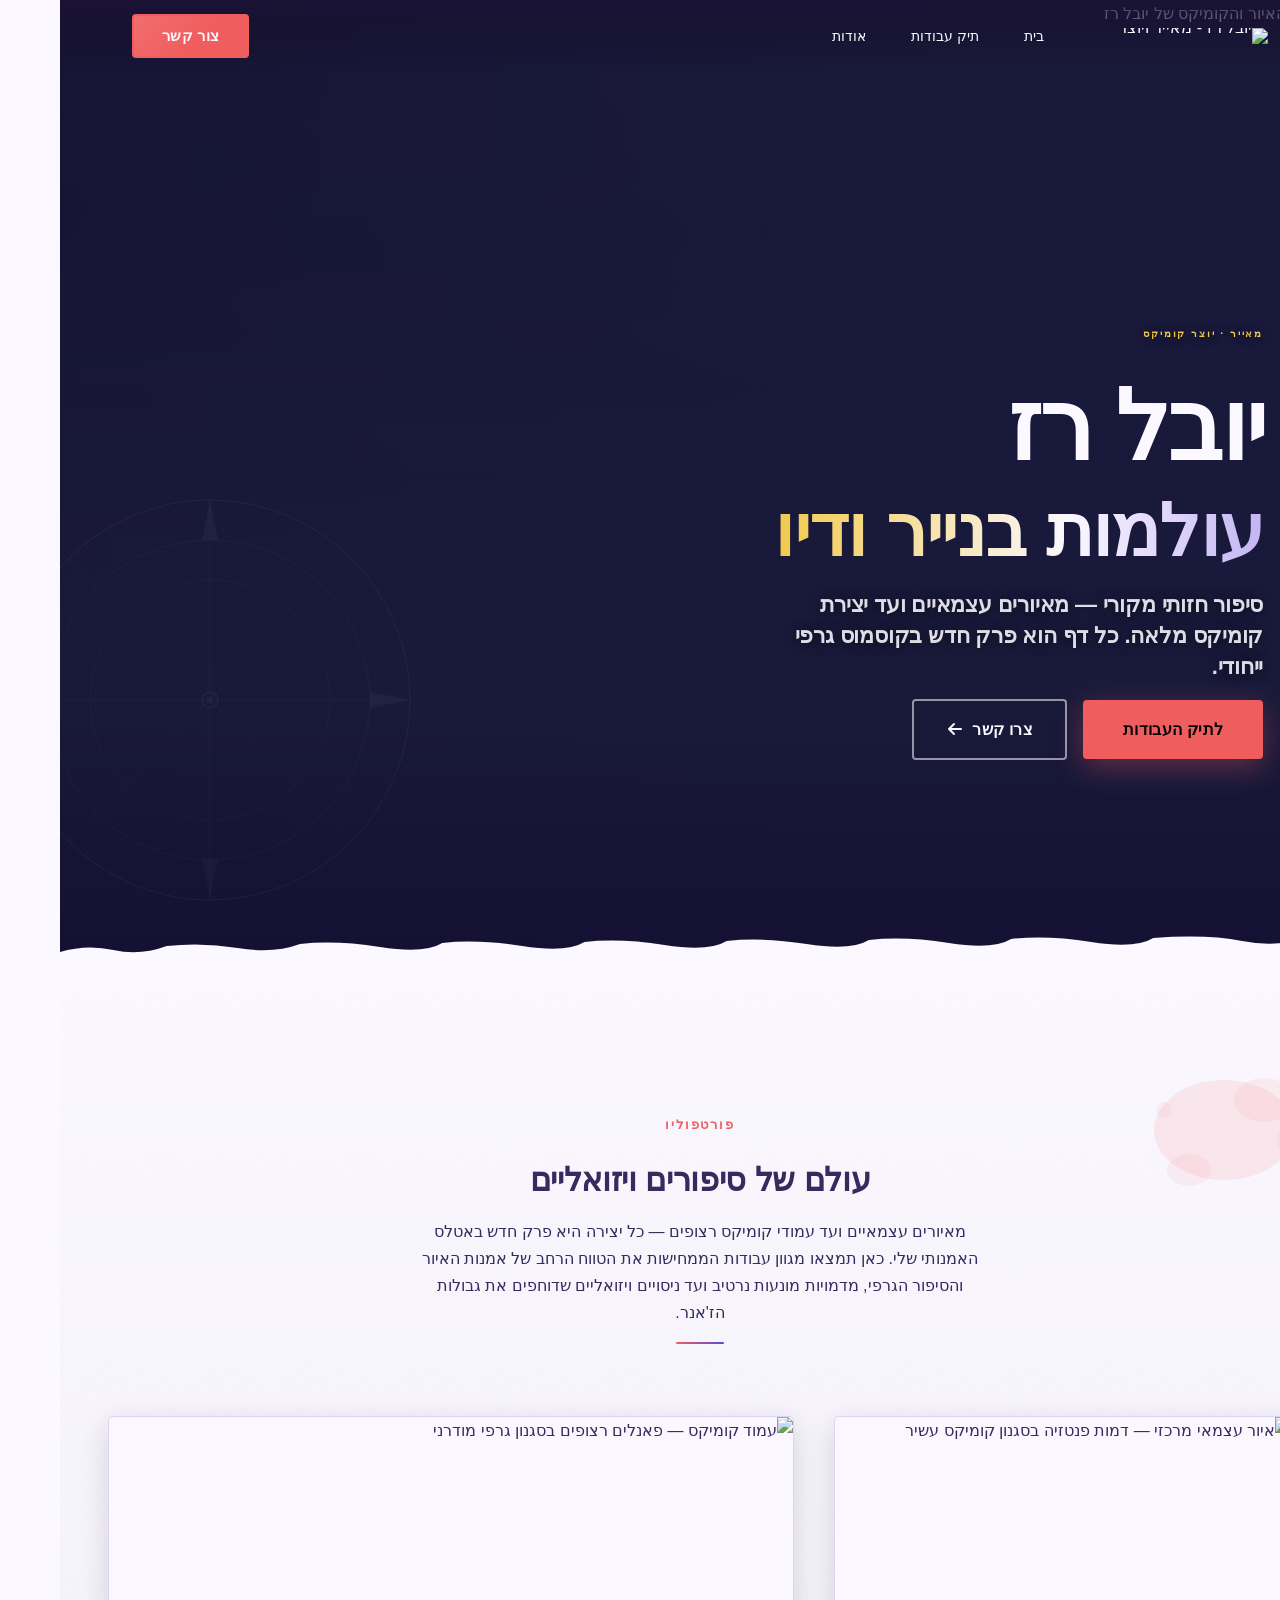
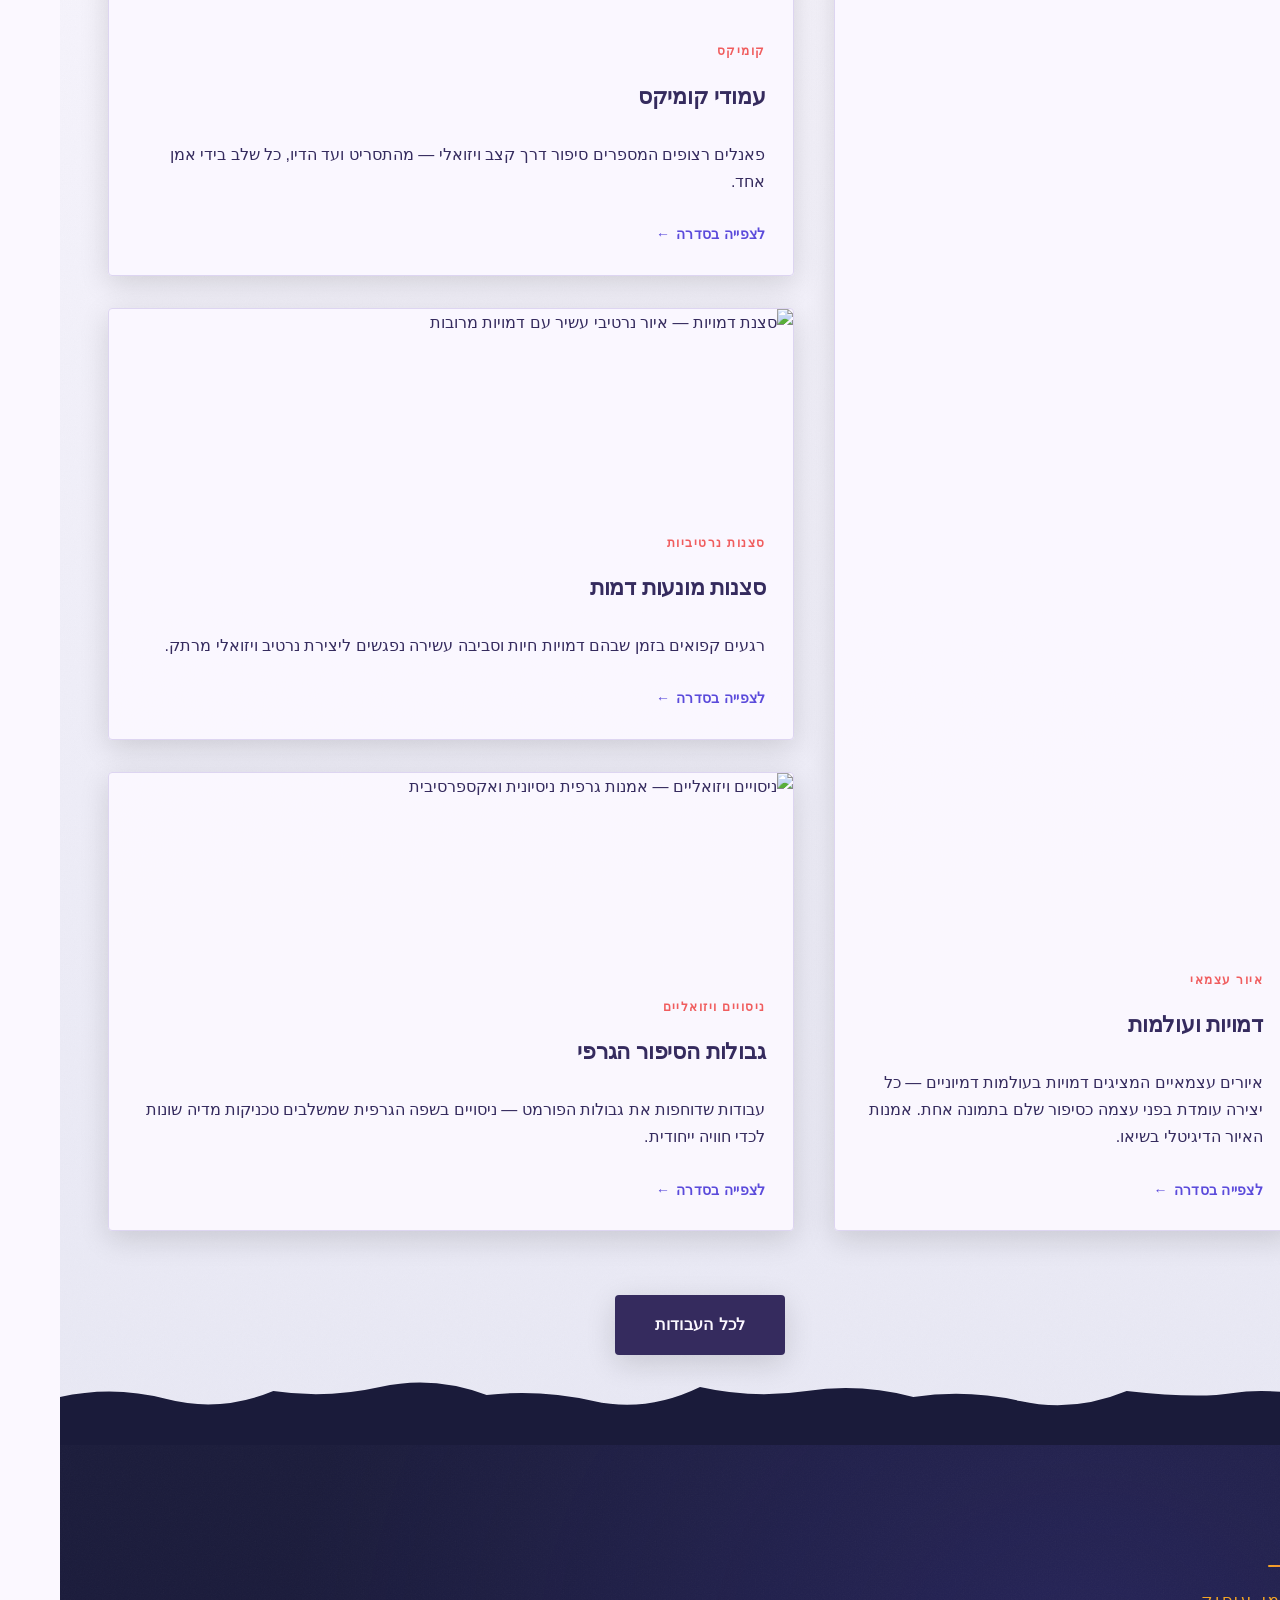
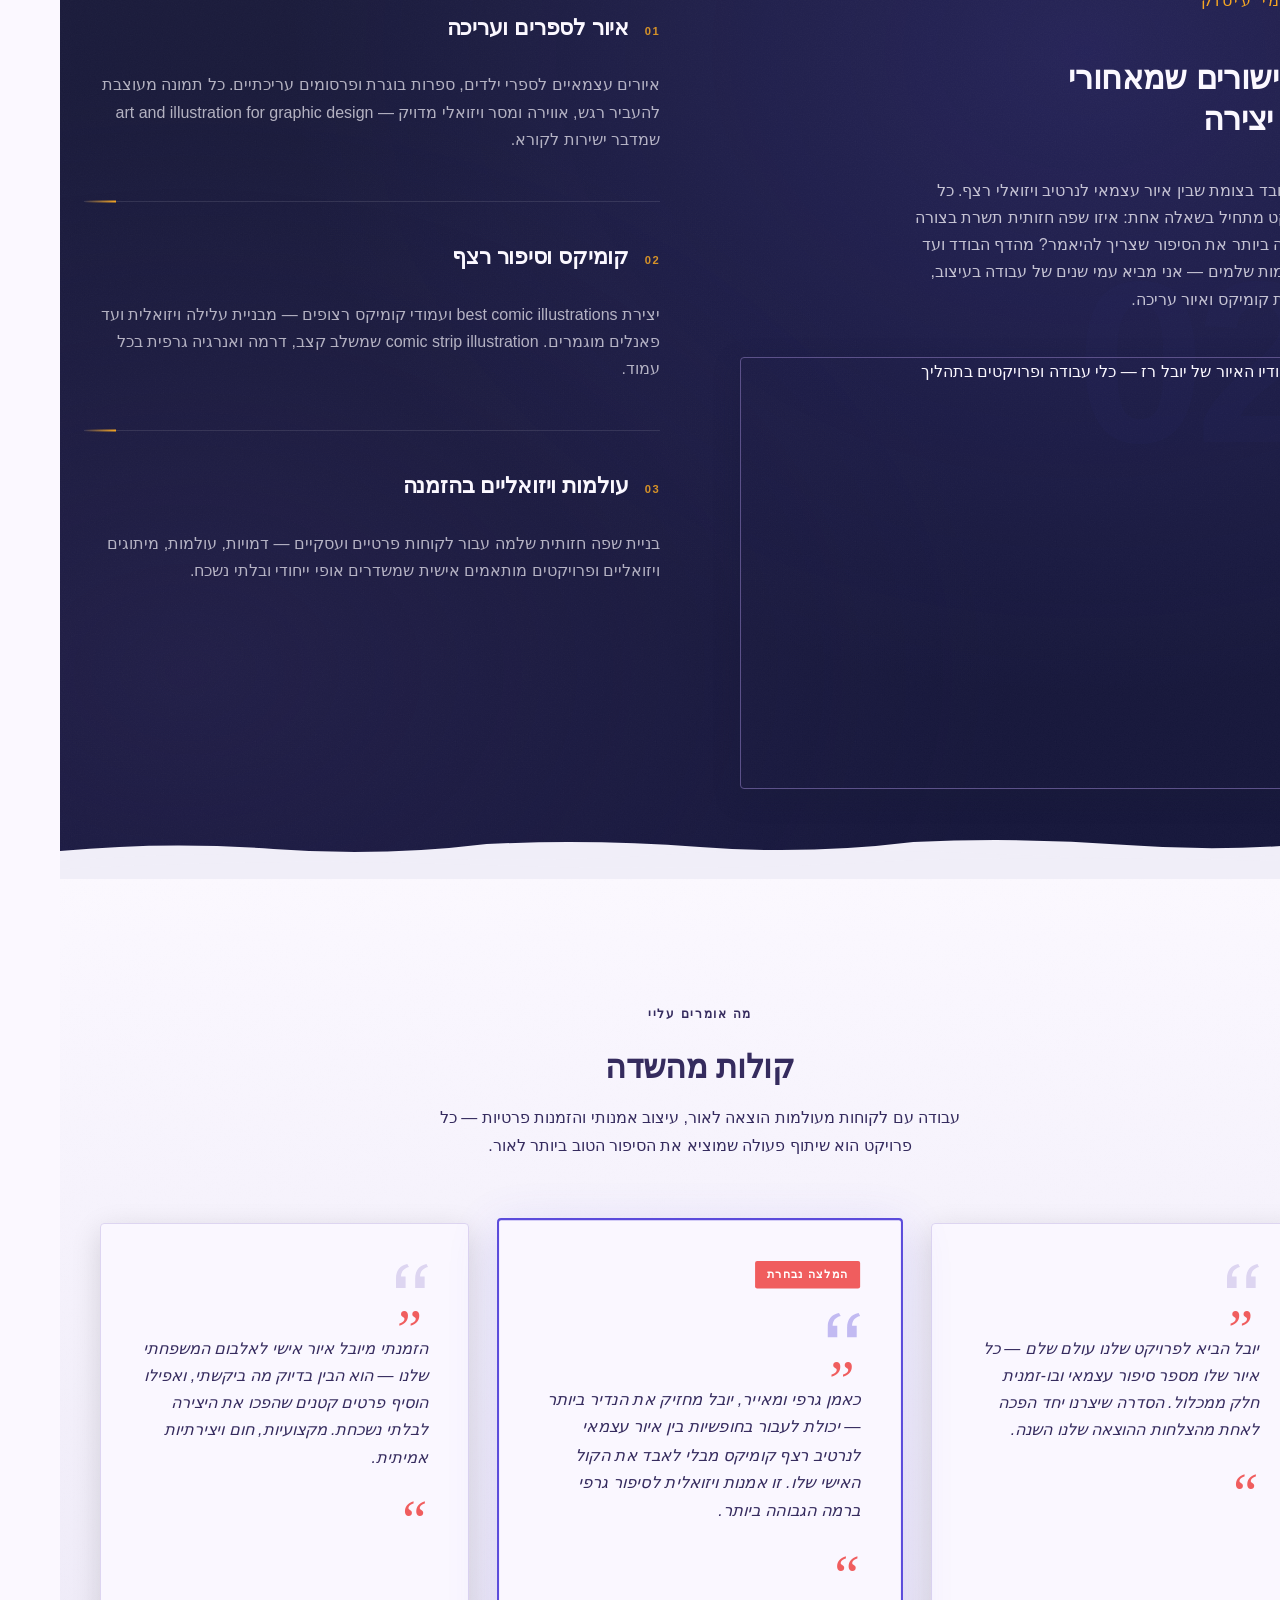
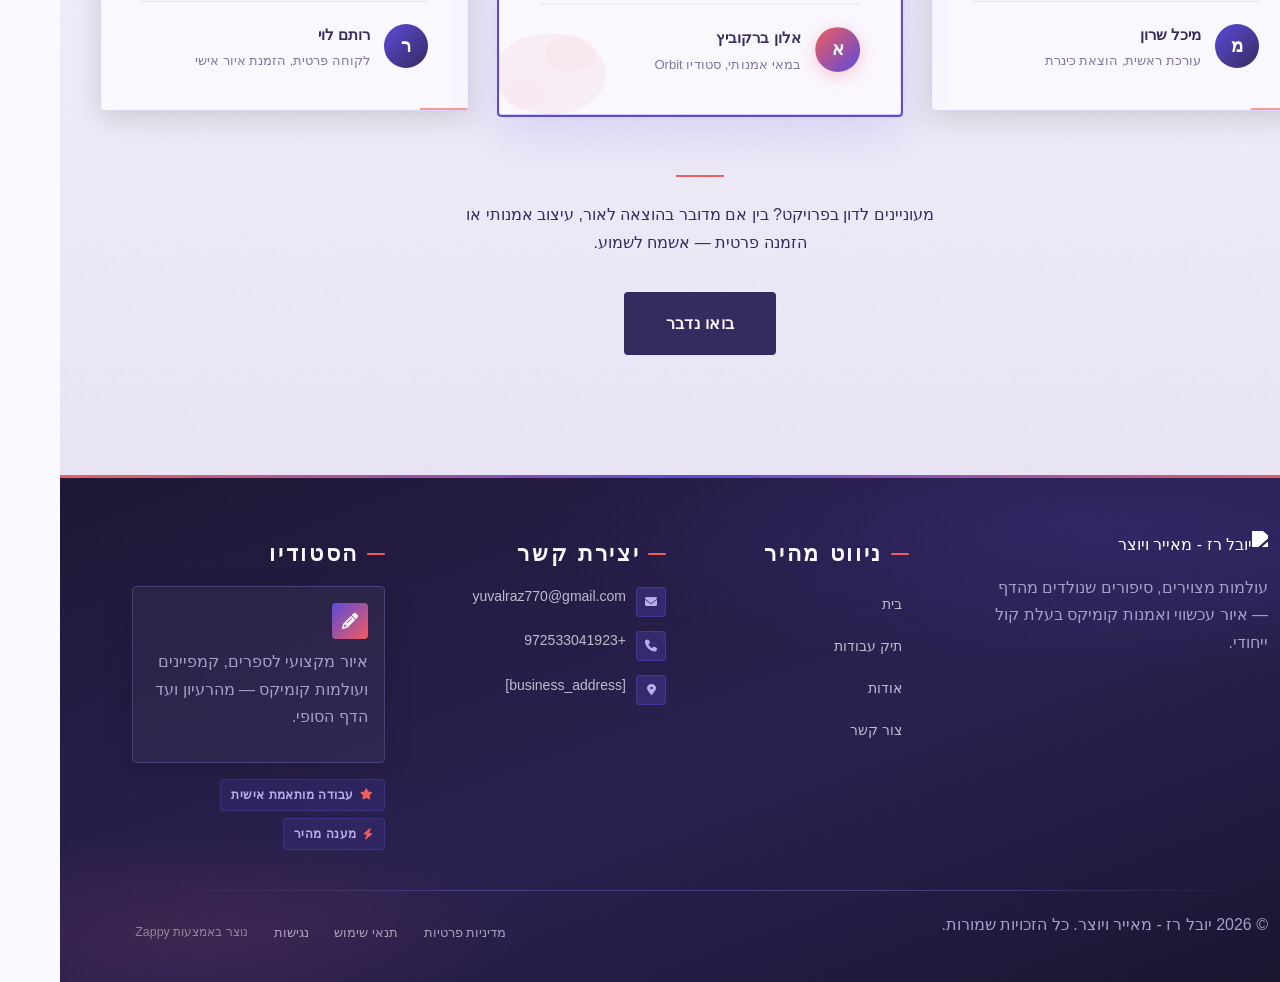
==== commit 7edfb0d0: "Background sync: Progressive GitHub Sync" ====
--- a/index.html
+++ b/index.html
@@ -353,7 +353,7 @@
     </svg>
   </button>
 
-  <button class="phone-header-btn" data-phone="[business_phone]" aria-label="Call">
+  <button class="phone-header-btn" data-phone="+972533041923" aria-label="Call">
     <svg width="20" height="20" viewBox="0 0 24 24" fill="currentColor">
       <path d="M22 16.92v3a2 2 0 0 1-2.18 2 19.79 19.79 0 0 1-8.63-3.07 19.5 19.5 0 0 1-6-6 19.79 19.79 0 0 1-3.07-8.67A2 2 0 0 1 4.11 2h3a2 2 0 0 1 2 1.72 12.84 12.84 0 0 0 .7 2.81 2 2 0 0 1-.45 2.11L8.09 9.91a16 16 0 0 0 6 6l1.27-1.27a2 2 0 0 1 2.11-.45 12.84 12.84 0 0 0 2.81.7A2 2 0 0 1 22 16.92z"></path>
     </svg>
@@ -795,7 +795,7 @@
         const phoneLinks = document.querySelectorAll('a[href^="tel:"]');
         const phoneNumber = phoneLinks.length > 0 
           ? phoneLinks[0].getAttribute('href').replace('tel:', '')
-          : '[business_phone]';
+          : '+972533041923';
         
         window.location.href = 'tel:' + phoneNumber;
         console.log('[Navbar] Phone button clicked');
@@ -1145,9 +1145,7 @@
         </a>
         <p class="footer-tagline">עולמות מצוירים, סיפורים שנולדים מהדף — איור עכשווי ואמנות קומיקס בעלת קול ייחודי.</p>
         <div class="footer-social" aria-label="רשתות חברתיות">
-          
-          
-          
+          <!-- All social media platforms disabled -->
         </div>
       </div>
 
@@ -1168,11 +1166,11 @@
         <ul class="footer-contact" aria-label="פרטי יצירת קשר">
           <li>
             <span class="contact-icon"><i class="fas fa-envelope"></i></span>
-            <span class="contact-text"><a href="mailto:[business_email]">[business_email]</a></span>
+            <span class="contact-text"><a href="mailto:yuvalraz770@gmail.com">yuvalraz770@gmail.com</a></span>
           </li>
           <li>
             <span class="contact-icon"><i class="fas fa-phone"></i></span>
-            <span class="contact-text"><a href="tel:[business_phone]">[business_phone]</a></span>
+            <span class="contact-text"><a href="tel:+972533041923">+972533041923</a></span>
           </li>
           <li><a href="/"><span class="contact-icon"><i class="fas fa-map-marker-alt"></i></span>
             <span class="contact-text">[business_address]</span></a></li>
@@ -1214,7 +1212,8 @@
   </div>
 </footer>
   
-  <a href="https://wa.me/[whatsapp_handle]" class="whatsapp-float" aria-label="WhatsApp">
+  <!-- WhatsApp float button hidden (whatsapp disabled) -->
+  <a href="https://wa.me/[whatsapp_handle]" class="whatsapp-float" aria-label="WhatsApp" style="display:none !important">
     <i class="fab fa-whatsapp"></i>
   </a>
   
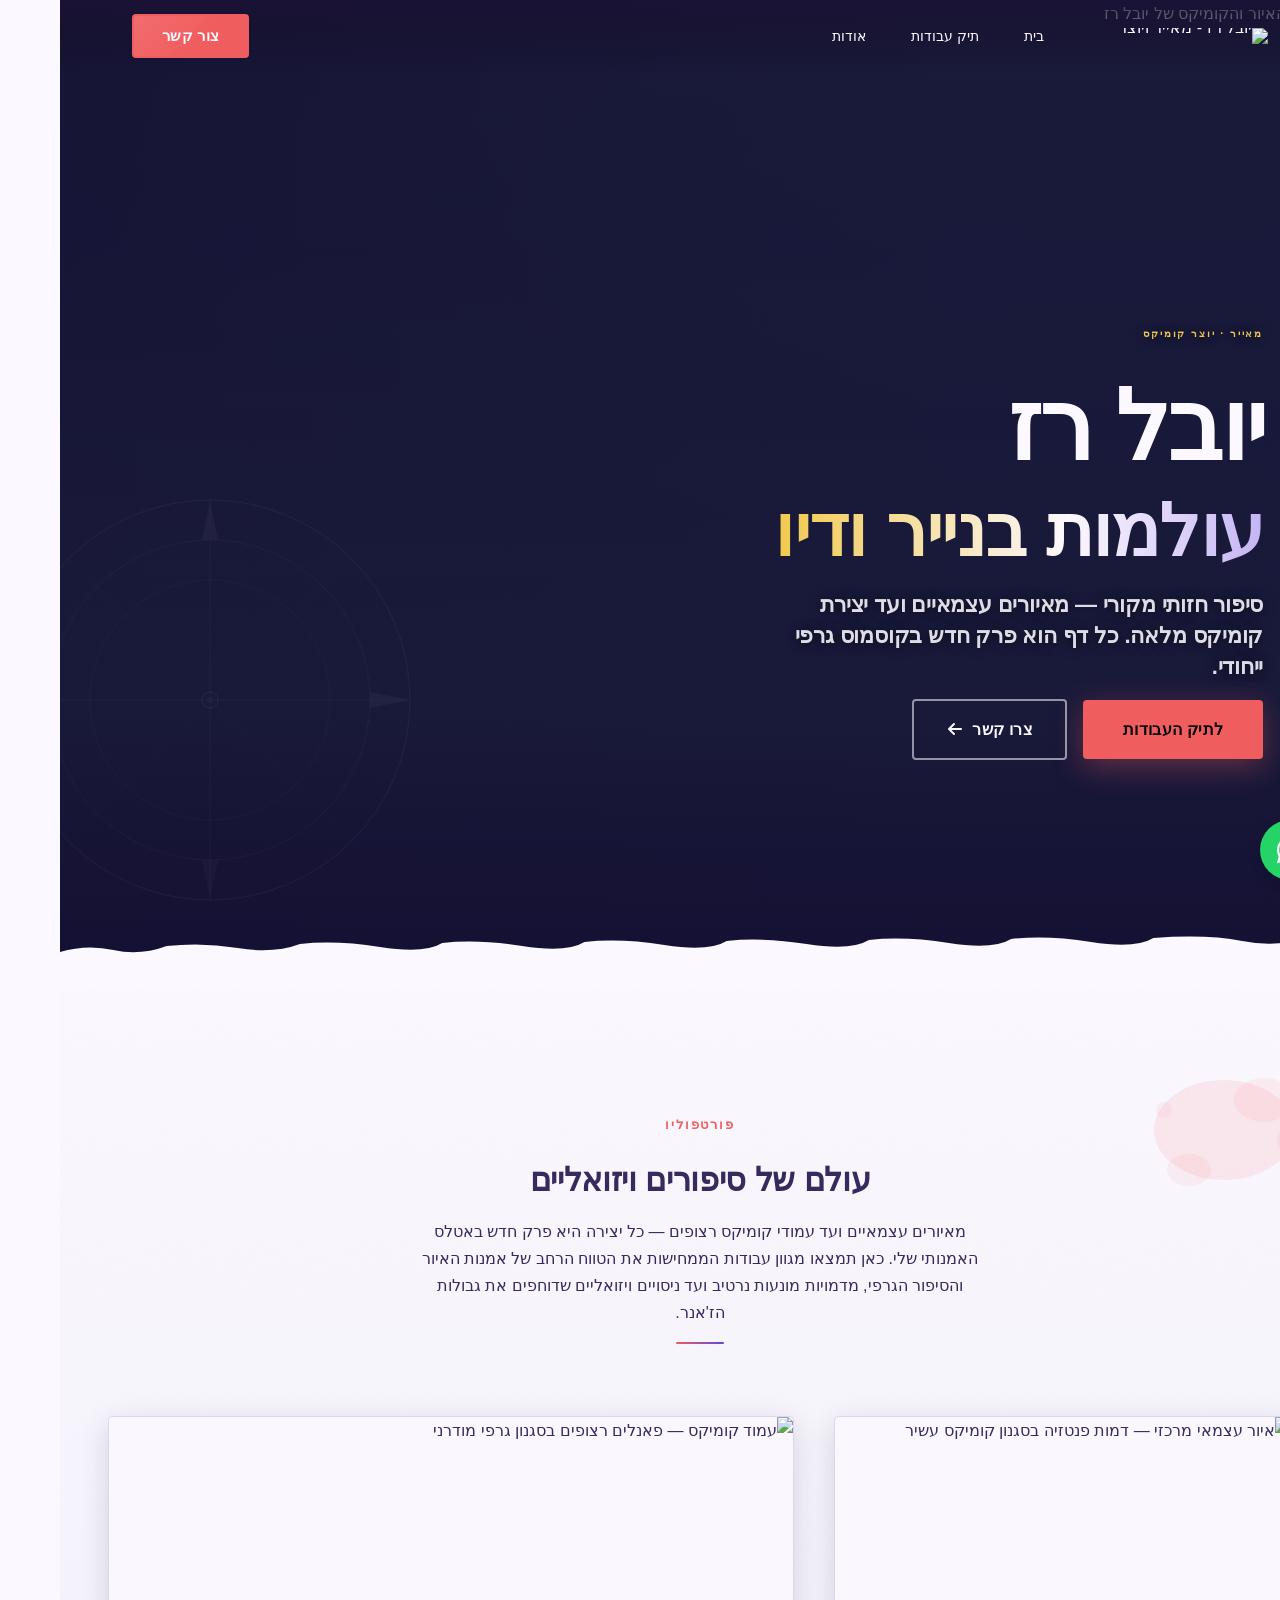
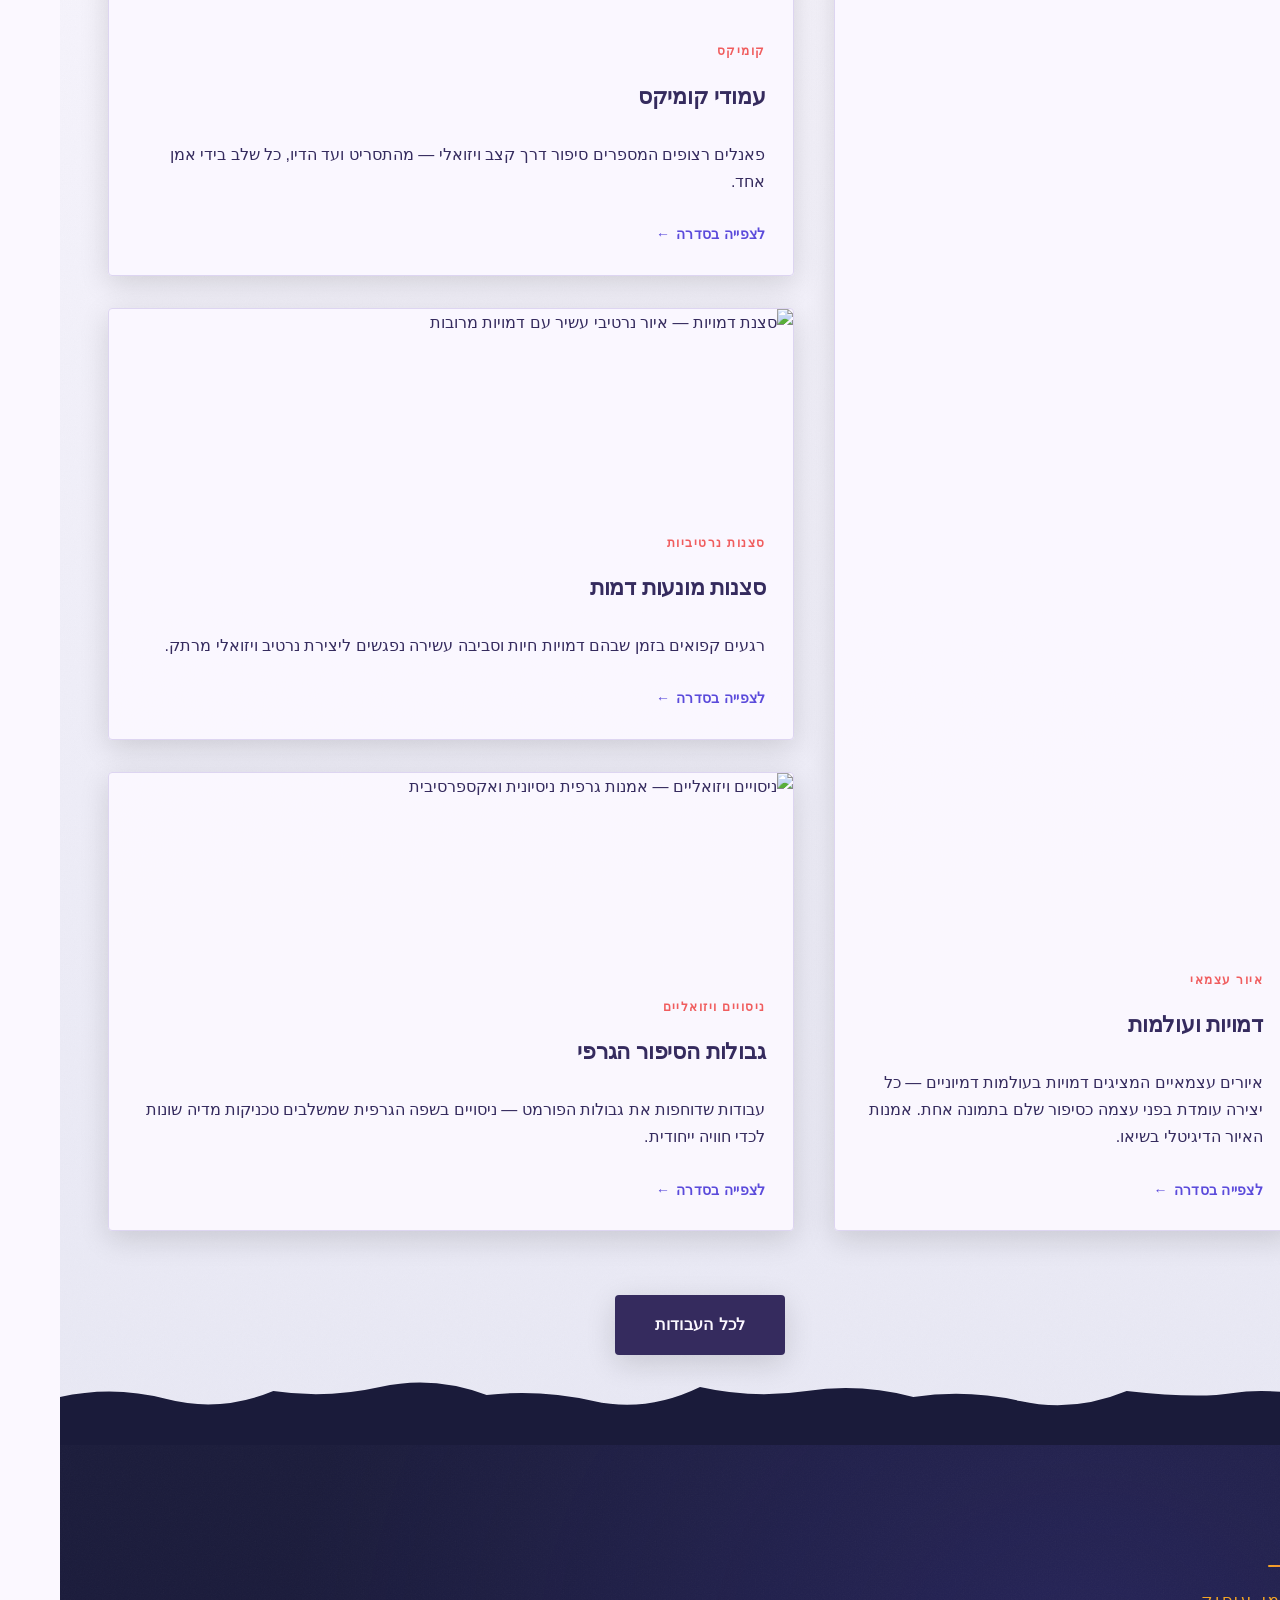
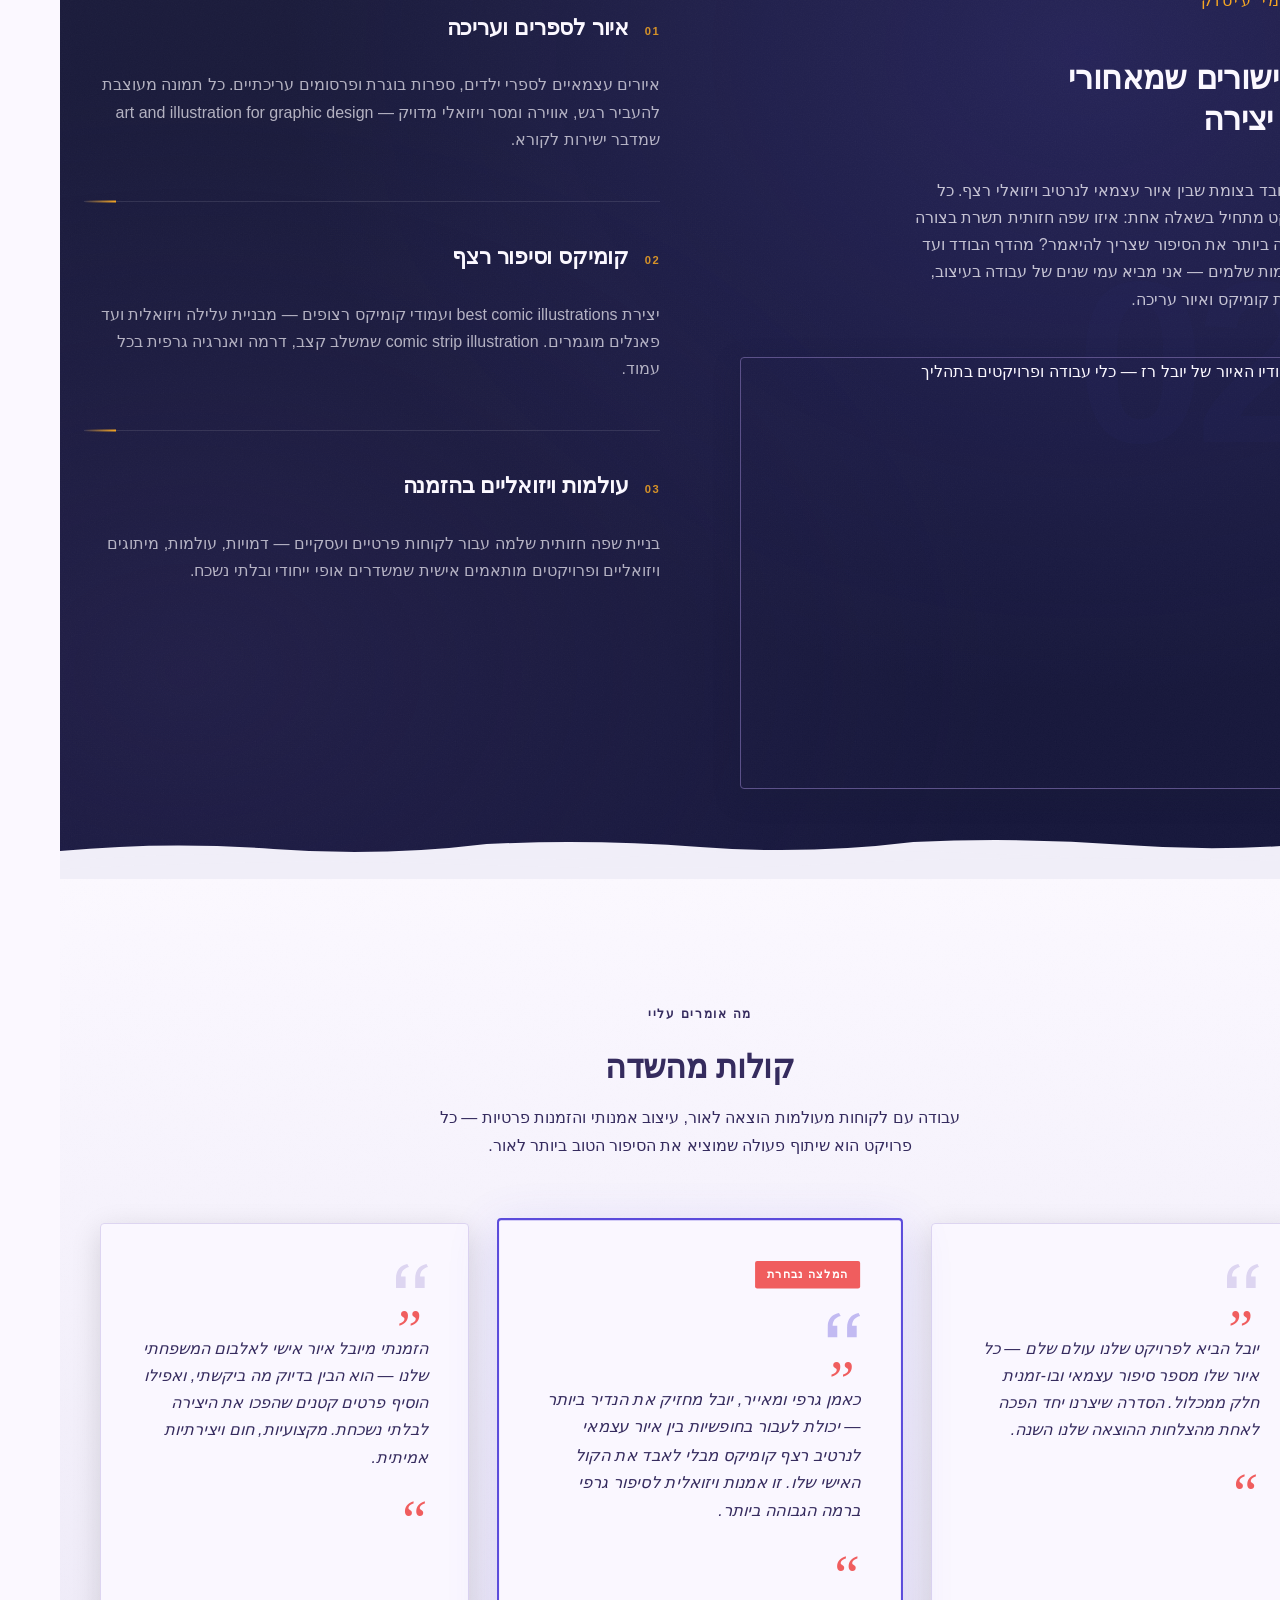
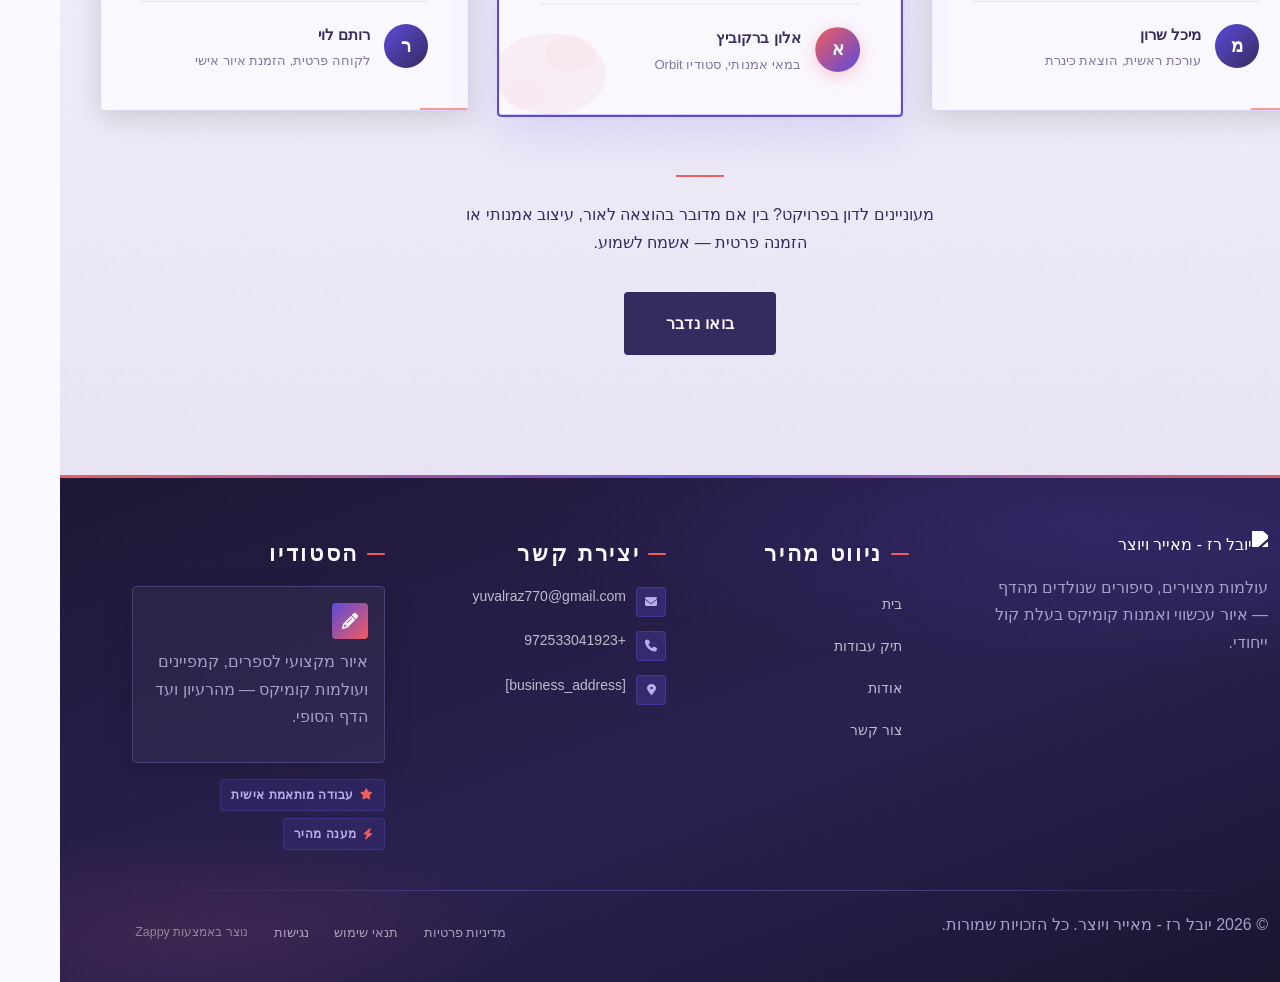
==== commit bdf6291d: "Background sync: Progressive GitHub Sync" ====
--- a/index.html
+++ b/index.html
@@ -1212,8 +1212,7 @@
   </div>
 </footer>
   
-  <!-- WhatsApp float button hidden (whatsapp disabled) -->
-  <a href="https://wa.me/[whatsapp_handle]" class="whatsapp-float" aria-label="WhatsApp" style="display:none !important">
+  <a href="https://wa.me/[whatsapp_handle]" class="whatsapp-float" aria-label="WhatsApp" style="display:none">
     <i class="fab fa-whatsapp"></i>
   </a>
   
